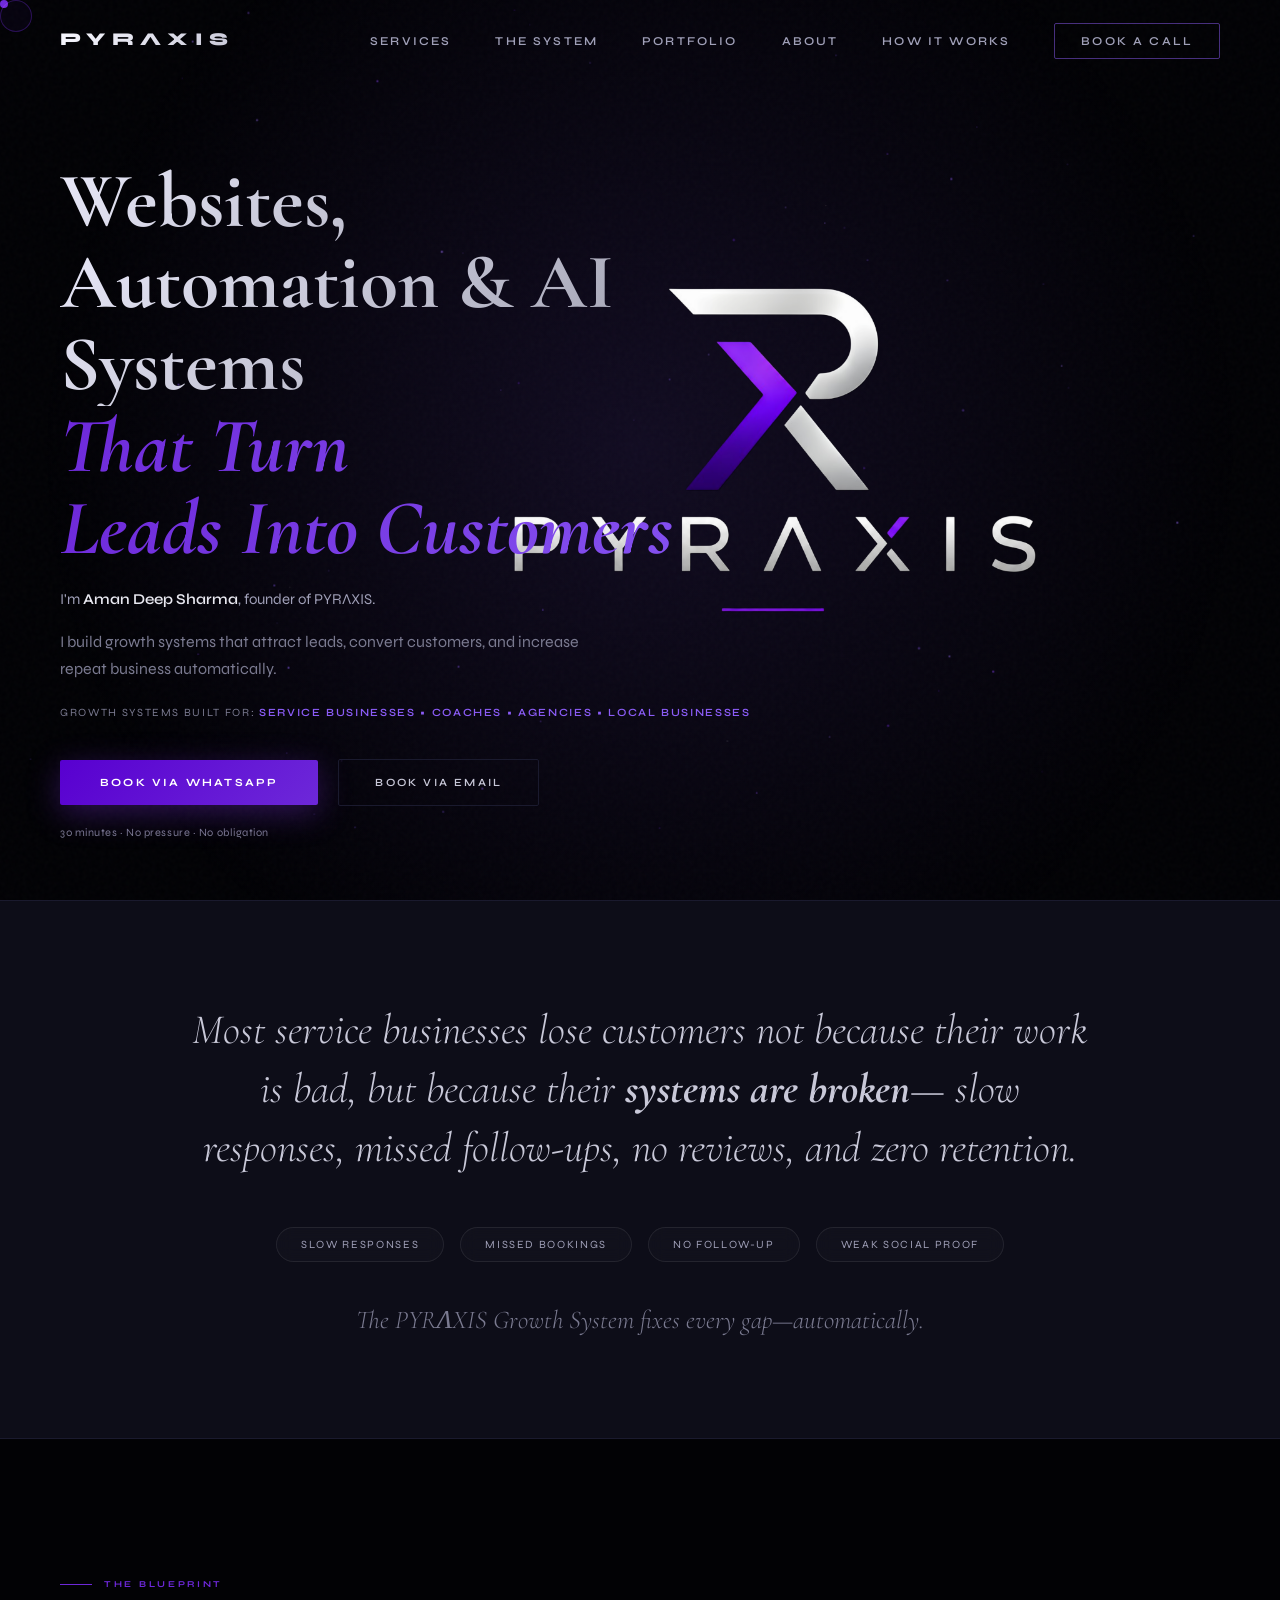
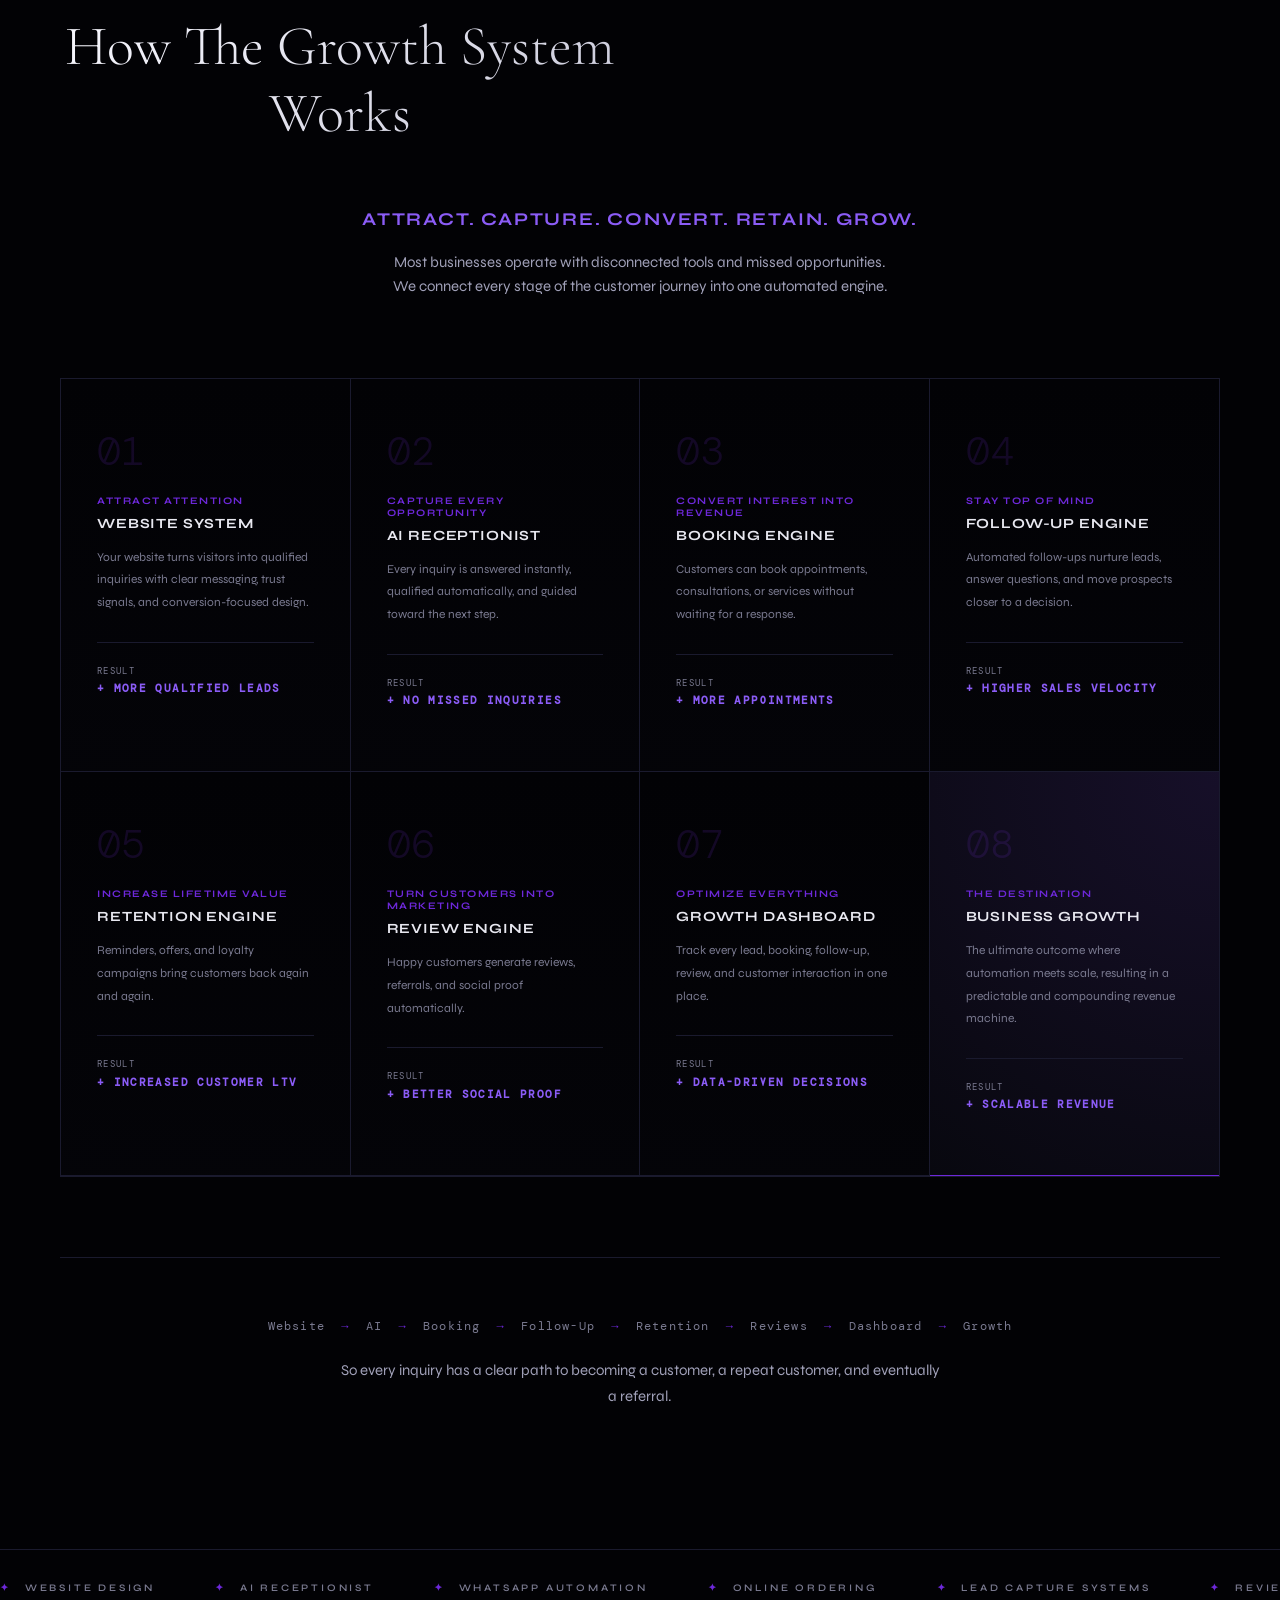
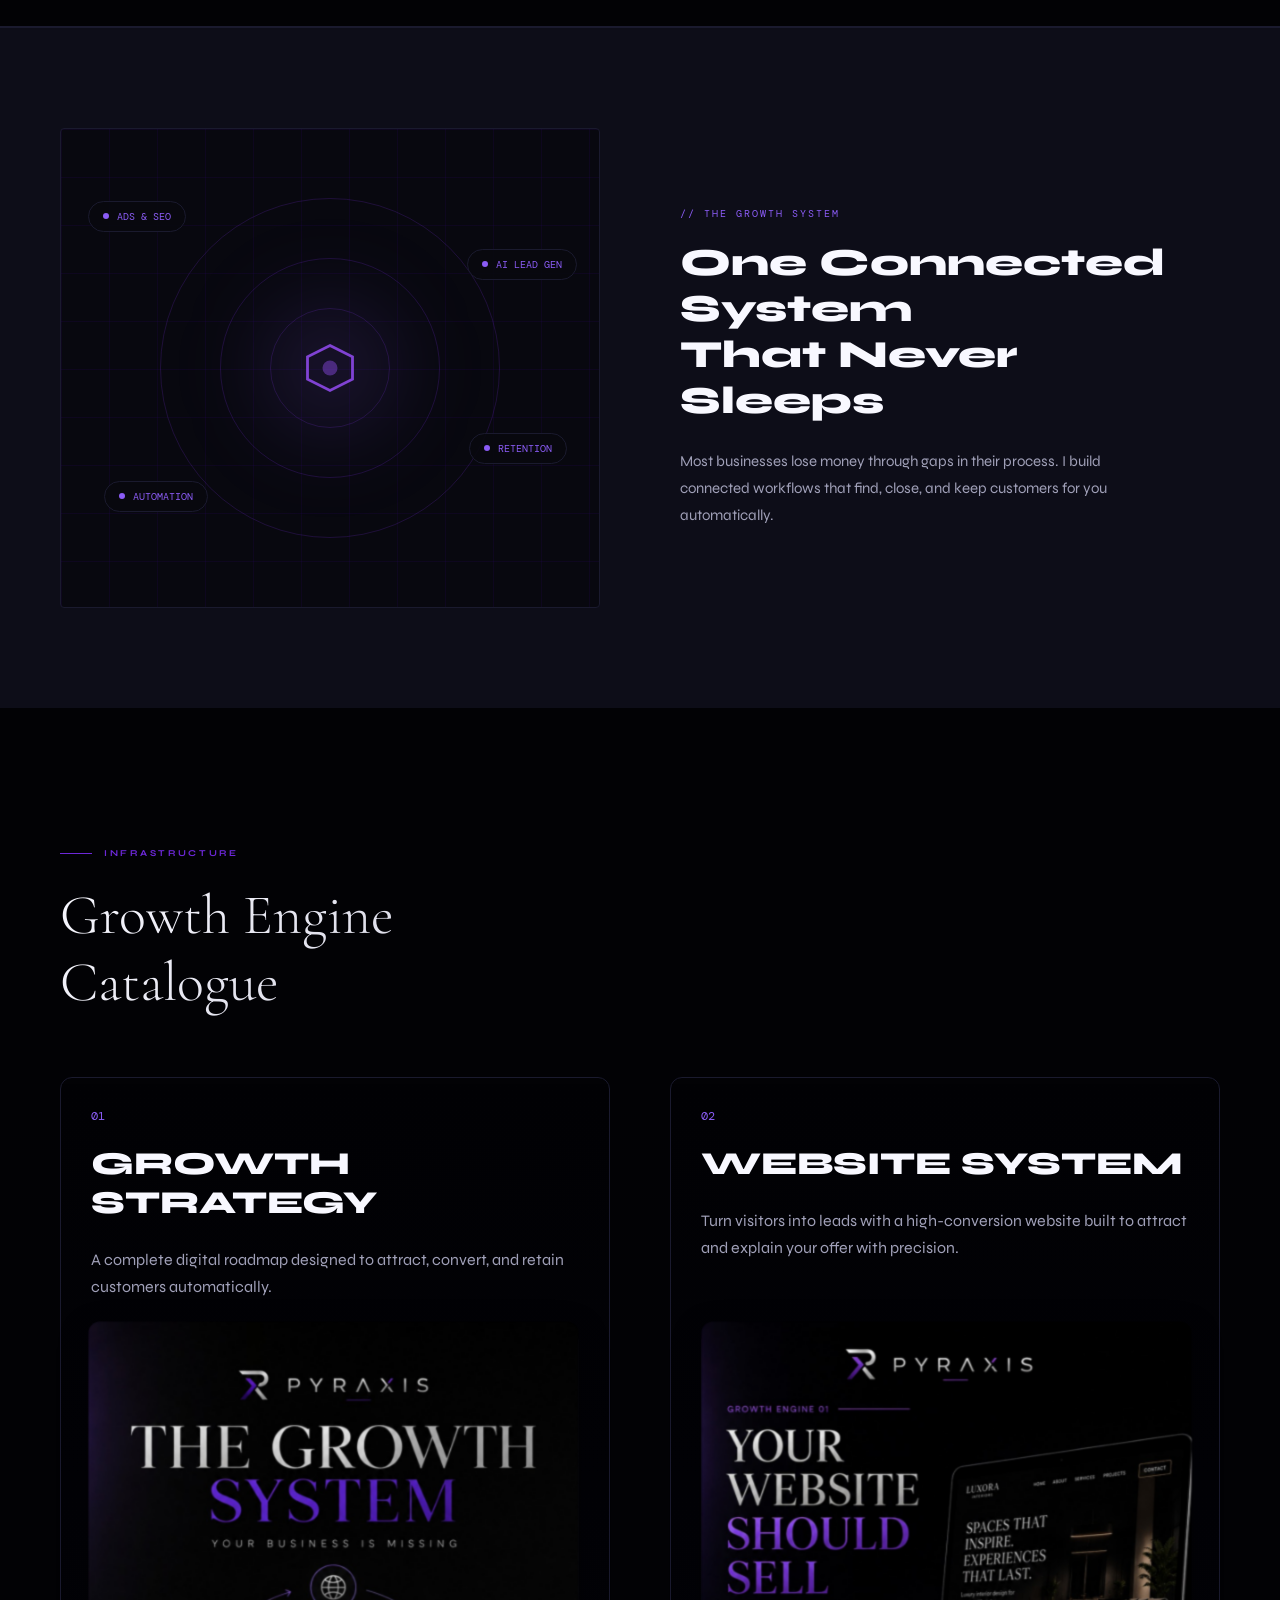
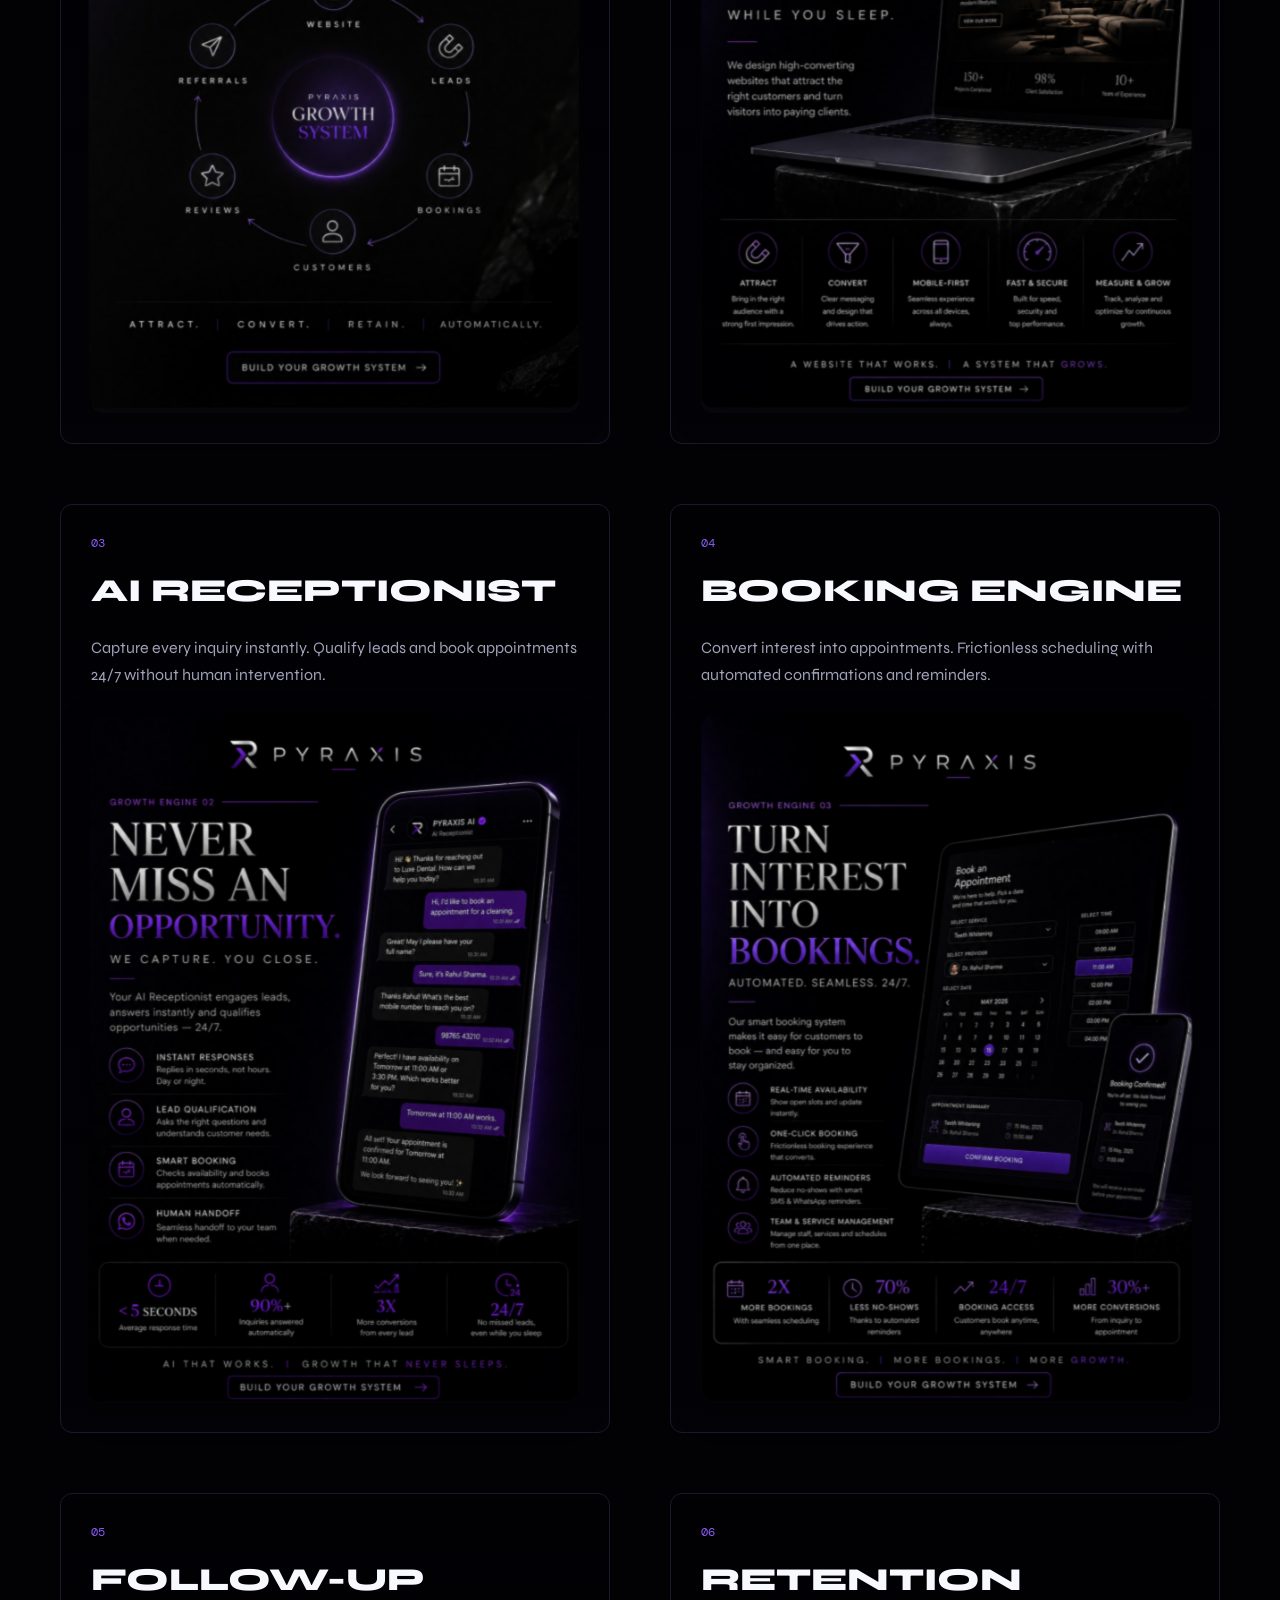
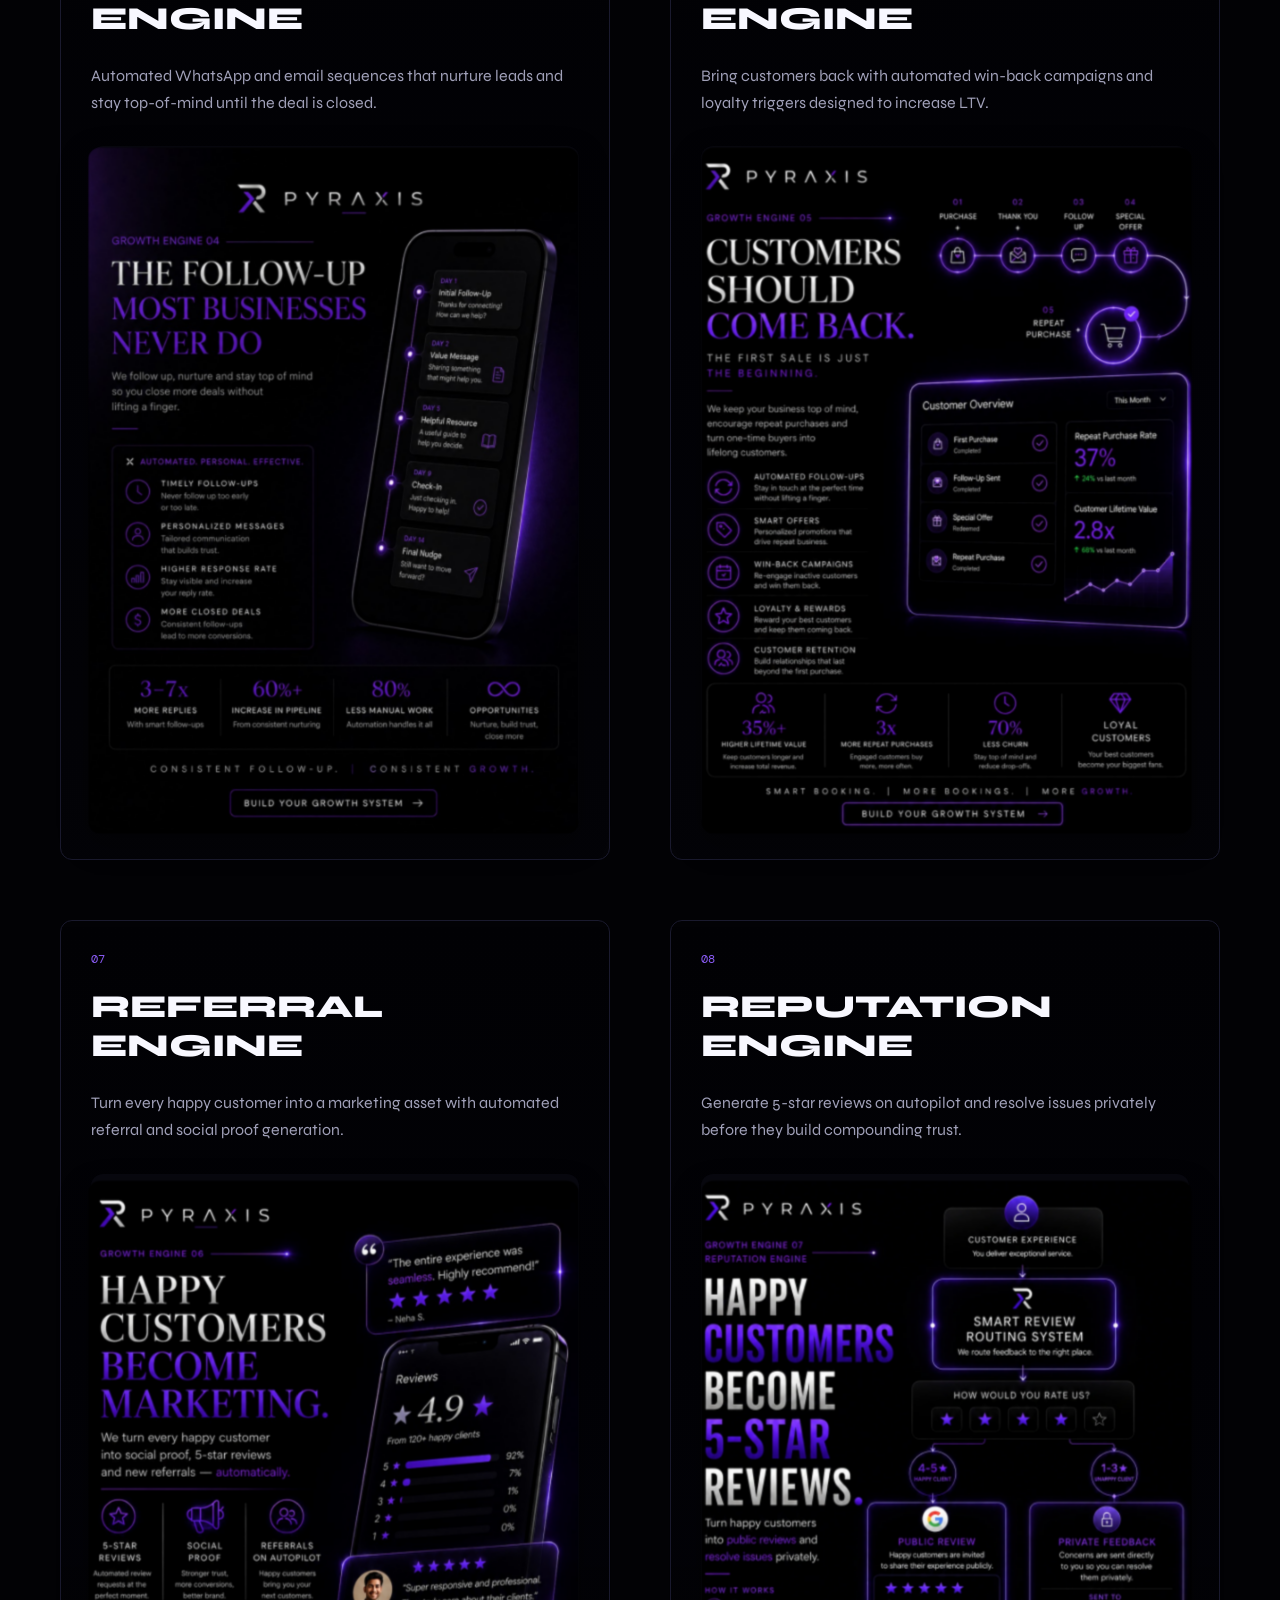
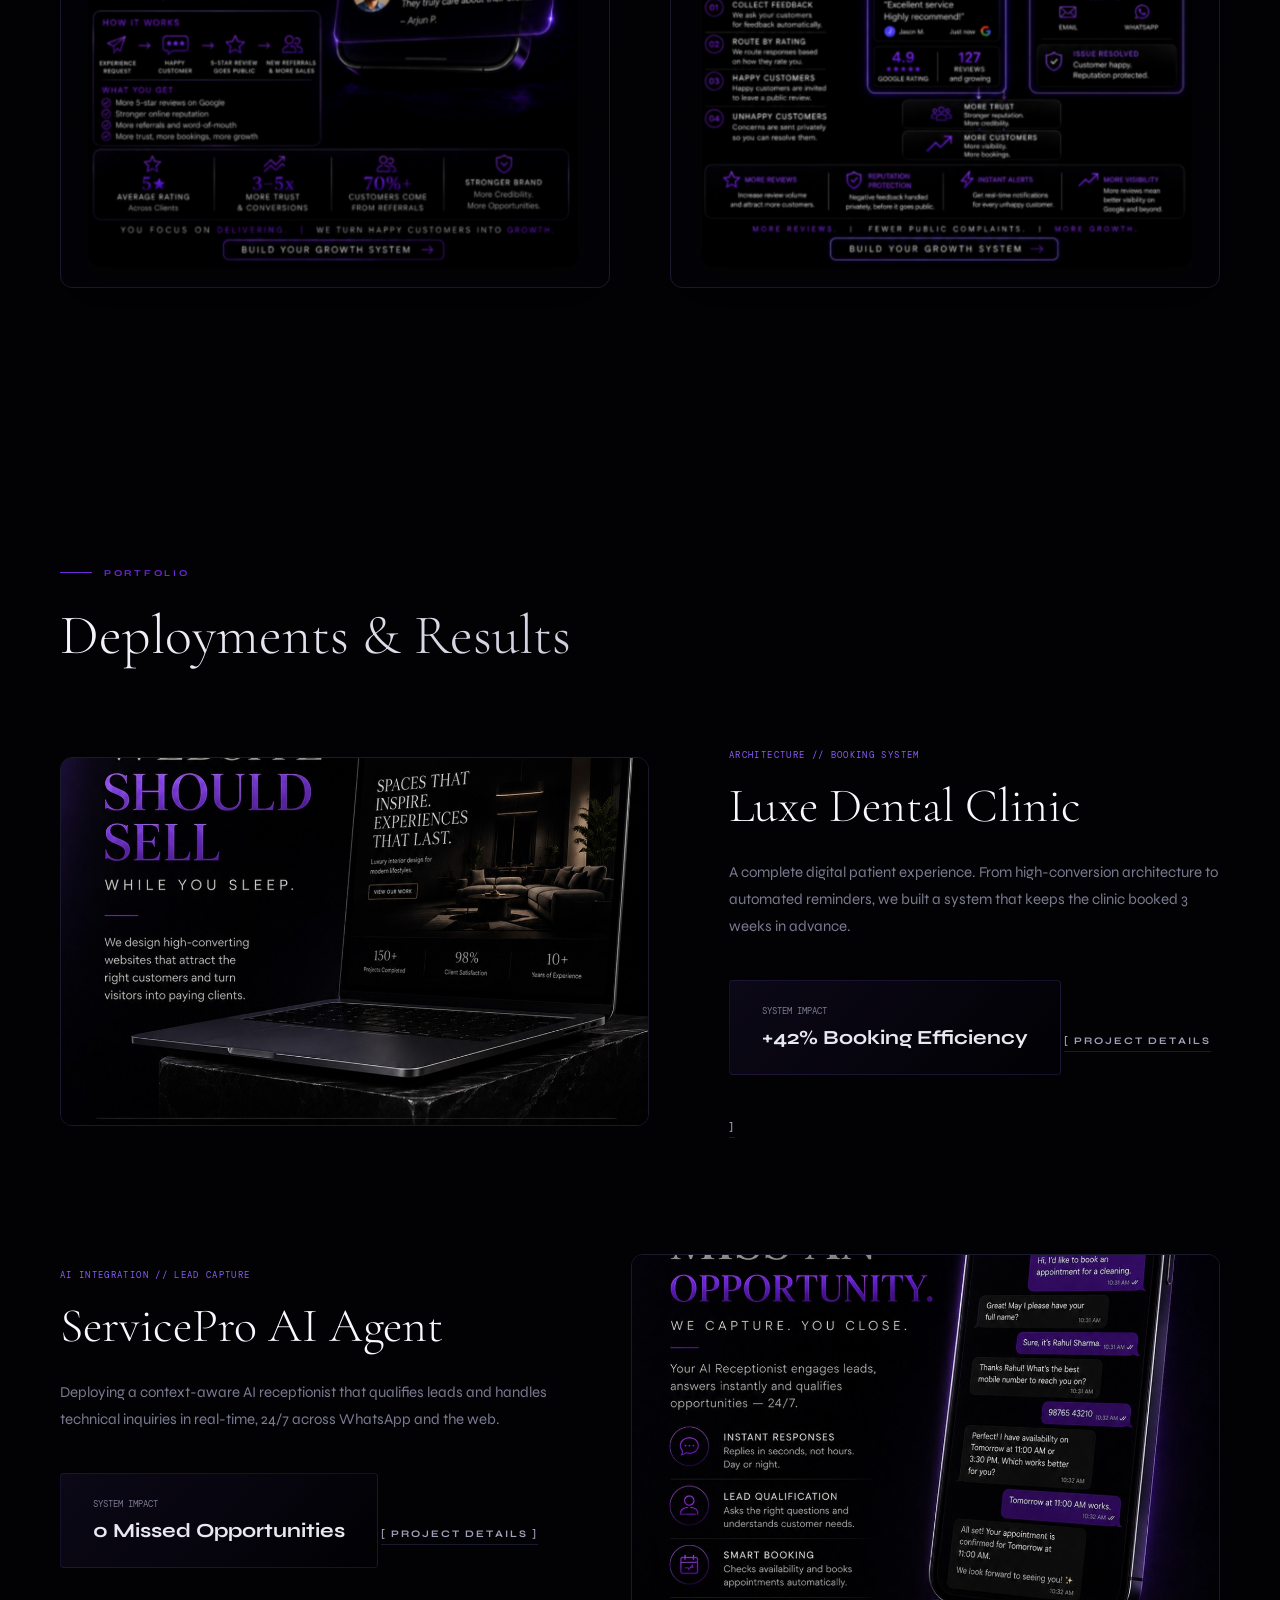
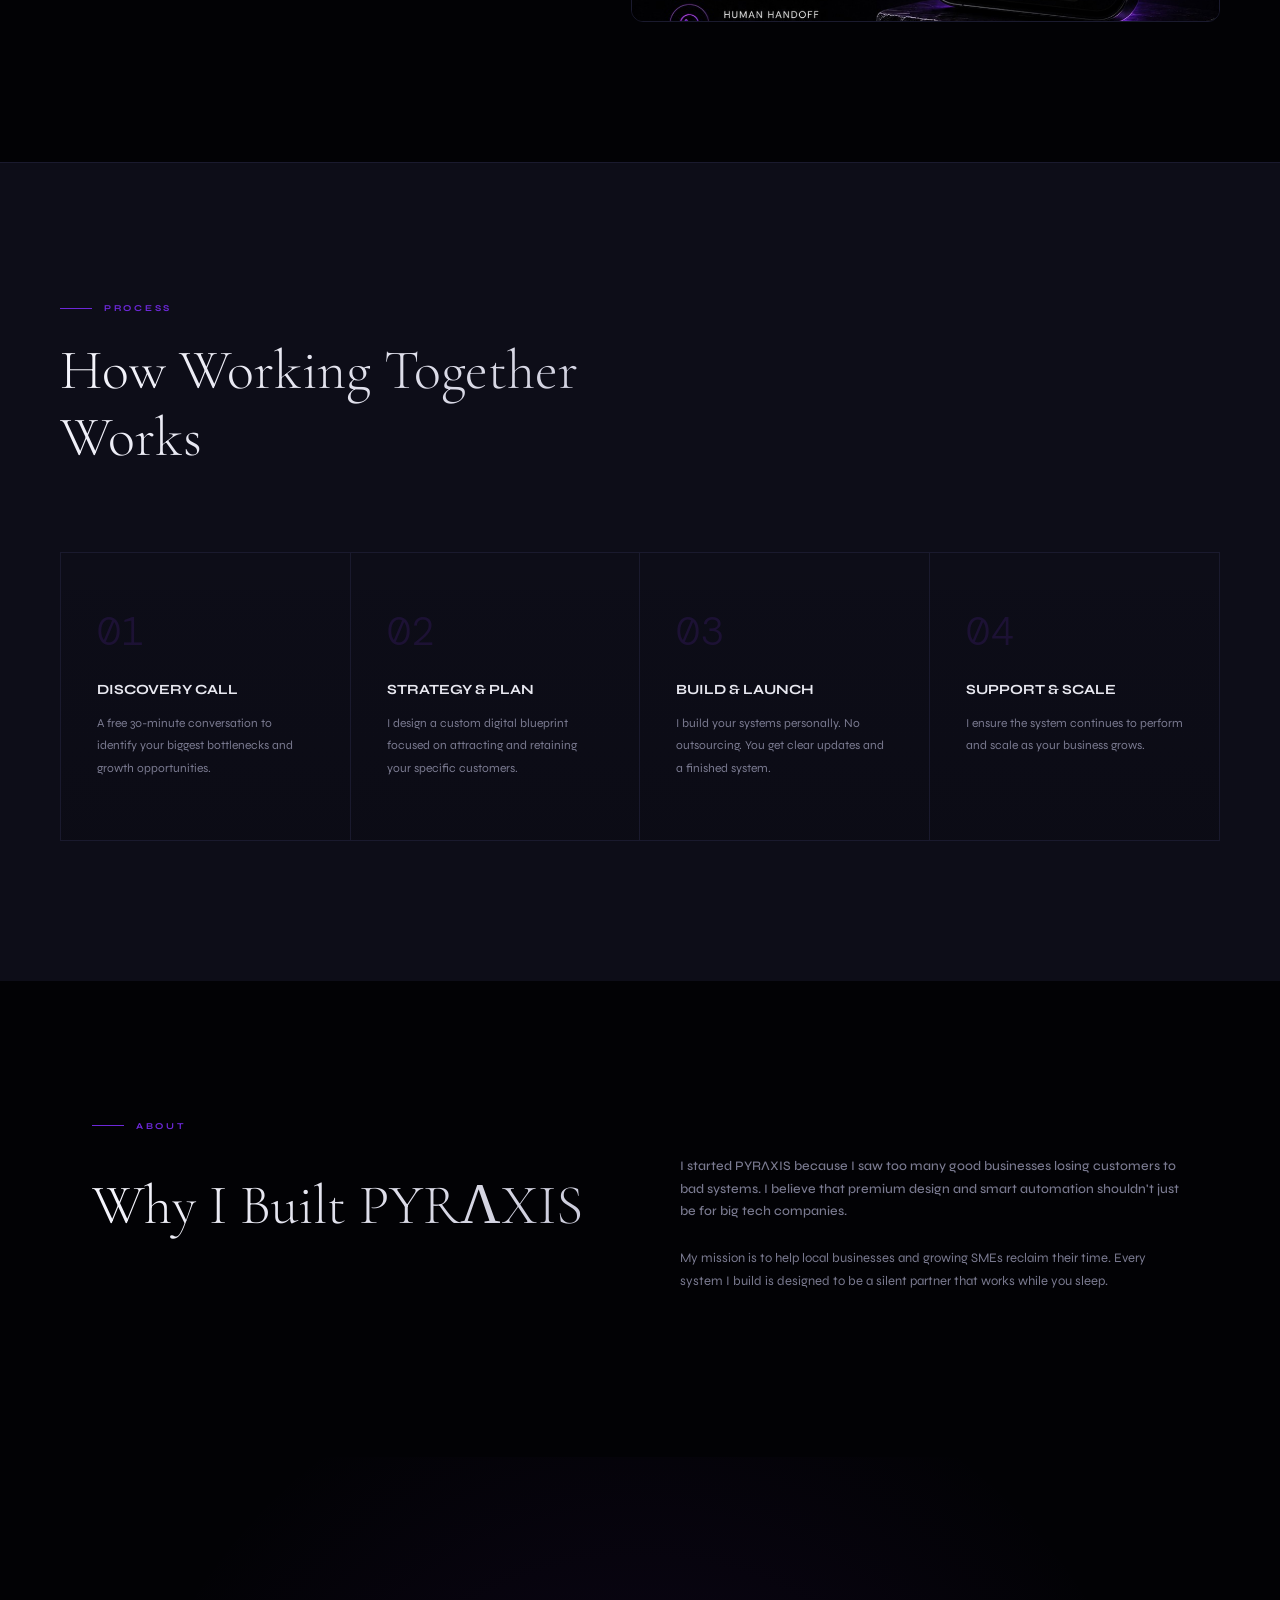
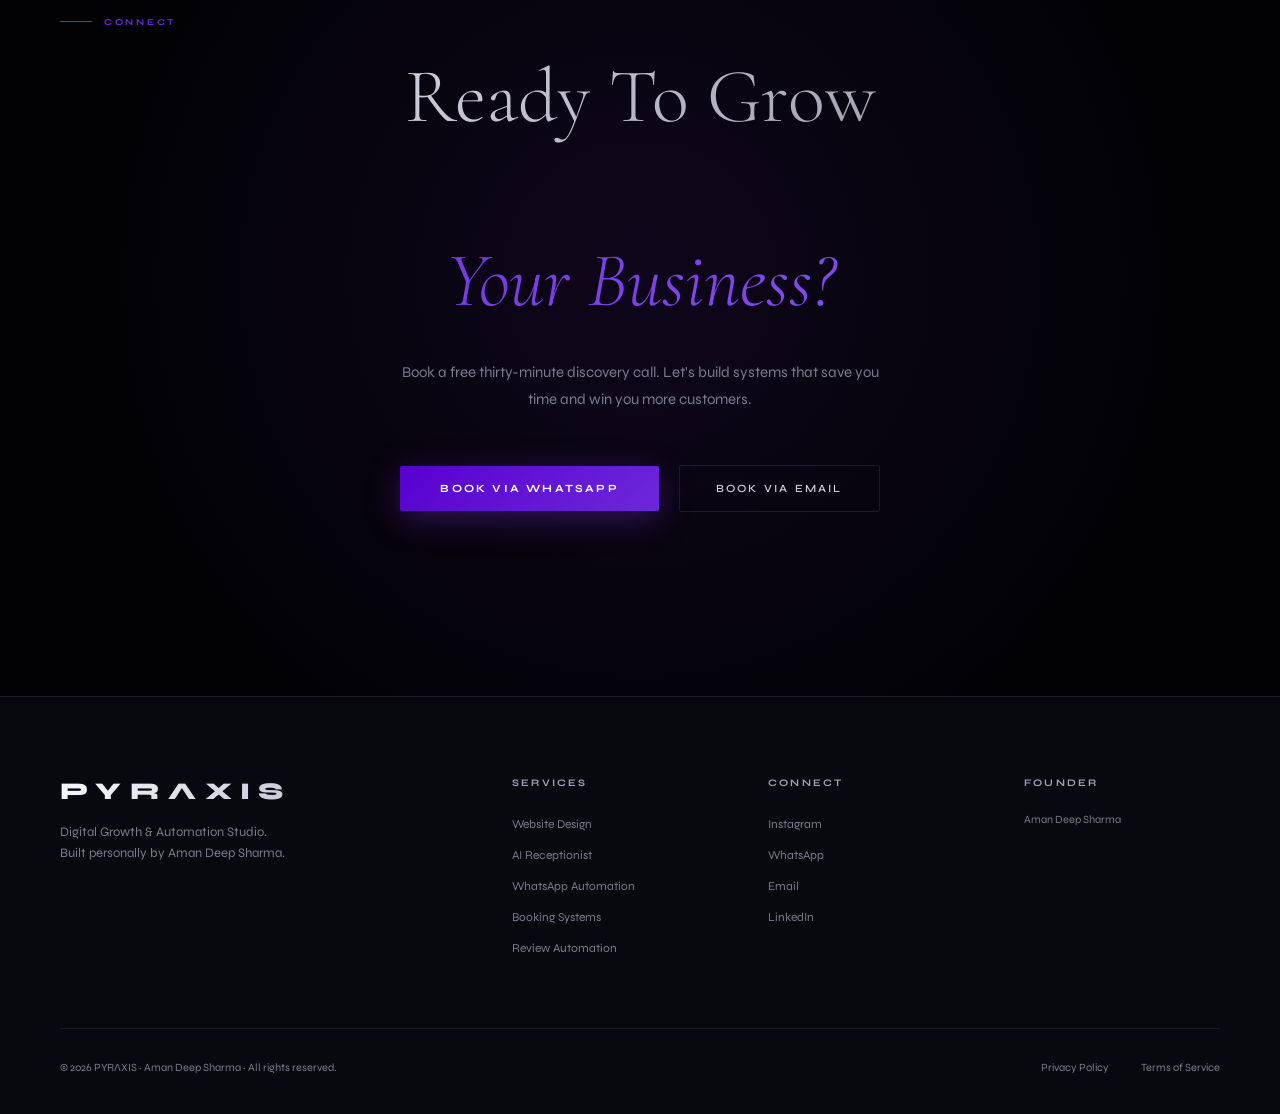
==== index.html @ 7e03f61f "added favicon icon" ====
<!DOCTYPE html>
<html lang="en">
<head>
    <meta charset="UTF-8">
    <meta name="viewport" content="width=device-width, initial-scale=1.0">
    <title>PYRΛXIS — Digital Growth & Automation Studio</title>
    <meta name="description" content="Websites, automation, and AI systems for growing businesses. Founded by Aman Deep Sharma.">
    <link rel="icon" type="image/x-icon" href="pyr/logo/pyraxis_favicon.ico">
    <link rel="preconnect" href="https://fonts.googleapis.com">
    <link rel="preconnect" href="https://fonts.gstatic.com" crossorigin>
    <link href="https://fonts.googleapis.com/css2?family=Cormorant+Garamond:wght@300;400;600&family=Syne:wght@400;600;700;800&family=DM+Mono:wght@300;400&display=swap" rel="stylesheet">
    <link rel="stylesheet" href="style.css">

    <!-- Analytics & Tracking -->
    <meta name="google-site-verification" content="your_actual_verification_code_here" />
    <!-- Google Analytics (GA4) -->
    <script async src="https://www.googletagmanager.com/gtag/js?id=G-XXXXXXXXXX"></script>
    <script>
        window.dataLayer = window.dataLayer || [];
        function gtag(){dataLayer.push(arguments);}
        gtag('js', new Date());
        gtag('config', 'G-XXXXXXXXXX');
    </script>
    <!-- Microsoft Clarity -->
    <script type="text/javascript">
        (function(c,l,a,r,i,t,y){
            c[a]=c[a]||function(){(c[a].q=c[a].q||[]).push(arguments)};
            t=l.createElement(r);t.async=1;t.src="https://www.clarity.ms/tag/"+i;y=l.getElementsByTagName(r)[0];y.parentNode.insertBefore(t,y);
        })(window, document, "clarity", "script", "your_clarity_project_id");
    </script>
</head>
<body>
    <div class="cursor" id="cursor"></div>
    <div class="cursor-ring" id="cursorRing"></div>

    <!-- NAV -->
    <nav id="nav">
        <a href="#" class="nav-logo">
            <span class="nav-wordmark">PYRΛXIS</span>
        </a>
        <button class="mobile-nav-toggle" aria-label="Toggle Menu">
            <div class="line"></div>
            <div class="line"></div>
            <div class="line"></div>
        </button>
        <ul class="nav-links">
            <li><a href="#services">Services</a></li>
            <li><a href="#system">The System</a></li>
            <li><a href="#work">Portfolio</a></li>
            <li><a href="#about">About</a></li>
            <li><a href="#process">How It Works</a></li>
            <li><a href="#contact" class="nav-cta">Book a Call</a></li>
        </ul>
    </nav>

    <main>

    <!-- HERO -->
    <section class="hero" id="heroSection">
        <div class="hero-background">
            <div class="background-layer layer-noise" data-speed="0.01"></div>
            <div class="background-layer layer-glow" data-speed="0.02"></div>
            <div class="layer-hero-image">
                <canvas id="logoErosionCanvas"></canvas>
            </div>
            <canvas class="background-layer layer-particles" id="particlesCanvas" data-speed="0.04"></canvas>
        </div>
        <div class="hero-content">
            <h1 class="hero-headline">
                <span class="headline-silver">Websites,</span>
                <span class="headline-silver">Automation & AI Systems</span>
                <span class="headline-accent">That Turn</span>
                <span class="headline-accent">Leads Into Customers</span>
            </h1>
            <p class="hero-founder-line">
                I'm <strong>Aman Deep Sharma</strong>, founder of PYRΛXIS.
            </p>
            <p class="hero-subtext">
                I build growth systems that attract leads, convert customers, and increase repeat business automatically.
            </p>
            <p class="hero-trust-indicator">
                Growth Systems Built For: <span>Service Businesses • Coaches • Agencies • Local Businesses</span>
            </p>
            <div class="hero-actions">
                <a href="https://wa.me/919837104413" class="btn-primary">Book via WhatsApp</a>
                <a href="https://mail.google.com/mail/?view=cm&fs=1&to=thepyraxis@gmail.com" class="btn-secondary" target="_blank">Book via Email</a>
            </div>
            <p class="hero-microcopy">30 minutes · No pressure · No obligation</p>
        </div>
    </section>

    <!-- PROBLEM BAR -->
    <section class="problem-bar">
        <div class="problem-inner">
            <p class="problem-statement reveal">
                Most service businesses lose customers not because their work is bad, 
                but because their <strong>systems are broken</strong>— 
                slow responses, missed follow-ups, no reviews, and zero retention.
            </p>
            <div class="problem-pills">
                <span class="pill reveal reveal-delay-1">Slow Responses</span>
                <span class="pill reveal reveal-delay-2">Missed Bookings</span>
                <span class="pill reveal reveal-delay-3">No Follow-Up</span>
                <span class="pill reveal reveal-delay-4">Weak Social Proof</span>
            </div>
            <p class="problem-statement reveal" style="font-size:clamp(18px,2vw,28px); color: var(--silver-500); margin-top: 40px;">
                The PYRΛXIS Growth System fixes every gap—automatically.
            </p>
        </div>
    </section>

    <!-- SYSTEM FLOW -->
    <section class="system-path-section" id="system">
        <div class="section-label reveal">The Blueprint</div>
        <h2 class="section-title reveal">How The Growth System Works</h2>

        <div class="system-intro reveal">
            <p class="system-keywords">Attract. Capture. Convert. Retain. Grow.</p>
            <p class="system-brief">
                Most businesses operate with disconnected tools and missed opportunities.<br>
                We connect every stage of the customer journey into one automated engine.
            </p>
        </div>

        <div class="system-grid reveal reveal-delay-1">
            <div class="system-step reveal">
                <div class="system-step-num">01</div>
                <div class="system-step-tag">Attract Attention</div>
                <div class="system-step-name">Website System</div>
                <div class="system-step-desc">Your website turns visitors into qualified inquiries with clear messaging, trust signals, and conversion-focused design.</div>
                <div class="system-step-result">RESULT<br><span>+ More Qualified Leads</span></div>
            </div>
            <div class="system-step reveal">
                <div class="system-step-num">02</div>
                <div class="system-step-tag">Capture Every Opportunity</div>
                <div class="system-step-name">AI Receptionist</div>
                <div class="system-step-desc">Every inquiry is answered instantly, qualified automatically, and guided toward the next step.</div>
                <div class="system-step-result">RESULT<br><span>+ No Missed Inquiries</span></div>
            </div>
            <div class="system-step reveal">
                <div class="system-step-num">03</div>
                <div class="system-step-tag">Convert Interest Into Revenue</div>
                <div class="system-step-name">Booking Engine</div>
                <div class="system-step-desc">Customers can book appointments, consultations, or services without waiting for a response.</div>
                <div class="system-step-result">RESULT<br><span>+ More Appointments</span></div>
            </div>
            <div class="system-step reveal">
                <div class="system-step-num">04</div>
                <div class="system-step-tag">Stay Top Of Mind</div>
                <div class="system-step-name">Follow-Up Engine</div>
                <div class="system-step-desc">Automated follow-ups nurture leads, answer questions, and move prospects closer to a decision.</div>
                <div class="system-step-result">RESULT<br><span>+ Higher Sales Velocity</span></div>
            </div>
            <div class="system-step reveal">
                <div class="system-step-num">05</div>
                <div class="system-step-tag">Increase Lifetime Value</div>
                <div class="system-step-name">Retention Engine</div>
                <div class="system-step-desc">Reminders, offers, and loyalty campaigns bring customers back again and again.</div>
                <div class="system-step-result">RESULT<br><span>+ Increased Customer LTV</span></div>
            </div>
            <div class="system-step reveal">
                <div class="system-step-num">06</div>
                <div class="system-step-tag">Turn Customers Into Marketing</div>
                <div class="system-step-name">Review Engine</div>
                <div class="system-step-desc">Happy customers generate reviews, referrals, and social proof automatically.</div>
                <div class="system-step-result">RESULT<br><span>+ Better Social Proof</span></div>
            </div>
            <div class="system-step reveal">
                <div class="system-step-num">07</div>
                <div class="system-step-tag">Optimize Everything</div>
                <div class="system-step-name">Growth Dashboard</div>
                <div class="system-step-desc">Track every lead, booking, follow-up, review, and customer interaction in one place.</div>
                <div class="system-step-result">RESULT<br><span>+ Data-Driven Decisions</span></div>
            </div>
            <div class="system-step reveal system-final">
                <div class="system-step-num">08</div>
                <div class="system-step-tag">The Destination</div>
                <div class="system-step-name">Business Growth</div>
                <div class="system-step-desc">The ultimate outcome where automation meets scale, resulting in a predictable and compounding revenue machine.</div>
                <div class="system-step-result">RESULT<br><span>+ Scalable Revenue</span></div>
            </div>
        </div>

        <div class="system-footer reveal">
            <p class="system-chain">
                Website <span>→</span> AI <span>→</span> Booking <span>→</span> Follow-Up <span>→</span> Retention <span>→</span> Reviews <span>→</span> Dashboard <span>→</span> Growth
            </p>
            <p class="system-conclusion">
                So every inquiry has a clear path to becoming a customer, a repeat customer, and eventually a referral.
            </p>
        </div>
    </section>

    <!-- MARQUEE -->
    <div class="marquee-section">
        <div class="marquee-track" id="marqueeTrack">
            <span class="marquee-item"><span>✦</span> Website Design</span>
            <span class="marquee-item"><span>✦</span> AI Receptionist</span>
            <span class="marquee-item"><span>✦</span> WhatsApp Automation</span>
            <span class="marquee-item"><span>✦</span> Online Ordering</span>
            <span class="marquee-item"><span>✦</span> Lead Capture Systems</span>
            <span class="marquee-item"><span>✦</span> Review Automation</span>
            <span class="marquee-item"><span>✦</span> Customer Follow-Up</span>
            <span class="marquee-item"><span>✦</span> Booking Automation</span>
            <!-- Duplicate for seamless loop -->
            <span class="marquee-item"><span>✦</span> Website Design</span>
            <span class="marquee-item"><span>✦</span> AI Receptionist</span>
            <span class="marquee-item"><span>✦</span> WhatsApp Automation</span>
            <span class="marquee-item"><span>✦</span> Online Ordering</span>
            <span class="marquee-item"><span>✦</span> Lead Capture Systems</span>
            <span class="marquee-item"><span>✦</span> Review Automation</span>
            <span class="marquee-item"><span>✦</span> Customer Follow-Up</span>
            <span class="marquee-item"><span>✦</span> Booking Automation</span>
        </div>
    </div>

    <!-- THE GROWTH SYSTEM -->
    <section class="feature-strip" id="platform">
        <div class="feature-visual reveal">
            <div class="feature-box-outer">
                <div class="feature-bg"></div>
                <div class="feature-grid-lines"></div>
                <div class="feature-center-glow"></div>
                <div class="feature-ring ring-1"></div>
                <div class="feature-ring ring-2"></div>
                <div class="feature-ring ring-3"></div>
                <div class="feature-center-icon">
                    <svg viewBox="0 0 32 32" fill="none">
                        <path d="M16 4 L28 10 L28 22 L16 28 L4 22 L4 10 Z" stroke="rgba(155,79,255,0.8)" stroke-width="1.5" fill="none"/>
                        <circle cx="16" cy="16" r="4" fill="rgba(155,79,255,0.4)"/>
                    </svg>
                </div>
                <div class="data-points">
                    <div class="data-point dp-1"><span class="dp-dot"></span>ADS & SEO</div>
                    <div class="data-point dp-2"><span class="dp-dot"></span>AI LEAD GEN</div>
                    <div class="data-point dp-3"><span class="dp-dot"></span>AUTOMATION</div>
                    <div class="data-point dp-4"><span class="dp-dot"></span>RETENTION</div>
                </div>
            </div>
        </div>
        <div class="feature-text reveal reveal-delay-2">
            <div class="feature-tag">// THE GROWTH SYSTEM</div>
            <h3 class="feature-title">One Connected System<br>That Never Sleeps</h3>
            <p class="feature-body">
                Most businesses lose money through gaps in their process. I build connected workflows that find, close, and keep customers for you automatically.
            </p>
        </div>
    </section>

    <!-- SERVICE CATALOGUE: THE GROWTH STAGES -->
    <section class="services" id="services">
        <div class="section-label reveal">Infrastructure</div>
        <h2 class="section-title reveal">Growth Engine Catalogue</h2>

        <div class="engine-stages-container">
            <!-- 01 GROWTH STRATEGY -->
            <a href="#contact" class="engine-stage reveal">
                <div class="stage-content">
                    <span class="stage-num">01</span>
                    <h3 class="stage-title">Growth Strategy</h3>
                    <p class="stage-desc">A complete digital roadmap designed to attract, convert, and retain customers automatically.</p>
                </div>
                <div class="stage-visual">
                    <img src="pyr/catalogue/1000048952.webp" alt="Growth System Overview" loading="lazy">
                </div>
            </a>

            <!-- 02 WEBSITE SYSTEM -->
            <a href="#contact" class="engine-stage reveal">
                <div class="stage-content">
                    <span class="stage-num">02</span>
                    <h3 class="stage-title">Website System</h3>
                    <p class="stage-desc">Turn visitors into leads with a high-conversion website built to attract and explain your offer with precision.</p>
                </div>
                <div class="stage-visual">
                    <img src="pyr/catalogue/1000048953.webp" alt="Website Growth Engine" loading="lazy">
                </div>
            </a>

            <!-- 03 AI RECEPTIONIST -->
            <a href="#contact" class="engine-stage reveal">
                <div class="stage-content">
                    <span class="stage-num">03</span>
                    <h3 class="stage-title">AI Receptionist</h3>
                    <p class="stage-desc">Capture every inquiry instantly. Qualify leads and book appointments 24/7 without human intervention.</p>
                </div>
                <div class="stage-visual">
                    <img src="pyr/catalogue/1000048954.webp" alt="AI Receptionist" loading="lazy">
                </div>
            </a>

            <!-- 04 BOOKING ENGINE -->
            <a href="#contact" class="engine-stage reveal">
                <div class="stage-content">
                    <span class="stage-num">04</span>
                    <h3 class="stage-title">Booking Engine</h3>
                    <p class="stage-desc">Convert interest into appointments. Frictionless scheduling with automated confirmations and reminders.</p>
                </div>
                <div class="stage-visual">
                    <img src="pyr/catalogue/1000048955.webp" alt="Booking System" loading="lazy">
                </div>
            </a>

            <!-- 05 FOLLOW-UP ENGINE -->
            <a href="#contact" class="engine-stage reveal">
                <div class="stage-content">
                    <span class="stage-num">05</span>
                    <h3 class="stage-title">Follow-Up Engine</h3>
                    <p class="stage-desc">Automated WhatsApp and email sequences that nurture leads and stay top-of-mind until the deal is closed.</p>
                </div>
                <div class="stage-visual">
                    <img src="pyr/catalogue/1000048956.webp" alt="WhatsApp Follow-up" loading="lazy">
                </div>
            </a>

            <!-- 06 RETENTION ENGINE -->
            <a href="#contact" class="engine-stage reveal">
                <div class="stage-content">
                    <span class="stage-num">06</span>
                    <h3 class="stage-title">Retention Engine</h3>
                    <p class="stage-desc">Bring customers back with automated win-back campaigns and loyalty triggers designed to increase LTV.</p>
                </div>
                <div class="stage-visual">
                    <img src="pyr/catalogue/1000048960.webp" alt="Retention Engine" loading="lazy">
                </div>
            </a>

            <!-- 07 REFERRAL ENGINE -->
            <a href="#contact" class="engine-stage reveal">
                <div class="stage-content">
                    <span class="stage-num">07</span>
                    <h3 class="stage-title">Referral Engine</h3>
                    <p class="stage-desc">Turn every happy customer into a marketing asset with automated referral and social proof generation.</p>
                </div>
                <div class="stage-visual">
                    <img src="pyr/catalogue/1000048957.webp" alt="Lead Capture & Referrals" loading="lazy">
                </div>
            </a>

            <!-- 08 REPUTATION ENGINE -->
            <a href="#contact" class="engine-stage reveal">
                <div class="stage-content">
                    <span class="stage-num">08</span>
                    <h3 class="stage-title">Reputation Engine</h3>
                    <p class="stage-desc">Generate 5-star reviews on autopilot and resolve issues privately before they build compounding trust.</p>
                </div>
                <div class="stage-visual">
                    <img src="pyr/catalogue/1000048963.webp" alt="Review & Reputation Engine" loading="lazy">
                </div>
            </a>

        </div>
    </section>

    <!-- PORTFOLIO / PROJECTS -->
    <section class="portfolio-section" id="work">
        <div class="section-label reveal">Portfolio</div>
        <h2 class="section-title reveal">Deployments & Results</h2>
        <div class="portfolio-grid">
            <div class="portfolio-card reveal">
                <div class="port-visual">
                    <img src="pyr/catalogue/1000048953.webp" alt="Luxe Dental Project" loading="lazy">
                </div>
                <div class="port-content">
                    <span class="port-category">Architecture // Booking System</span>
                    <h3 class="port-title">Luxe Dental Clinic</h3>
                    <p class="port-desc">A complete digital patient experience. From high-conversion architecture to automated reminders, we built a system that keeps the clinic booked 3 weeks in advance.</p>
                    <div class="port-result">
                        <span class="port-result-label">System Impact</span>
                        <span class="port-result-val">+42% Booking Efficiency</span>
                    </div>
                    <a href="#contact" class="port-link">[ Project Details ]</a>
                </div>
            </div>

            <div class="portfolio-card reveal">
                <div class="port-visual">
                    <img src="pyr/catalogue/1000048954.webp" alt="AI Project" loading="lazy">
                </div>
                <div class="port-content">
                    <span class="port-category">AI Integration // Lead Capture</span>
                    <h3 class="port-title">ServicePro AI Agent</h3>
                    <p class="port-desc">Deploying a context-aware AI receptionist that qualifies leads and handles technical inquiries in real-time, 24/7 across WhatsApp and the web.</p>
                    <div class="port-result">
                        <span class="port-result-label">System Impact</span>
                        <span class="port-result-val">0 Missed Opportunities</span>
                    </div>
                    <a href="#contact" class="port-link">[ Project Details ]</a>
                </div>
            </div>
        </div>
    </section>

    <!-- PROCESS -->
    <section class="process" id="process">
        <div class="section-label reveal">Process</div>
        <h2 class="section-title reveal">How Working Together Works</h2>
        <div class="process-grid">
            <div class="process-step reveal">
                <div class="step-num">01</div>
                <div class="step-name">Discovery Call</div>
                <div class="step-desc">A free 30-minute conversation to identify your biggest bottlenecks and growth opportunities.</div>
            </div>
            <div class="process-step reveal reveal-delay-1">
                <div class="step-num">02</div>
                <div class="step-name">Strategy & Plan</div>
                <div class="step-desc">I design a custom digital blueprint focused on attracting and retaining your specific customers.</div>
            </div>
            <div class="process-step reveal reveal-delay-2">
                <div class="step-num">03</div>
                <div class="step-name">Build & Launch</div>
                <div class="step-desc">I build your systems personally. No outsourcing. You get clear updates and a finished system.</div>
            </div>
            <div class="process-step reveal reveal-delay-3">
                <div class="step-num">04</div>
                <div class="step-name">Support & Scale</div>
                <div class="step-desc">I ensure the system continues to perform and scale as your business grows.</div>
            </div>
        </div>
    </section>

    <!-- ABOUT -->
    <section class="about" id="about">
        <div class="container">
            <div class="section-label reveal">About</div>
            <div class="about-grid">
                <div class="about-header reveal">
                    <h2 class="section-title">Why I Built PYRΛXIS</h2>
                </div>
                <div class="about-content reveal reveal-delay-1">
                    <p class="about-text about-highlight">
                        I started PYRΛXIS because I saw too many good businesses losing customers to bad systems. I believe that premium design and smart automation shouldn't just be for big tech companies.
                    </p>
                    <p class="about-text">
                        My mission is to help local businesses and growing SMEs reclaim their time. Every system I build is designed to be a silent partner that works while you sleep.
                    </p>
                </div>
            </div>
        </div>
    </section>

    <!-- CTA SECTION -->
    <section class="cta-section" id="contact">
        <div class="cta-bg"></div>
        <div class="section-label reveal">Connect</div>
        <h2 class="cta-title reveal reveal-delay-1">
            <span class="headline-silver">Ready To Grow</span><br>
            <span class="headline-accent">Your Business?</span>
        </h2>
        <p class="cta-sub reveal reveal-delay-2">
            Book a free thirty-minute discovery call. Let's build systems that save you time and win you more customers.
        </p>
        <div class="cta-actions reveal reveal-delay-3">
            <div class="hero-actions" style="justify-content: center; margin-bottom: 24px;">
                <a href="https://wa.me/919837104413" class="btn-primary">Book via WhatsApp</a>
                <a href="https://mail.google.com/mail/?view=cm&fs=1&to=thepyraxis@gmail.com" class="btn-secondary" target="_blank">Book via Email</a>
            </div>
        </div>
    </section>

    </main>

    <!-- FOOTER -->
    <footer>
        <div class="footer-top">
            <div class="footer-brand">
                <span class="nav-wordmark">PYRΛXIS</span>
                <p class="footer-tagline">Digital Growth & Automation Studio.<br>Built personally by Aman Deep Sharma.</p>
            </div>
            <div>
                <div class="footer-col-title">Services</div>
                <ul class="footer-links">
                    <li><a href="#services">Website Design</a></li>
                    <li><a href="#services">AI Receptionist</a></li>
                    <li><a href="#services">WhatsApp Automation</a></li>
                    <li><a href="#services">Booking Systems</a></li>
                    <li><a href="#services">Review Automation</a></li>
                </ul>
            </div>
            <div>
                <div class="footer-col-title">Connect</div>
                <ul class="footer-links">
                    <li><a href="https://instagram.com/thepyraxis" target="_blank">Instagram</a></li>
                    <li><a href="https://wa.me/919837104413" target="_blank">WhatsApp</a></li>
                    <li><a href="https://mail.google.com/mail/?view=cm&fs=1&to=thepyraxis@gmail.com" target="_blank">Email</a></li>
                    <li><a href="https://linkedin.com/company/thepyraxis" target="_blank">LinkedIn</a></li>
                </ul>
            </div>
            <div>
                <div class="footer-col-title">Founder</div>
                <p class="footer-copy">Aman Deep Sharma</p>
            </div>
        </div>
        <div class="footer-bottom">
            <div class="footer-copy">© 2026 PYRΛXIS · Aman Deep Sharma · All rights reserved.</div>
            <div class="footer-legal">
                <a href="privacy.html">Privacy Policy</a>
                <a href="terms.html">Terms of Service</a>
            </div>
        </div>
    </footer>

    <script src="script.js"></script>
</body>
</html>
---- style.css ----
:root {
    --silver-100: #f8f8ff;
    --silver-200: #e8e8f0;
    --silver-300: #c8c8d8;
    --silver-400: #a0a0b8;
    --silver-500: #7a7a90;
    --purple-vivid: #5800D0;
    --purple-bright: #6D28D9;
    --purple-glow: #8B5CF6;
    --black-deep: #020205;
    --black-card: #08080f;
    --black-surface: #0d0d18;
    --black-border: #1a1a2e;
    --transition: all 0.7s cubic-bezier(0.16, 1, 0.3, 1);
}

*, *::before, *::after { box-sizing: border-box; margin: 0; padding: 0; }
html { scroll-behavior: smooth; }

body {
    background-color: var(--black-deep);
    color: var(--silver-200);
    font-family: 'Syne', -apple-system, BlinkMacSystemFont, 'Segoe UI', sans-serif;
    overflow-x: hidden;
    cursor: none;
}
body.no-scroll { overflow: hidden; }

@media (pointer: coarse) {
    .cursor, .cursor-ring { display: none !important; }
    body { cursor: auto; }
}

.container { max-width: 1200px; margin: 0 auto; padding: 0 2rem; }

/* CUSTOM CURSOR */
.cursor {
    position: fixed; top: 0; left: 0;
    width: 8px; height: 8px;
    background: var(--purple-bright); border-radius: 50%;
    pointer-events: none; z-index: 99999;
    will-change: transform;
    mix-blend-mode: screen;
}
.cursor-ring {
    position: fixed; top: 0; left: 0;
    width: 32px; height: 32px;
    border: 1px solid rgba(109, 40, 217, 0.35);
    background: rgba(109, 40, 217, 0.05);
    border-radius: 50%;
    pointer-events: none; z-index: 99998;
    will-change: transform;
    transition: border-color 0.3s ease, background 0.3s ease, box-shadow 0.3s ease;
}

/* NAV */
#nav {
    position: fixed; top: 0; left: 0; right: 0; z-index: 1000;
    padding: 28px 60px;
    display: flex; align-items: center; justify-content: space-between;
    transition: background 0.4s ease, backdrop-filter 0.4s ease;
}

#nav.scrolled {
    background: rgba(2, 2, 5, 0.85);
    backdrop-filter: blur(20px);
    border-bottom: 1px solid var(--black-border);
}

.nav-logo { display: flex; align-items: center; gap: 14px; text-decoration: none; }
.nav-logo img { height: 36px; width: auto; }
.nav-wordmark {
    font-family: 'Syne', sans-serif;
    font-weight: 800; font-size: 18px;
    letter-spacing: 0.35em;
    background: linear-gradient(135deg, var(--silver-100), var(--silver-300));
    -webkit-background-clip: text; -webkit-text-fill-color: transparent;
}

.nav-links { display: flex; gap: 44px; list-style: none; align-items: center; }
.nav-links a {
    color: var(--silver-400); text-decoration: none;
    font-size: 12px; font-weight: 600;
    letter-spacing: 0.18em; text-transform: uppercase;
    transition: color 0.3s;
}
.nav-links a:hover { color: var(--silver-100); }

.nav-cta {
    padding: 10px 26px;
    border: 1px solid rgba(139, 92, 246, 0.5);
    color: var(--purple-glow);
    border-radius: 2px;
    font-size: 11px; font-weight: 700;
    transition: all 0.3s ease;
}
.nav-cta:hover { background: var(--purple-vivid); color: #fff; }

/* HERO */
.hero {
    min-height: 100vh; display: flex; align-items: center;
    position: relative; overflow: hidden; padding: 0 60px;
}

.hero-background {
    position: absolute;
    inset: -5%; z-index: 0; pointer-events: none;
}
.background-layer {
    position: absolute; inset: 0;
    will-change: transform, opacity;
}
.layer-noise {
    background-image: url("data:image/svg+xml,%3Csvg viewBox='0 0 256 256' xmlns='http://www.w3.org/2000/svg'%3E%3Cfilter id='n'%3E%3CfeTurbulence type='fractalNoise' baseFrequency='0.9' numOctaves='4' stitchTiles='stitch'/%3E%3C/filter%3E%3Crect width='100%25' height='100%25' filter='url(%23n)' opacity='1'/%3E%3C/svg%3E");
    opacity: 0.025; z-index: 1;
}
.layer-glow {
    background: radial-gradient(circle at 50% 50%, rgba(139, 92, 246, 0.12), transparent 70%);
    z-index: 2;
}
.layer-hero-image {
    position: absolute; inset: 0; z-index: 3;
    display: flex; justify-content: flex-end; align-items: center;
    padding-right: 12%; pointer-events: none;
}

.hero-content { position: relative; z-index: 10; max-width: 800px; padding-top: 100px; }

.hero-headline {
    font-family: 'Cormorant Garamond', serif;
    font-size: clamp(34px, 8vw, 78px);
    line-height: 1.05; margin-bottom: 20px;
}

.headline-silver {
    background: linear-gradient(135deg, #e8e8f8, #888898);
    -webkit-background-clip: text; -webkit-text-fill-color: transparent;
    display: block;
}

.headline-accent {
    background: linear-gradient(135deg, var(--purple-bright), var(--purple-glow));
    -webkit-background-clip: text; -webkit-text-fill-color: transparent;
    display: block; font-style: italic;
}

.hero-founder-line { font-size: 15px; color: var(--silver-400); margin-bottom: 20px; }
.hero-founder-line strong { color: var(--silver-200); font-weight: 600; }
.hero-subtext { font-size: 16px; line-height: 1.7; color: var(--silver-500); max-width: 560px; margin-bottom: 24px; }
.hero-trust-indicator { font-size: 11px; color: var(--silver-500); text-transform: uppercase; letter-spacing: 0.15em; margin-bottom: 40px; }
.hero-trust-indicator span { color: var(--purple-glow); font-weight: 600; }
.hero-actions { display: flex; gap: 20px; align-items: center; margin-bottom: 20px; }
.hero-microcopy { font-size: 11px; color: var(--silver-500); letter-spacing: 0.05em; }

/* PROBLEM BAR */
.problem-bar {
    padding: 100px 60px;
    background: var(--black-surface);
    border-top: 1px solid var(--black-border);
    text-align: center;
}
.problem-inner { max-width: 900px; margin: 0 auto; }
.problem-statement {
    font-family: 'Cormorant Garamond', serif;
    font-size: clamp(24px, 3.5vw, 42px);
    font-weight: 300; font-style: italic;
    line-height: 1.4; color: var(--silver-300);
}
.problem-pills { 
    display: flex; 
    flex-wrap: wrap; 
    gap: 16px; 
    justify-content: center; 
    margin-top: 50px; 
    max-width: 800px;
    margin-left: auto;
    margin-right: auto;
}
.pill { 
    padding: 10px 24px; 
    border: 1px solid rgba(255, 255, 255, 0.08); 
    border-radius: 100px; 
    font-size: 11px; 
    color: var(--silver-400); 
    text-transform: uppercase; 
    letter-spacing: 0.15em; 
    background: rgba(255, 255, 255, 0.02); 
    backdrop-filter: blur(8px);
    transition: border-color 0.4s ease, background 0.4s ease, box-shadow 0.4s ease, transform 0.3s var(--transition);
    position: relative;
    overflow: hidden;
}

.pill::after {
    content: "";
    position: absolute;
    inset: 0;
    background: radial-gradient(100px circle at var(--mx, 50%) var(--my, 50%), rgba(139, 92, 246, 0.2), transparent 80%);
    opacity: 0;
    transition: opacity 0.4s ease;
    pointer-events: none;
}

.pill:hover {
    border-color: rgba(139, 92, 246, 0.5);
    color: var(--silver-100);
    background: rgba(139, 92, 246, 0.08);
    box-shadow: 0 0 30px rgba(139, 92, 246, 0.1);
}
.pill:hover::after { opacity: 1; }

/* SYSTEM PATH SECTION */
.system-path-section {
    padding: 140px 60px;
    background: var(--black-deep);
    text-align: center;
    border-top: 1px solid var(--black-border);
}

.system-intro { margin-bottom: 60px; }
.system-keywords { 
    font-family: 'Syne', sans-serif; 
    font-size: 18px; 
    font-weight: 700; 
    color: var(--purple-glow); 
    margin-bottom: 20px;
    text-transform: uppercase;
    letter-spacing: 0.1em;
}
.system-brief { 
    font-size: 15px; 
    line-height: 1.6; 
    color: var(--silver-400); 
    max-width: 700px; 
    margin: 0 auto; 
}

.system-grid {
    display: grid; grid-template-columns: repeat(4, 1fr);
    gap: 0;
    margin-top: 80px;
    border: 1px solid var(--black-border);
}
.system-step {
    padding: 52px 36px 60px 36px;
    border-right: 1px solid var(--black-border);
    border-bottom: 1px solid var(--black-border);
    position: relative;
    overflow: hidden;
    transition: all 0.6s cubic-bezier(0.23, 1, 0.32, 1);
    text-align: left;
    background: linear-gradient(180deg, rgba(8, 8, 15, 0) 0%, rgba(8, 8, 15, 0.3) 100%);
}
.system-step:nth-child(4n) { border-right: none; }
.system-step:hover { 
    border-color: rgba(139, 92, 246, 0.3);
    transform: translateY(-5px);
    z-index: 5;
}

.system-step::after {
    content: "";
    position: absolute;
    inset: 0;
    background: radial-gradient(600px circle at var(--mx, 50%) var(--my, 50%), rgba(139, 92, 246, 0.12), transparent 60%);
    opacity: 0;
    transition: opacity 0.5s ease;
    pointer-events: none;
    z-index: 1;
}
.system-step:hover::after { opacity: 1; }

.system-step-num, .system-step-tag, .system-step-name, .system-step-desc, .system-step-result {
    position: relative;
    z-index: 2;
}

.system-step-num {
    font-family: 'DM Mono', monospace;
    font-size: 40px; font-weight: 300;
    color: rgba(123,47,224,0.15);
    line-height: 1; margin-bottom: 24px;
}
.system-step-tag {
    font-size: 10px; color: var(--purple-bright);
    text-transform: uppercase; letter-spacing: 0.15em;
    margin-bottom: 8px; font-weight: 700;
}
.system-step-name {
    font-size: 14px; font-weight: 700;
    color: var(--silver-200); letter-spacing: 0.06em;
    margin-bottom: 14px; text-transform: uppercase;
}
.system-step-desc { font-size: 12px; line-height: 1.9; color: var(--silver-500); }

.system-step-result { 
    margin-top: 28px; 
    padding-top: 20px; 
    border-top: 1px solid var(--black-border); 
    font-family: 'DM Mono', monospace; 
    font-size: 9px; 
    color: var(--silver-500); 
    text-transform: uppercase; 
    letter-spacing: 0.15em; 
    line-height: 1.8; 
}
.system-step-result span { 
    color: var(--purple-glow); 
    font-weight: 700; 
    font-size: 11px; 
}

.system-final { 
    background: radial-gradient(circle at top right, rgba(139, 92, 246, 0.15), var(--black-card));
    border-color: var(--purple-bright) !important;
}

.system-footer { margin-top: 80px; padding-top: 60px; border-top: 1px solid var(--black-border); }
.system-chain { font-family: 'DM Mono', monospace; font-size: 12px; color: var(--silver-500); letter-spacing: 0.1em; margin-bottom: 24px; }
.system-chain span { color: var(--purple-bright); margin: 0 8px; }
.system-conclusion { font-size: 15px; color: var(--silver-400); max-width: 600px; margin: 0 auto; line-height: 1.7; }

/* MARQUEE */
.marquee-section {
    padding: 32px 0;
    overflow: hidden;
    position: relative;
    border-top: 1px solid var(--black-border);
    border-bottom: 1px solid var(--black-border);
}
.marquee-track {
    display: flex; gap: 60px;
    animation: marquee 30s linear infinite;
    width: max-content;
}
.marquee-item {
    display: flex; align-items: center; gap: 14px;
    font-size: 10px; font-weight: 600;
    letter-spacing: 0.28em; text-transform: uppercase;
    color: var(--silver-500); white-space: nowrap;
}
.marquee-item span { color: var(--purple-bright); }
@keyframes marquee {
    0% { transform: translateX(0); }
    100% { transform: translateX(-50%); }
}

/* FEATURE STRIP */
.feature-strip {
    padding: 100px 60px;
    background: var(--black-surface);
    display: grid; grid-template-columns: 1fr 1fr;
    gap: 80px; align-items: center;
    border-top: 1px solid var(--black-border);
}
.feature-visual { position: relative; height: 480px; }
.feature-box-outer {
    position: absolute; inset: 0;
    border: 1px solid var(--black-border);
    border-radius: 4px; overflow: hidden;
    background: var(--black-card);
}
.feature-grid-lines {
    position: absolute; inset: 0;
    background-image: linear-gradient(rgba(88, 0, 208, 0.08) 1px, transparent 1px), linear-gradient(90deg, rgba(88, 0, 208, 0.08) 1px, transparent 1px);
    background-size: 48px 48px;
}
.feature-center-glow {
    position: absolute; top: 50%; left: 50%; transform: translate(-50%, -50%);
    width: 200px; height: 200px;
    background: radial-gradient(circle, rgba(139, 92, 246, 0.2), transparent 70%);
    filter: blur(40px);
}
.feature-ring {
    position: absolute; border-radius: 50%;
    border: 1px solid rgba(123, 47, 224, 0.2);
    top: 50%; left: 50%; transform: translate(-50%,-50%);
}
.ring-1 { width: 120px; height: 120px; }
.ring-2 { width: 220px; height: 220px; }
.ring-3 { width: 340px; height: 340px; }
.feature-center-icon {
    position: absolute; top: 50%; left: 50%; transform: translate(-50%, -50%);
    width: 60px; height: 60px;
}
.data-point {
    position: absolute; display: flex; align-items: center; gap: 8px;
    padding: 8px 14px; background: rgba(8,8,15,0.9);
    border: 1px solid var(--black-border); border-radius: 100px;
    font-family: 'DM Mono', monospace; font-size: 10px; color: var(--purple-glow);
}
.dp-1 { top: 15%; left: 5%; }
.dp-2 { top: 25%; right: 4%; }
.dp-3 { bottom: 20%; left: 8%; }
.dp-4 { bottom: 30%; right: 6%; }
.dp-dot { width: 6px; height: 6px; border-radius: 50%; background: var(--purple-glow); display: inline-block; }

.feature-text { position: relative; z-index: 2; }
.feature-tag {
    font-family: 'DM Mono', monospace;
    font-size: 10px; color: var(--purple-glow);
    letter-spacing: 0.2em; text-transform: uppercase;
    margin-bottom: 20px;
}
.feature-title {
    font-family: 'Syne', sans-serif;
    font-size: clamp(28px, 3vw, 42px);
    font-weight: 800; color: var(--silver-100);
    line-height: 1.2; margin-bottom: 24px;
}
.feature-body {
    font-size: 15px; line-height: 1.8;
    color: var(--silver-400); max-width: 480px;
}

/* ENGINE CATALOGUE (SERVICES) */
.services { padding: 140px 60px; position: relative; }
.engine-stages-container {
    display: grid;
    grid-template-columns: repeat(2, 1fr);
    gap: 60px;
    max-width: 1400px;
    margin: 0 auto;
    perspective: 2000px;
}
.engine-stage {
    display: flex;
    flex-direction: column;
    gap: 30px;
    align-items: flex-start;
    position: relative;
    padding: 30px;
    border: 1px solid var(--black-border);
    border-radius: 12px;
    text-decoration: none;
    color: inherit;
    transition: border-color 0.6s ease, transform 0.4s cubic-bezier(0.16, 1, 0.3, 1);
    background: linear-gradient(180deg, rgba(8, 8, 15, 0) 0%, rgba(8, 8, 15, 0.3) 100%);
    transform-style: preserve-3d;
    transform: rotateX(var(--rx, 0deg)) rotateY(var(--ry, 0deg));
}
.engine-stage:hover {
    border-color: rgba(139, 92, 246, 0.3);
    z-index: 5;
}

.engine-stage::after {
    content: "";
    position: absolute;
    inset: 0;
    background: radial-gradient(circle at var(--mx, 50%) var(--my, 50%), rgba(255, 255, 255, 0.08), transparent 50%);
    opacity: 0;
    transition: opacity 0.4s ease;
    pointer-events: none;
    z-index: 3;
}
.engine-stage:hover::after { opacity: 1; }

.stage-content, .stage-visual { position: relative; z-index: 2; }

.stage-content {
    flex-grow: 1;
    display: flex;
    flex-direction: column;
}

.stage-num { font-family: 'DM Mono', monospace; font-size: 12px; color: var(--purple-glow); margin-bottom: 20px; display: block; }
.stage-title { font-family: 'Syne', sans-serif; font-size: 32px; font-weight: 800; text-transform: uppercase; color: var(--silver-100); margin-bottom: 24px; }
.stage-desc { font-size: 16px; line-height: 1.7; color: var(--silver-400); }
.stage-visual {
    position: relative; overflow: visible;
    border-radius: 12px; aspect-ratio: 1 / 1.4;
    background: var(--black-card);
    width: 100%;
    transform-style: preserve-3d;
}
.stage-visual img { 
    width: 100%; height: 100%; object-fit: cover; 
    border-radius: 12px;
    transition: transform 0.5s cubic-bezier(0.16, 1, 0.3, 1), box-shadow 0.5s cubic-bezier(0.16, 1, 0.3, 1);
    transform: translateZ(10px);
    box-shadow: 0 10px 30px rgba(0,0,0,0.4);
}
.engine-stage:hover .stage-visual img {
    transform: translateZ(35px);
    box-shadow: 0 30px 60px rgba(0,0,0,0.8);
}

/* PORTFOLIO */
.portfolio-section { padding: 140px 60px; position: relative; }
.portfolio-grid { display: flex; flex-direction: column; gap: 120px; margin-top: 80px; }
.portfolio-card { display: grid; grid-template-columns: 1.2fr 1fr; gap: 80px; align-items: center; }
.portfolio-card:nth-child(even) { direction: rtl; }
.portfolio-card:nth-child(even) .port-content { direction: ltr; }
.port-visual { border-radius: 12px; overflow: hidden; aspect-ratio: 16 / 10; border: 1px solid var(--black-border); }
.port-visual img { width: 100%; height: 100%; object-fit: cover; }
.port-content { direction: ltr; }
.port-category { font-family: 'DM Mono', monospace; font-size: 9px; color: var(--purple-glow); text-transform: uppercase; letter-spacing: 0.15em; margin-bottom: 16px; display: block; }
.port-title { font-family: 'Cormorant Garamond', serif; font-size: clamp(32px, 4vw, 48px); font-weight: 300; color: var(--silver-100); margin-bottom: 24px; }
.port-desc { font-size: 15px; line-height: 1.8; color: var(--silver-500); margin-bottom: 40px; }
.port-result {
    display: inline-block; padding: 24px 32px;
    background: linear-gradient(135deg, rgba(139, 92, 246, 0.08), transparent);
    border: 1px solid rgba(139, 92, 246, 0.15); border-radius: 4px; margin-bottom: 40px;
}
.port-result-label { display: block; font-family: 'DM Mono', monospace; font-size: 9px; color: var(--silver-500); text-transform: uppercase; margin-bottom: 8px; }
.port-result-val { font-family: 'Syne', sans-serif; font-size: 20px; font-weight: 700; color: var(--silver-200); }
.port-link { font-family: 'Syne', sans-serif; font-size: 10px; font-weight: 700; letter-spacing: 0.2em; text-transform: uppercase; color: var(--silver-400); text-decoration: none; border-bottom: 1px solid var(--black-border); padding-bottom: 4px; transition: all 0.3s; }
.port-link:hover { color: var(--purple-glow); border-color: var(--purple-bright); }

/* PROCESS */
.process { padding: 140px 60px; background: var(--black-surface); border-top: 1px solid var(--black-border); }
.process-grid { display: grid; grid-template-columns: repeat(4, 1fr); gap: 0; margin-top: 80px; border: 1px solid var(--black-border); }
.process-step { 
    padding: 52px 36px 60px 36px; 
    border-right: 1px solid var(--black-border); 
    position: relative; 
    overflow: hidden;
    transition: all 0.6s cubic-bezier(0.23, 1, 0.32, 1);
    background: linear-gradient(180deg, rgba(8, 8, 15, 0) 0%, rgba(8, 8, 15, 0.3) 100%);
}
.process-step:last-child { border-right: none; }
.process-step:hover {
    border-color: rgba(139, 92, 246, 0.3);
    transform: translateY(-5px);
    z-index: 5;
}
.process-step::after {
    content: "";
    position: absolute;
    inset: 0;
    background: radial-gradient(600px circle at var(--mx, 50%) var(--my, 50%), rgba(139, 92, 246, 0.12), transparent 60%);
    opacity: 0;
    transition: opacity 0.5s ease;
    pointer-events: none;
    z-index: 1;
}
.process-step:hover::after { opacity: 1; }

.step-num, .step-name, .step-desc { position: relative; z-index: 2; }
.step-num { font-family: 'DM Mono', monospace; font-size: 40px; font-weight: 300; color: rgba(123,47,224,0.15); margin-bottom: 24px; }
.step-name { font-size: 14px; font-weight: 700; color: var(--silver-200); text-transform: uppercase; margin-bottom: 14px; }
.step-desc { font-size: 12px; line-height: 1.9; color: var(--silver-500); }

/* ABOUT */
.about { padding: 140px 60px; background: var(--black-deep); }
.about-grid { display: grid; grid-template-columns: 1fr 1fr; gap: 80px; align-items: center; }
.about-header { position: relative; }
.about-highlight { font-size: 16px; font-weight: 500; color: var(--silver-200); line-height: 1.8; margin-bottom: 24px; }
.about-text { font-size: 13px; line-height: 1.75; color: var(--silver-500); margin-bottom: 24px; }

/* CTA SECTION */
.cta-section { padding: 160px 60px; text-align: center; position: relative; overflow: hidden; }
.cta-bg { 
    position: absolute; inset: 0; 
    background: radial-gradient(circle at 50% 50%, rgba(123,47,224,0.1), transparent 70%); 
    z-index: 0; 
}
.cta-title { font-family: 'Cormorant Garamond', serif; font-size: clamp(48px, 6vw, 80px); font-weight: 300; line-height: 1.2; margin-bottom: 32px; position: relative; z-index: 2; }
.cta-sub { font-size: 15px; color: var(--silver-500); line-height: 1.8; max-width: 480px; margin: 0 auto 52px; position: relative; z-index: 2; }
.cta-actions { position: relative; z-index: 2; display: flex; gap: 20px; justify-content: center; align-items: center; }

/* FOOTER */
footer { padding: 80px 60px 40px; border-top: 1px solid var(--black-border); background: var(--black-card); }
.footer-top { display: grid; grid-template-columns: 2fr repeat(3, 1fr); gap: 60px; padding-bottom: 60px; border-bottom: 1px solid var(--black-border); }
.footer-brand { position: relative; }
.footer-brand .nav-wordmark { font-size: 24px; margin-bottom: 16px; display: inline-block; }
.footer-tagline { font-size: 13px; line-height: 1.6; color: var(--silver-500); }
.footer-col-title { font-size: 10px; font-weight: 700; letter-spacing: 0.22em; text-transform: uppercase; color: var(--silver-400); margin-bottom: 24px; }
.footer-links { list-style: none; }
.footer-links li { margin-bottom: 12px; }
.footer-links a { font-size: 12px; color: var(--silver-500); text-decoration: none; transition: color 0.2s; }
.footer-links a:hover { color: var(--silver-200); }
.footer-bottom { padding-top: 32px; display: flex; justify-content: space-between; align-items: center; }
.footer-copy { font-size: 11px; color: var(--silver-500); }
.footer-legal { display: flex; gap: 32px; }
.footer-legal a { font-size: 11px; color: var(--silver-500); text-decoration: none; }

/* BUTTONS */
.btn-primary {
    display: inline-flex; align-items: center; padding: 16px 40px;
    background: linear-gradient(135deg, var(--purple-vivid), var(--purple-bright));
    color: white; border-radius: 2px; font-family: 'Syne', sans-serif;
    font-size: 11px; font-weight: 700; letter-spacing: 0.2em; text-transform: uppercase;
    text-decoration: none; box-shadow: 0 8px 32px rgba(123, 47, 224, 0.35); 
    transition: border-color 0.3s, color 0.3s, background 0.3s, box-shadow 0.3s;
    position: relative; z-index: 20;
}
.btn-primary:hover { box-shadow: 0 16px 48px rgba(123, 47, 224, 0.5); }

.btn-secondary {
    display: inline-flex; align-items: center;
    padding: 16px 36px; background: transparent; color: var(--silver-300);
    border: 1px solid var(--black-border); border-radius: 2px;
    font-family: 'Syne', sans-serif; font-size: 11px; font-weight: 600;
    letter-spacing: 0.2em; text-transform: uppercase; text-decoration: none;
    transition: border-color 0.3s, color 0.3s, background 0.3s, box-shadow 0.3s;
    position: relative; z-index: 20;
}
.btn-secondary:hover { border-color: var(--silver-500); color: var(--silver-100); }

/* UTILITY CLASSES */
.section-label {
    font-size: 9px; font-weight: 700; letter-spacing: 0.3em;
    text-transform: uppercase; color: var(--purple-bright);
    display: flex; align-items: center; gap: 12px; margin-bottom: 24px;
}
.section-label::before { content: ''; display: block; width: 32px; height: 1px; background: var(--purple-bright); }

.section-title {
    font-family: 'Cormorant Garamond', serif;
    font-size: clamp(32px, 7vw, 56px); font-weight: 300;
    background: linear-gradient(135deg, var(--silver-100), var(--silver-300));
    -webkit-background-clip: text; -webkit-text-fill-color: transparent;
    max-width: 560px; line-height: 1.2; margin-bottom: 60px;
}

/* ANIMATIONS */
.reveal { opacity: 0; transform: translateY(30px) scale(0.98); transition: opacity 1.2s var(--transition), transform 1.2s var(--transition); }
.reveal.active { opacity: 1; transform: translateY(0) scale(1); }
.reveal-delay-1 { transition-delay: 0.1s; }
.reveal-delay-2 { transition-delay: 0.2s; }
.reveal-delay-3 { transition-delay: 0.3s; }
.reveal-delay-4 { transition-delay: 0.4s; }

/* MOBILE NAV */
.mobile-nav-toggle { display: none; flex-direction: column; gap: 6px; background: none; border: none; cursor: pointer; padding: 8px; z-index: 1001; }
.mobile-nav-toggle .line { width: 24px; height: 1px; background: var(--silver-300); transition: all 0.3s ease; }
.mobile-nav-toggle.active .line:nth-child(1) { transform: rotate(45deg) translate(5px, 5px); }
.mobile-nav-toggle.active .line:nth-child(2) { opacity: 0; }
.mobile-nav-toggle.active .line:nth-child(3) { transform: rotate(-45deg) translate(5px, -5px); }
.nav-links.open { display: flex; position: fixed; top: 0; left: 0; right: 0; bottom: 0; background: rgba(2, 2, 5, 0.98); backdrop-filter: blur(20px); flex-direction: column; justify-content: center; align-items: center; gap: 40px; z-index: 999; }
.nav-links.open a { font-size: 18px; color: var(--silver-200); }

/* RESPONSIVE */
@media (max-width: 1024px) {
    #nav { padding: 20px 32px; }
    .hero { 
        padding: 100px 20px 60px; 
        text-align: center; 
        flex-direction: column;
        justify-content: center;
        min-height: auto;
    }
    .hero-content { padding-top: 40px; text-align: center; margin: 0 auto; }
    .hero-actions { justify-content: center; width: 100%; }
    .btn-primary, .btn-secondary { width: 100%; justify-content: center; }
    .hero-subtext { margin-left: auto; margin-right: auto; }
    
    .hero-background { 
        position: absolute; 
        height: 100%;
        width: 100%;
        inset: 0;
    }

    .layer-hero-image {
        position: relative;
        inset: auto; 
        padding-right: 0;
        justify-content: center; 
        width: 100%; 
        height: 260px;
        margin-bottom: 0;
        z-index: 10;
    }
    #logoErosionCanvas { 
        max-width: 280px; 
        width: 100%;
        height: auto; 
        display: block !important; 
    }
    
    .system-grid { grid-template-columns: repeat(2, 1fr); }
    .system-step:nth-child(2n) { border-right: none; }
    .system-step:nth-child(4n) { border-right: 1px solid var(--black-border); }
    .engine-stages-container { grid-template-columns: 1fr; gap: 40px; }
    .engine-stage { 
        gap: 40px; text-align: center; 
        transform: none !important; /* Disable tilt on tablet/mobile */
    }
    .engine-stage:nth-child(even) { direction: ltr; }
    .feature-strip { grid-template-columns: 1fr; gap: 60px; }
    .feature-visual { height: 360px; }
    .portfolio-card { grid-template-columns: 1fr; gap: 40px; }
    .portfolio-card:nth-child(even) { direction: ltr; }
    .process-grid { grid-template-columns: repeat(2, 1fr); }
    .process-step:nth-child(2) { border-right: none; }
    .process-step:nth-child(1), .process-step:nth-child(2) { border-bottom: 1px solid var(--black-border); }
    .about-grid { grid-template-columns: 1fr; gap: 40px; }
    .cta-section { padding: 100px 32px; }
    .footer-top { grid-template-columns: 1fr 1fr; }
}

@media (max-width: 680px) {
    .mobile-nav-toggle { display: flex; }
    .nav-links { display: none; }
    .nav-links.open { display: flex; }
    .hero { padding: 0 20px; }
    .hero-content { padding-top: 100px; }
    .hero-actions { flex-direction: column; gap: 16px; }
    .btn-primary, .btn-secondary { padding: 16px 24px; width: 100%; }
    .system-grid { grid-template-columns: 1fr; }
    .system-step { border-right: none !important; }
    .problem-bar { padding: 60px 20px; }
    .system-path-section { padding: 80px 20px; }
    .feature-strip { padding: 60px 20px; }
    .services { padding: 60px 16px; }
    .engine-stages-container { gap: 30px; }
    .engine-stage { grid-template-columns: 1fr; gap: 24px; padding: 20px; }
    .engine-stage:nth-child(even) { direction: ltr; }
    .portfolio-section { padding: 80px 20px; }
    .portfolio-grid { gap: 60px; }
    .portfolio-card { grid-template-columns: 1fr; gap: 30px; }
    .process { padding: 80px 20px; }
    .process-grid { grid-template-columns: 1fr; }
    .process-step { border-right: none; border-bottom: 1px solid var(--black-border); }
    .process-step:last-child { border-bottom: none; }
    .about { padding: 80px 20px; }
    .about-grid { grid-template-columns: 1fr; }
    .cta-section { padding: 100px 20px; }
    .cta-actions { flex-direction: column; gap: 16px; }
    .footer-top { grid-template-columns: 1fr; gap: 40px; }
    .footer-bottom { flex-direction: column; gap: 16px; text-align: center; }
    #nav { padding: 20px 20px; }
    .nav-wordmark { font-size: 14px; }
}
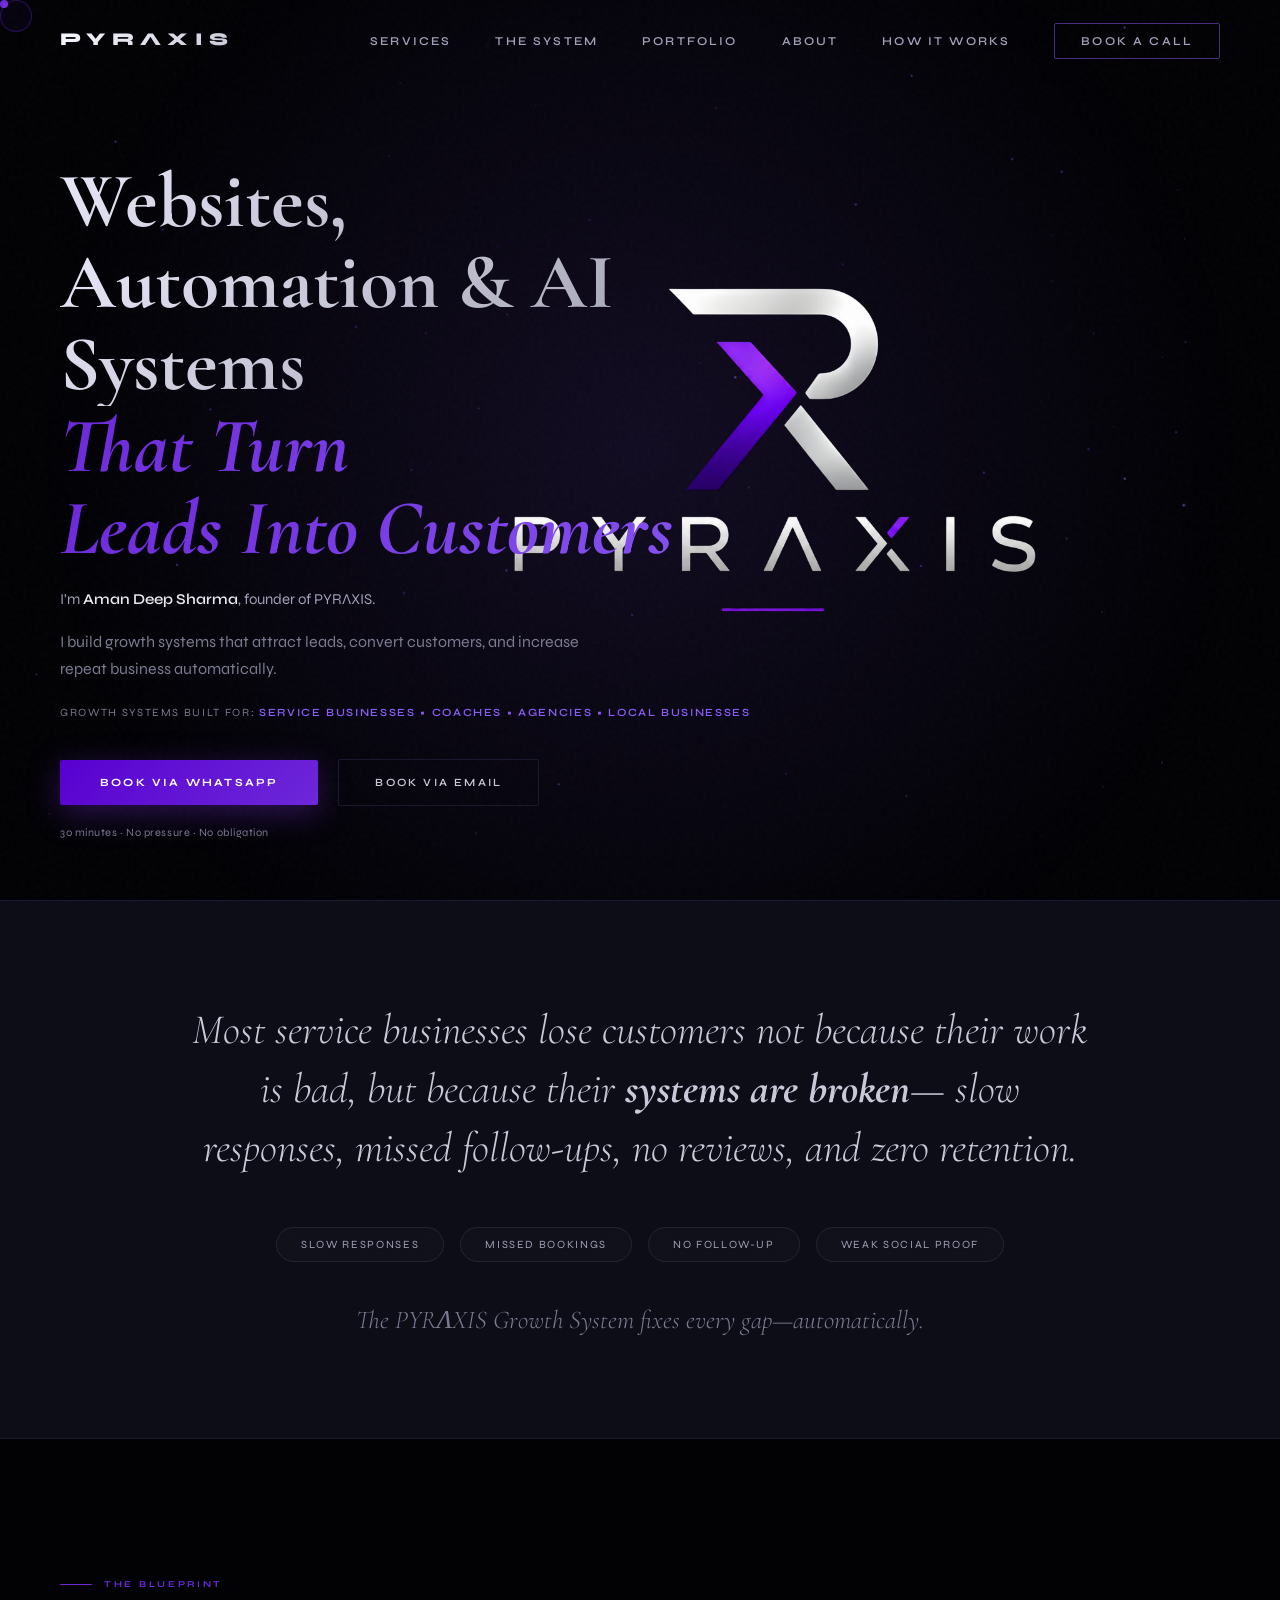
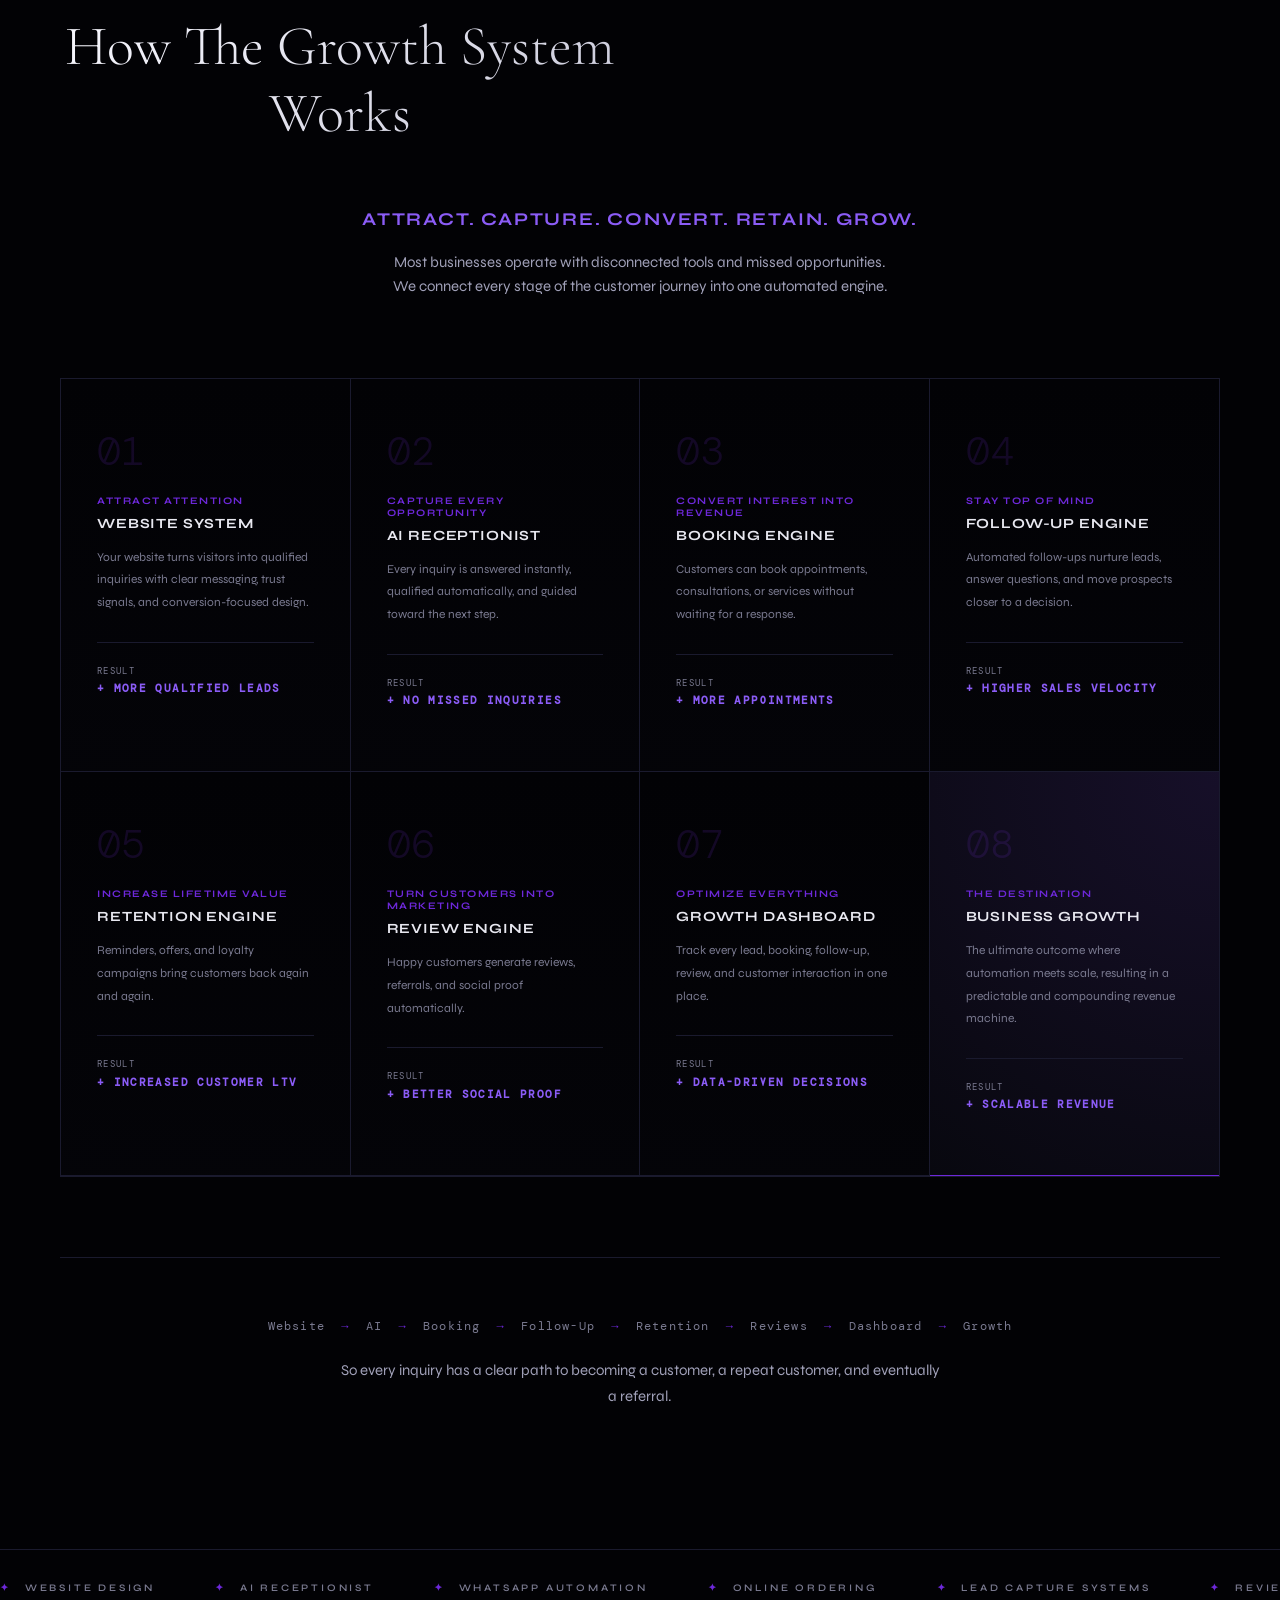
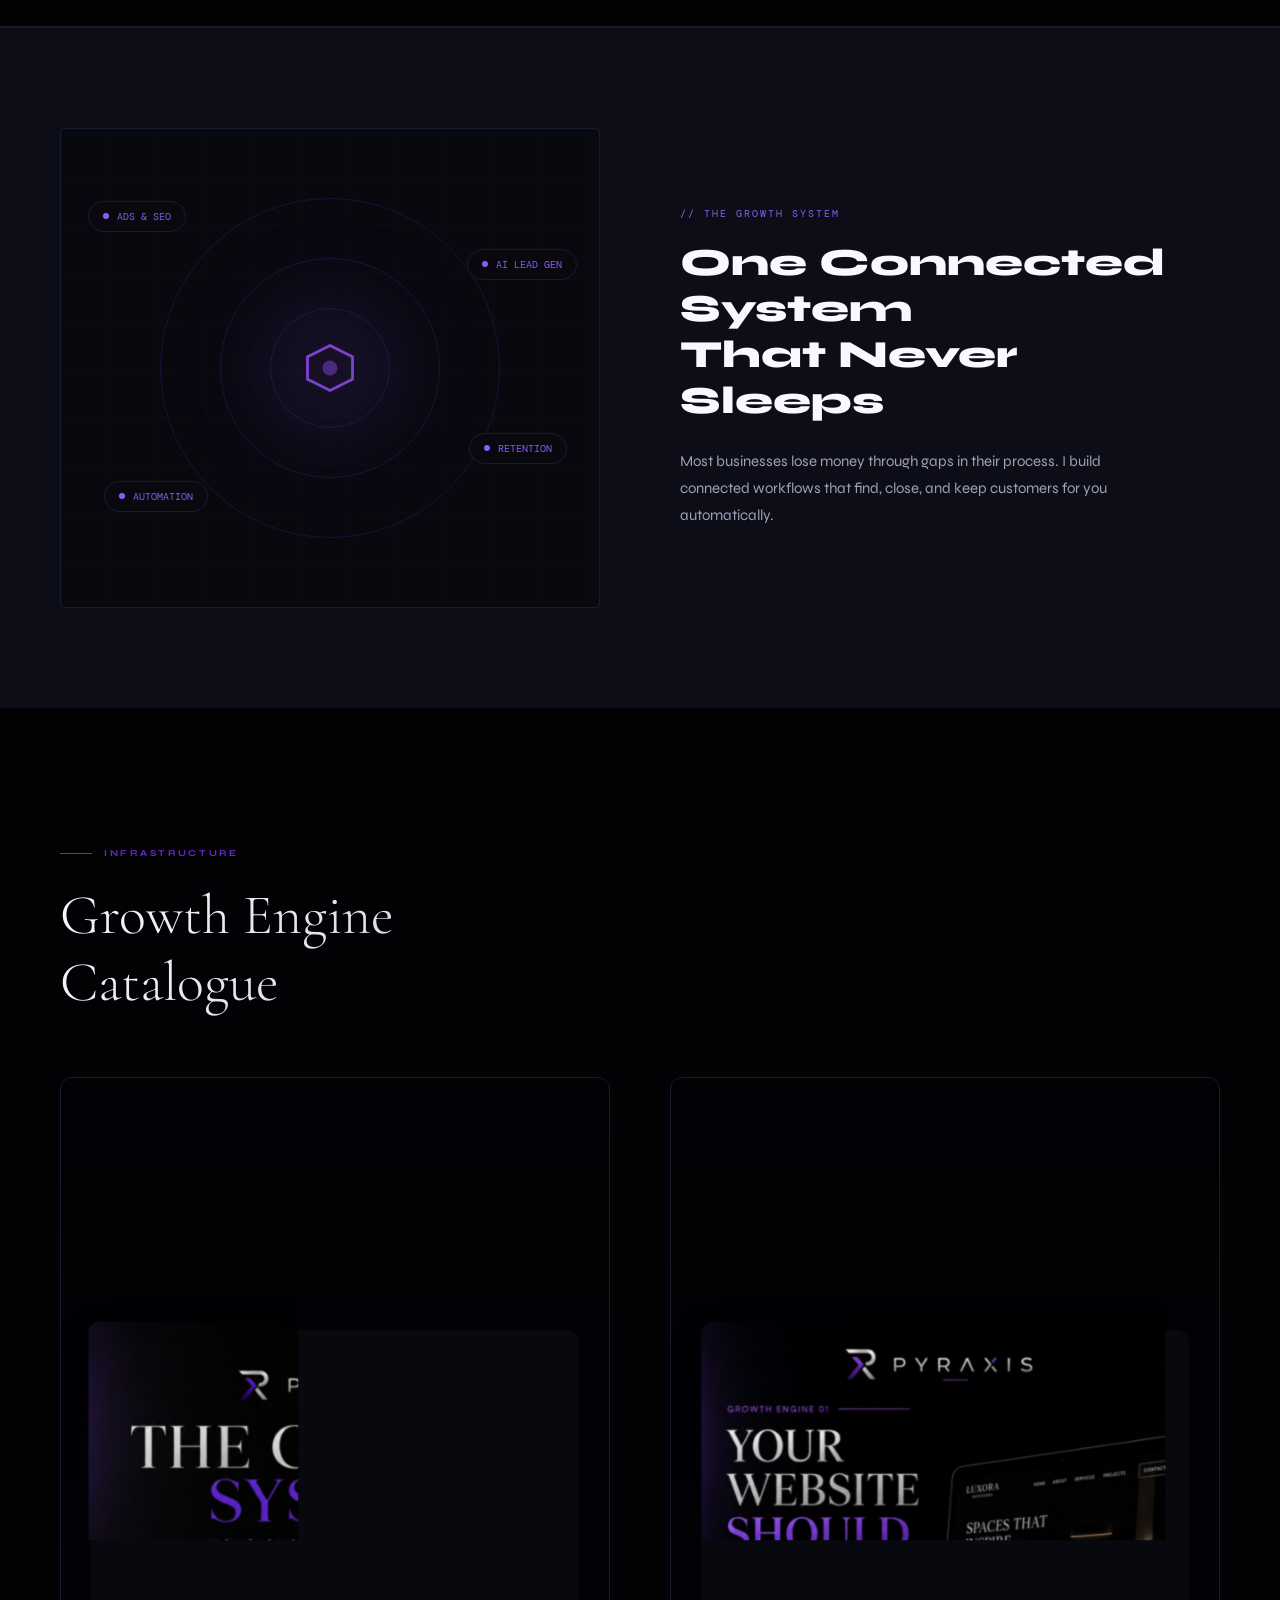
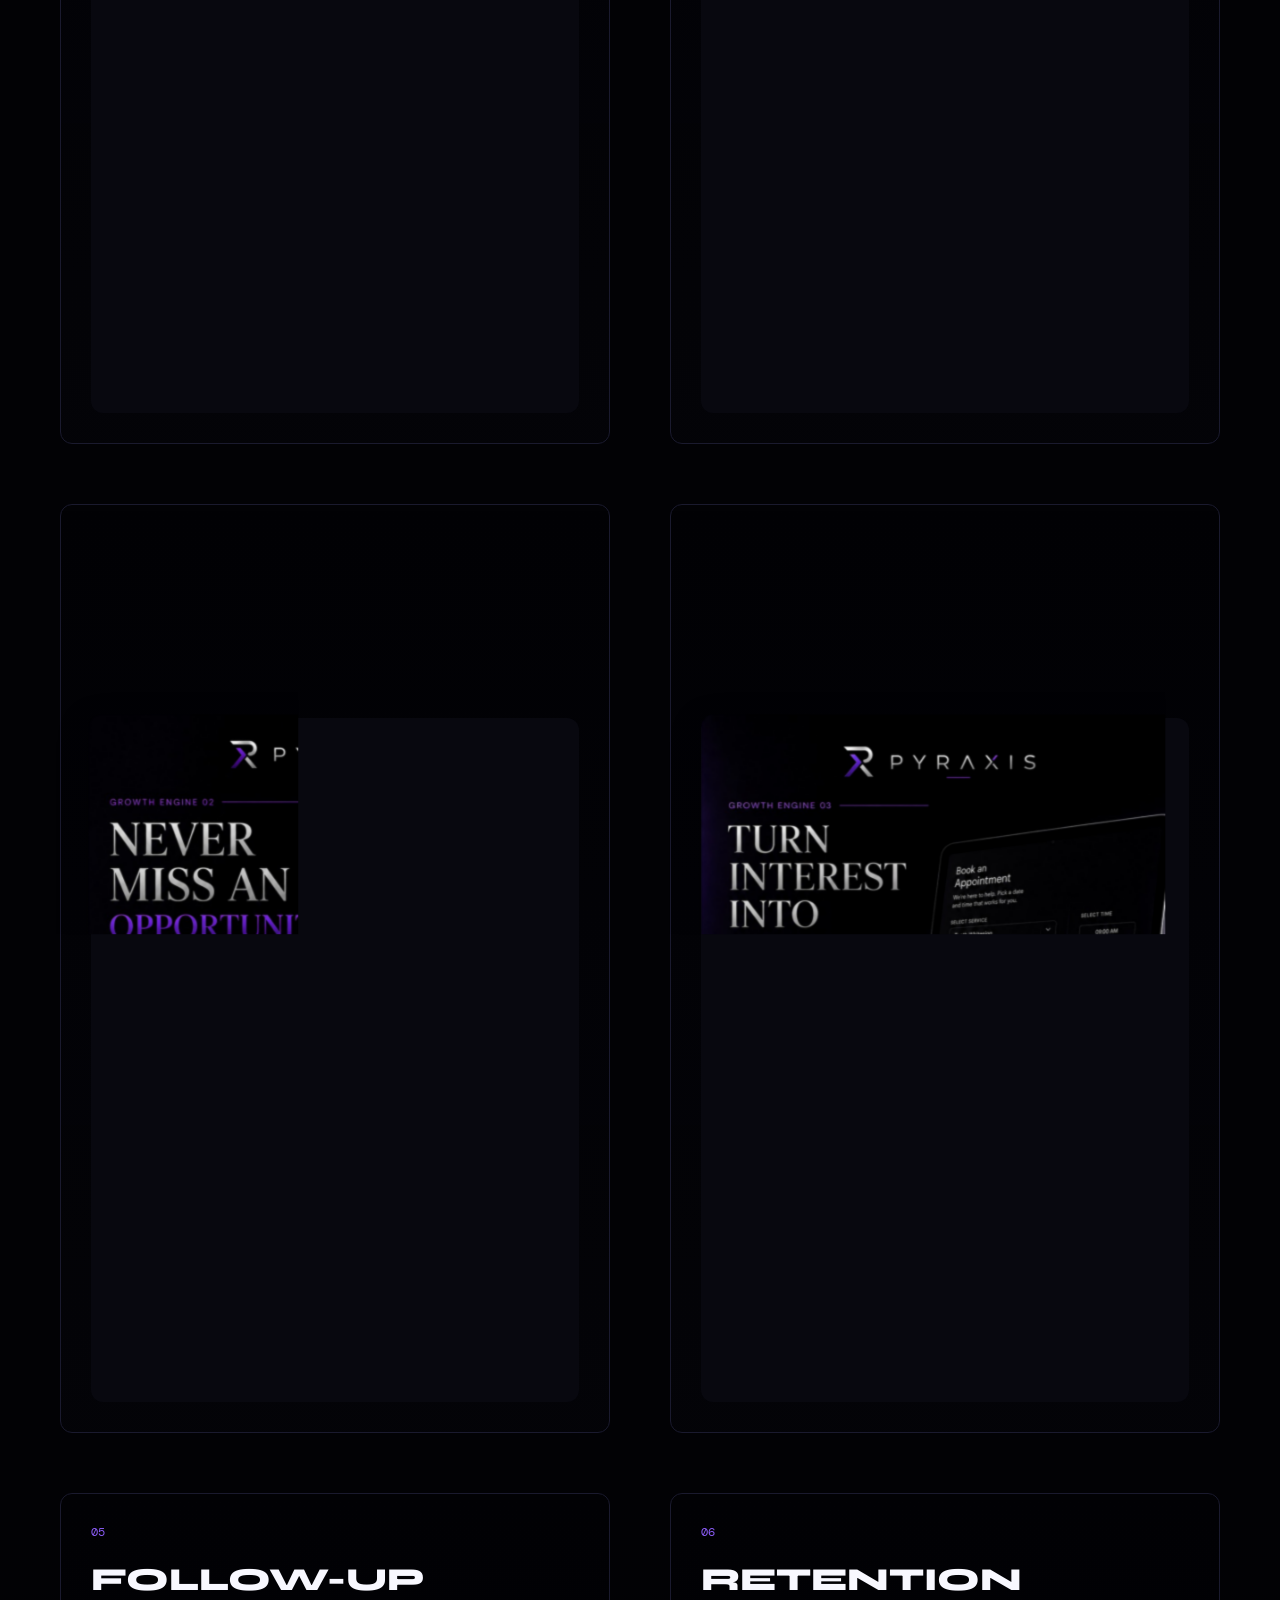
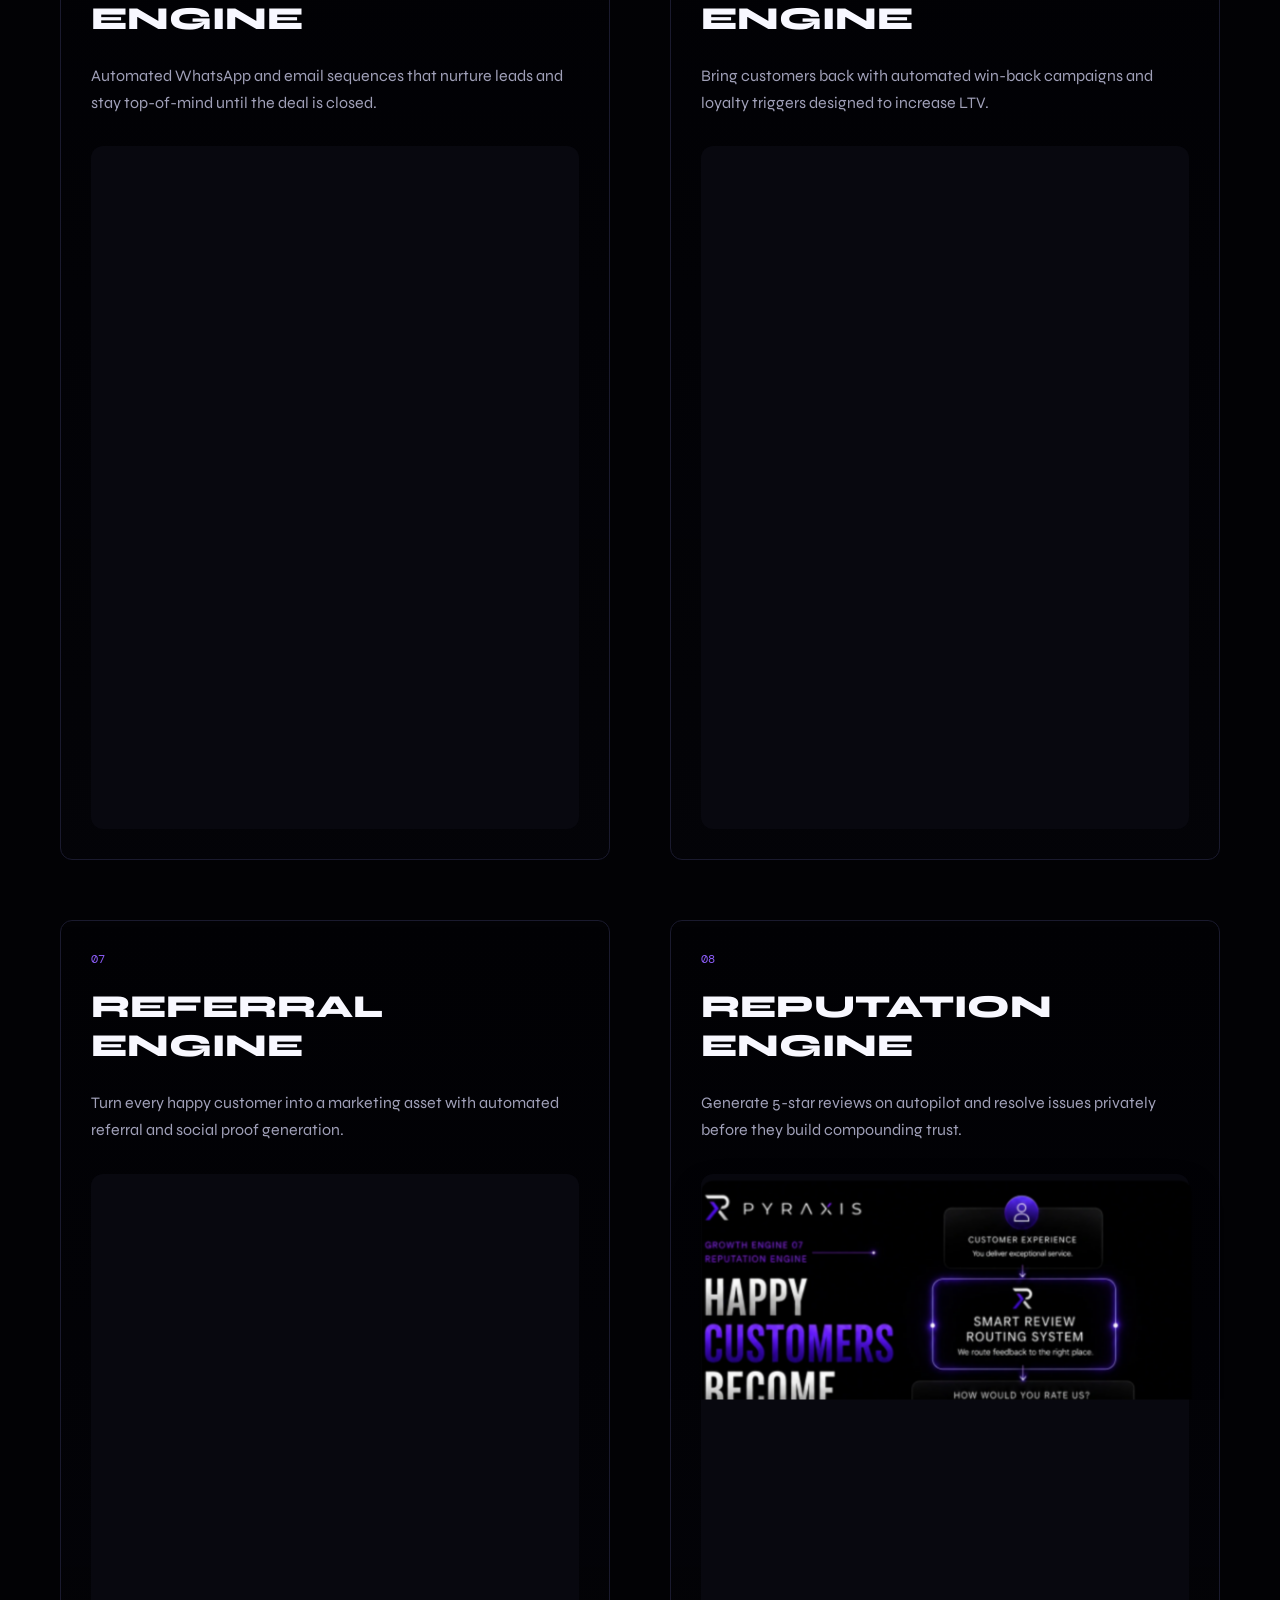
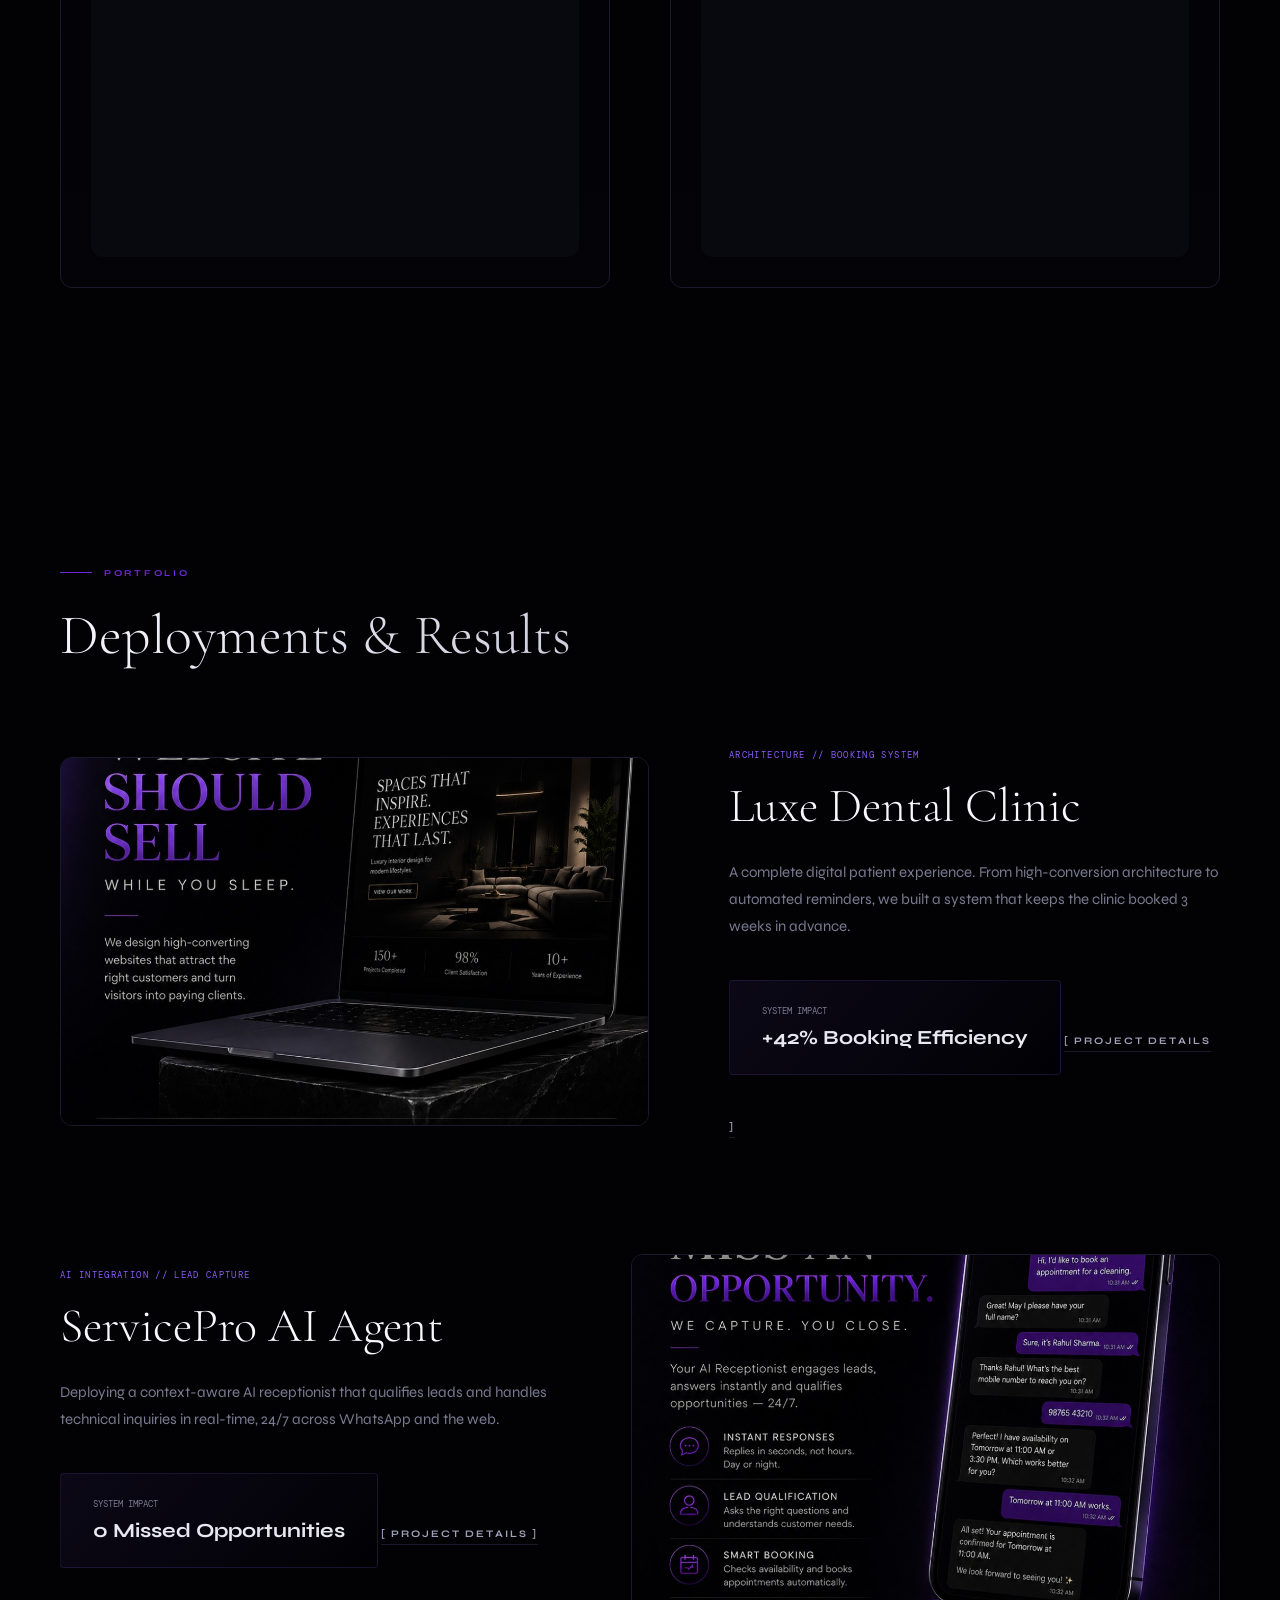
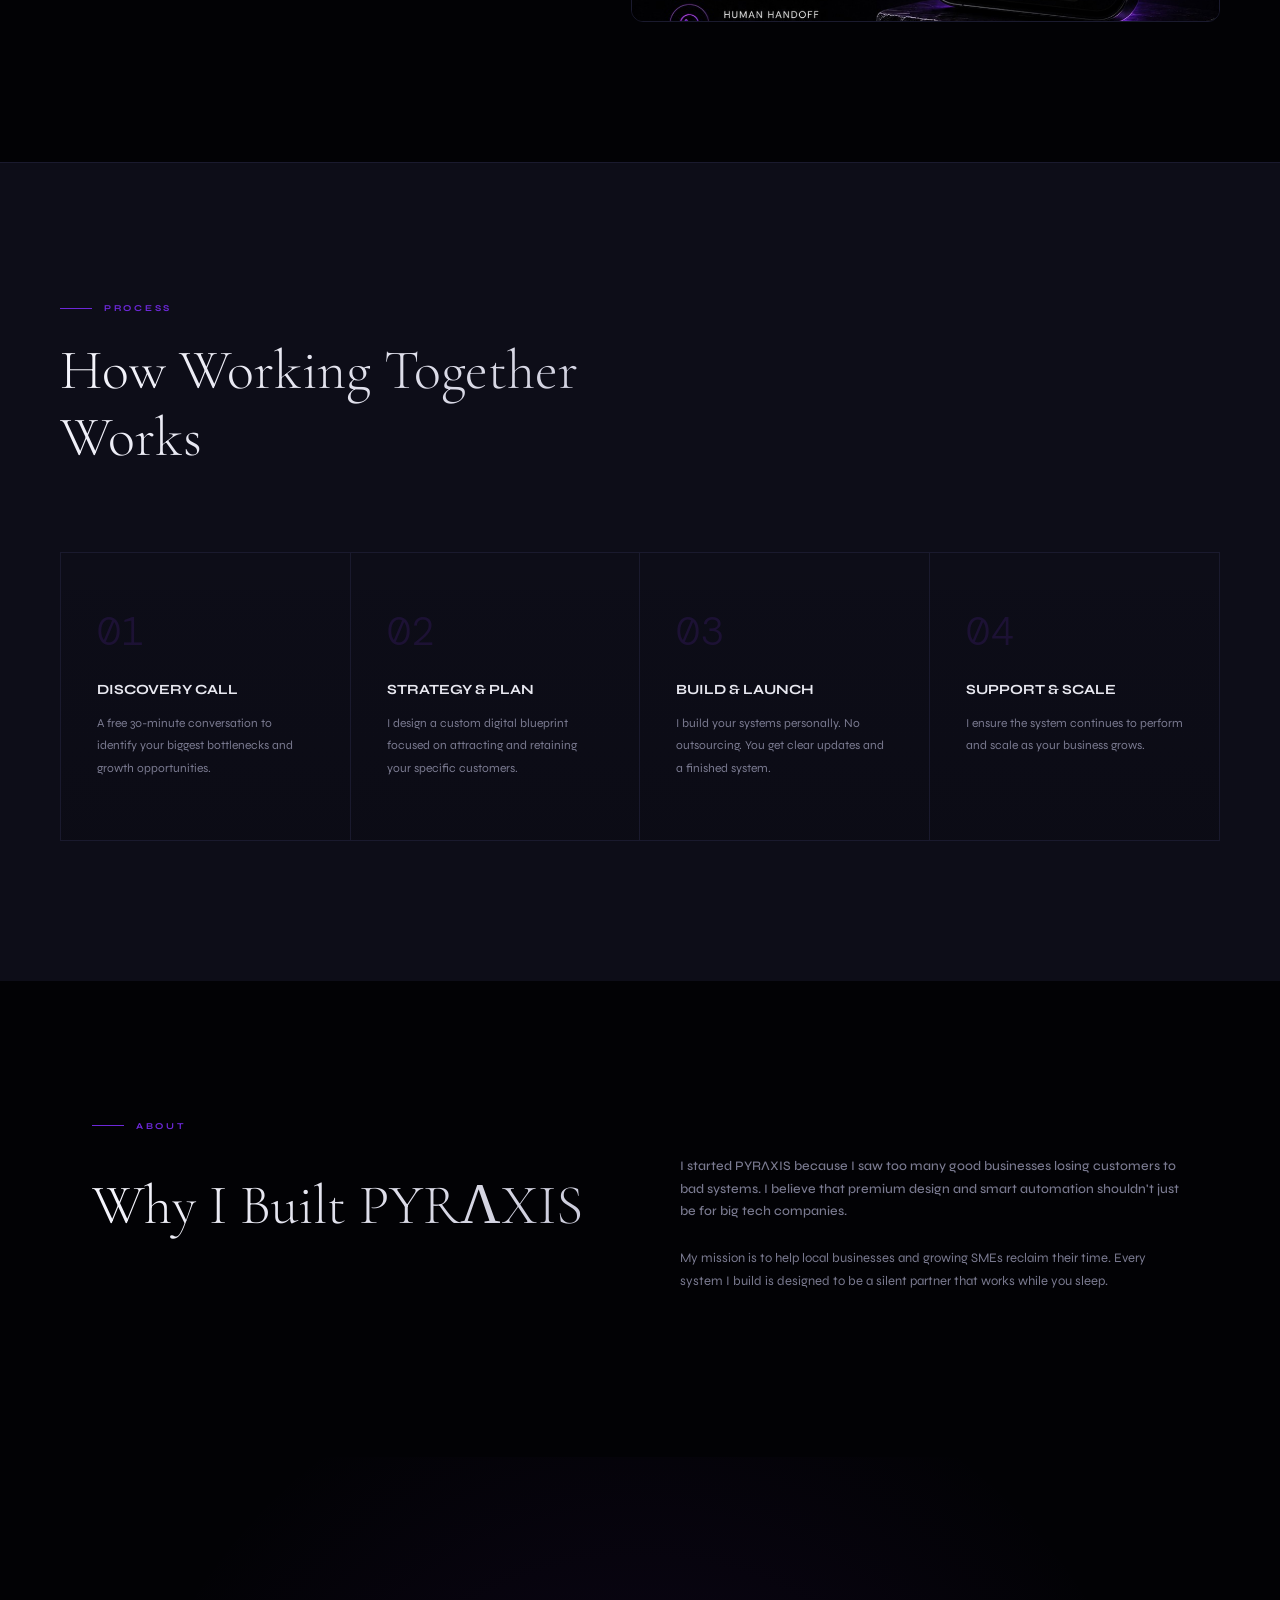
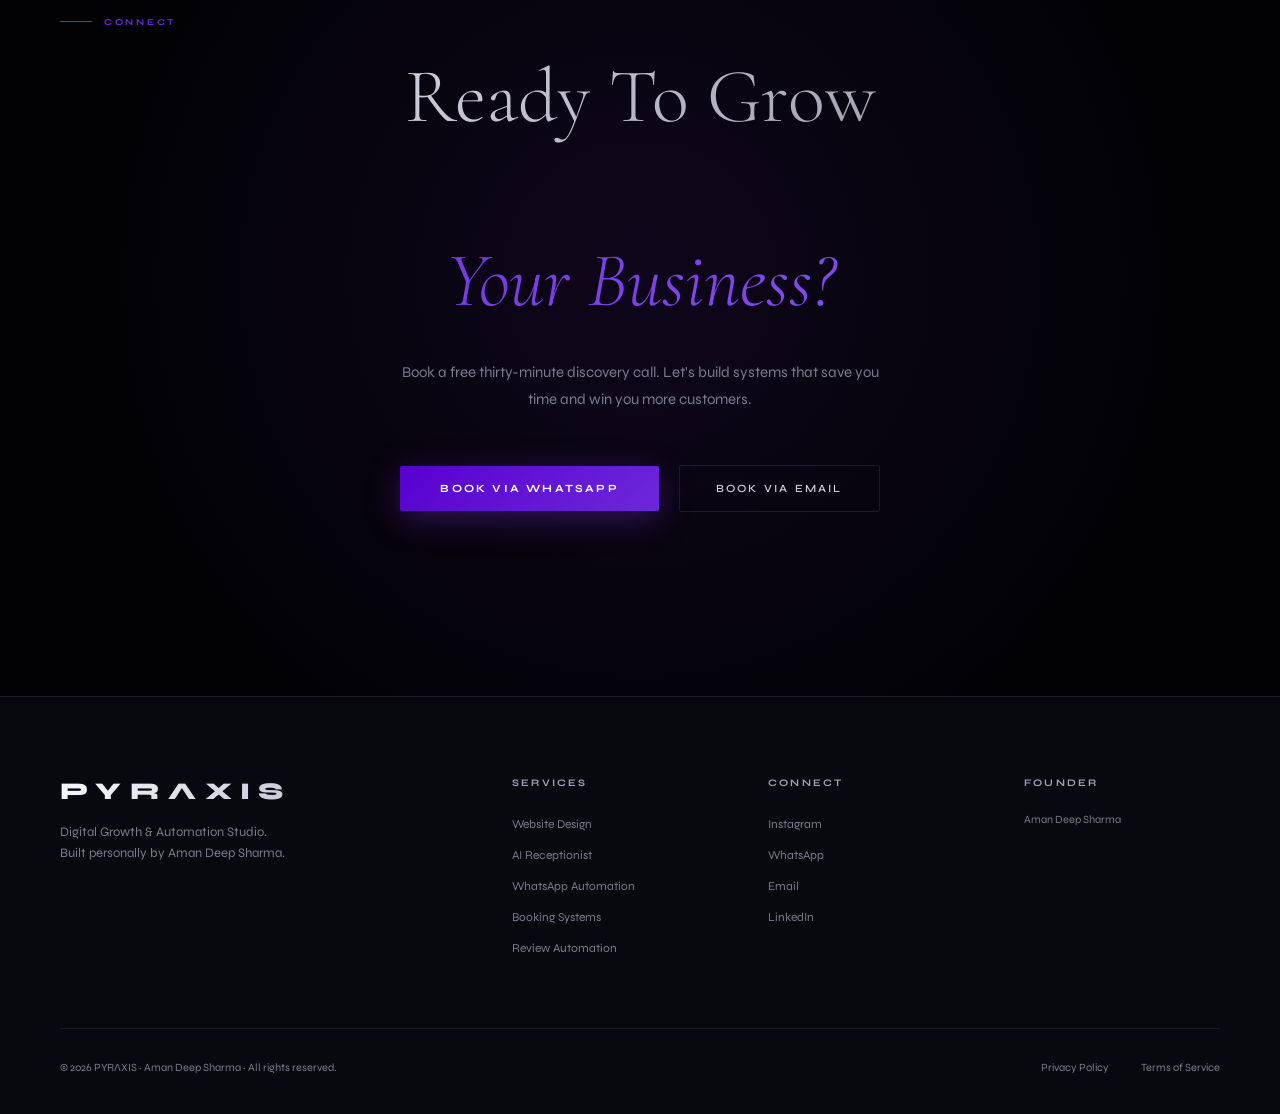
==== commit 0346271d: "favicon 2.0" ====
--- a/index.html
+++ b/index.html
@@ -5,7 +5,7 @@
     <meta name="viewport" content="width=device-width, initial-scale=1.0">
     <title>PYRΛXIS — Digital Growth & Automation Studio</title>
     <meta name="description" content="Websites, automation, and AI systems for growing businesses. Founded by Aman Deep Sharma.">
-    <link rel="icon" type="image/x-icon" href="pyr/logo/pyraxis_favicon.ico">
+    <link rel="icon" type="image/x-icon" href="pyr/logo/PYRAXIS_favicon.ico">
     <link rel="preconnect" href="https://fonts.googleapis.com">
     <link rel="preconnect" href="https://fonts.gstatic.com" crossorigin>
     <link href="https://fonts.googleapis.com/css2?family=Cormorant+Garamond:wght@300;400;600&family=Syne:wght@400;600;700;800&family=DM+Mono:wght@300;400&display=swap" rel="stylesheet">
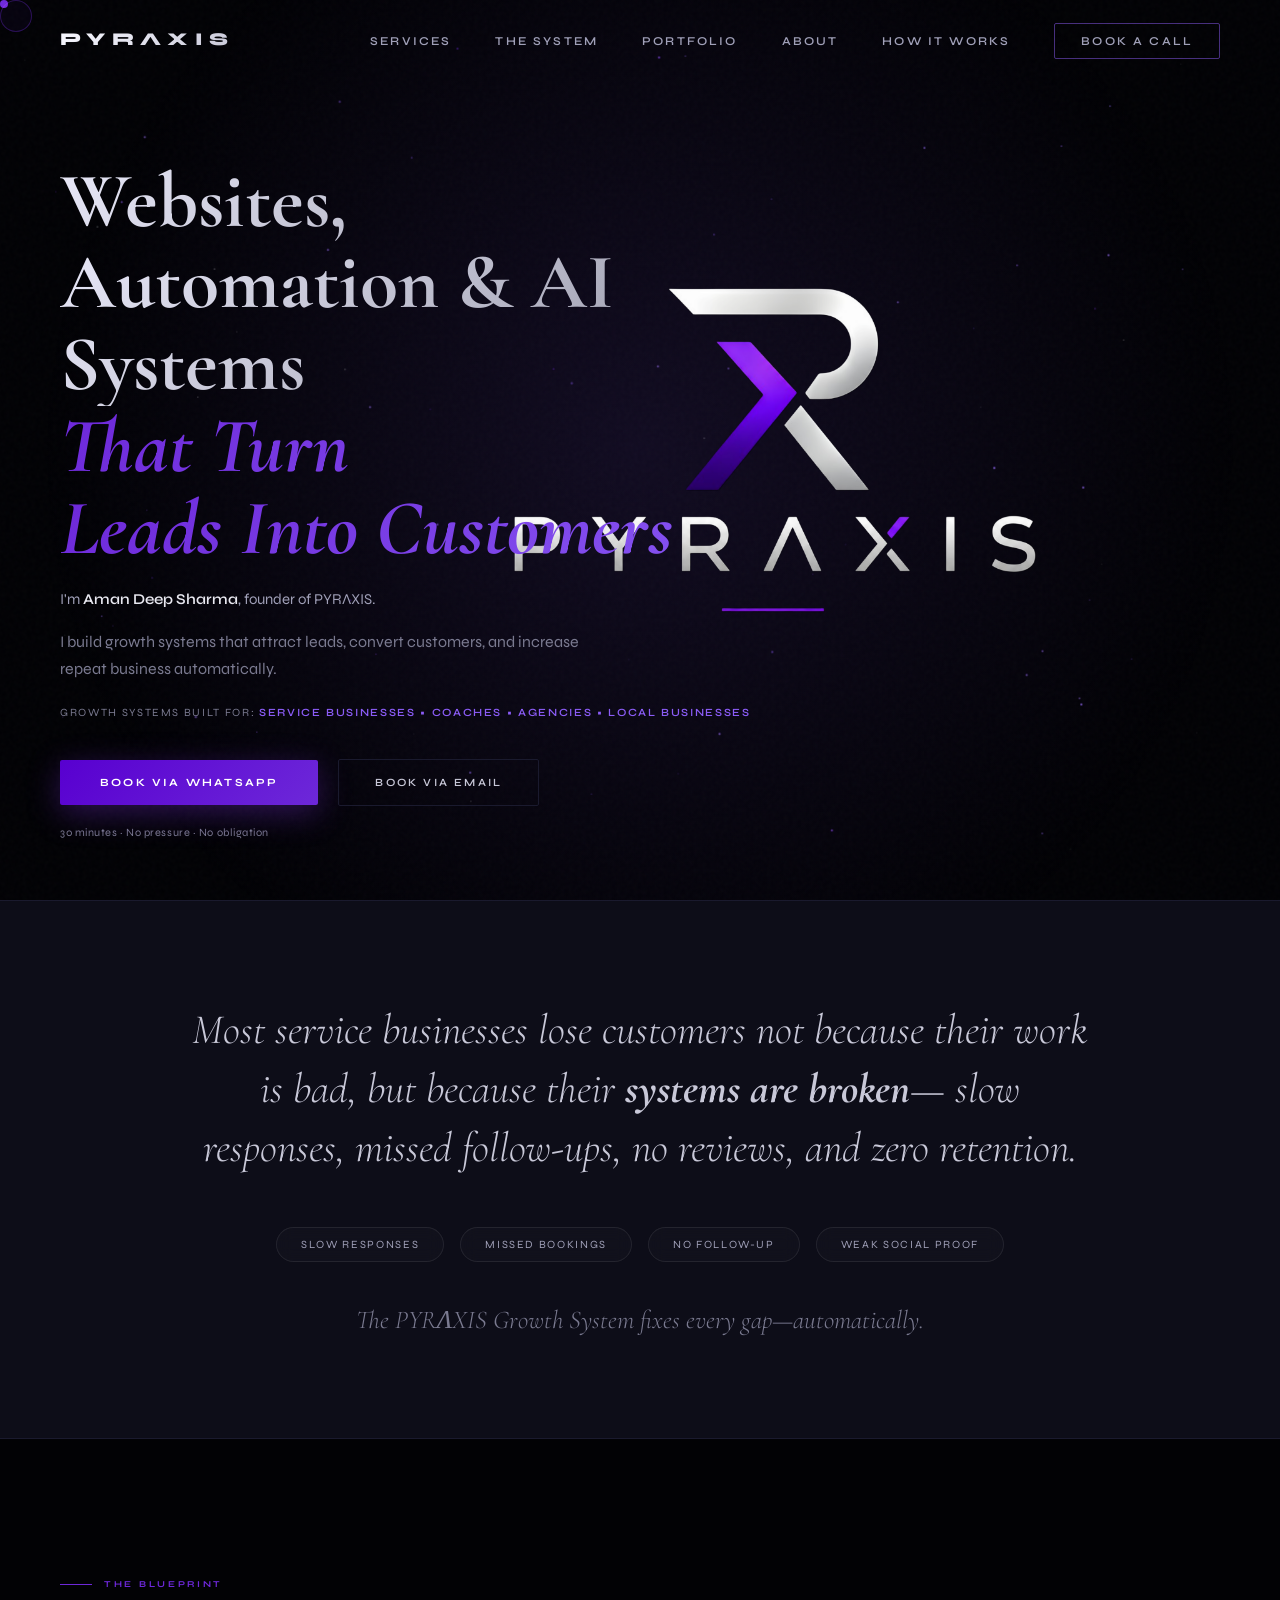
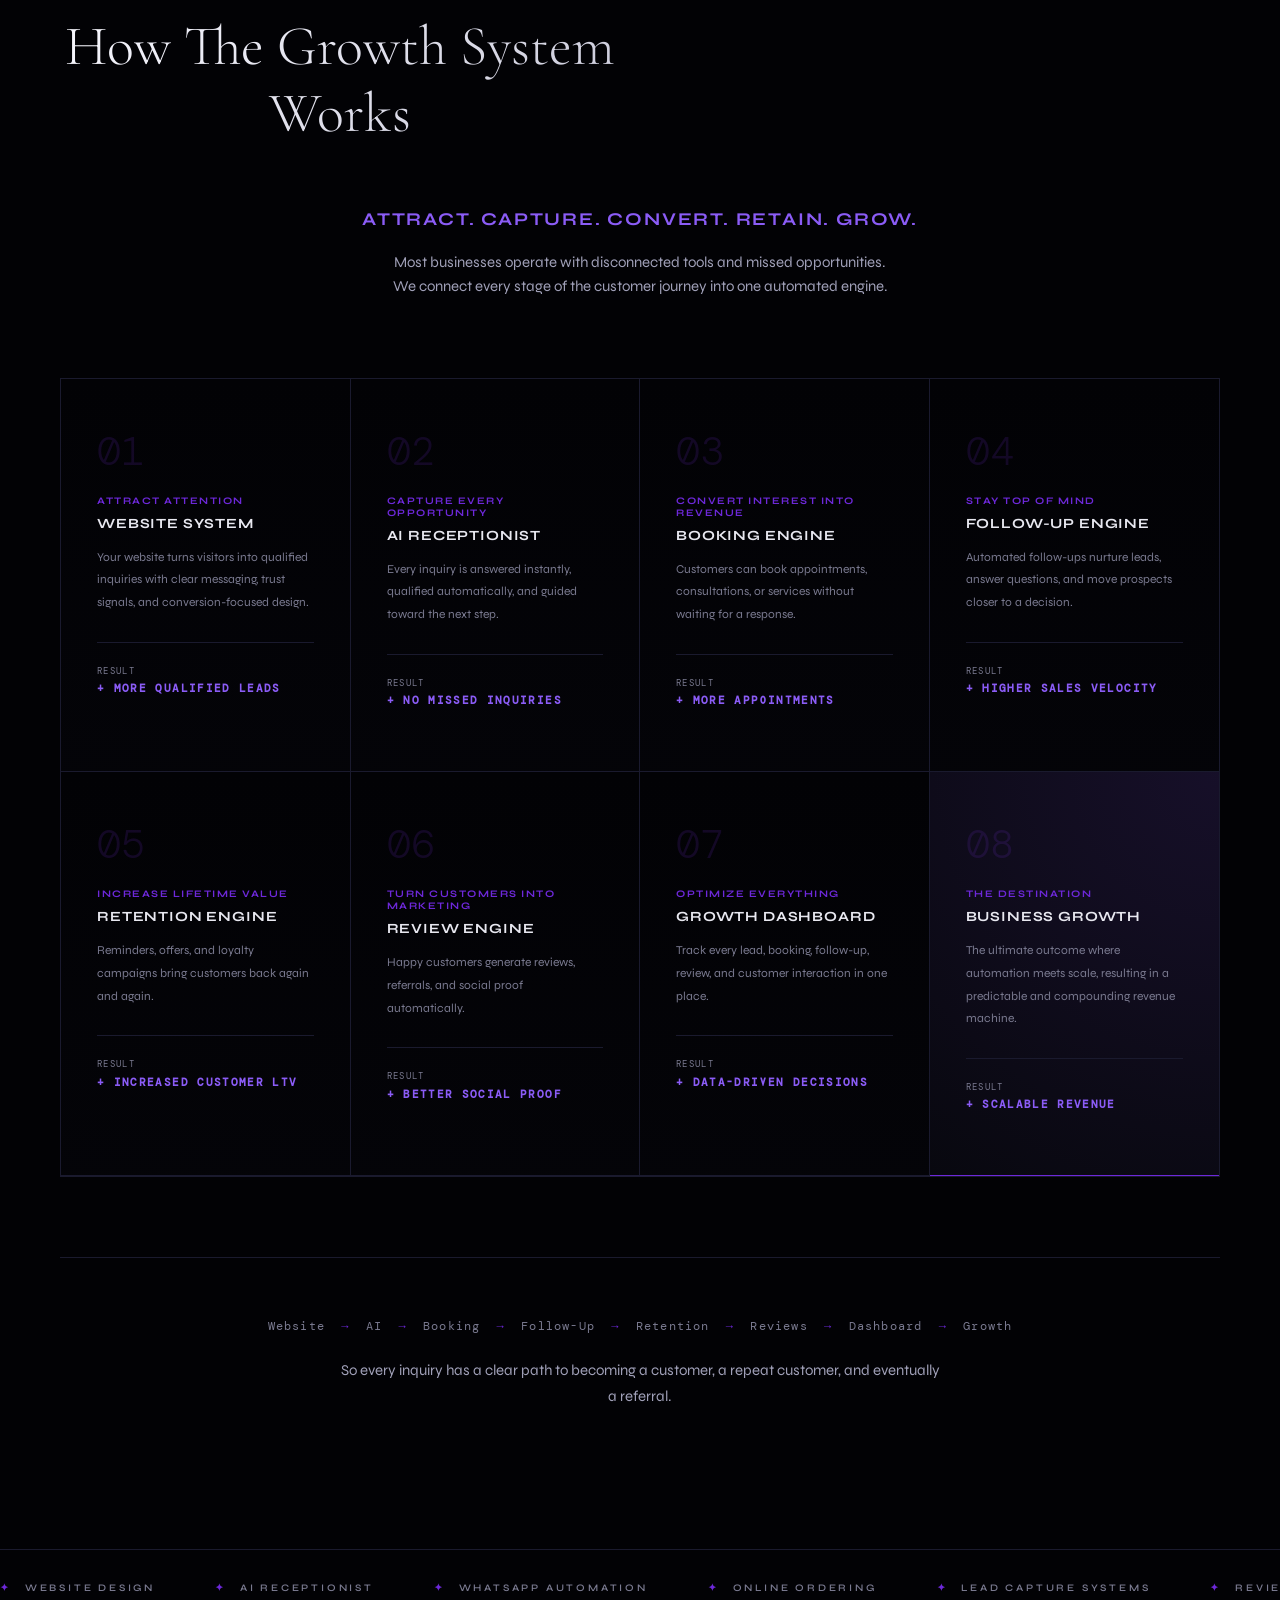
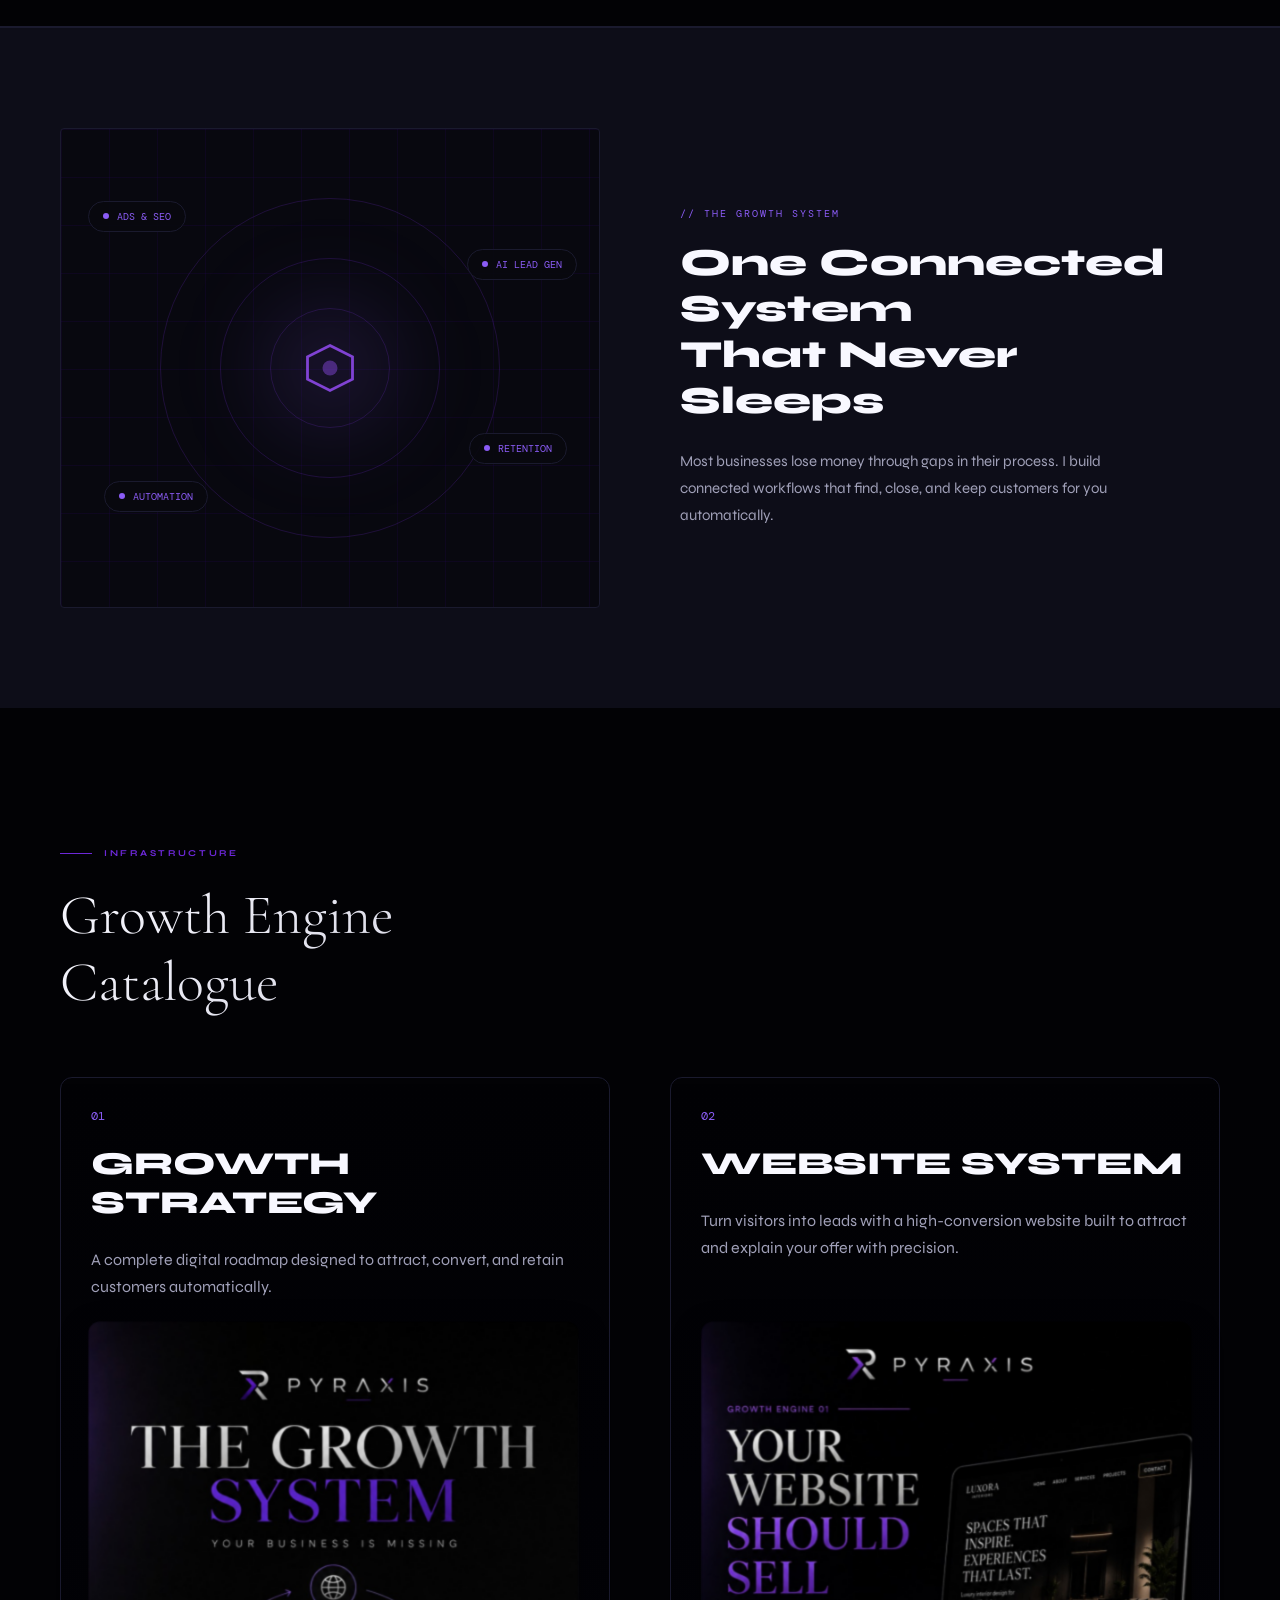
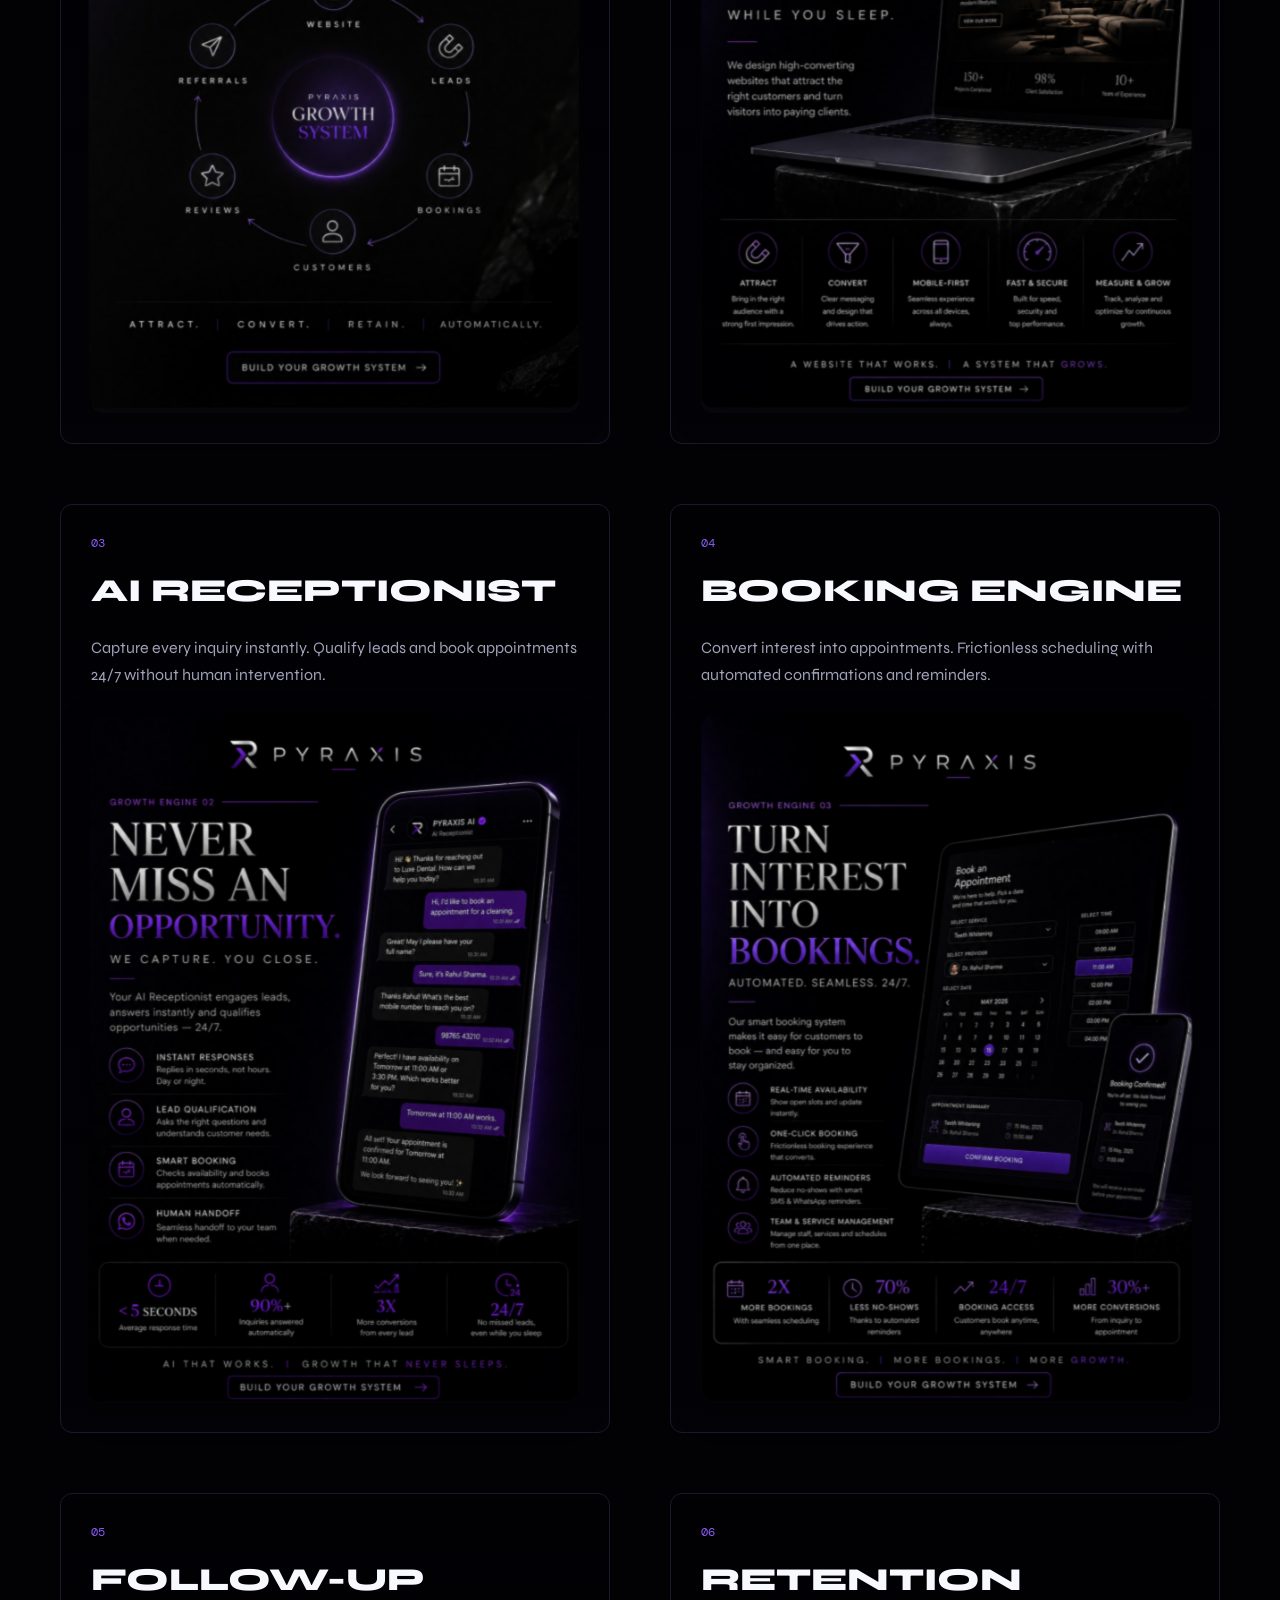
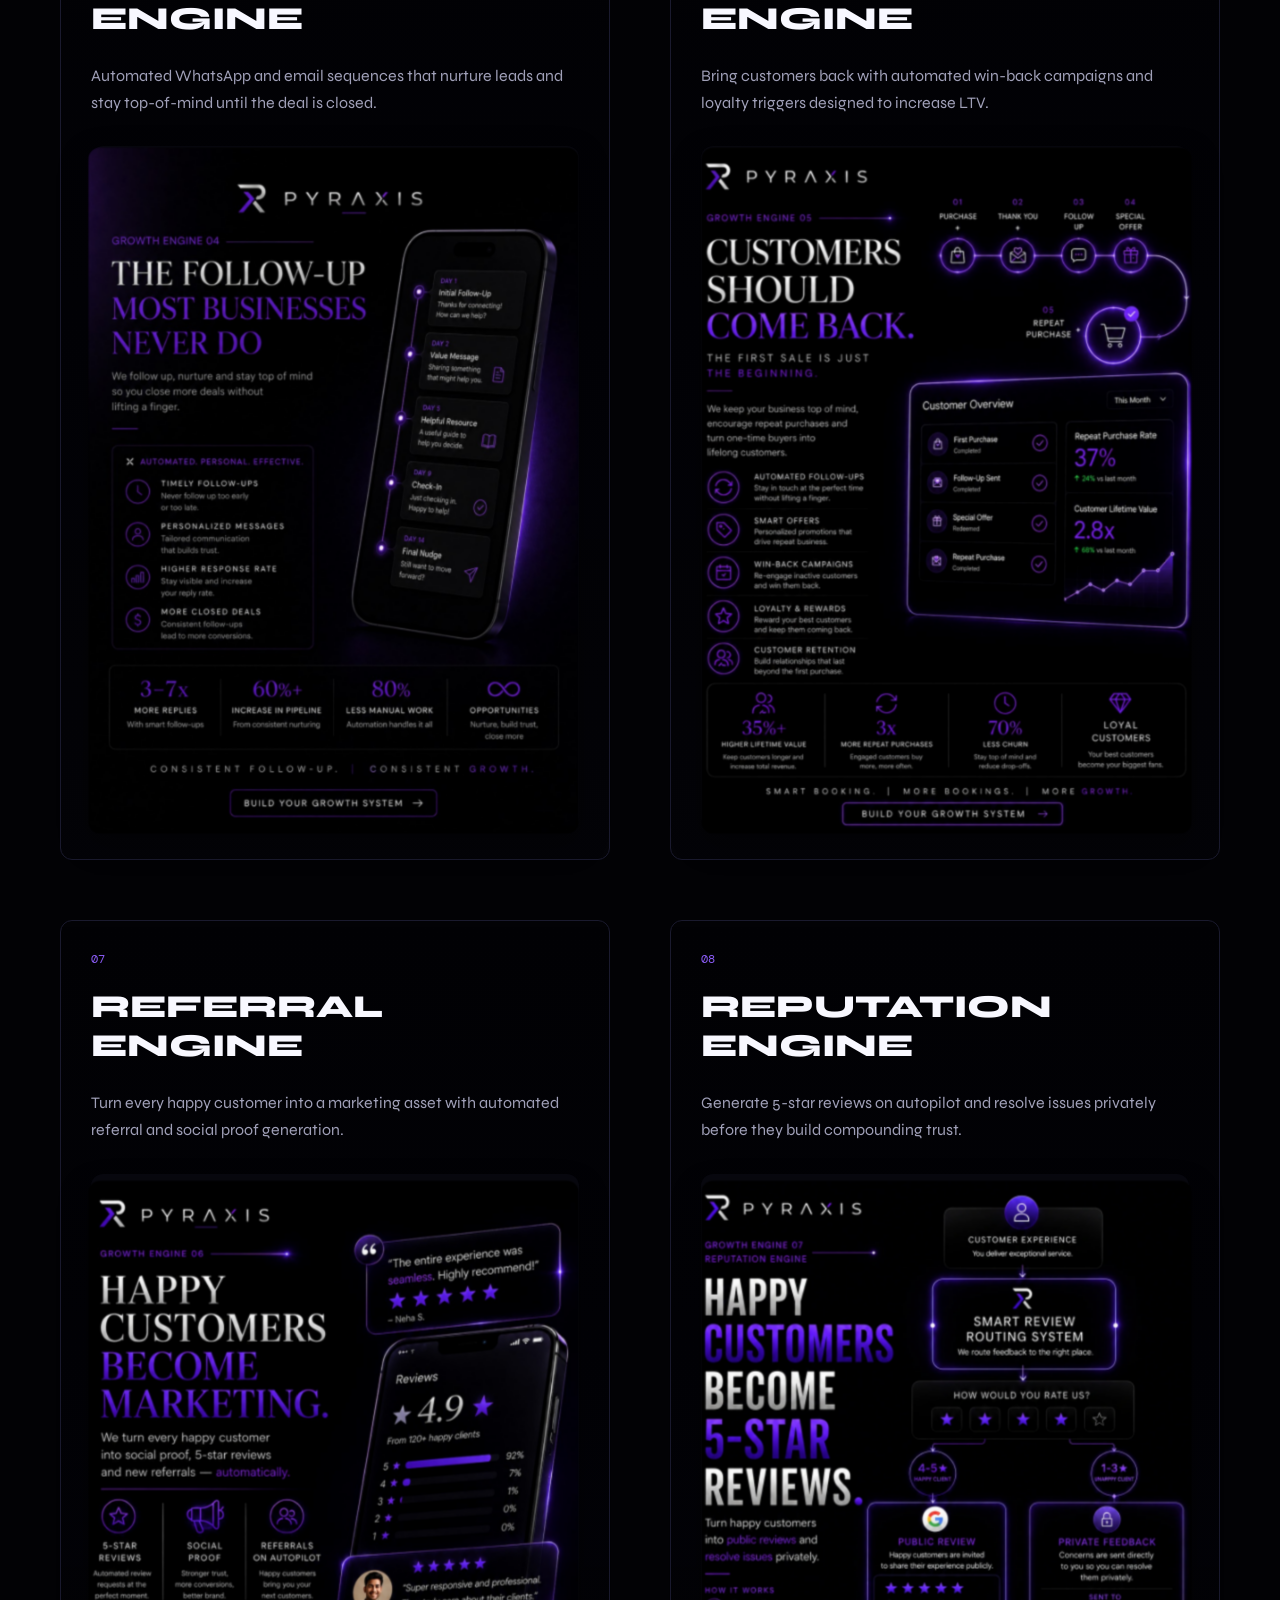
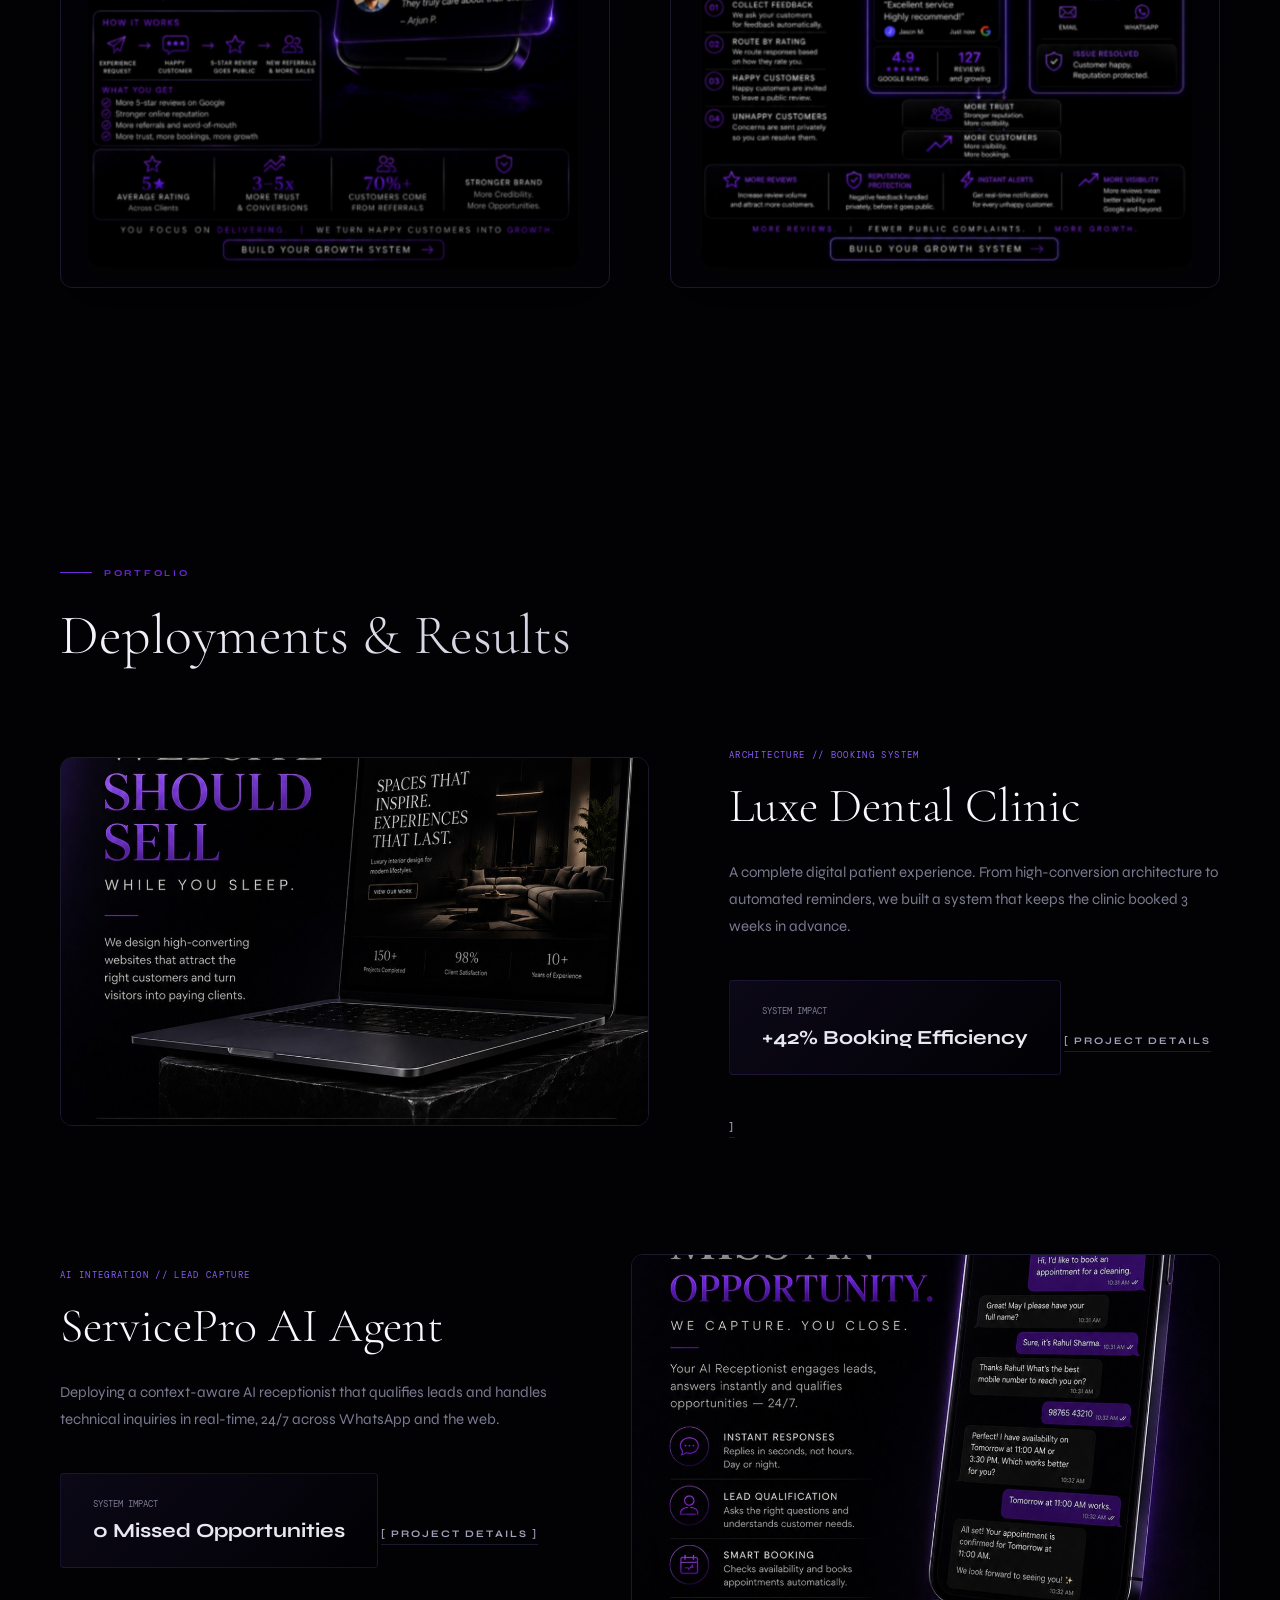
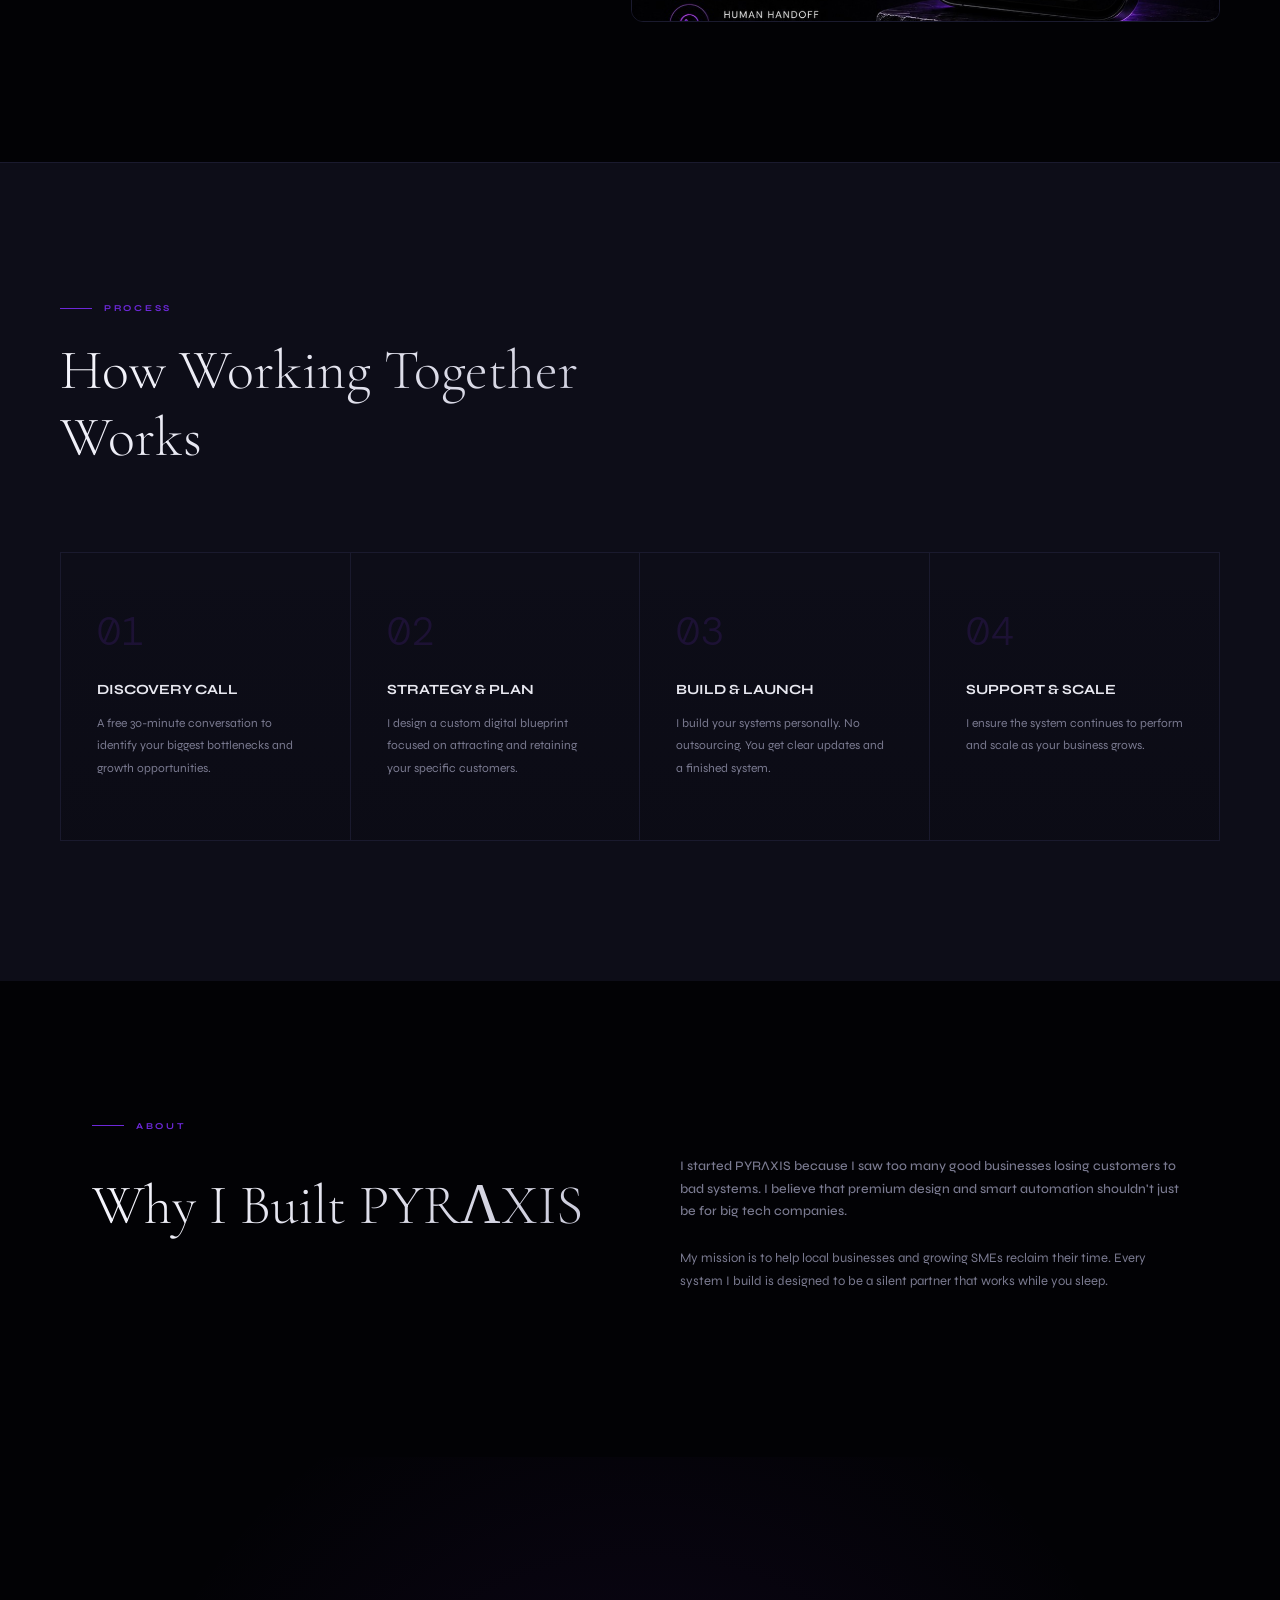
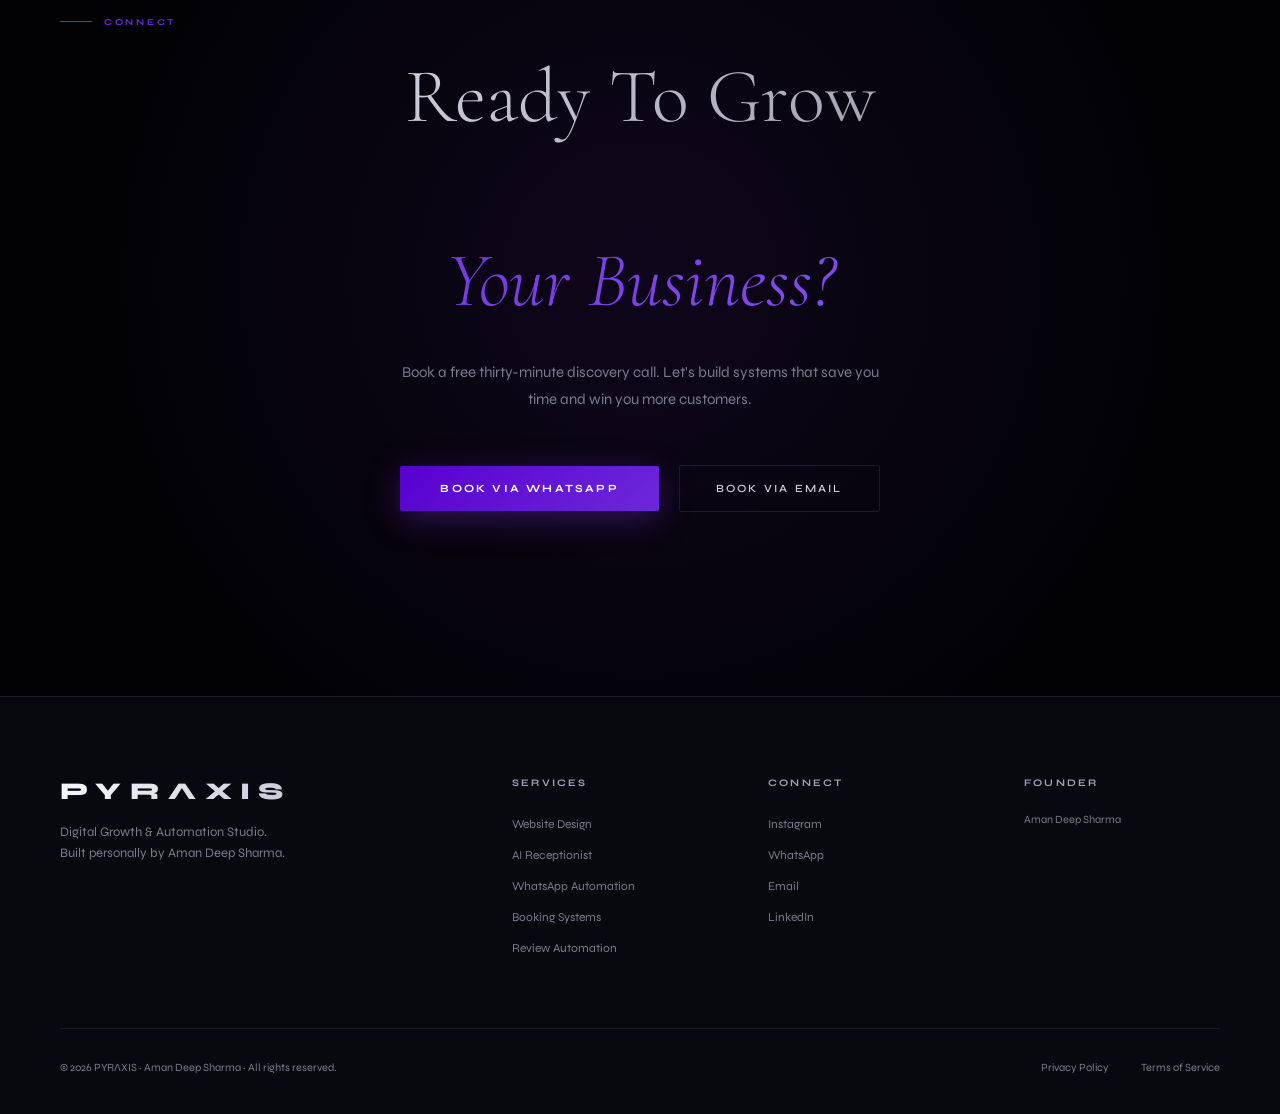
==== commit e92b2f87: "remove E" ====
--- a/index.html
+++ b/index.html
@@ -5,7 +5,6 @@
     <meta name="viewport" content="width=device-width, initial-scale=1.0">
     <title>PYRΛXIS — Digital Growth & Automation Studio</title>
     <meta name="description" content="Websites, automation, and AI systems for growing businesses. Founded by Aman Deep Sharma.">
-    <link rel="icon" type="image/x-icon" href="pyr/logo/PYRAXIS_favicon.ico">
     <link rel="preconnect" href="https://fonts.googleapis.com">
     <link rel="preconnect" href="https://fonts.gstatic.com" crossorigin>
     <link href="https://fonts.googleapis.com/css2?family=Cormorant+Garamond:wght@300;400;600&family=Syne:wght@400;600;700;800&family=DM+Mono:wght@300;400&display=swap" rel="stylesheet">
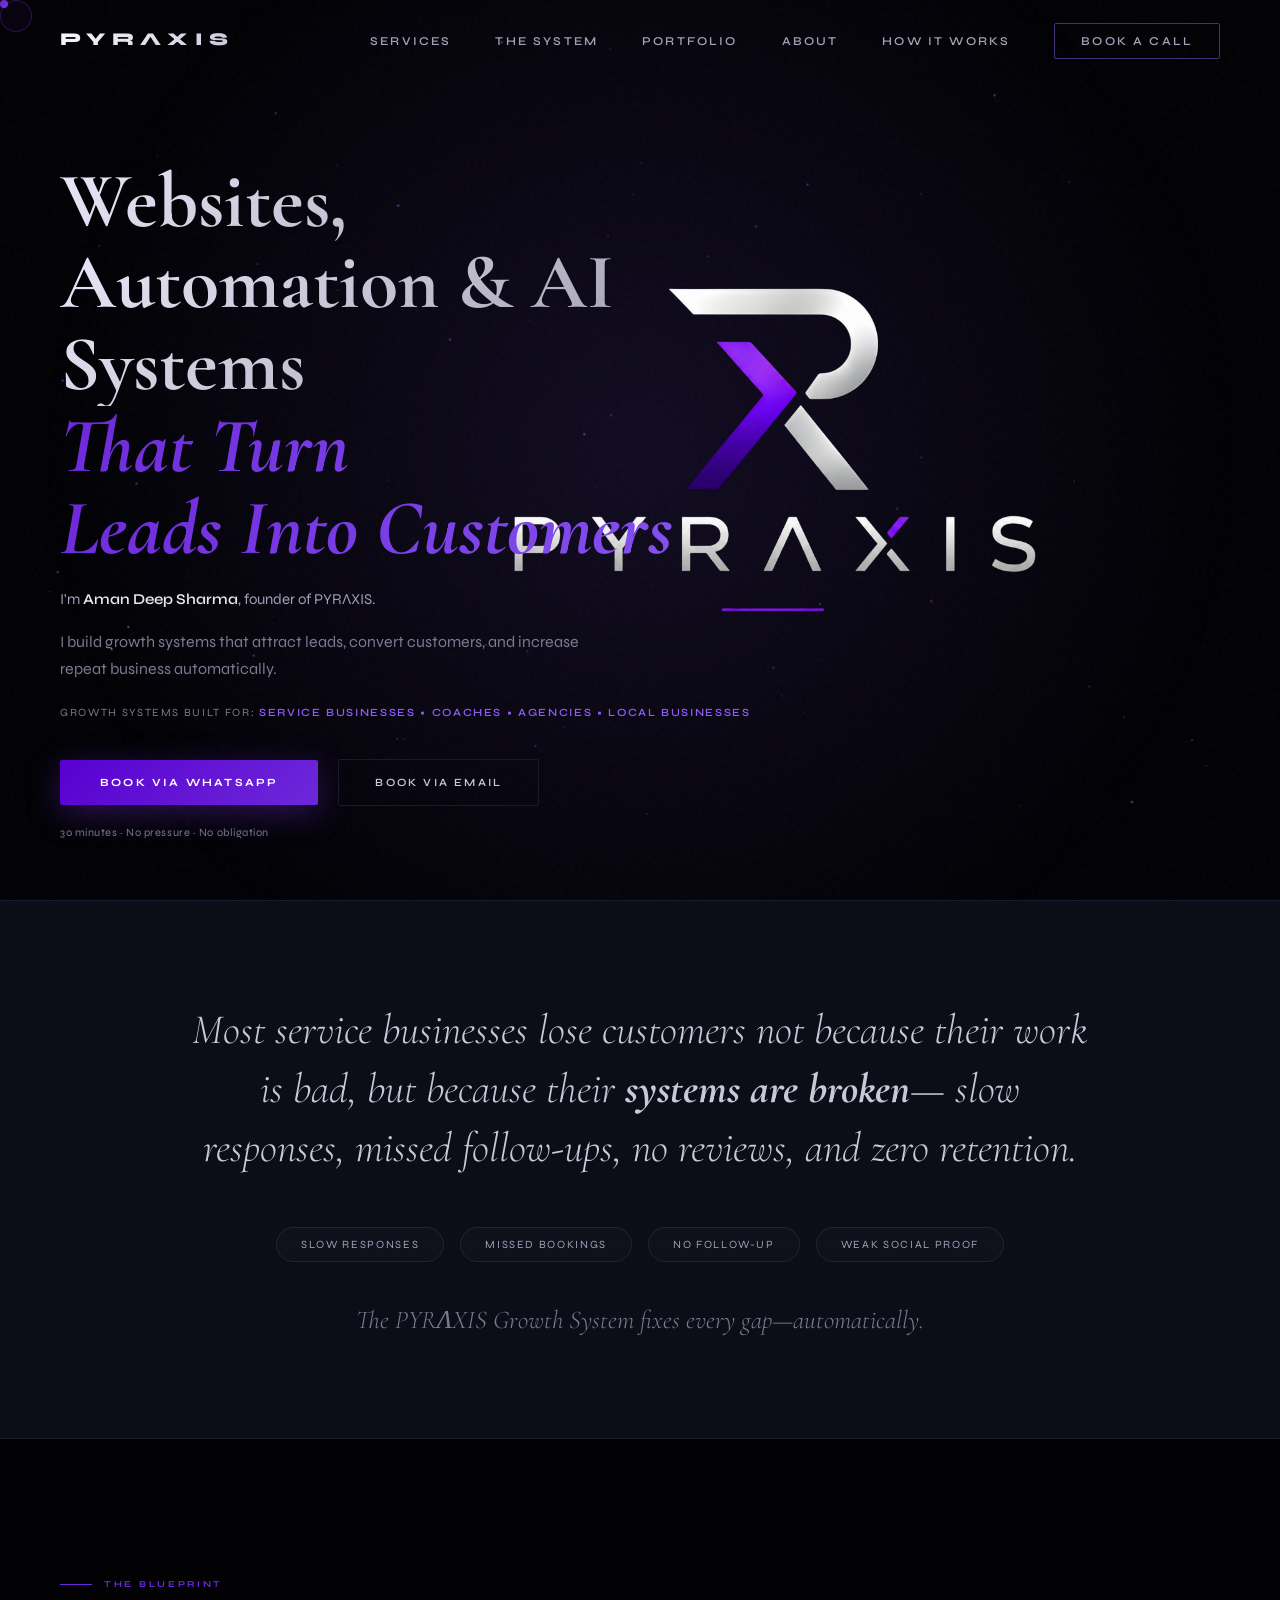
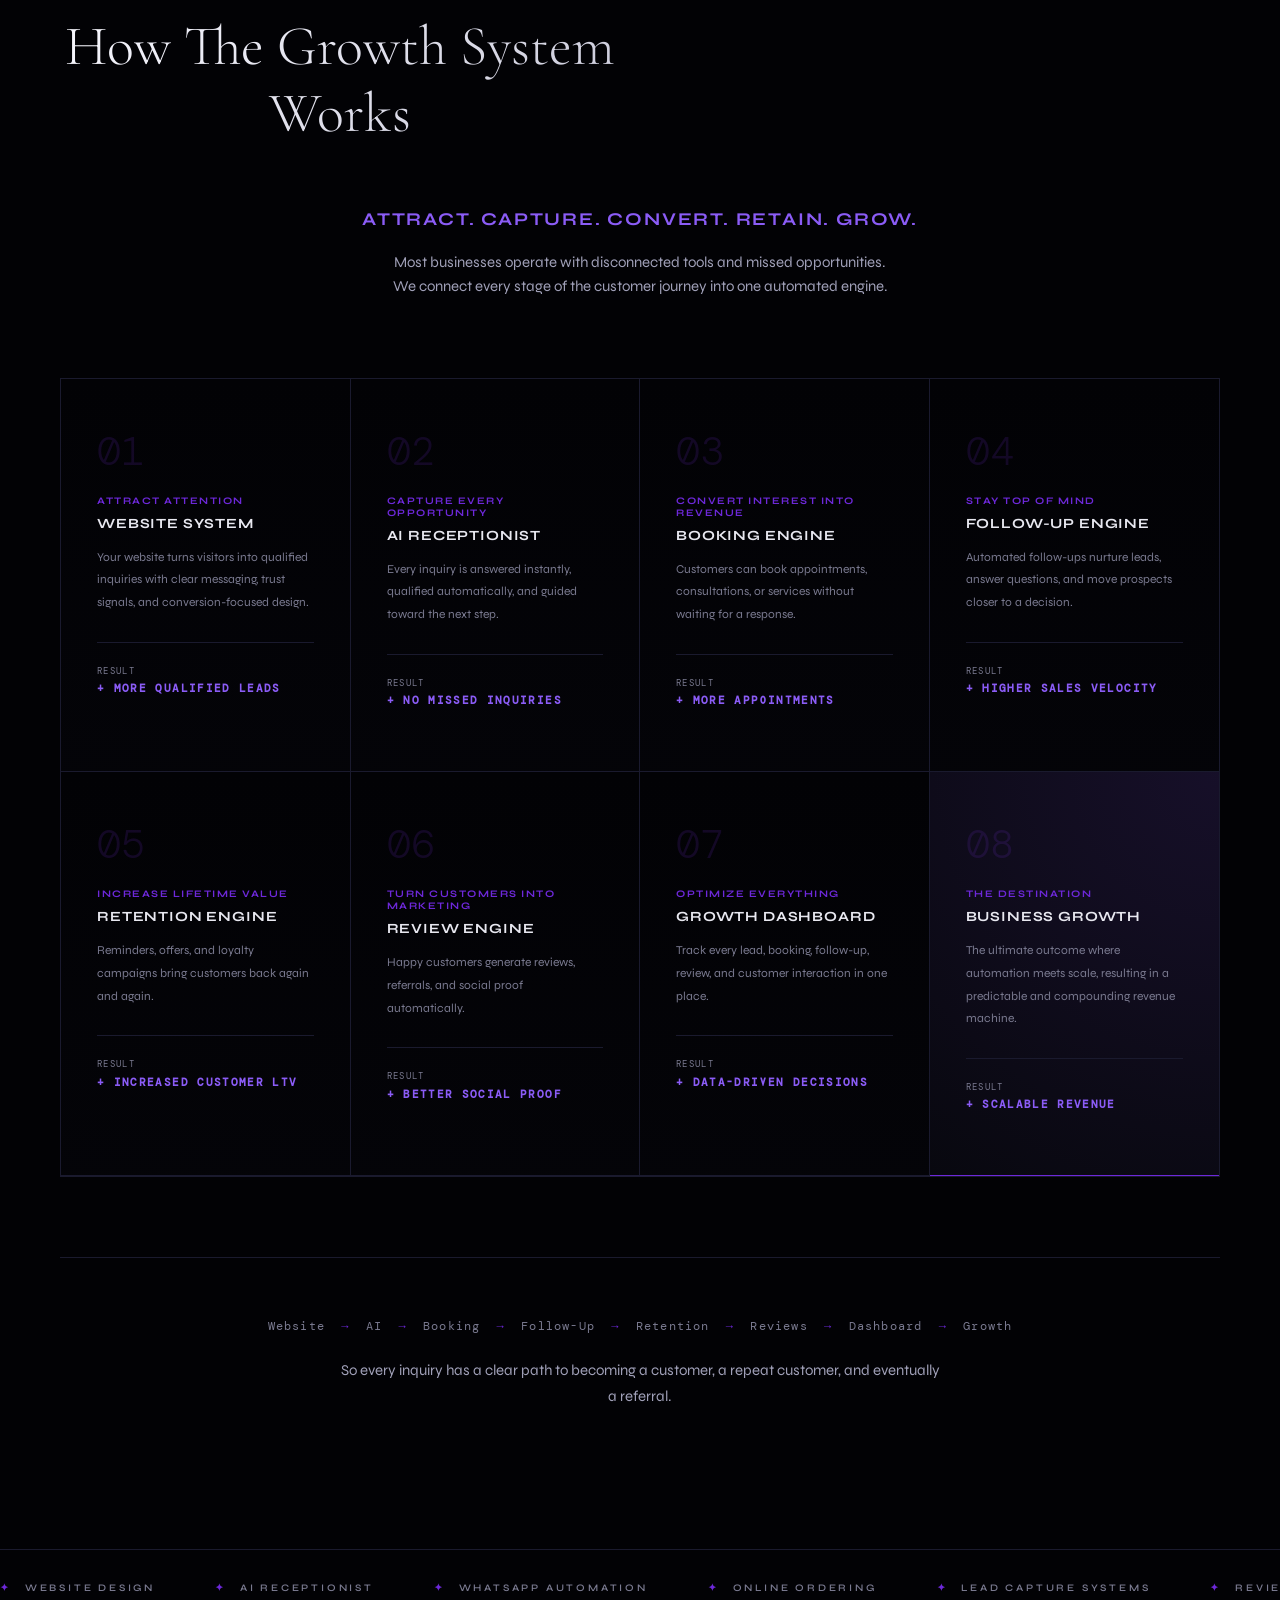
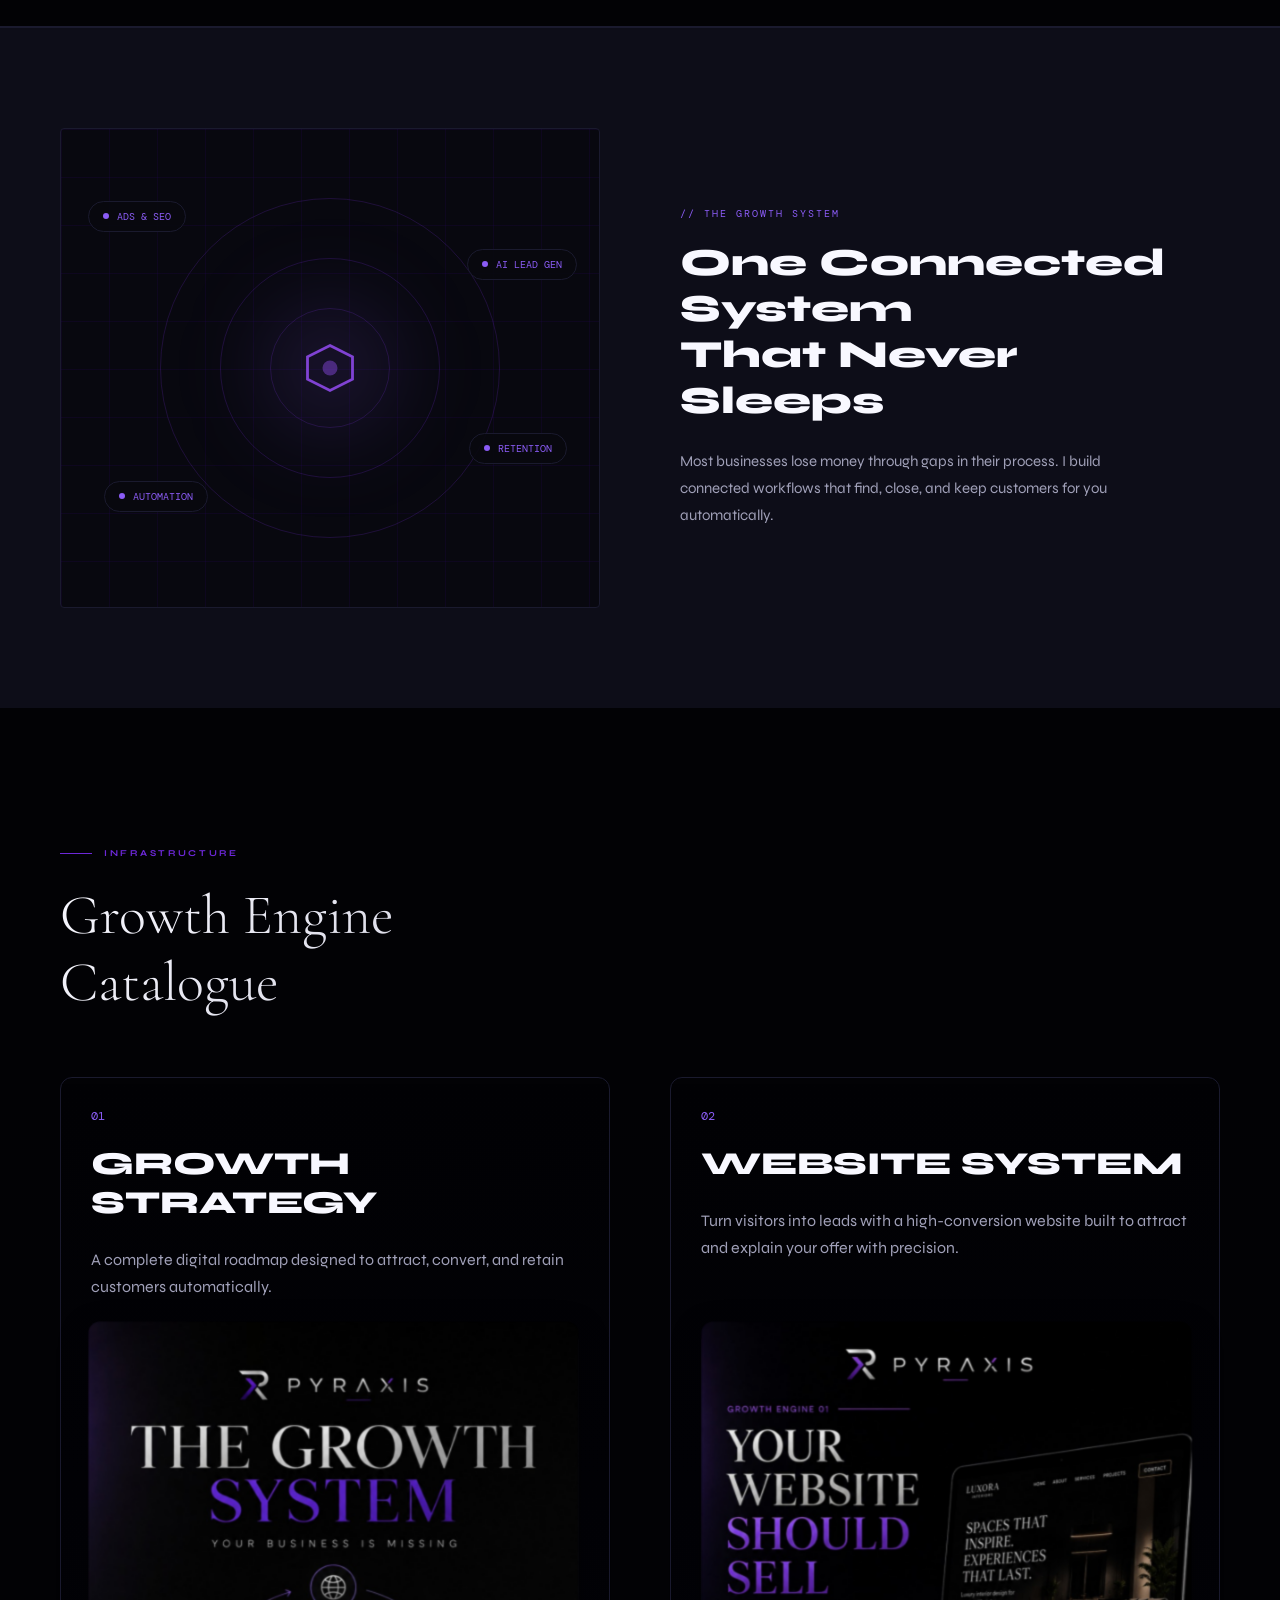
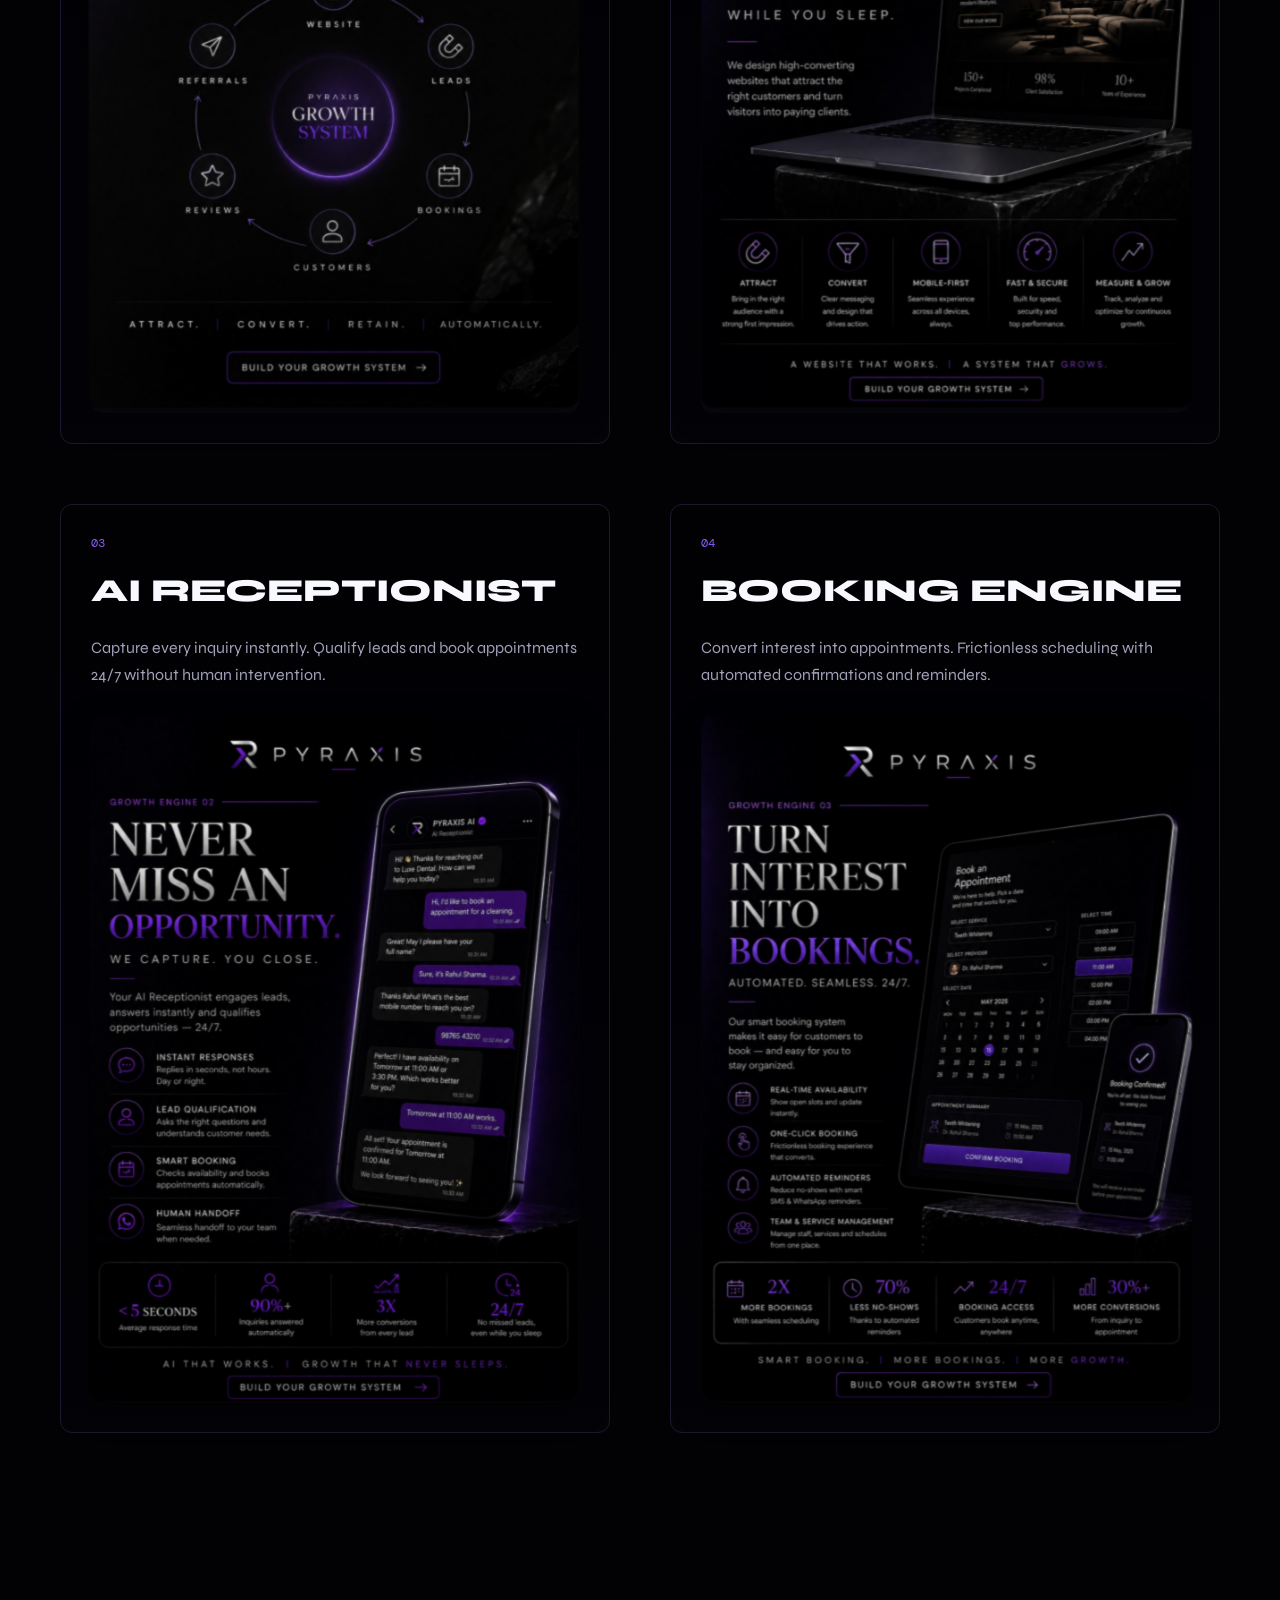
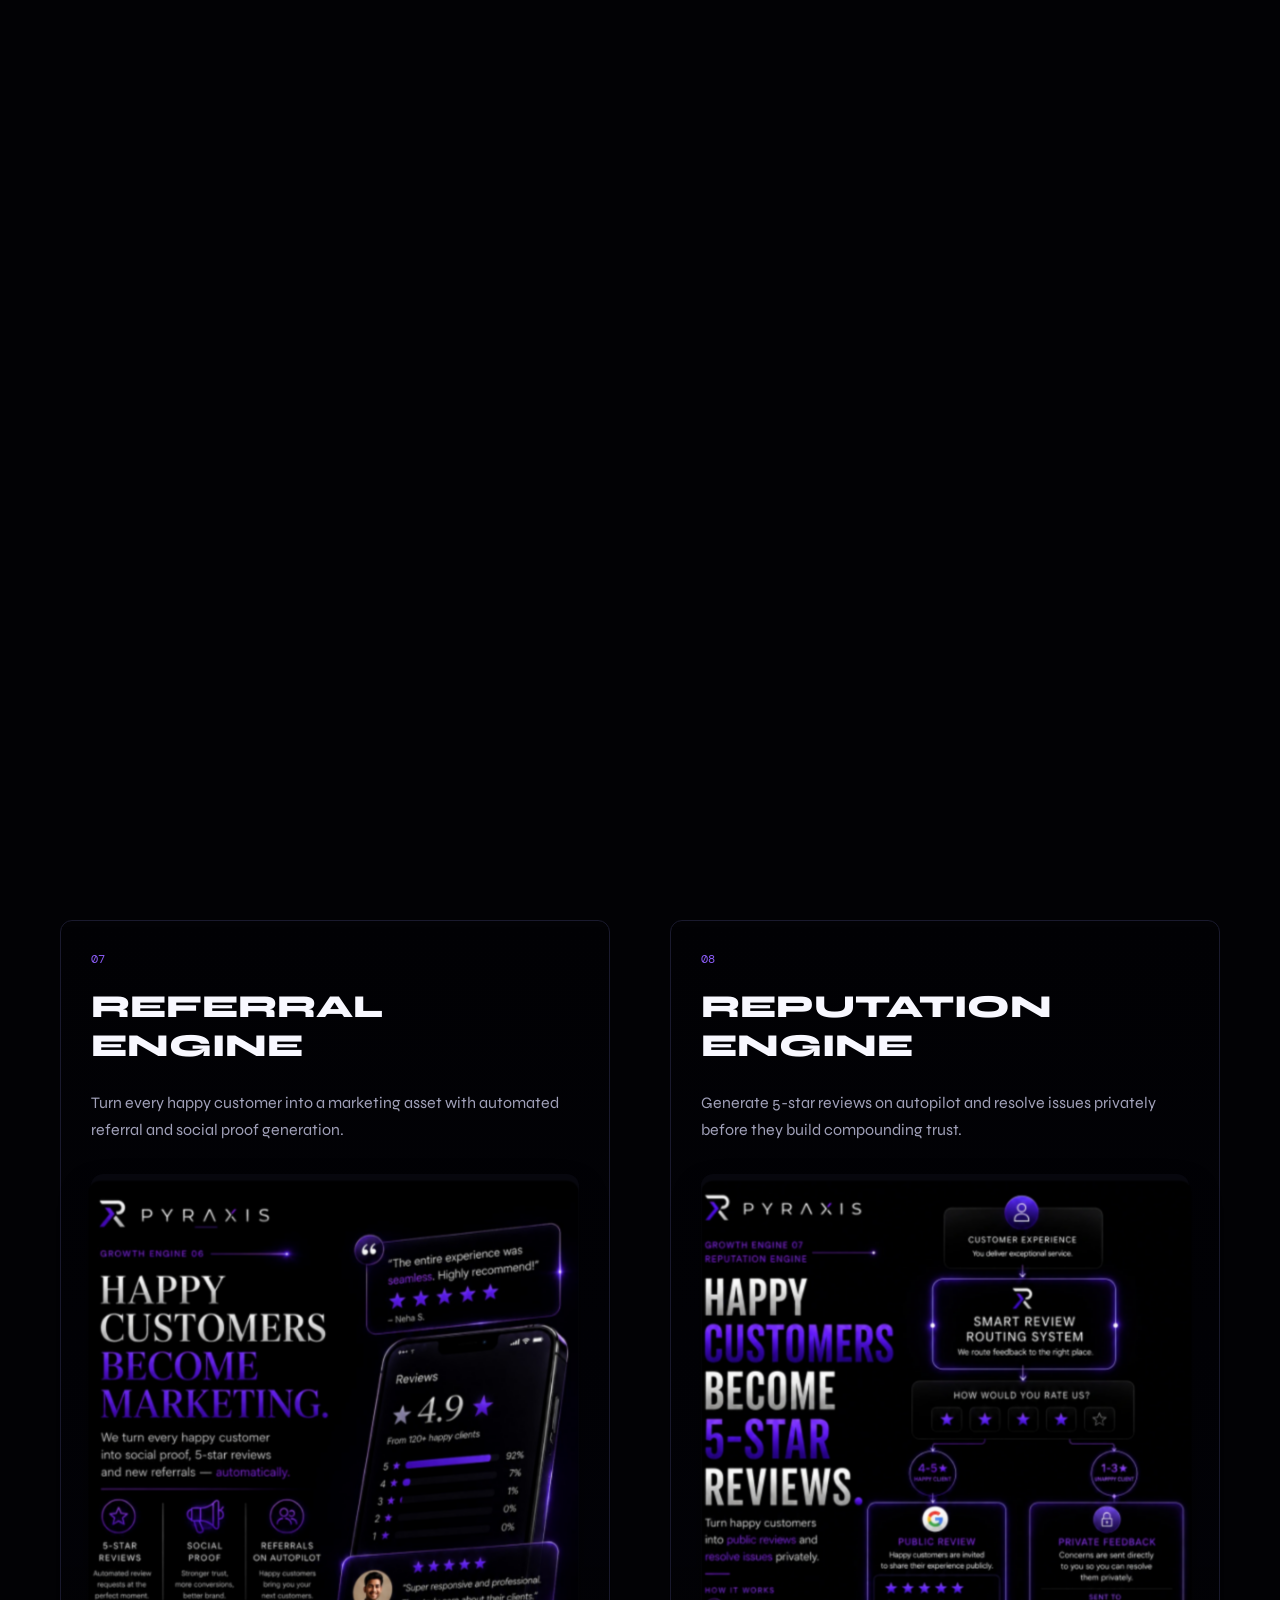
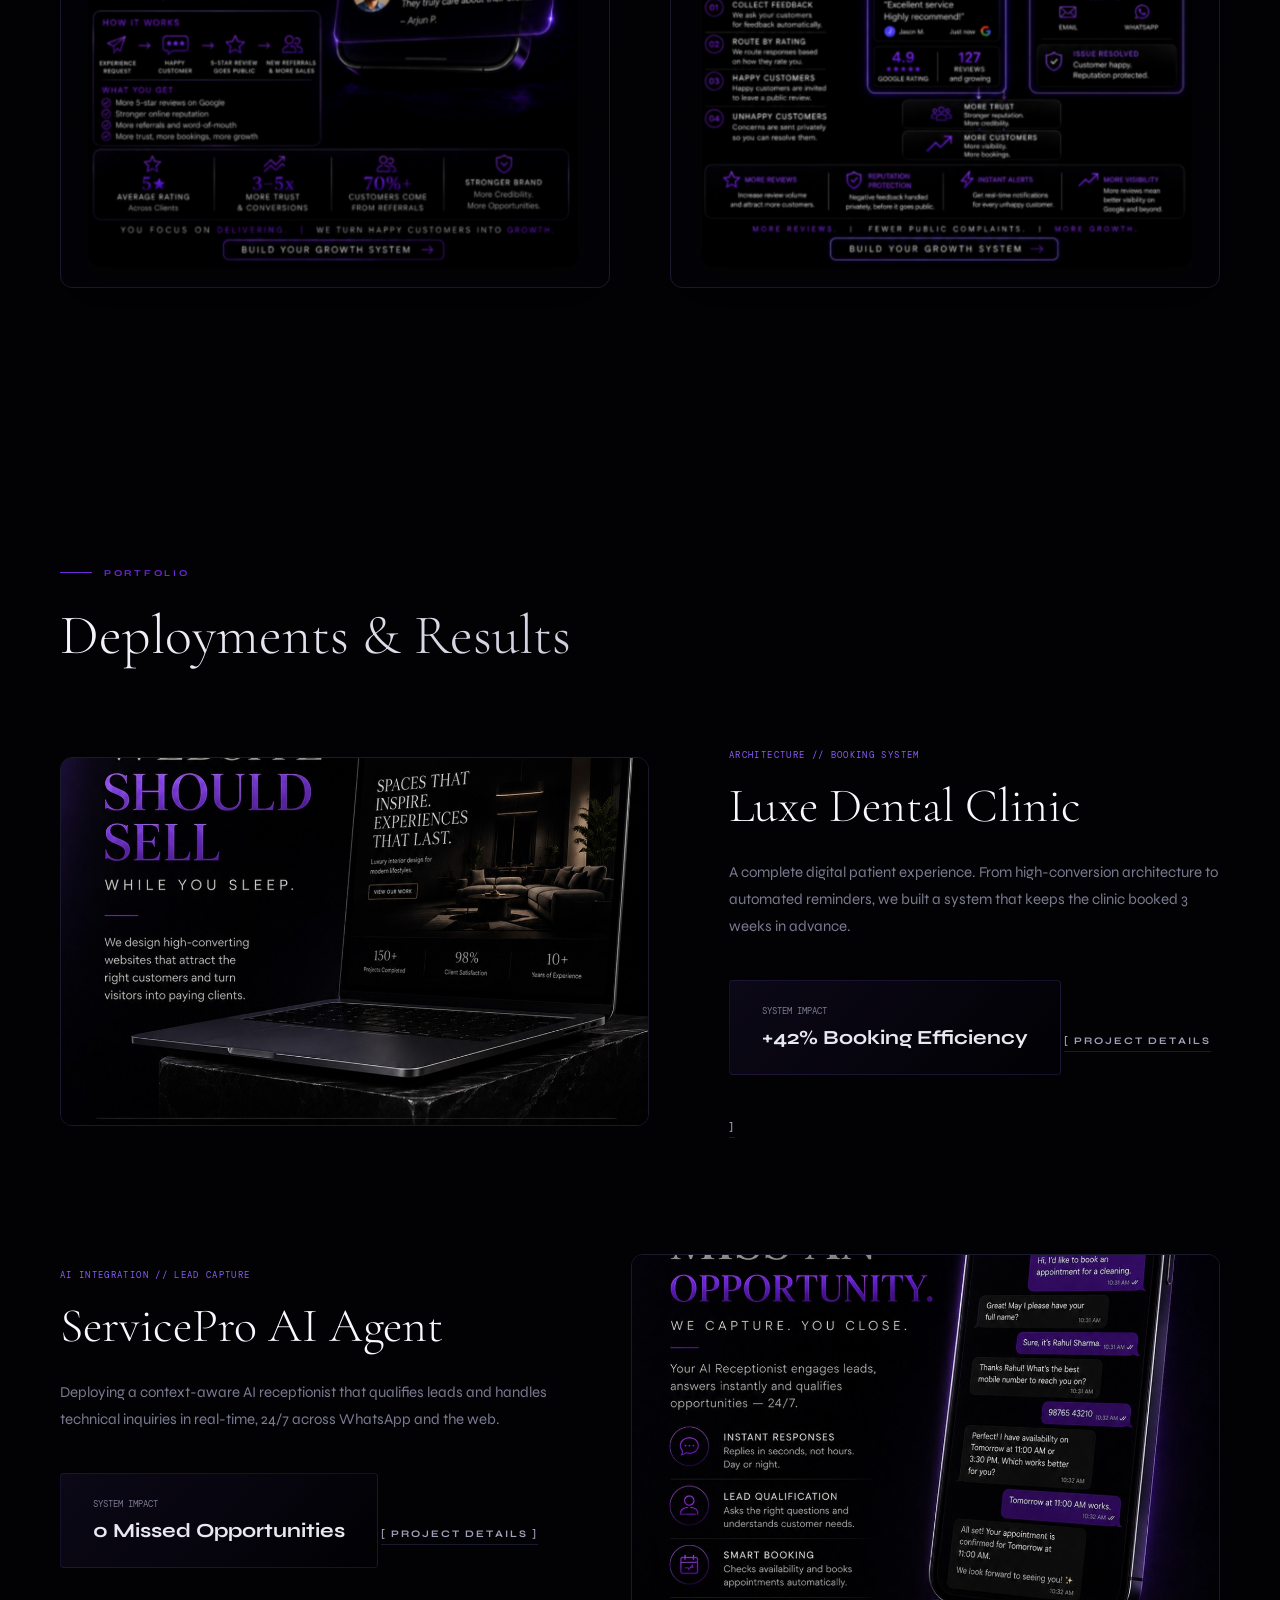
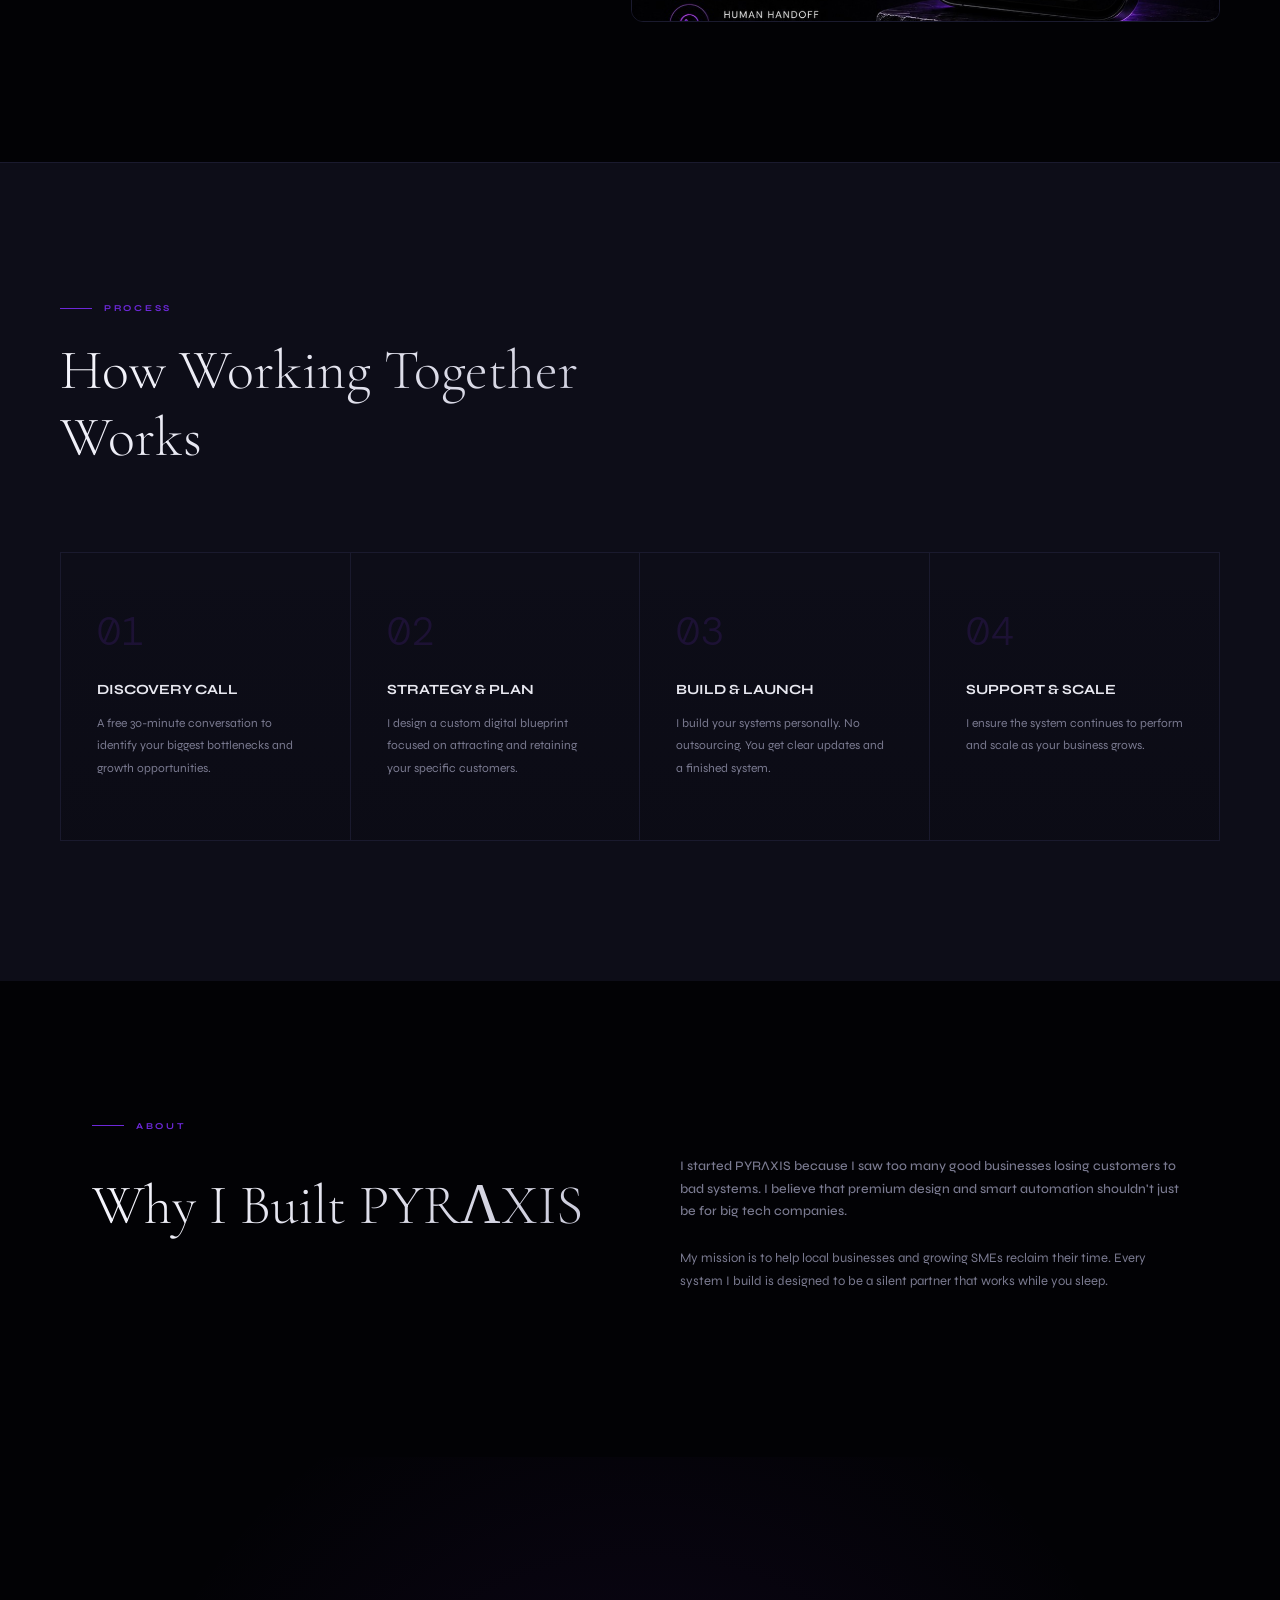
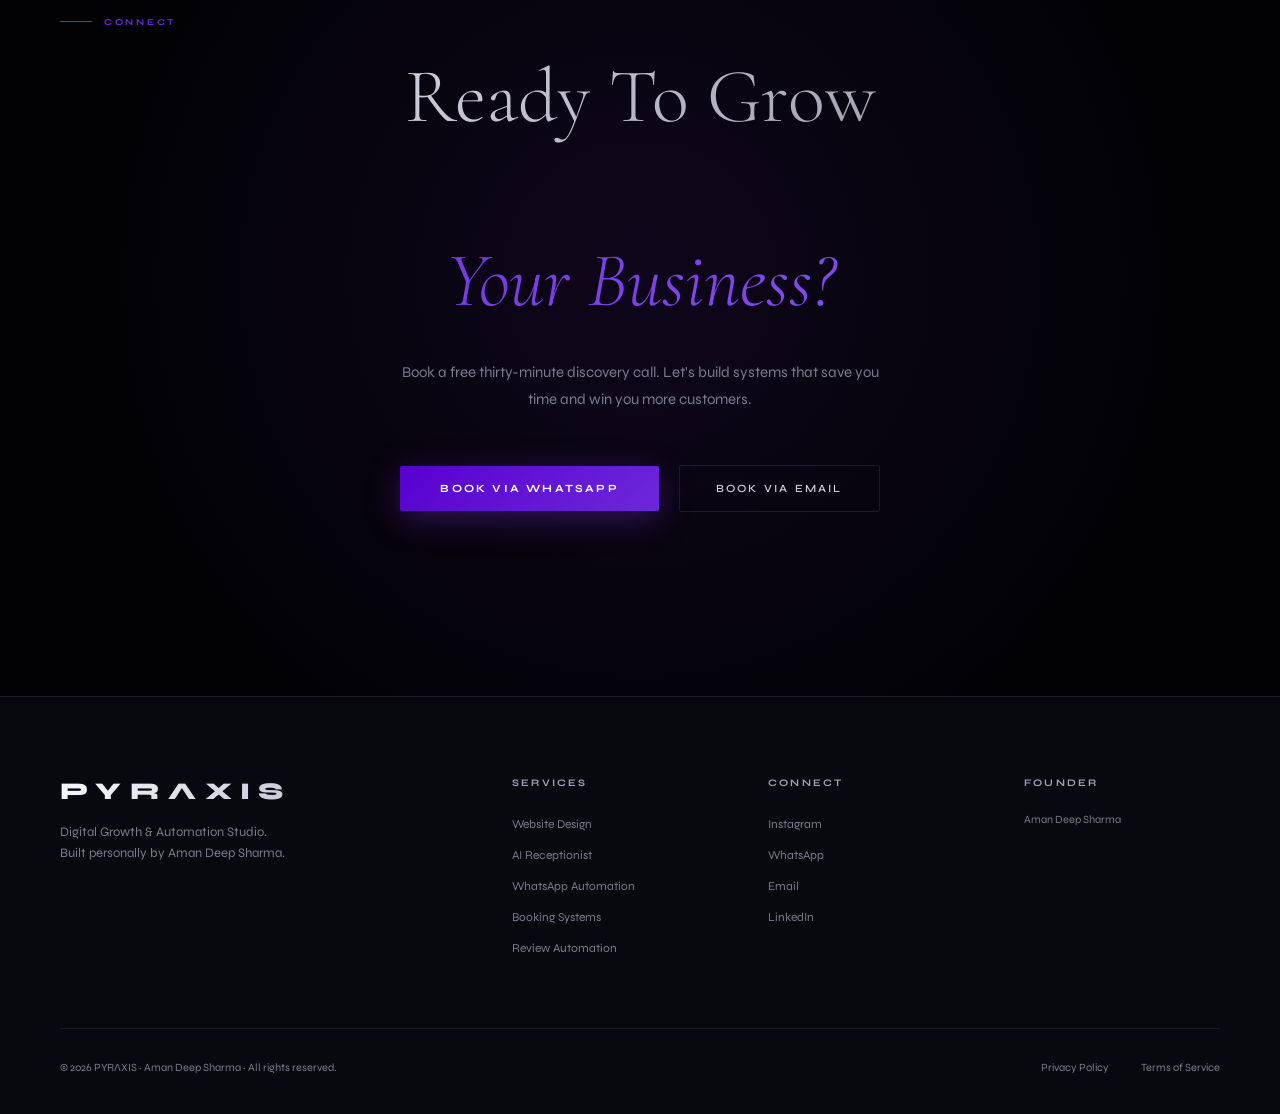
==== commit 21f89abd: "2.0" ====
--- a/index.html
+++ b/index.html
@@ -5,6 +5,7 @@
     <meta name="viewport" content="width=device-width, initial-scale=1.0">
     <title>PYRΛXIS — Digital Growth & Automation Studio</title>
     <meta name="description" content="Websites, automation, and AI systems for growing businesses. Founded by Aman Deep Sharma.">
+    <link rel="icon" type="image/x-icon" href="pyr/logo/PYRAXIS_favicon.ico">
     <link rel="preconnect" href="https://fonts.googleapis.com">
     <link rel="preconnect" href="https://fonts.gstatic.com" crossorigin>
     <link href="https://fonts.googleapis.com/css2?family=Cormorant+Garamond:wght@300;400;600&family=Syne:wght@400;600;700;800&family=DM+Mono:wght@300;400&display=swap" rel="stylesheet">
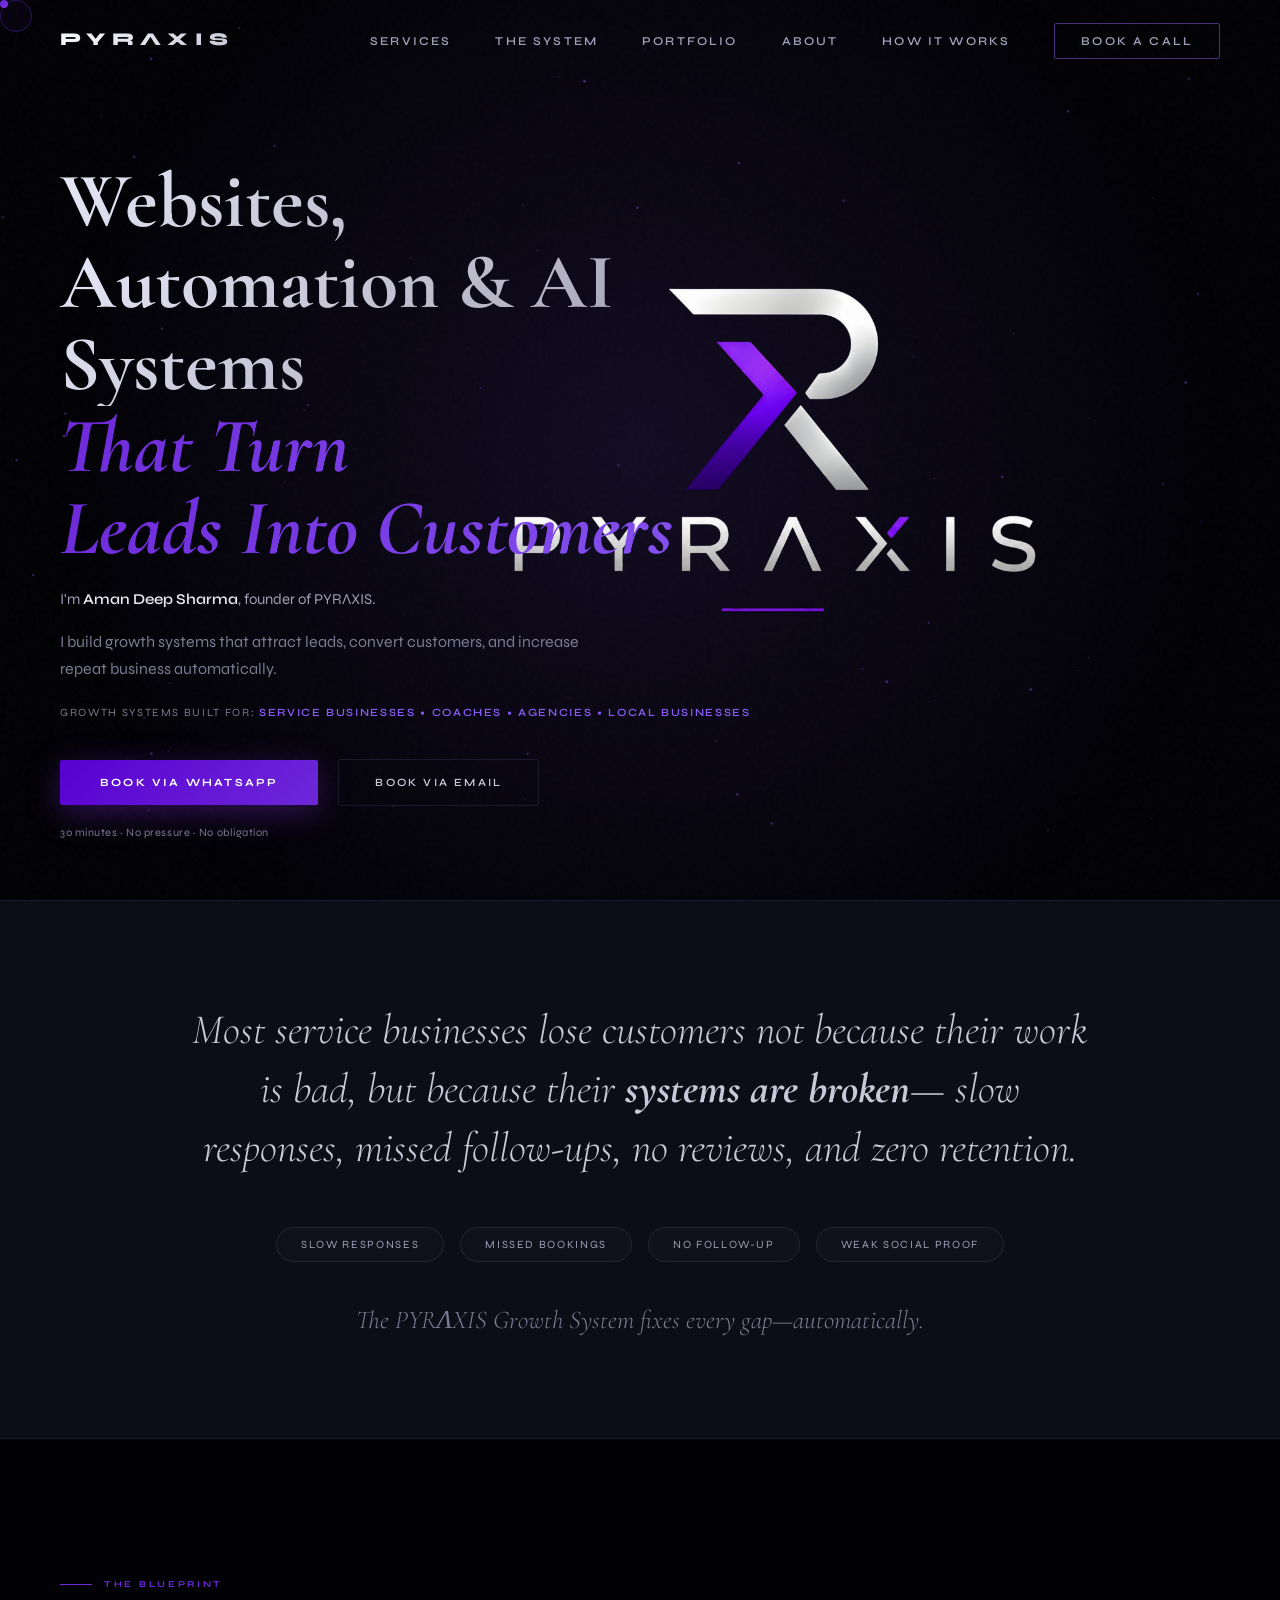
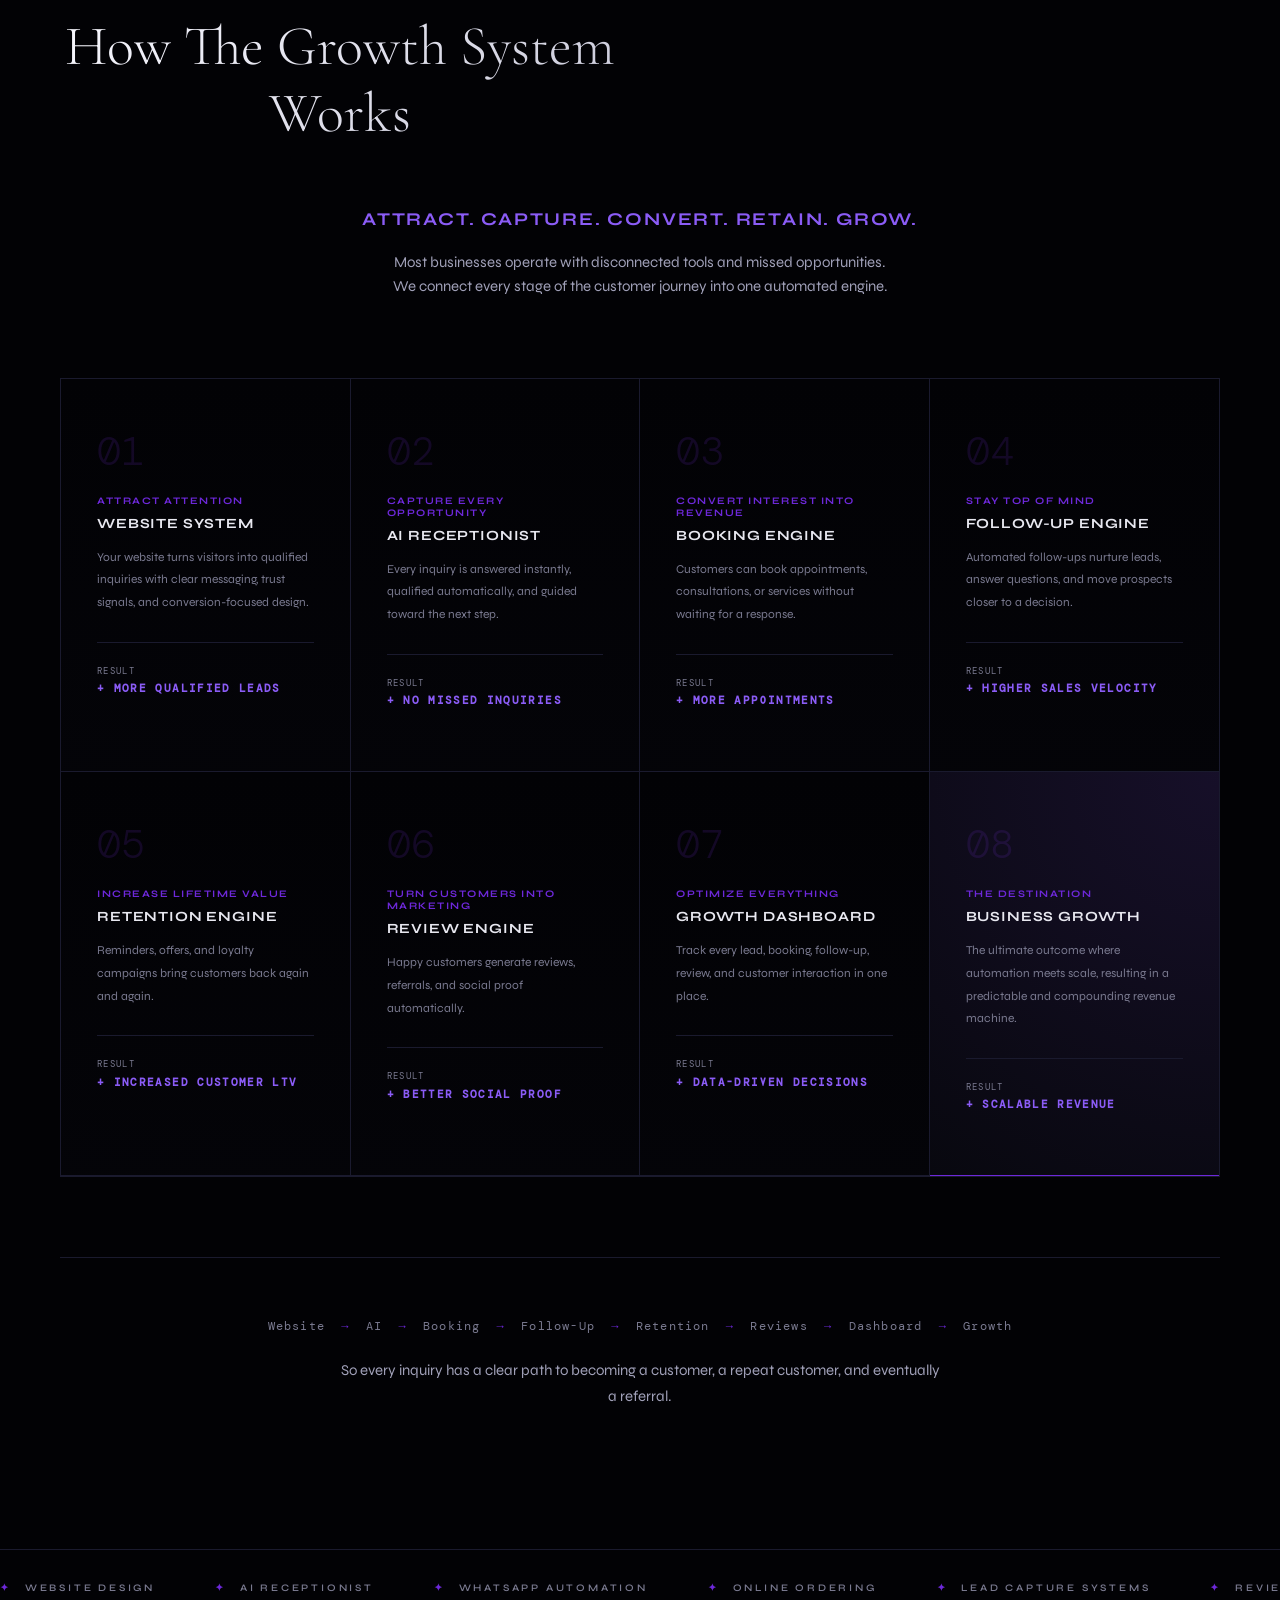
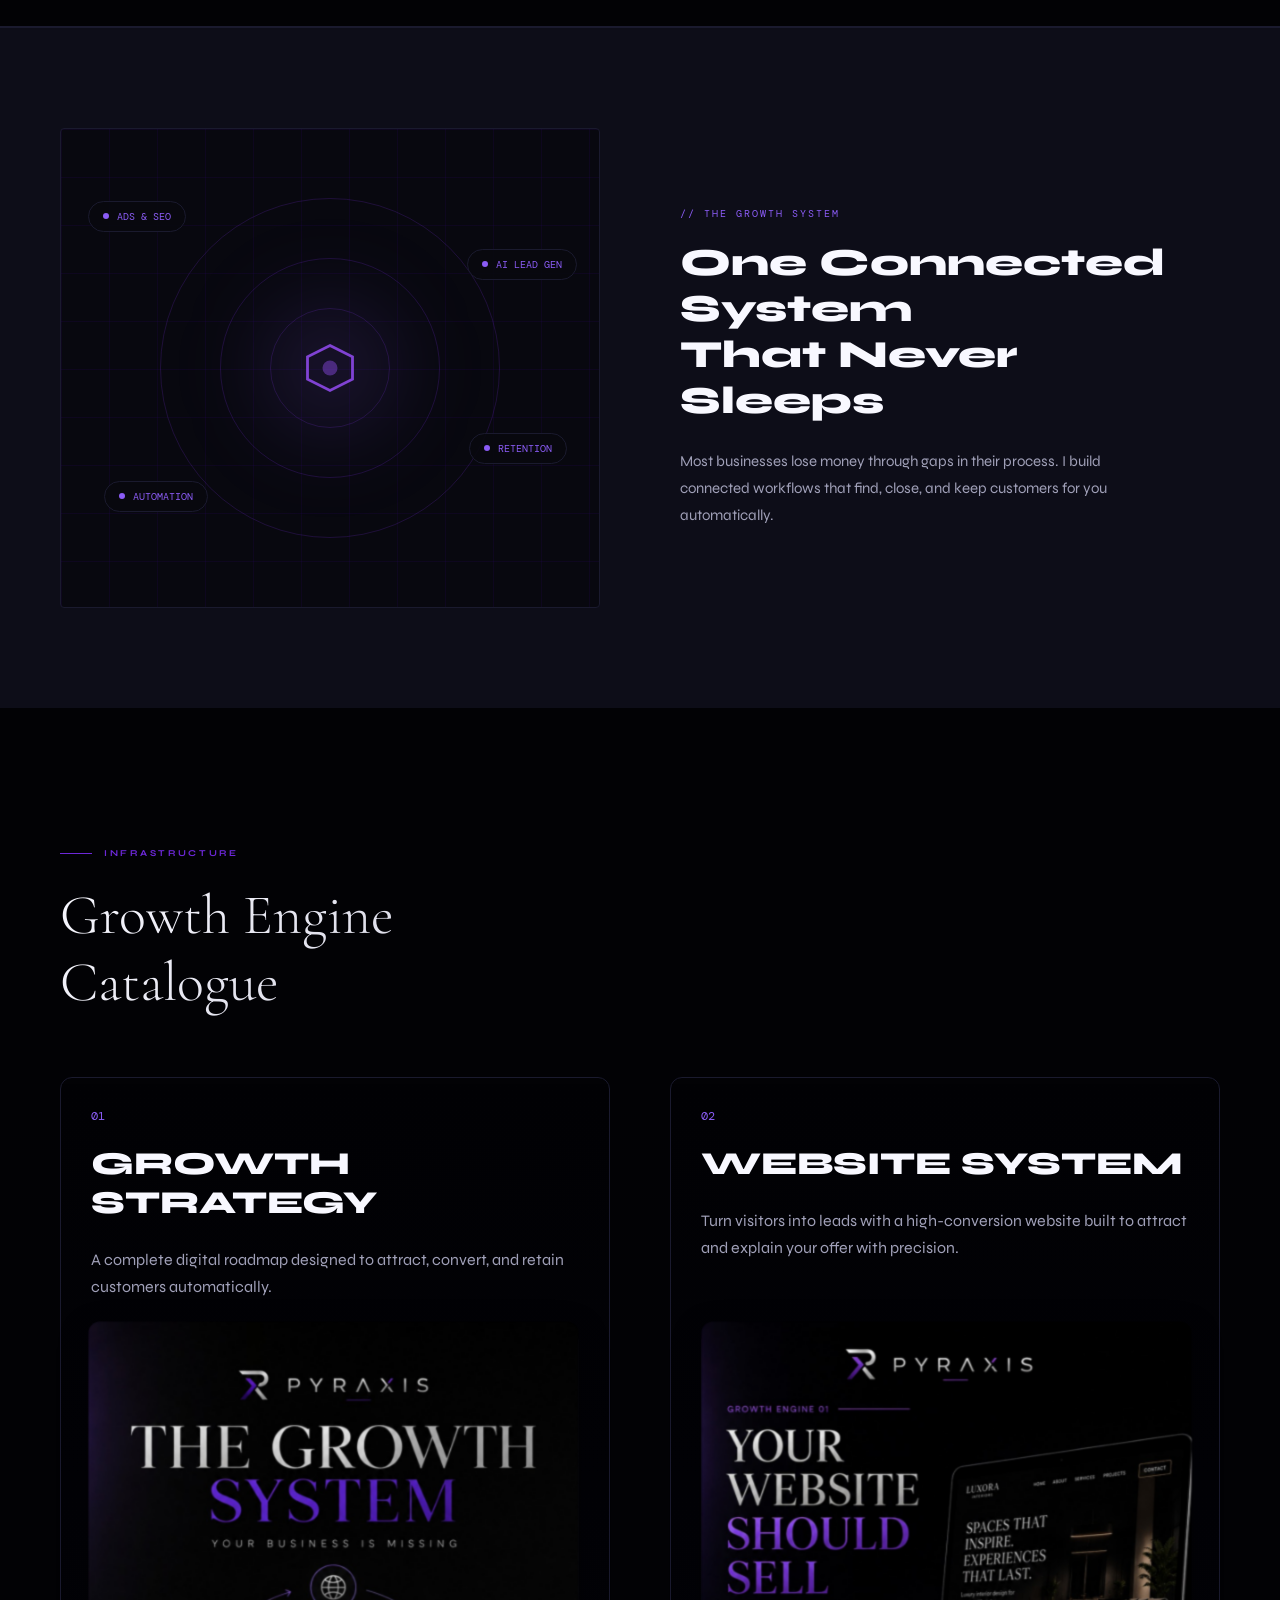
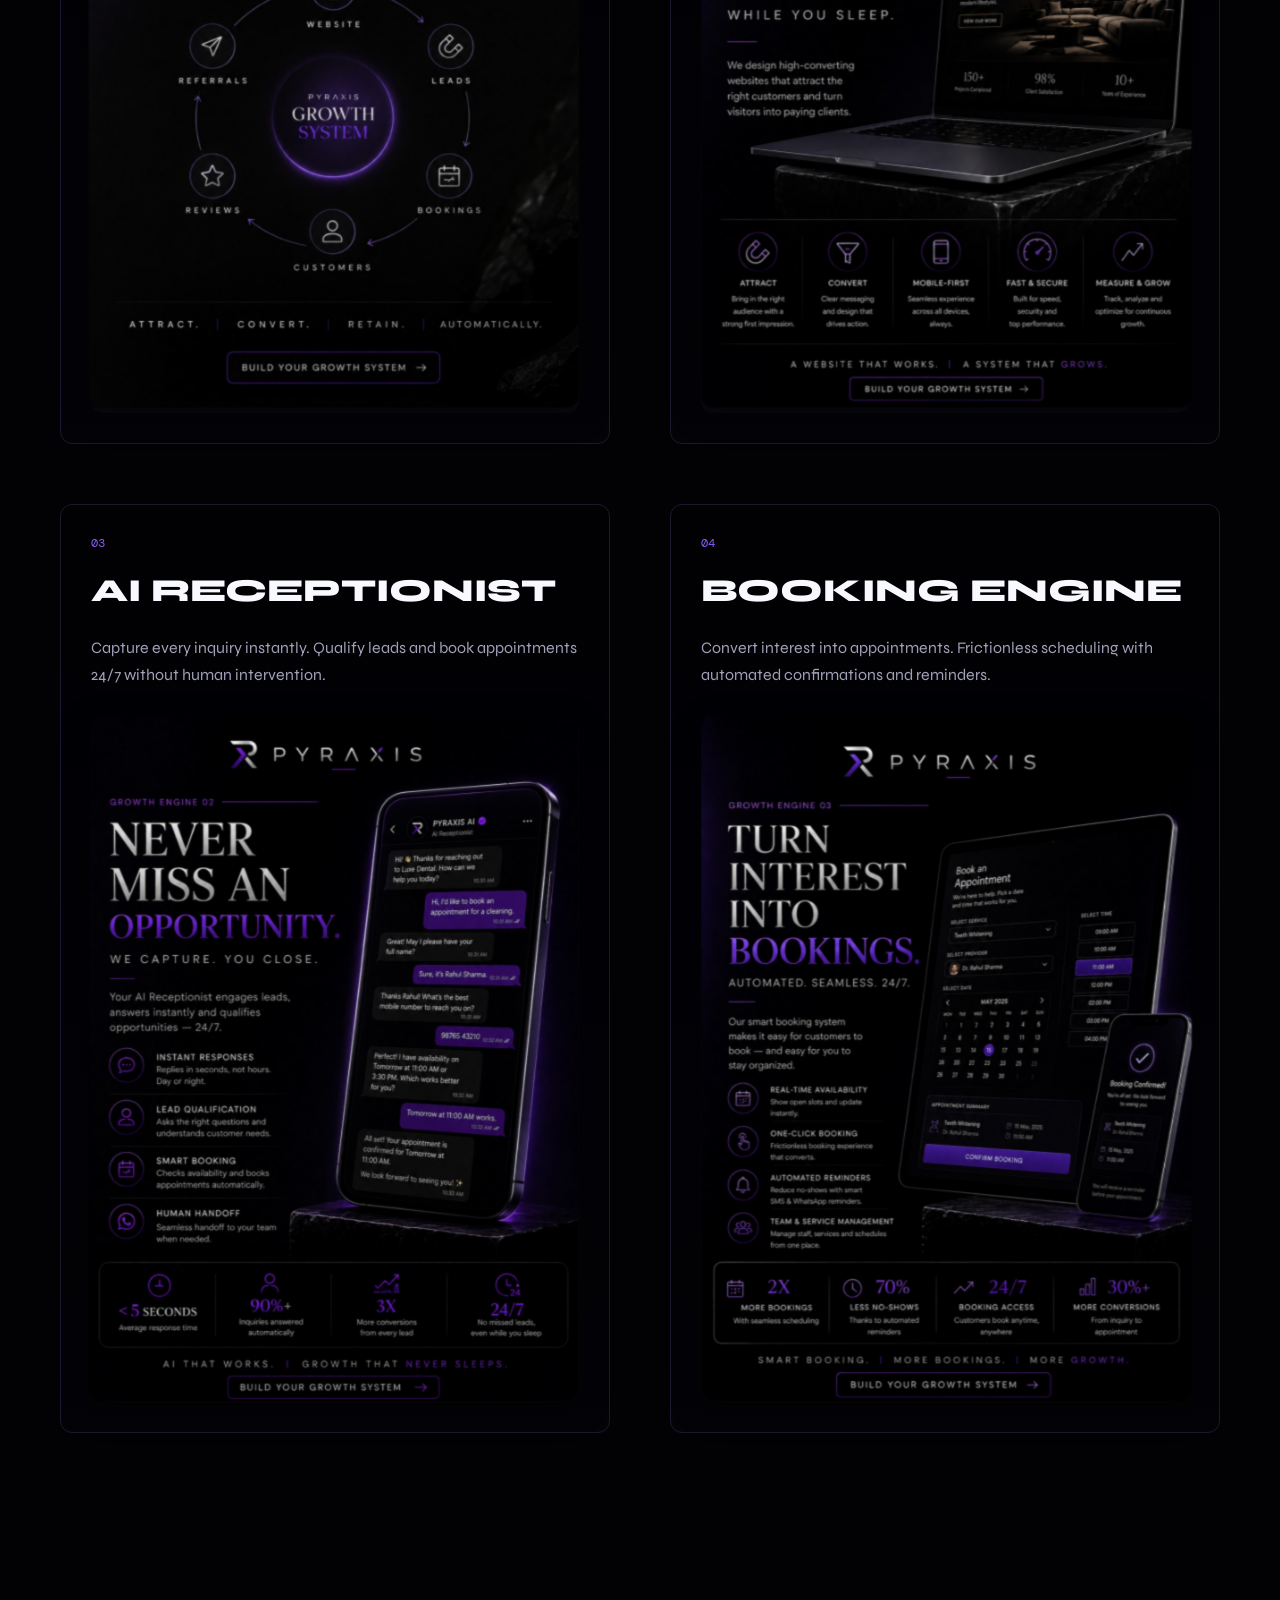
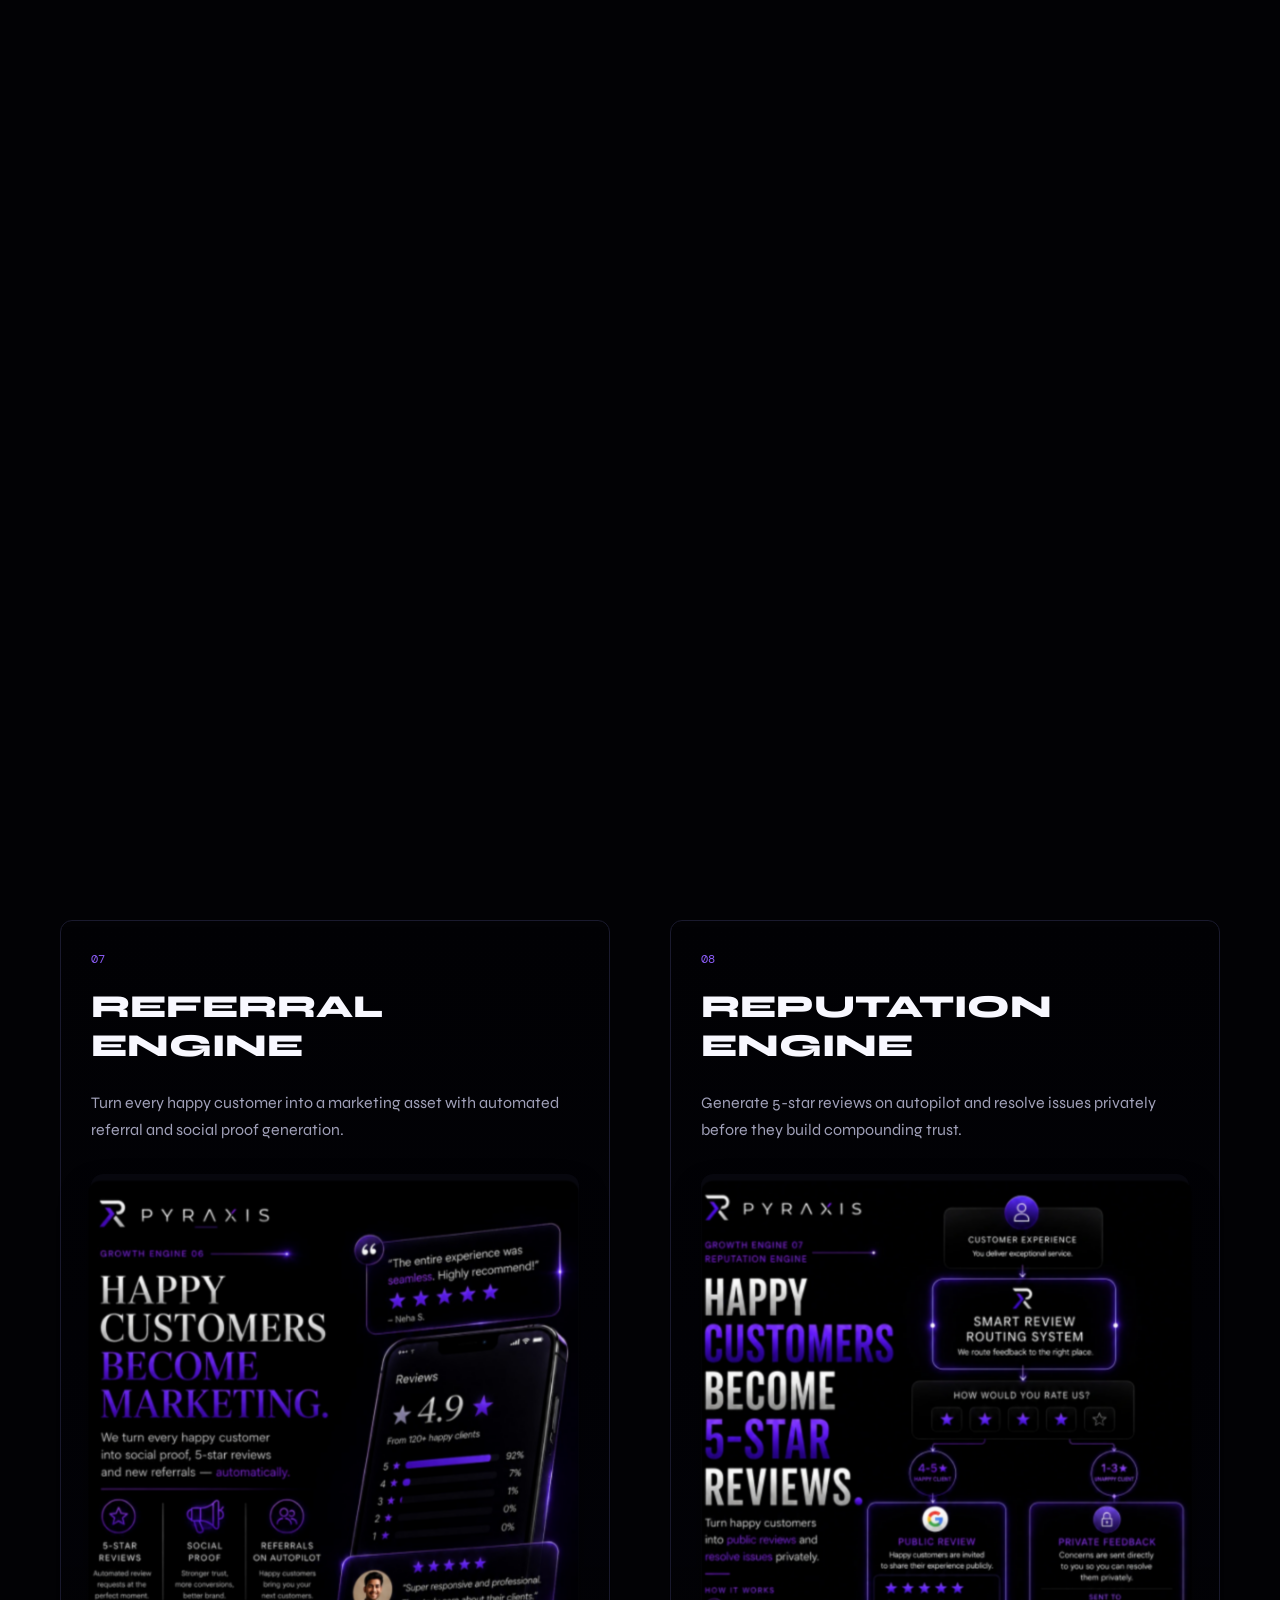
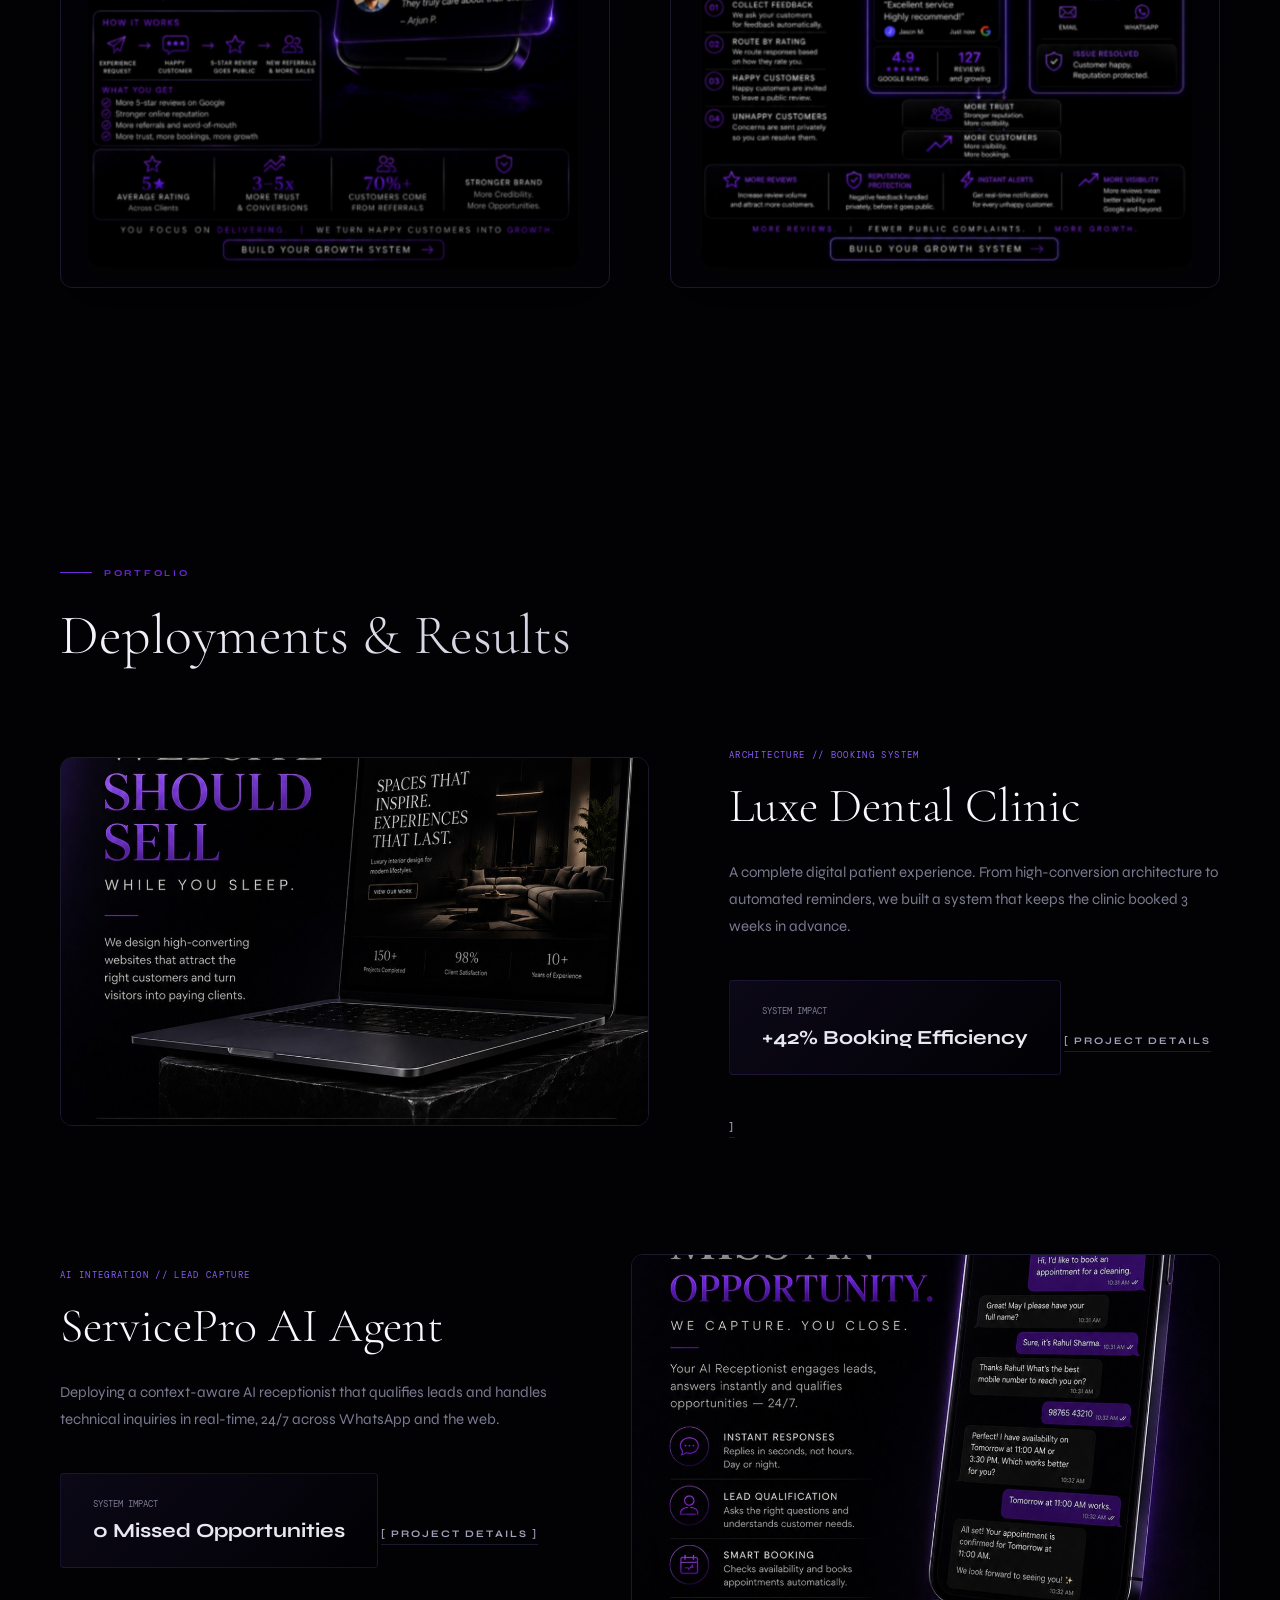
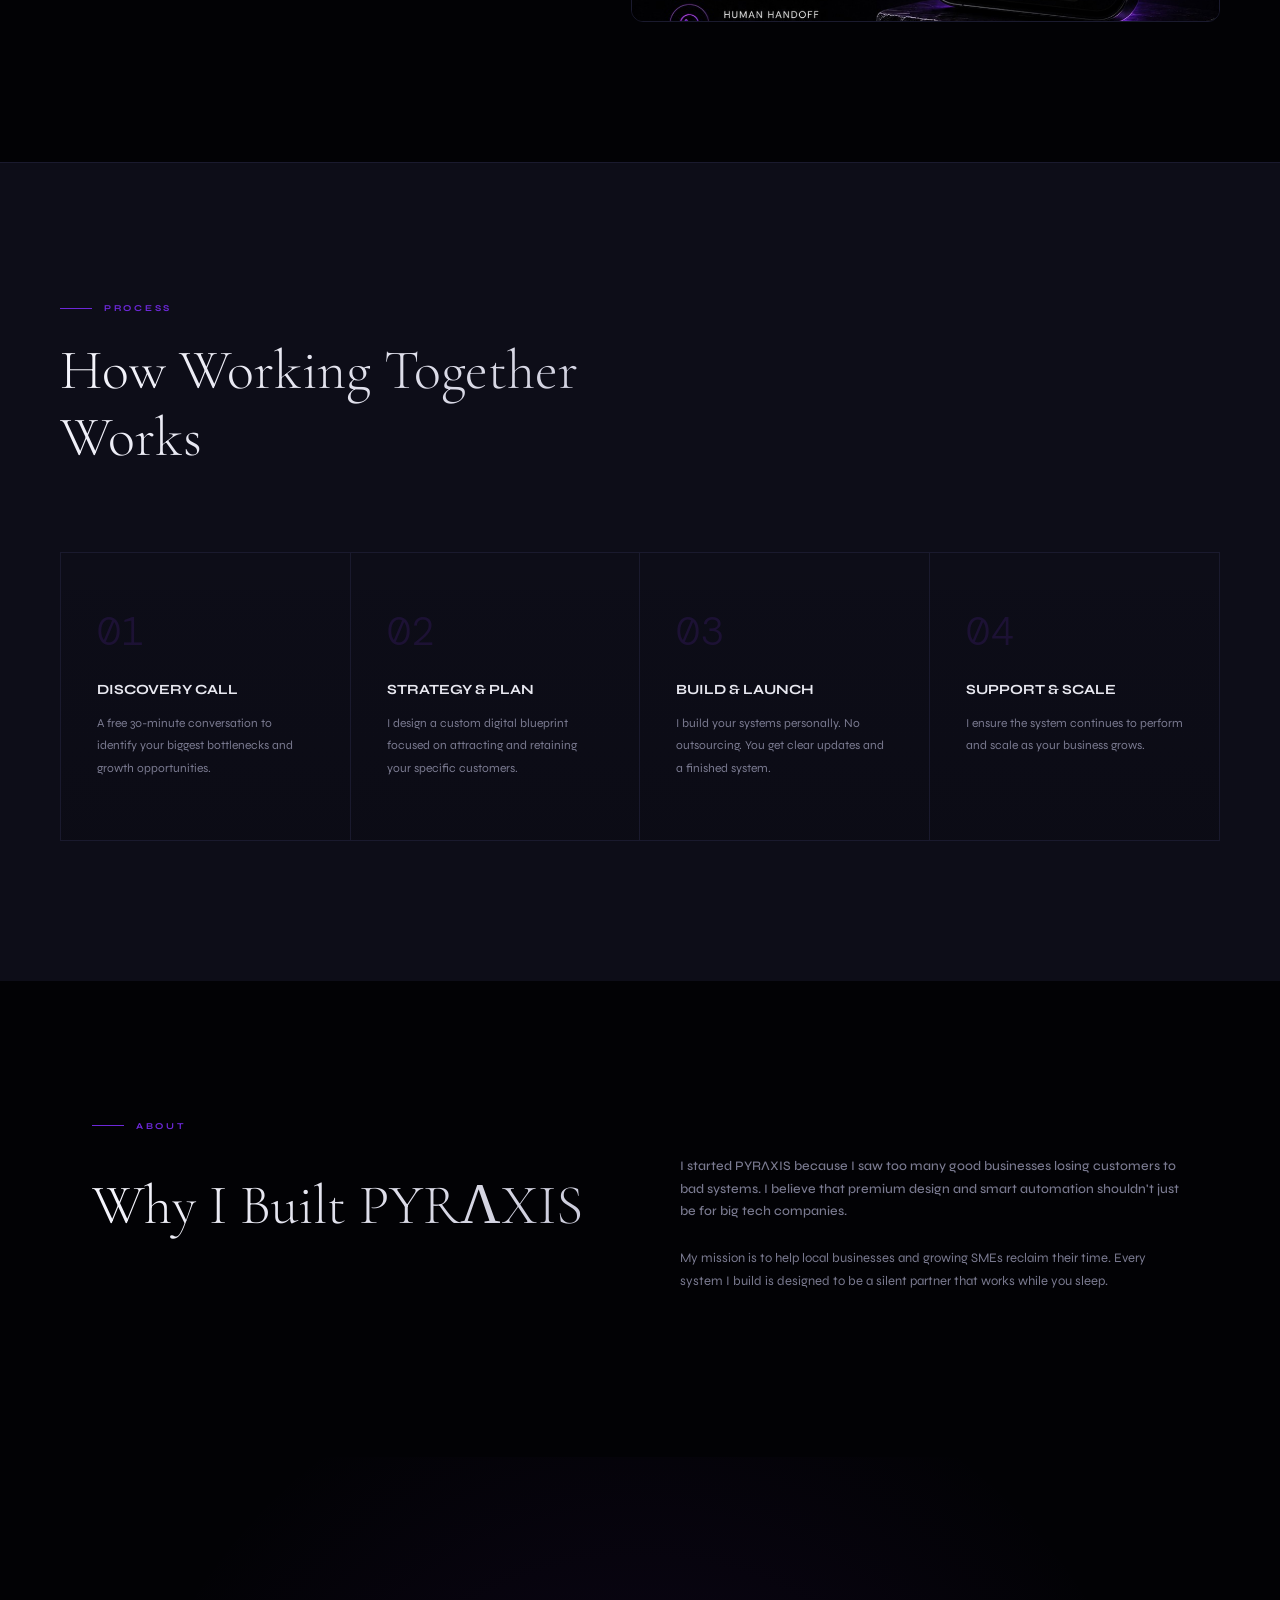
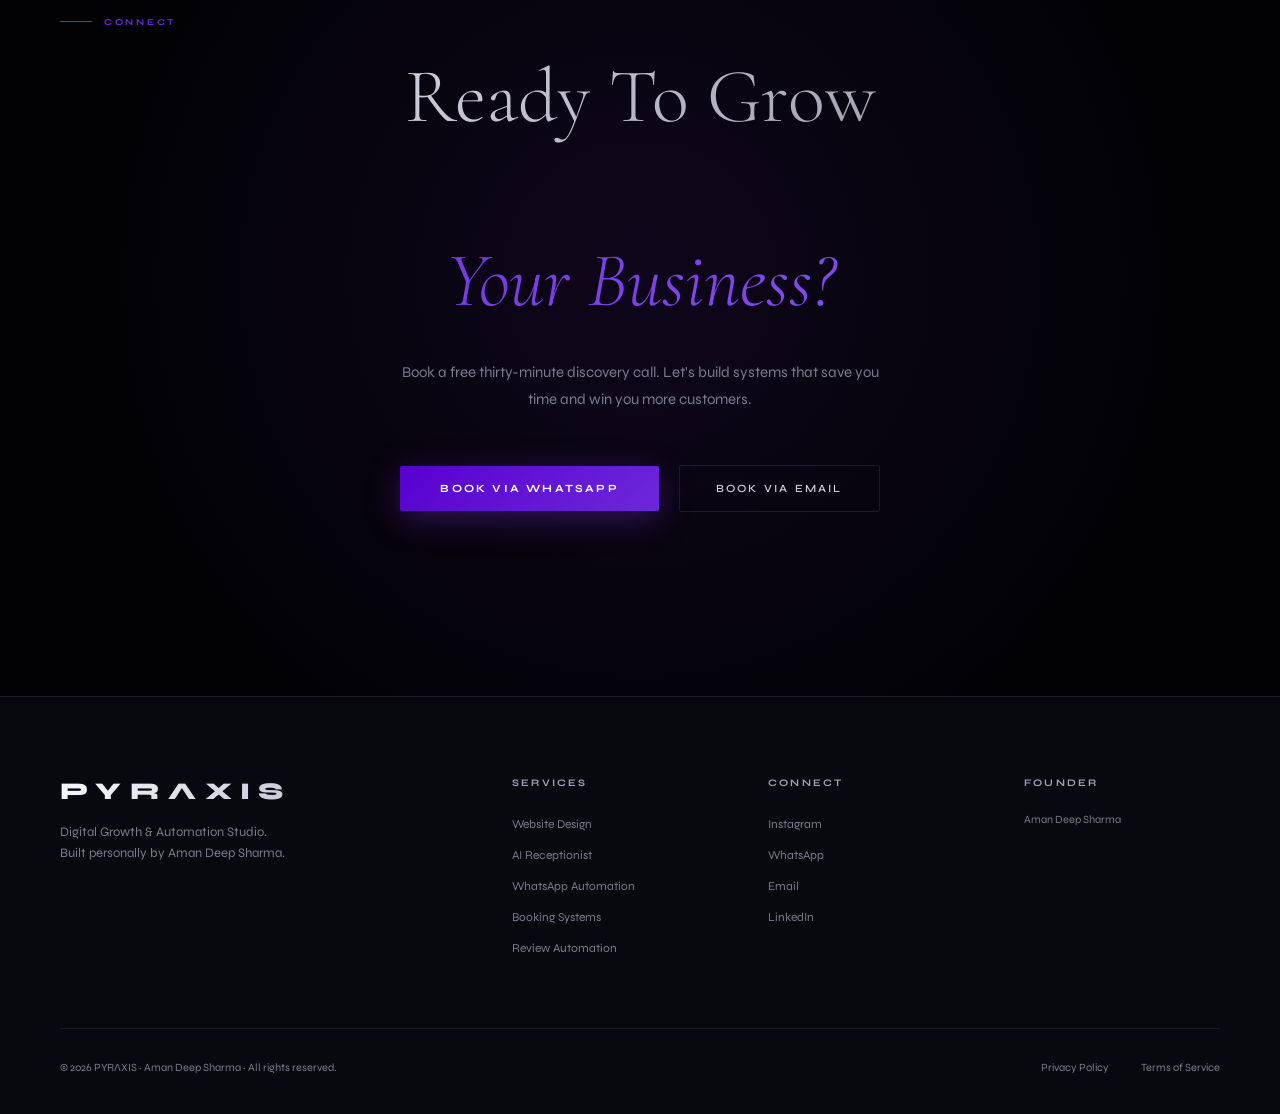
==== commit fb00f2ff: "remove" ====
--- a/index.html
+++ b/index.html
@@ -5,7 +5,6 @@
     <meta name="viewport" content="width=device-width, initial-scale=1.0">
     <title>PYRΛXIS — Digital Growth & Automation Studio</title>
     <meta name="description" content="Websites, automation, and AI systems for growing businesses. Founded by Aman Deep Sharma.">
-    <link rel="icon" type="image/x-icon" href="pyr/logo/PYRAXIS_favicon.ico">
     <link rel="preconnect" href="https://fonts.googleapis.com">
     <link rel="preconnect" href="https://fonts.gstatic.com" crossorigin>
     <link href="https://fonts.googleapis.com/css2?family=Cormorant+Garamond:wght@300;400;600&family=Syne:wght@400;600;700;800&family=DM+Mono:wght@300;400&display=swap" rel="stylesheet">
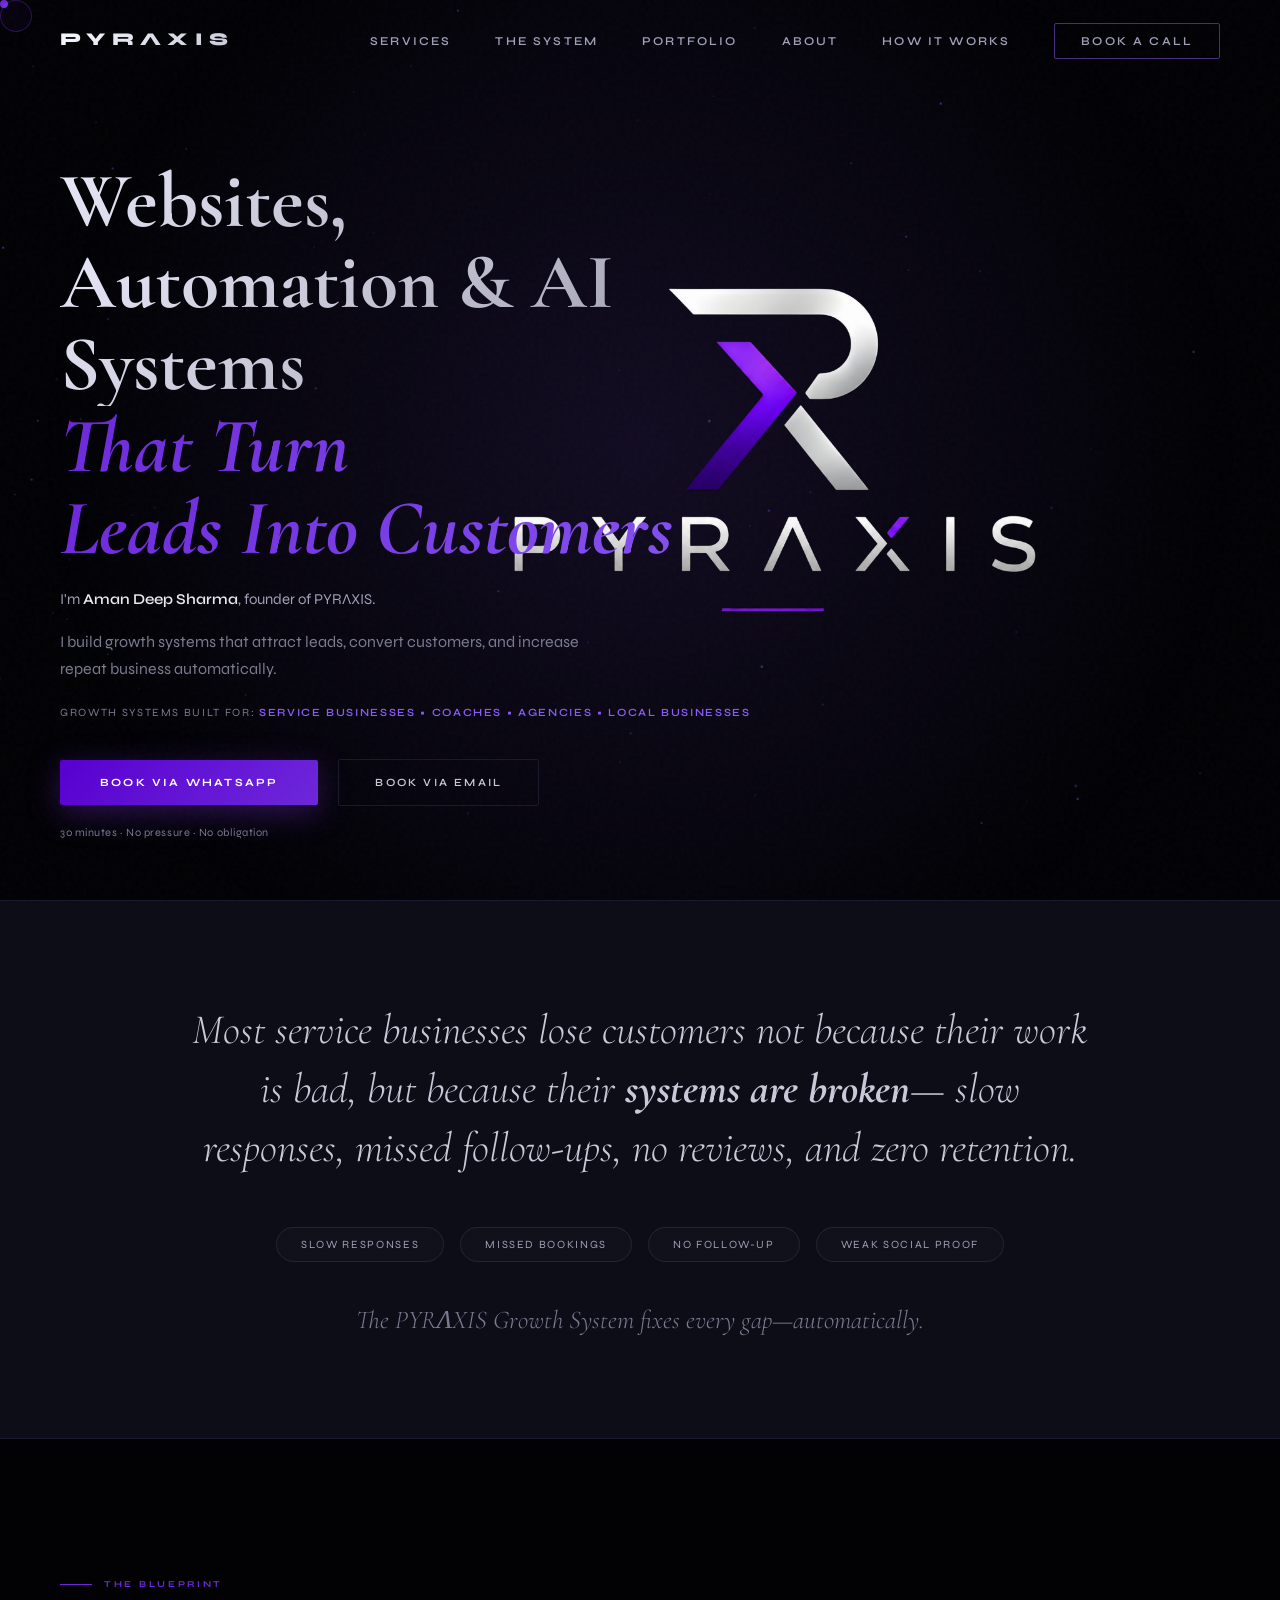
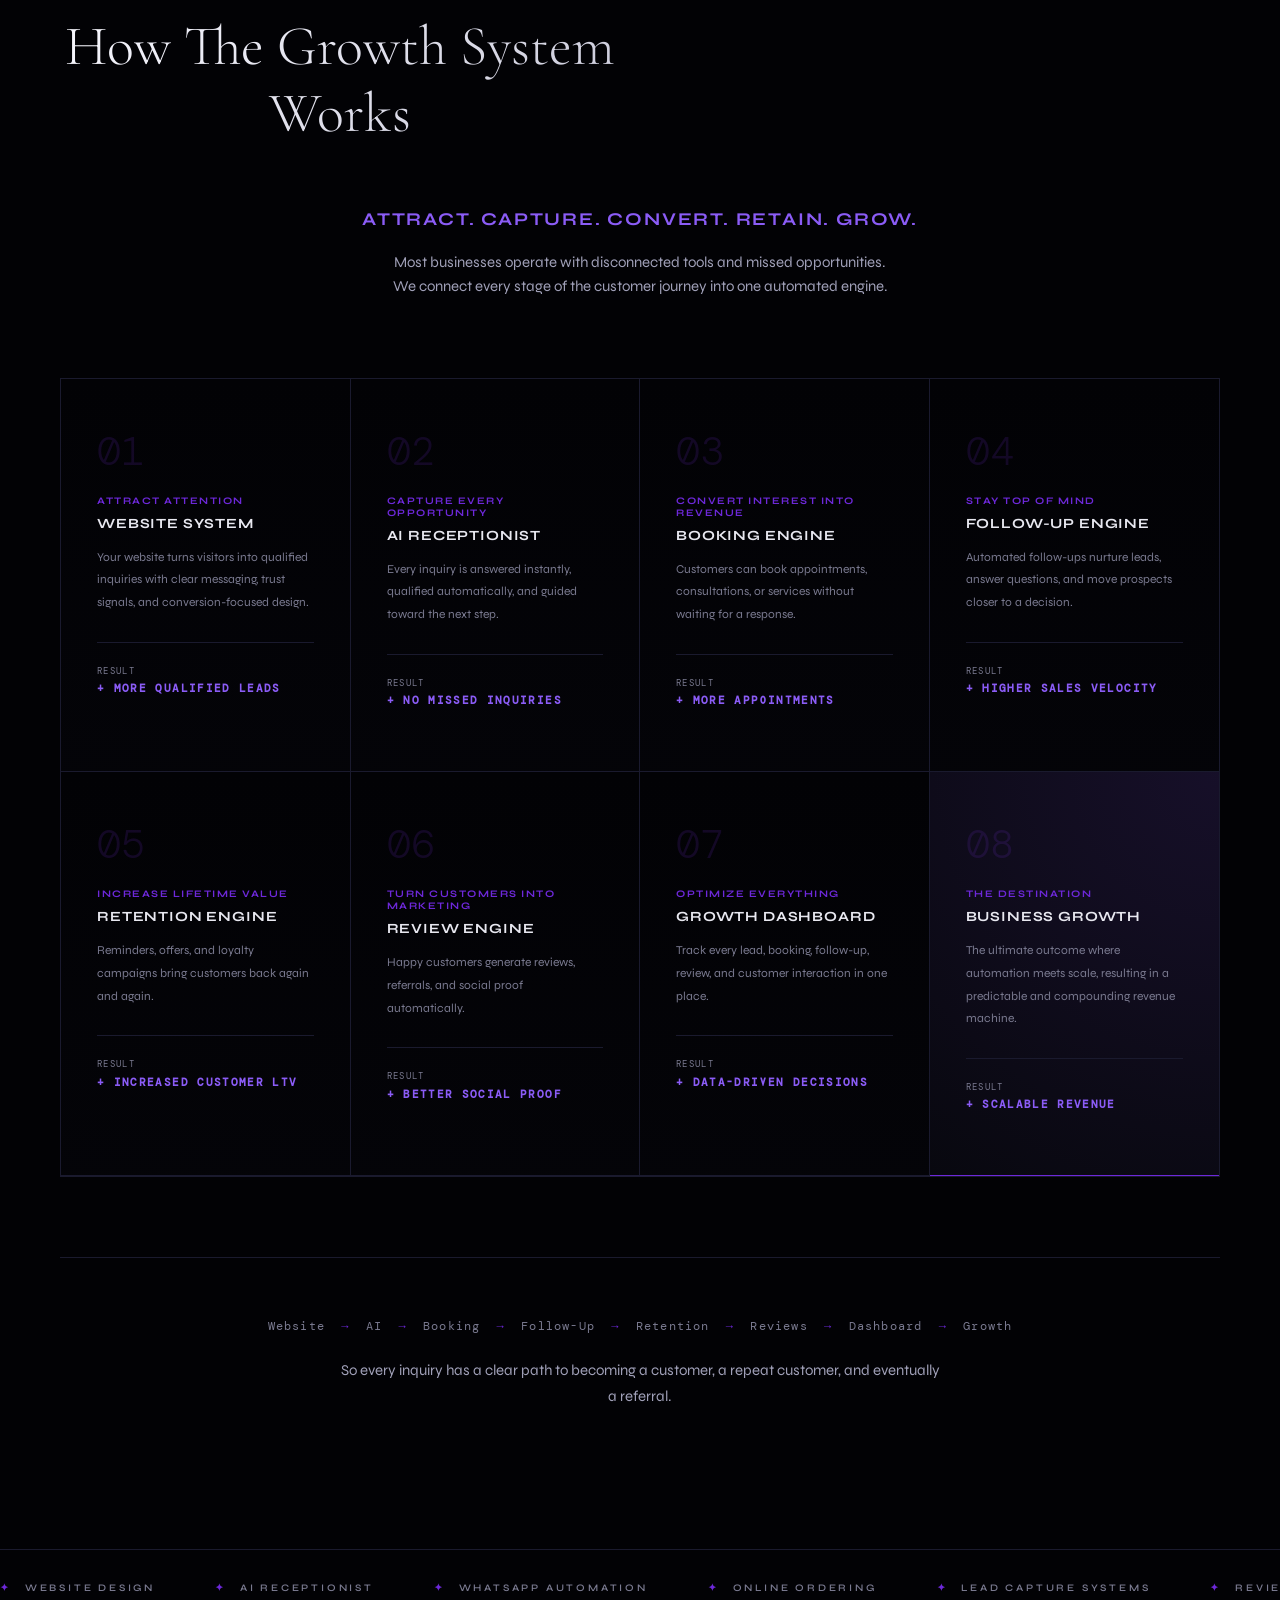
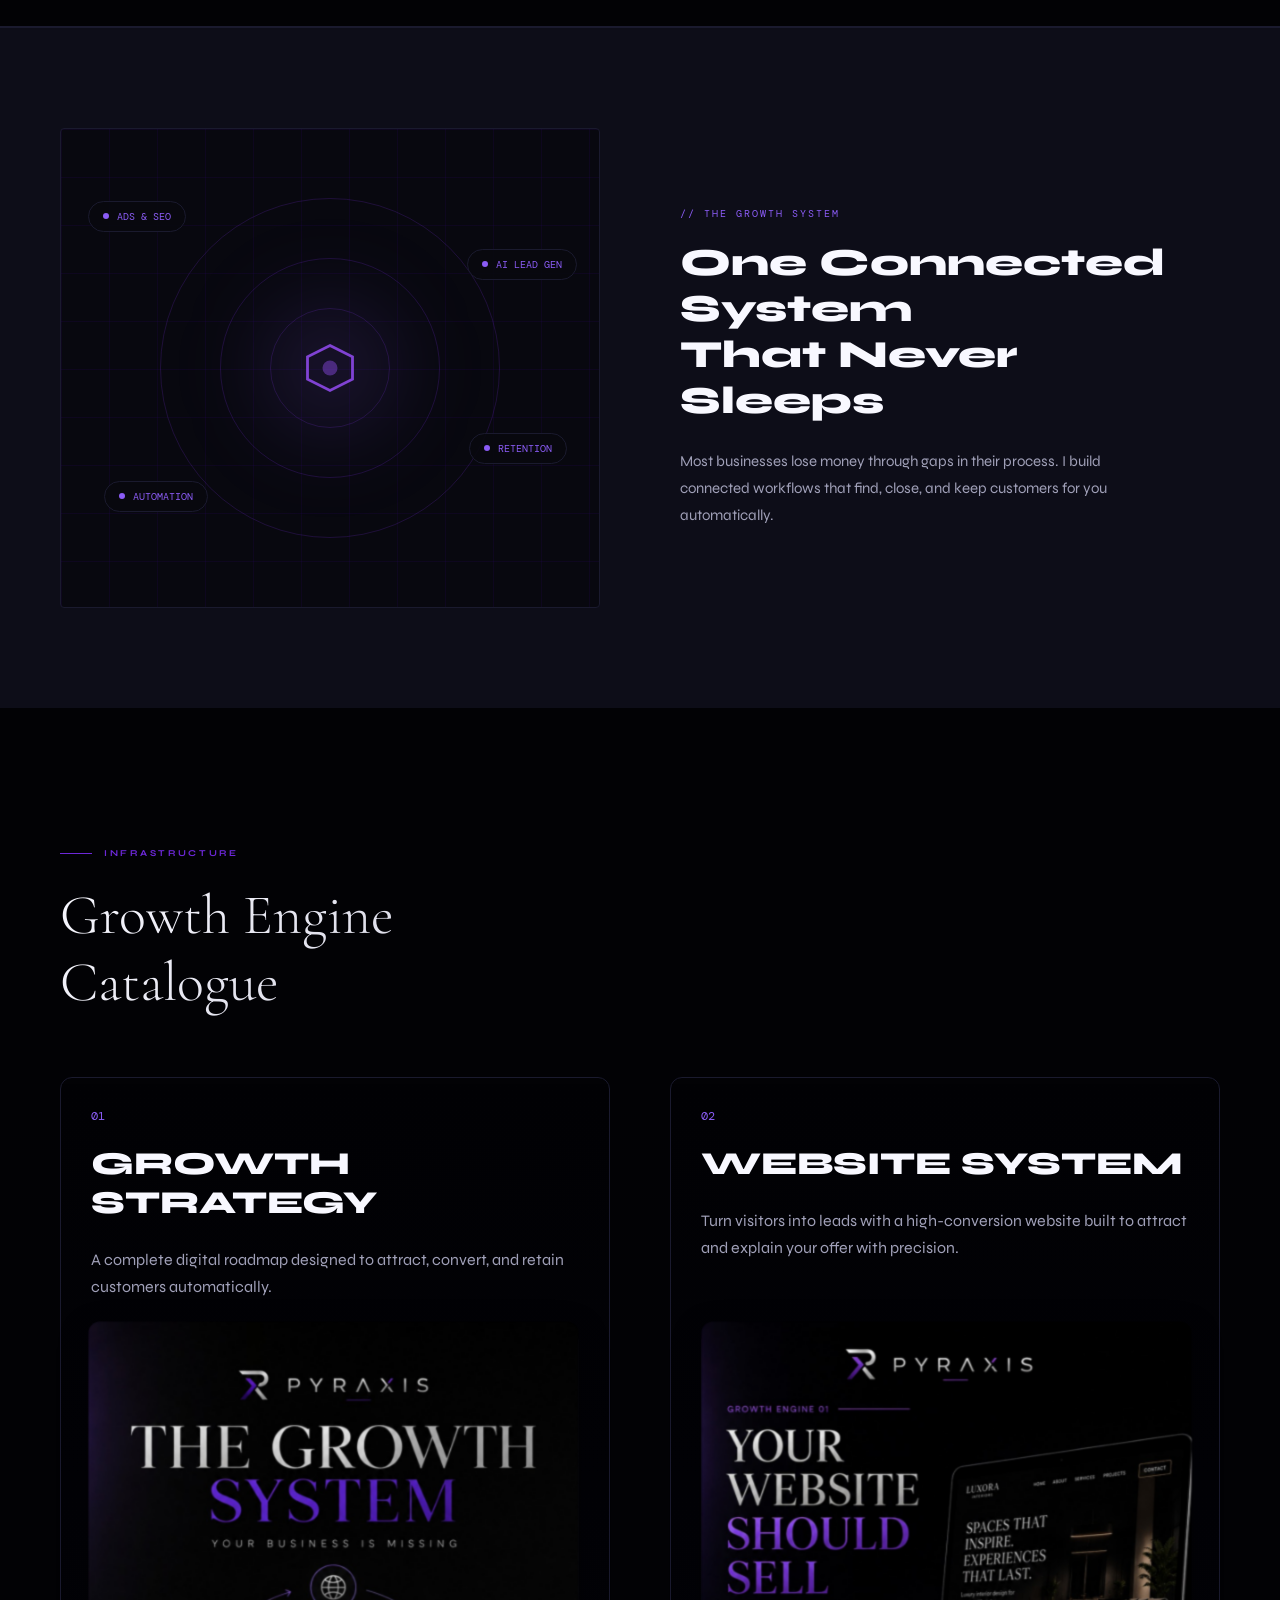
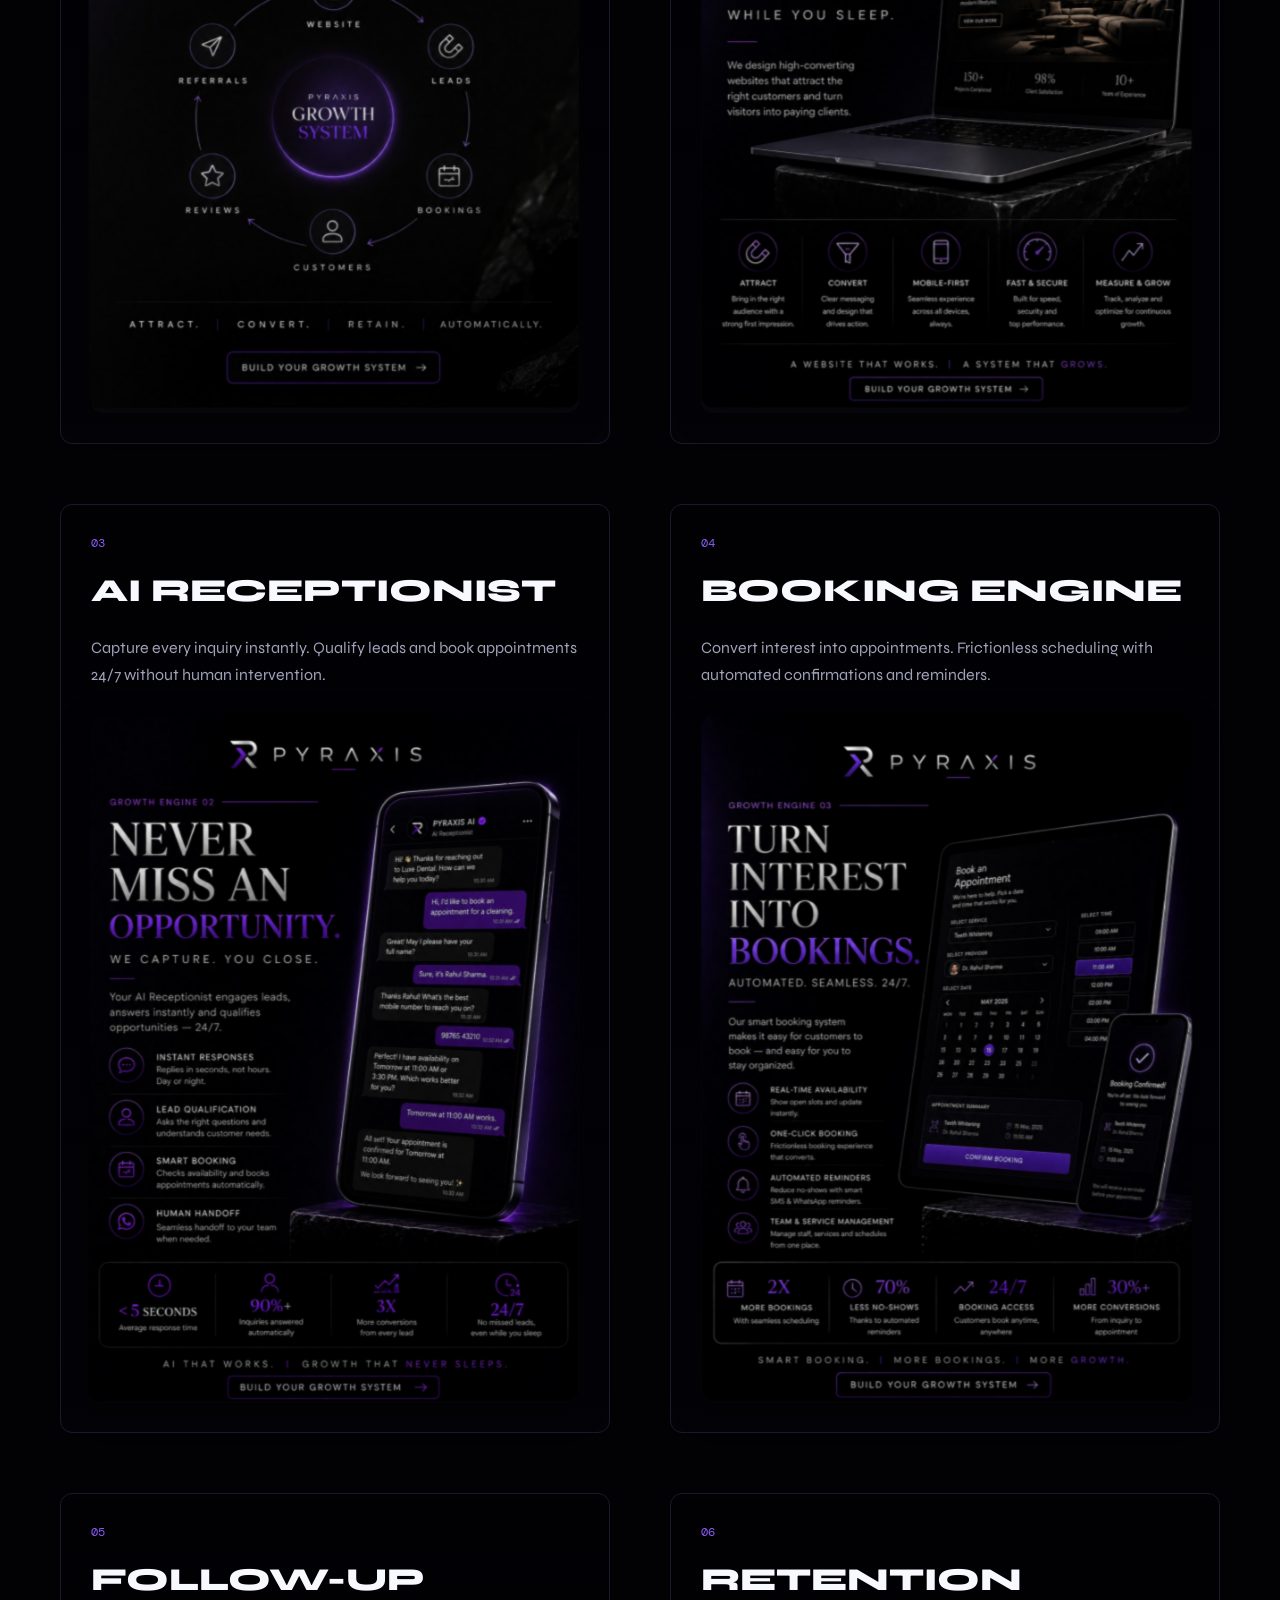
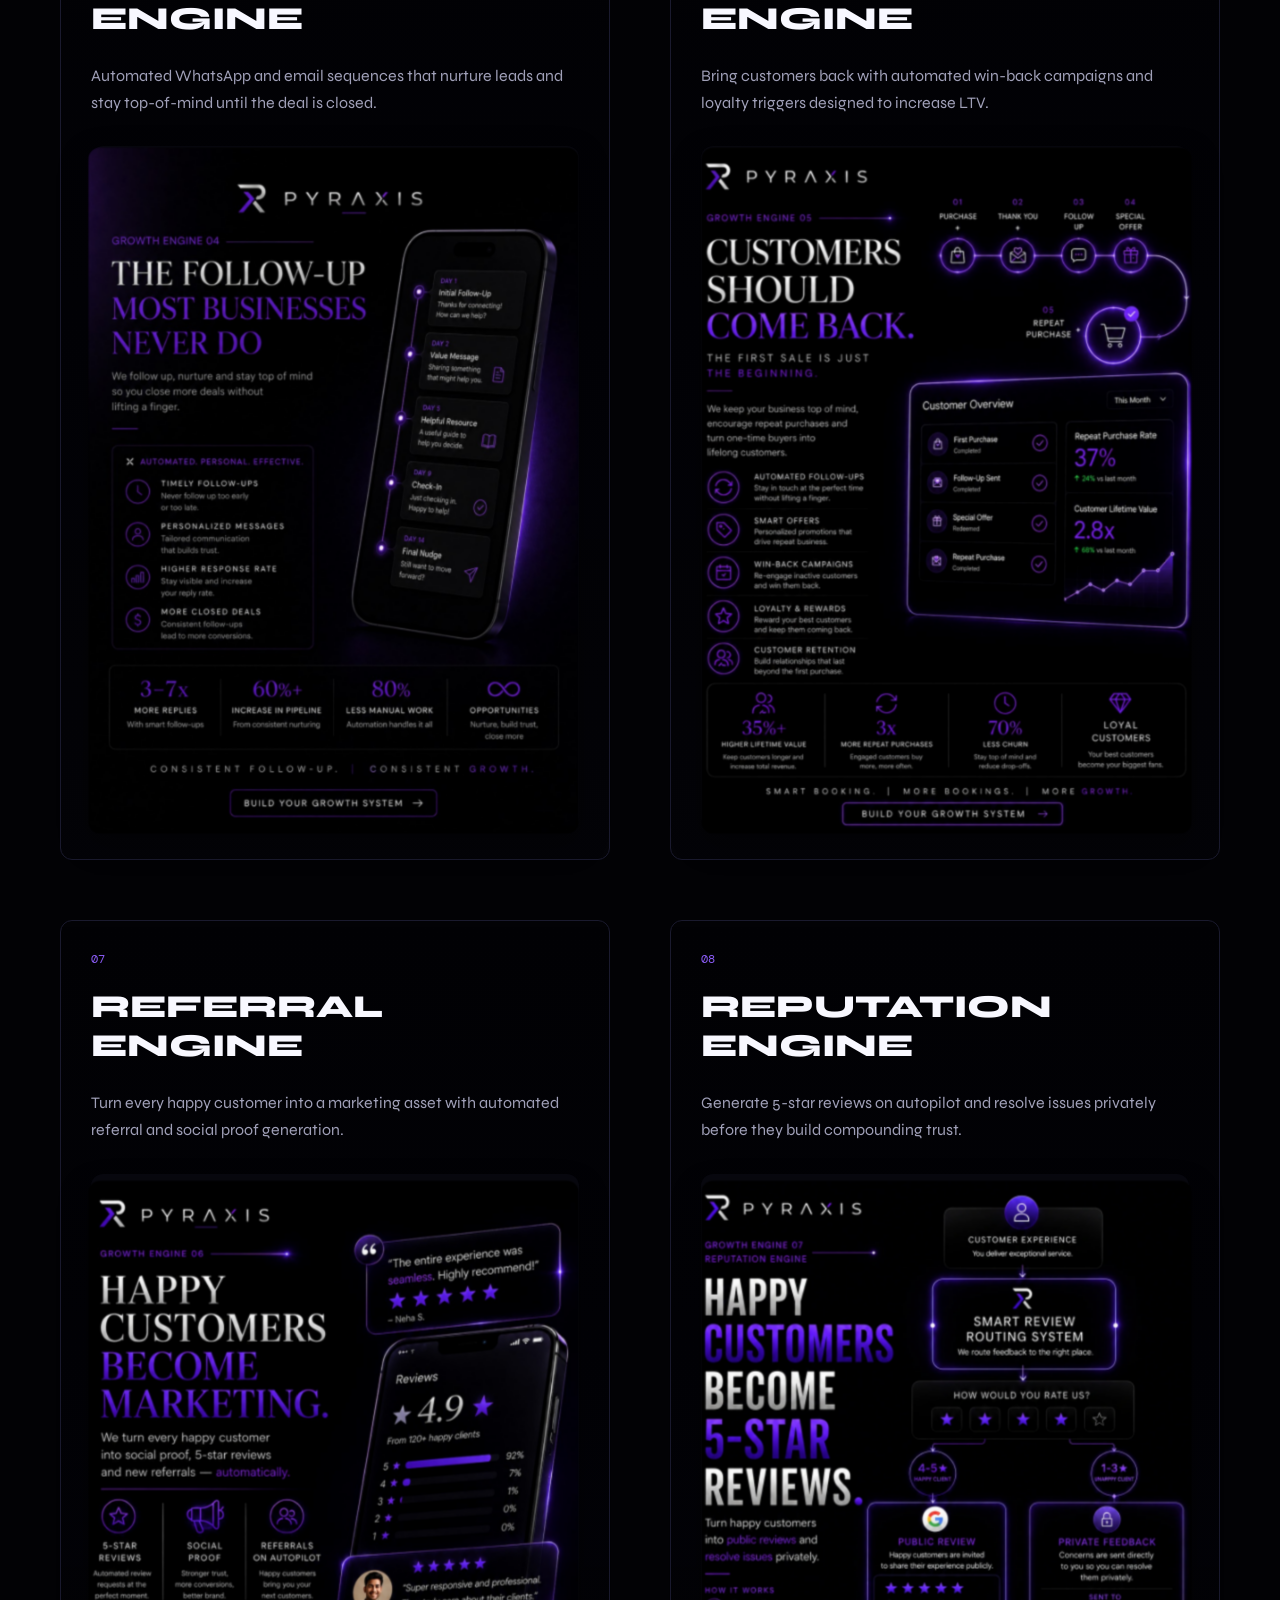
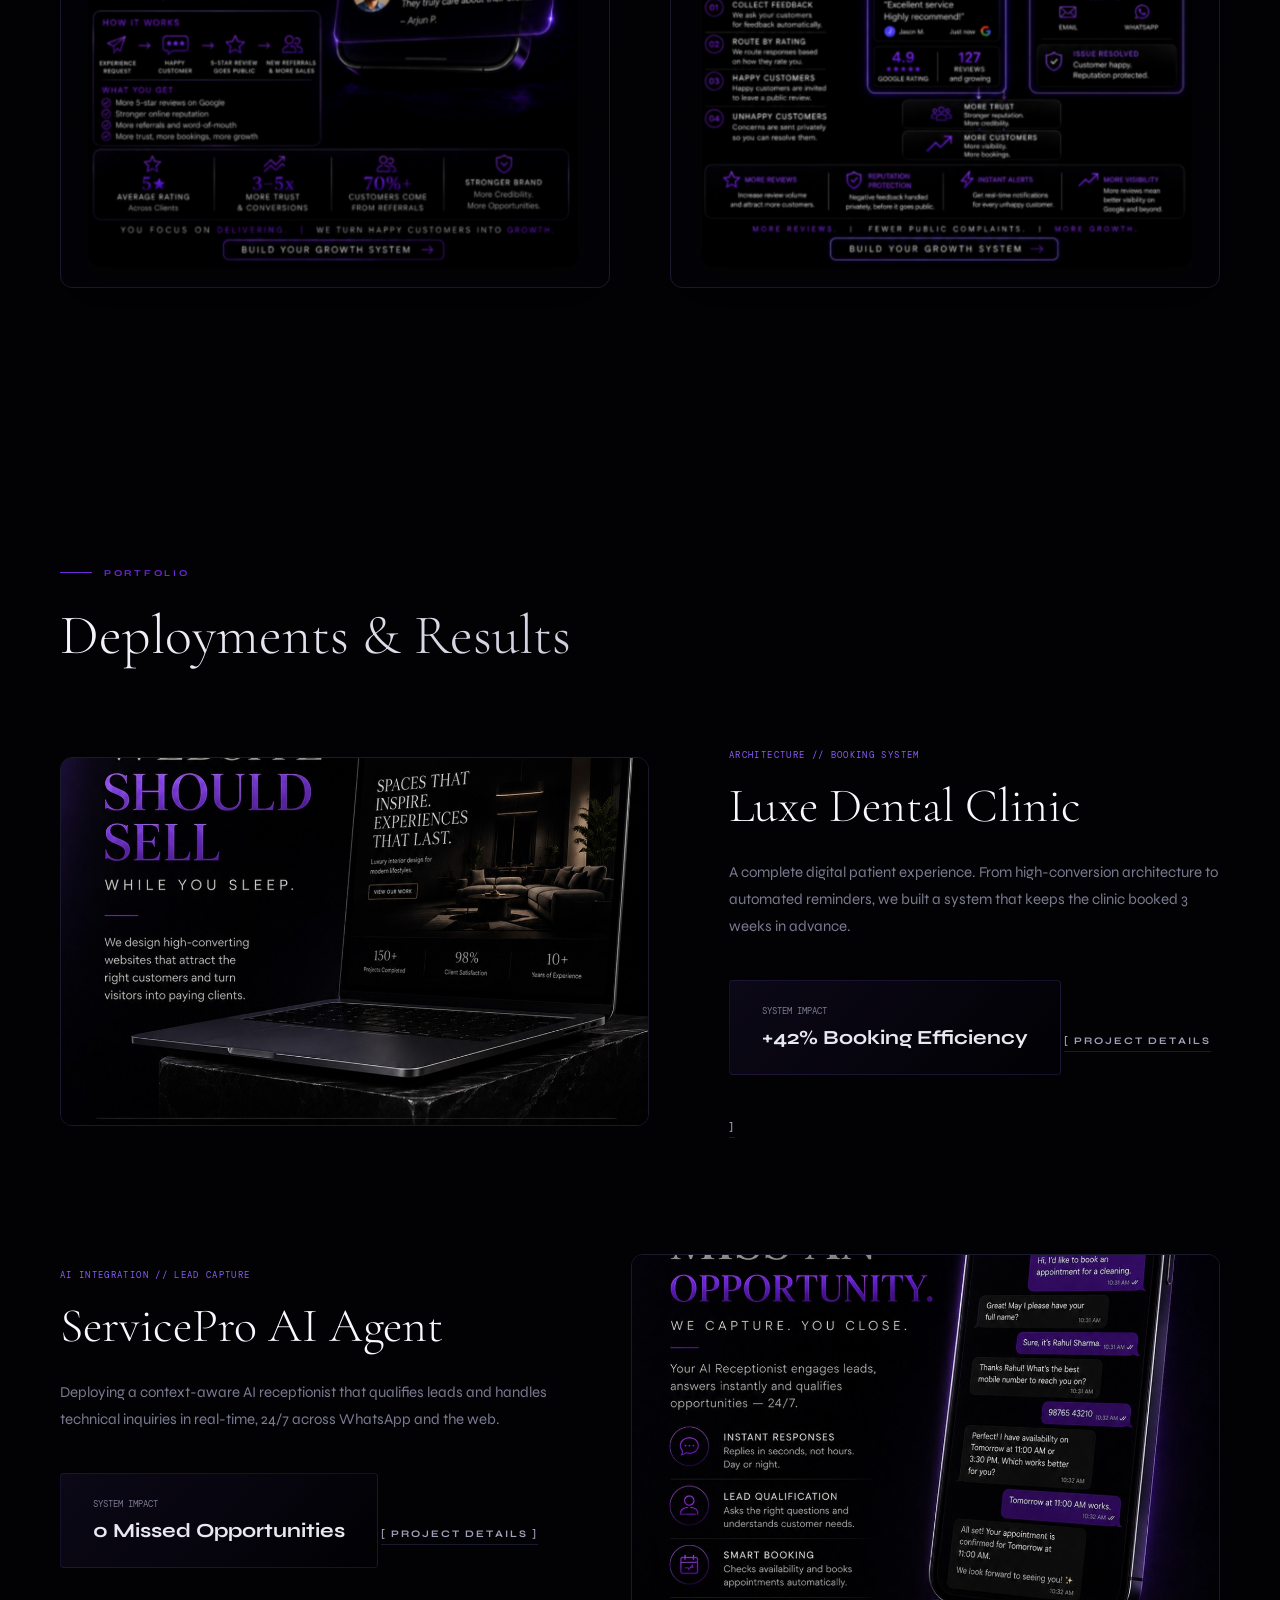
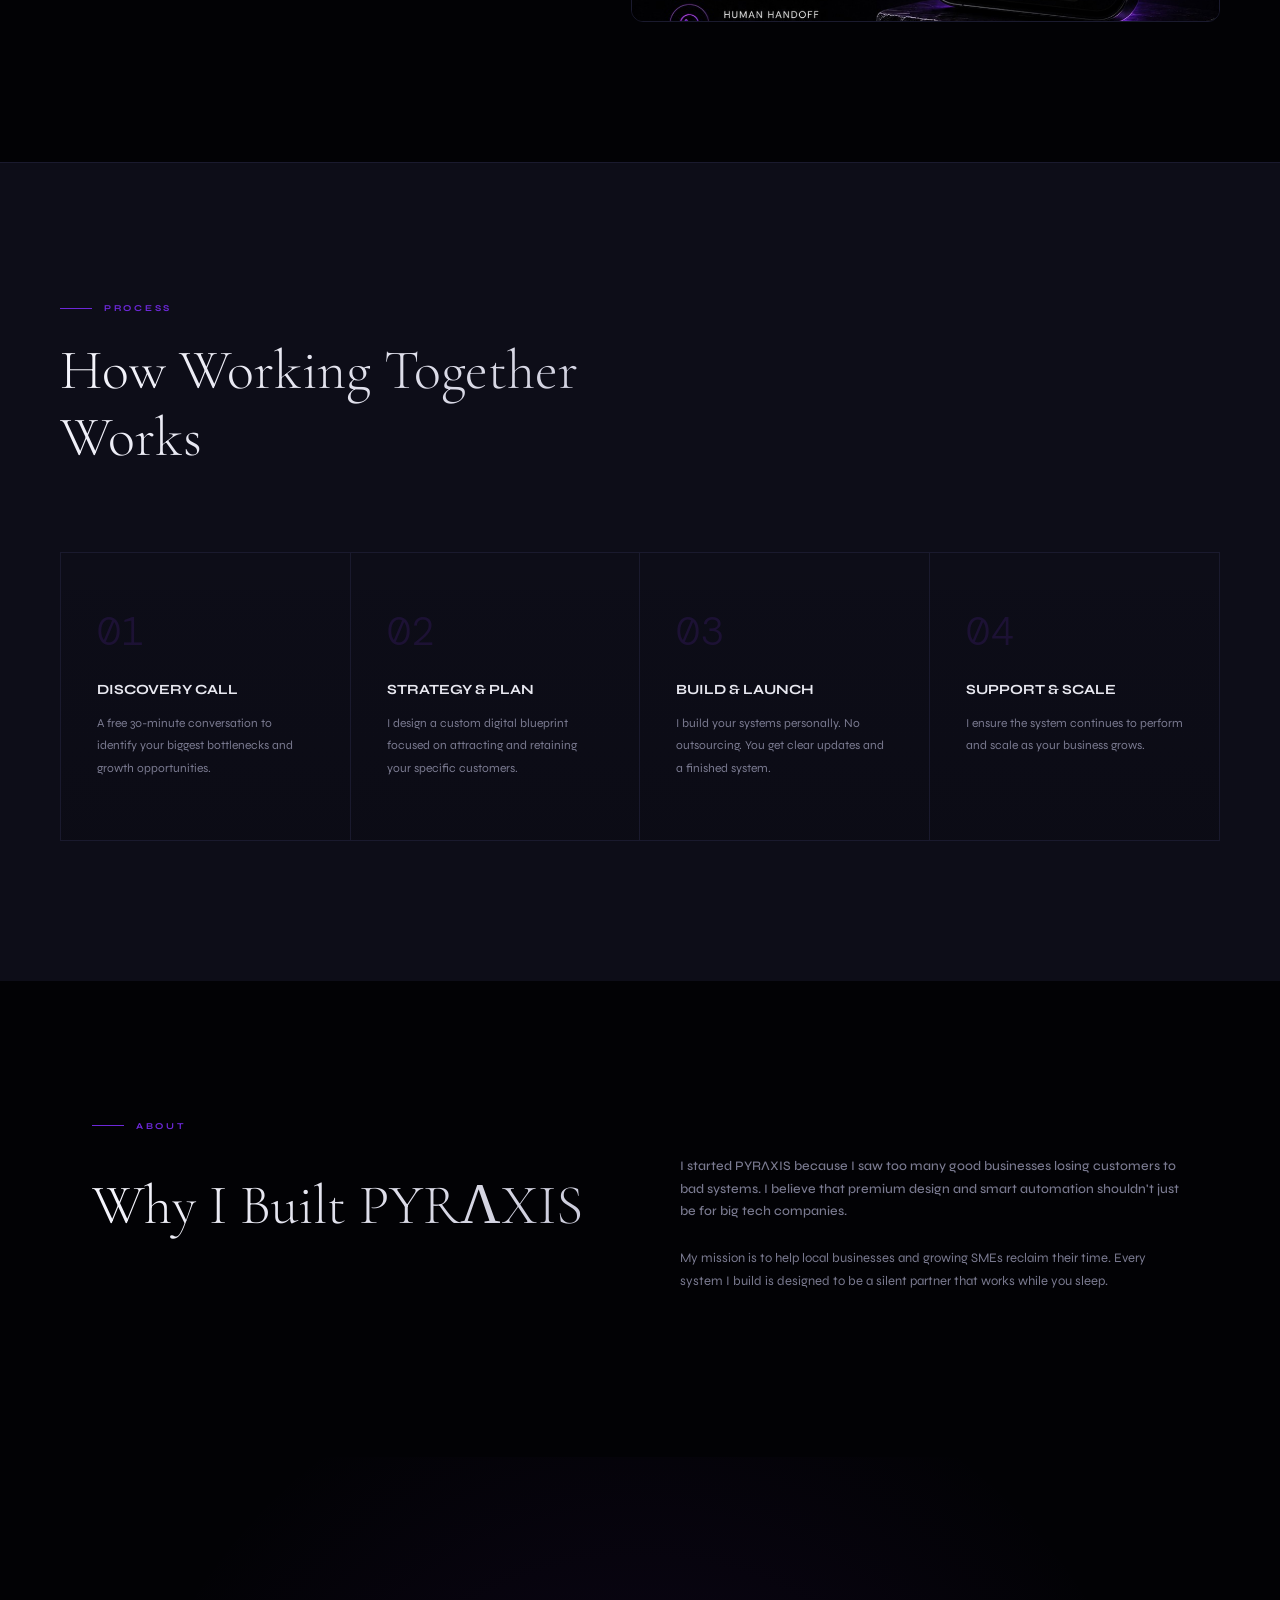
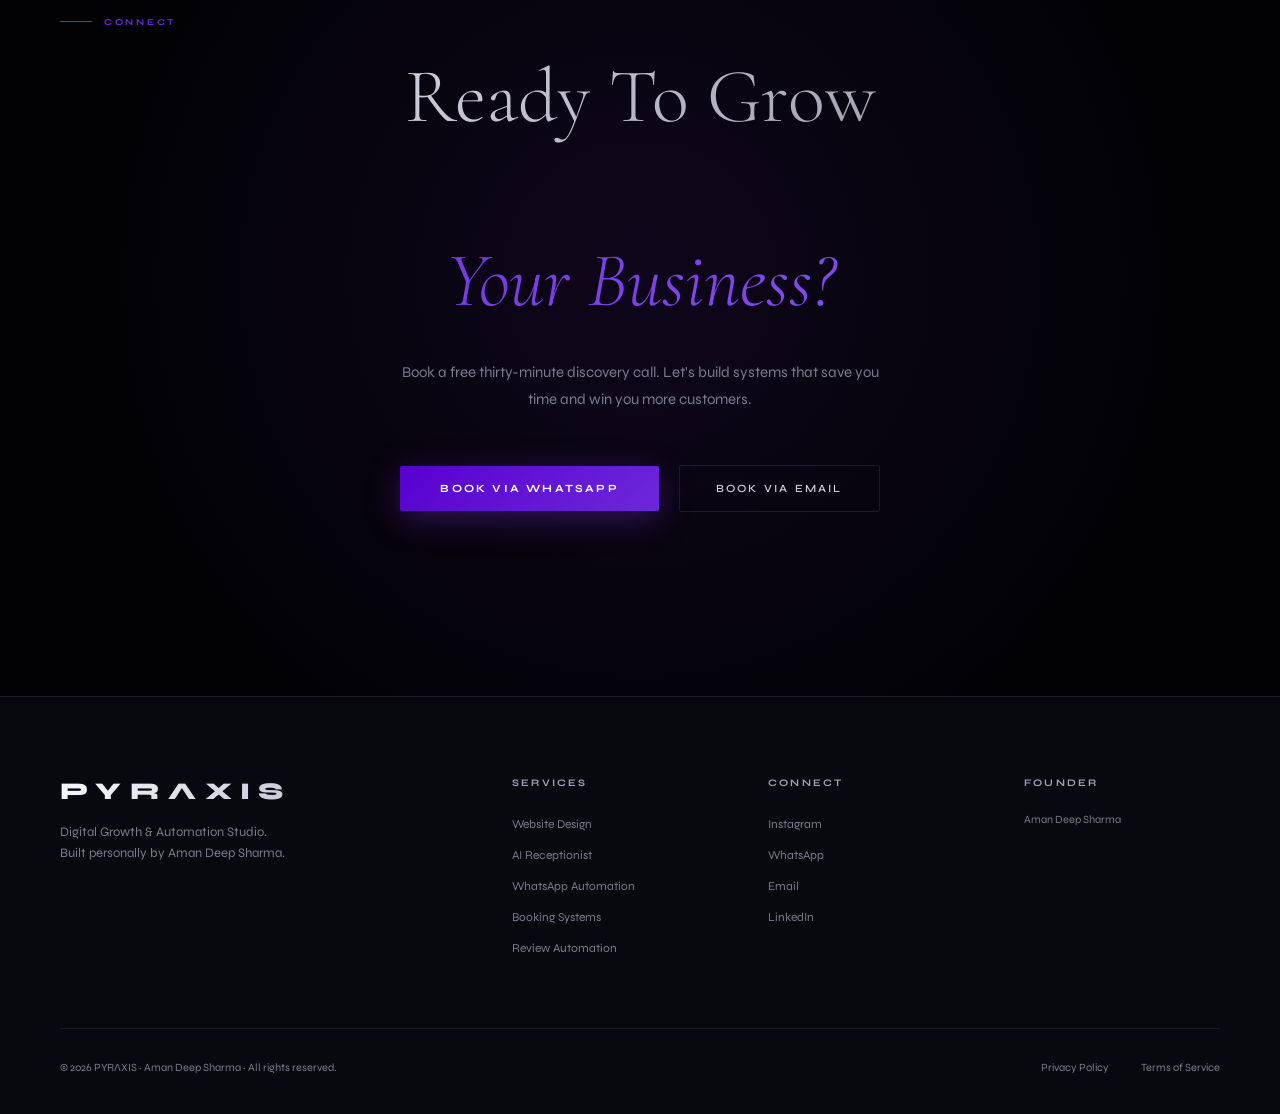
==== commit 5e7a44bc: "ICO" ====
--- a/index.html
+++ b/index.html
@@ -3,6 +3,7 @@
 <head>
     <meta charset="UTF-8">
     <meta name="viewport" content="width=device-width, initial-scale=1.0">
+    <link rel="icon" type="image/x-icon" href="pyr/logo/pyr-axis_favicon.ico">
     <title>PYRΛXIS — Digital Growth & Automation Studio</title>
     <meta name="description" content="Websites, automation, and AI systems for growing businesses. Founded by Aman Deep Sharma.">
     <link rel="preconnect" href="https://fonts.googleapis.com">
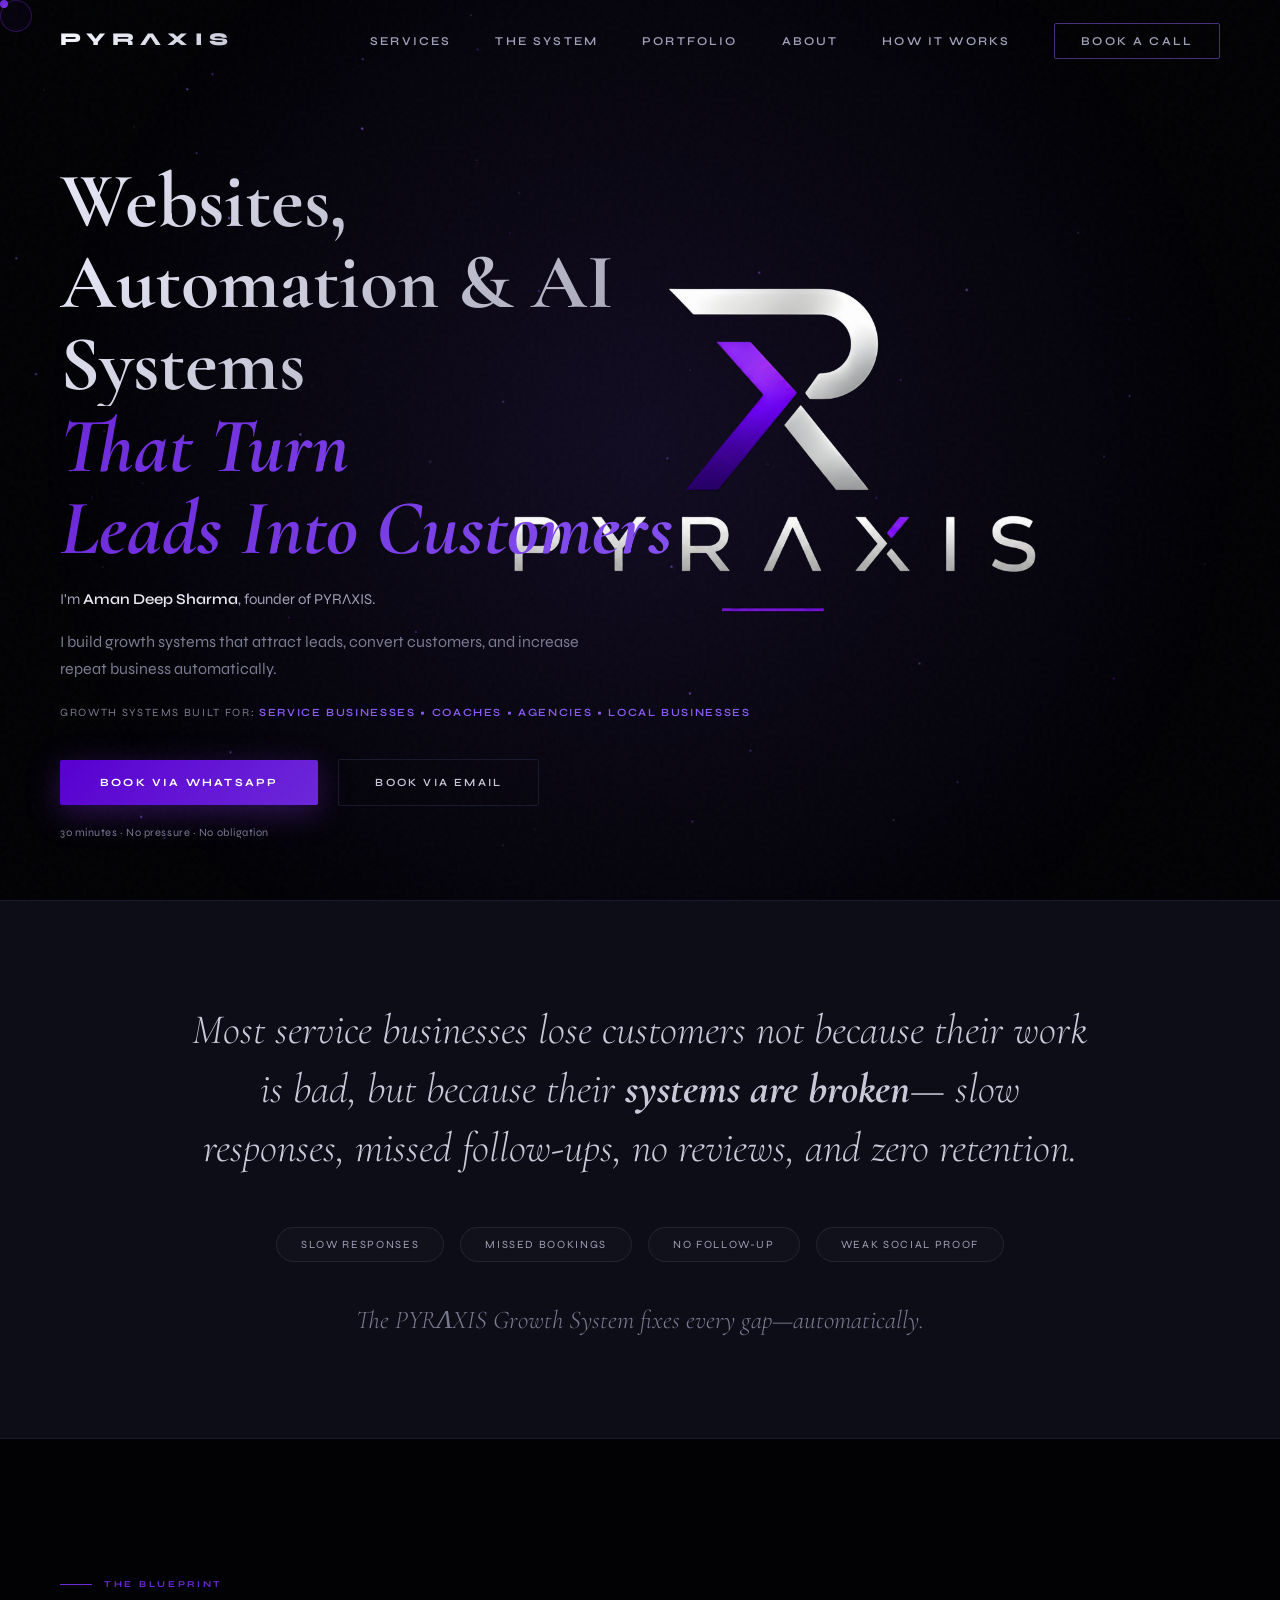
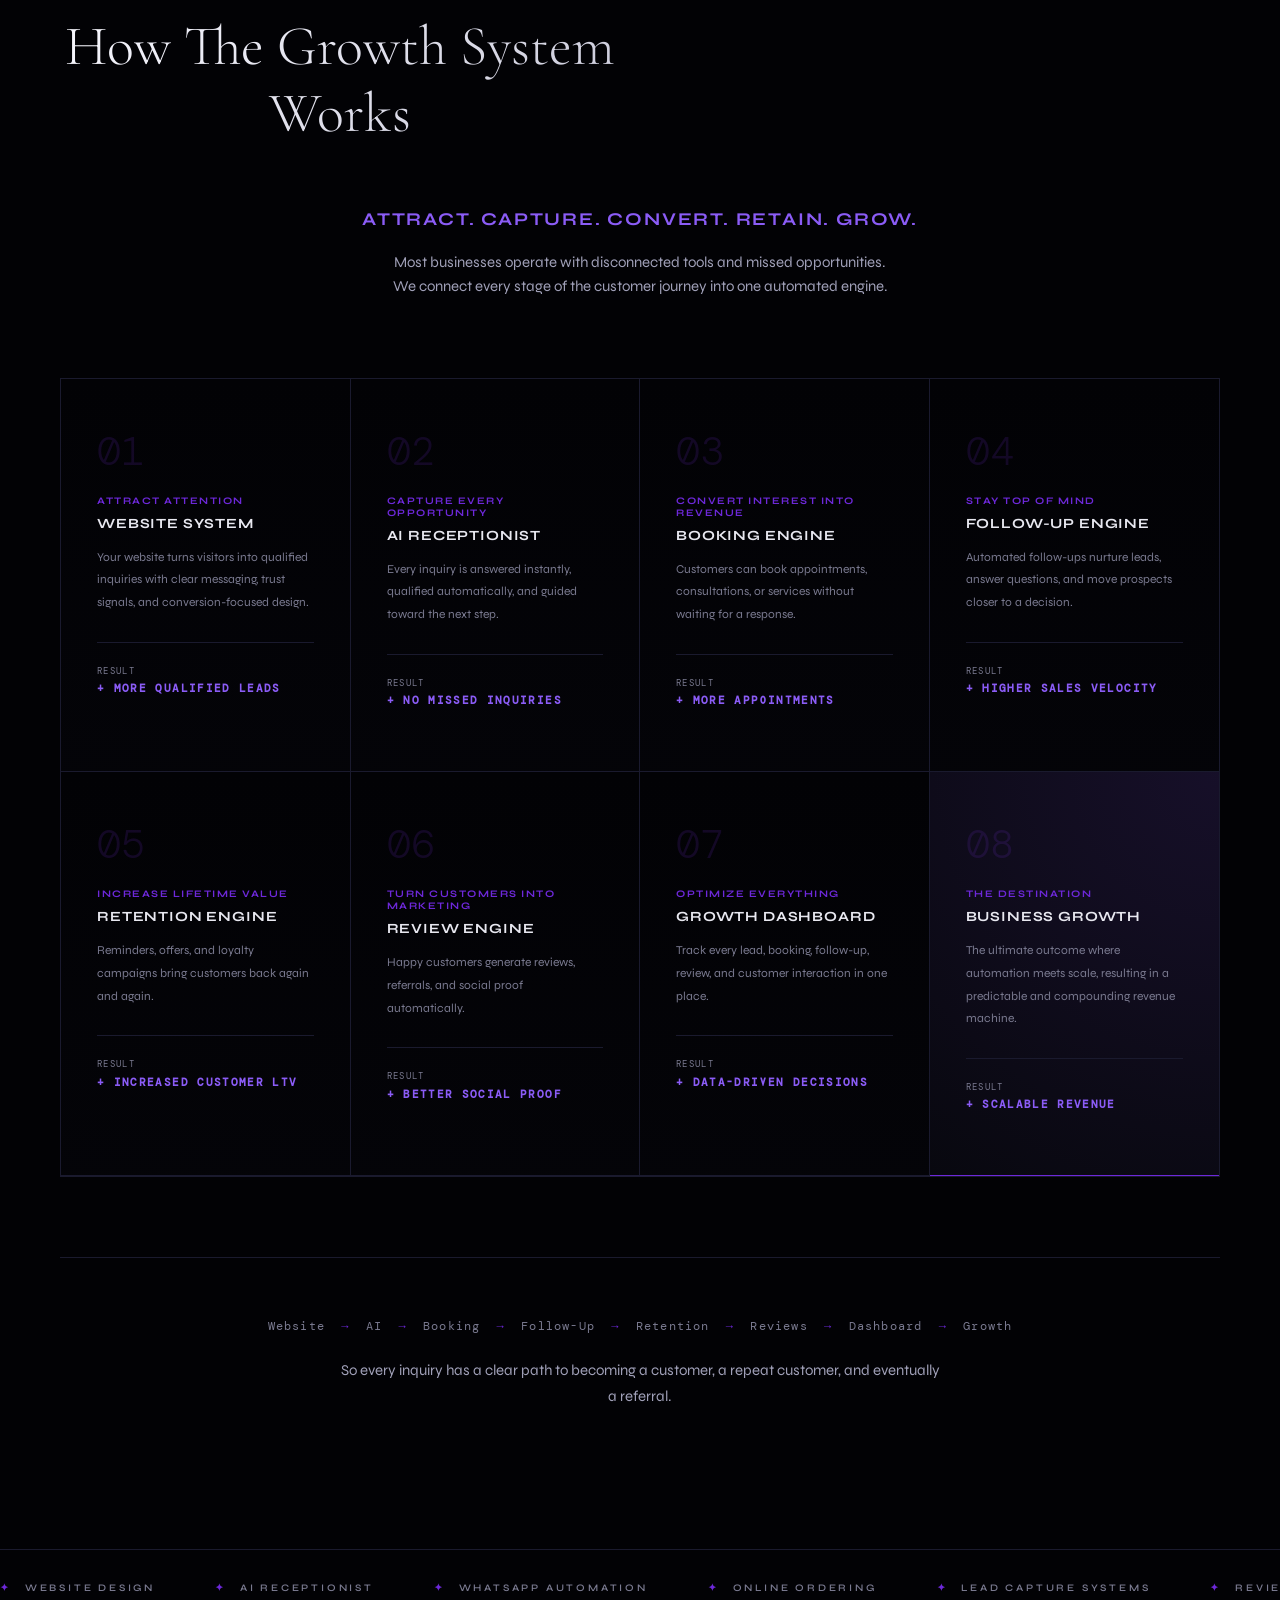
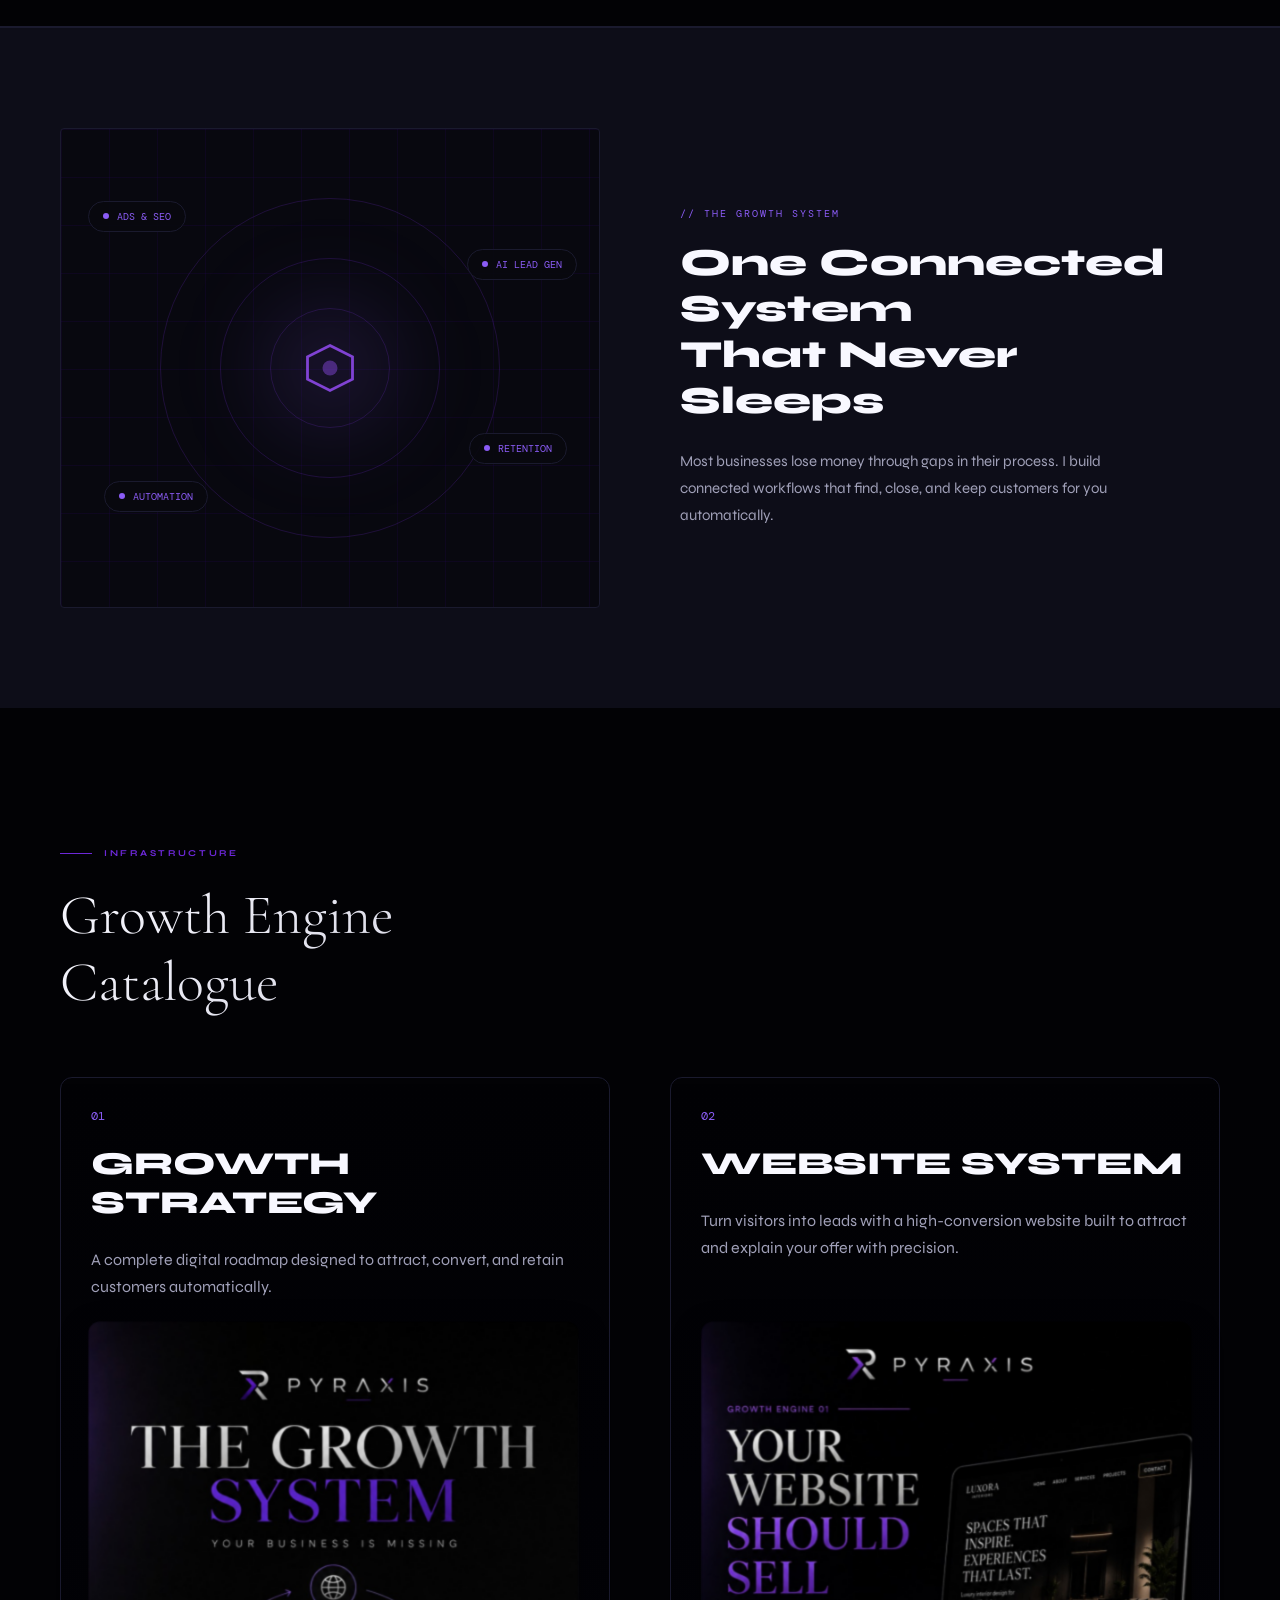
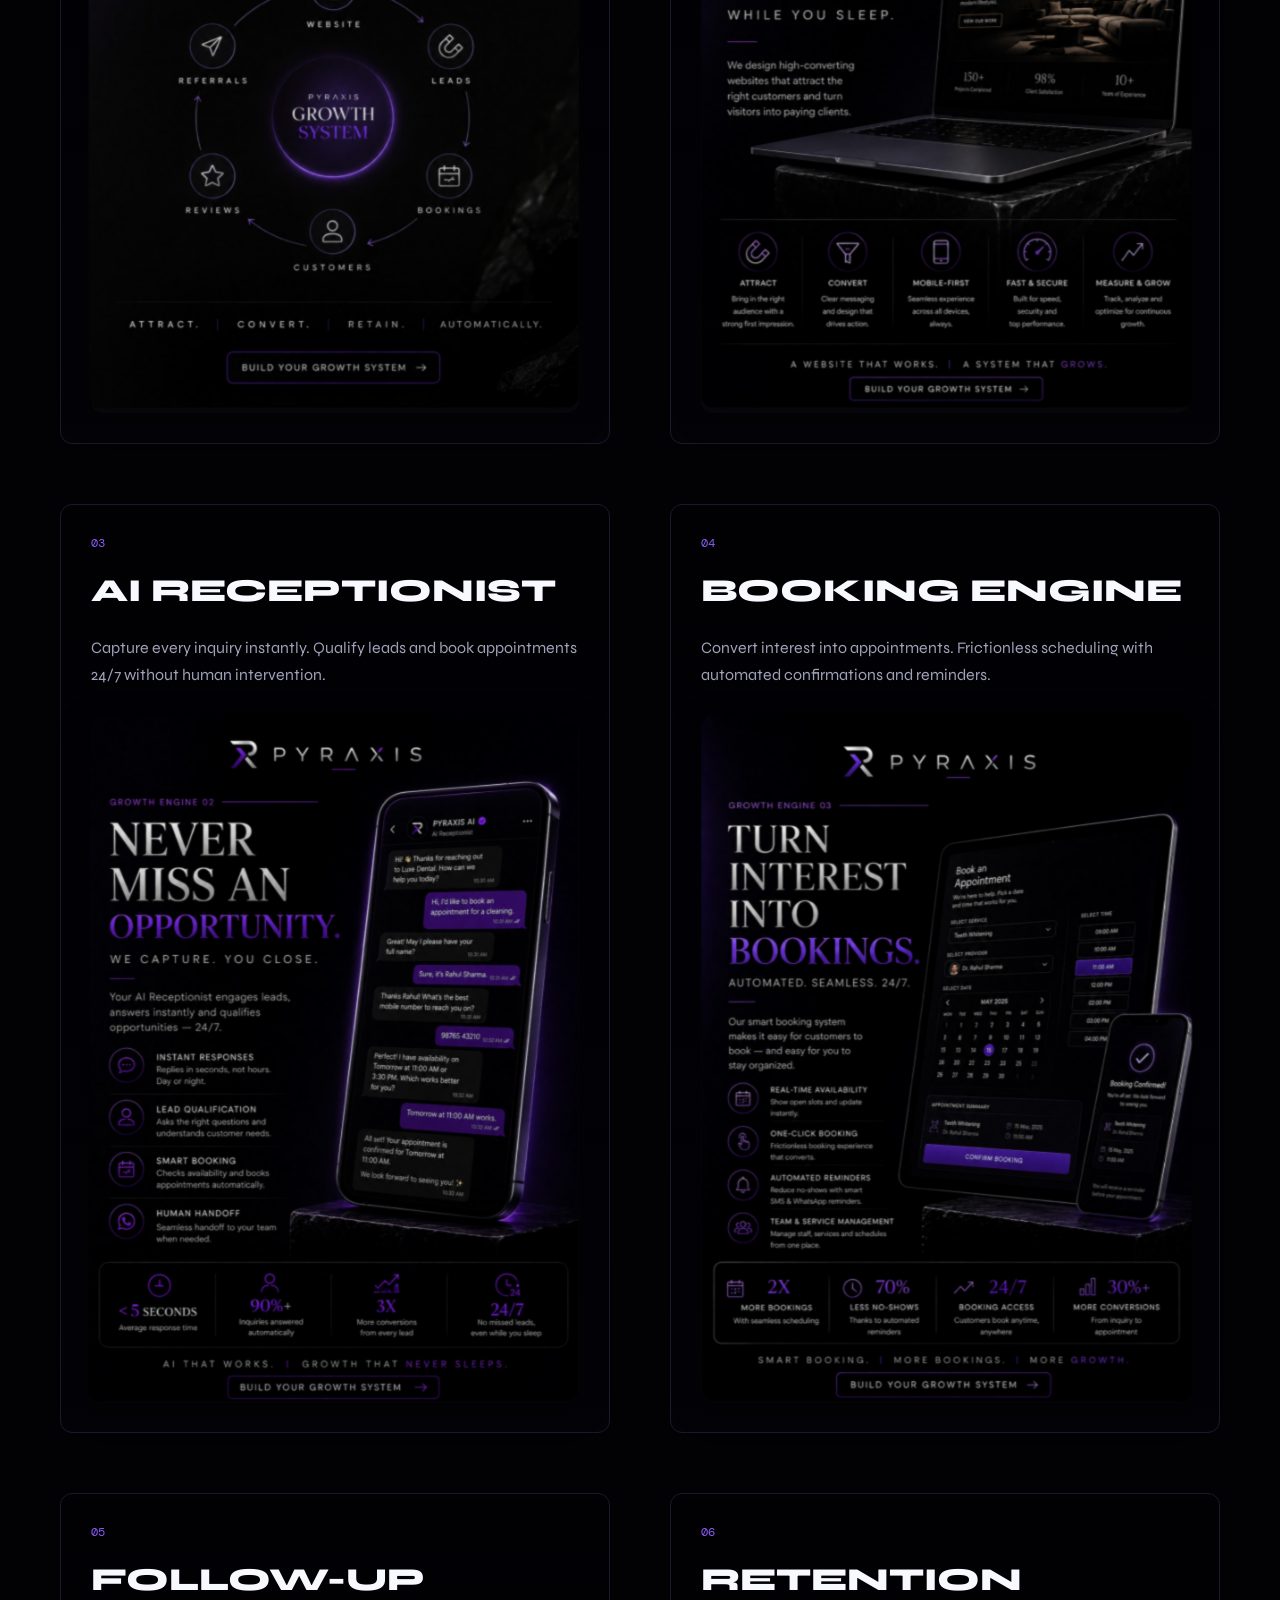
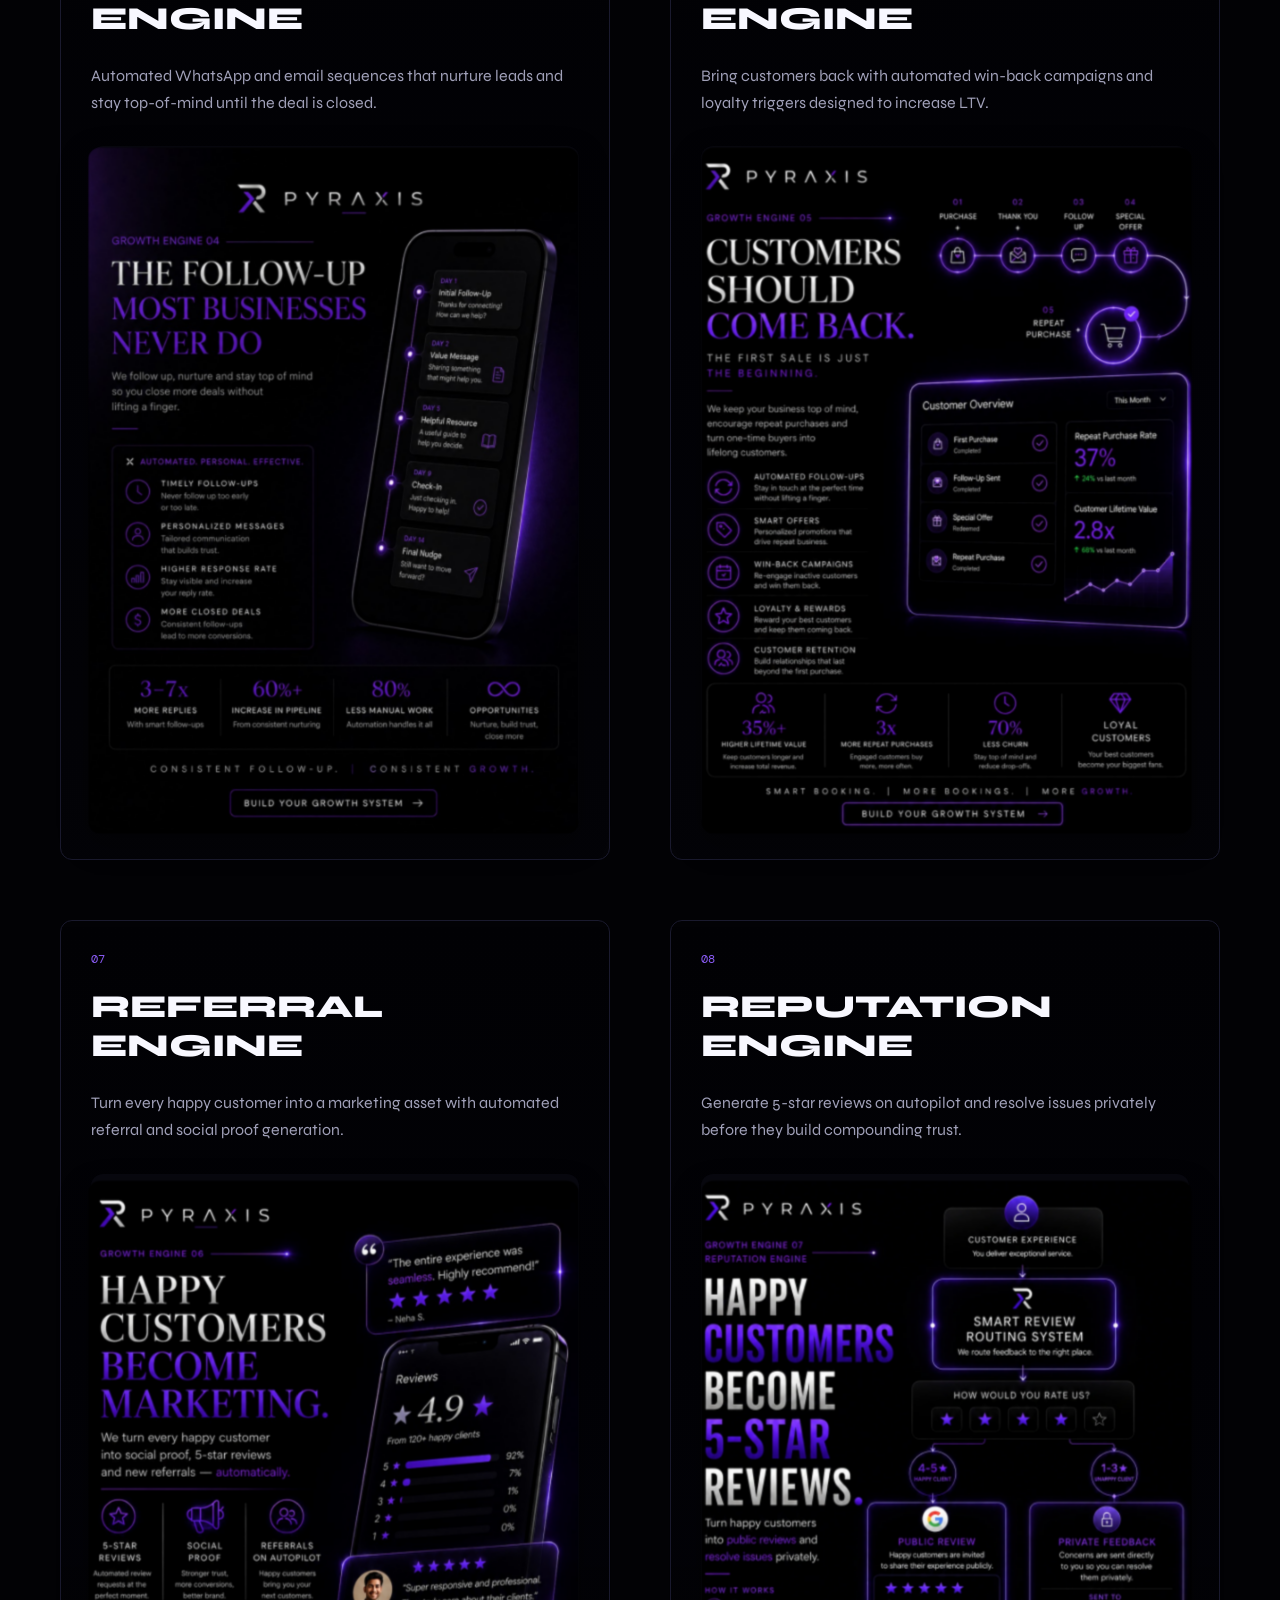
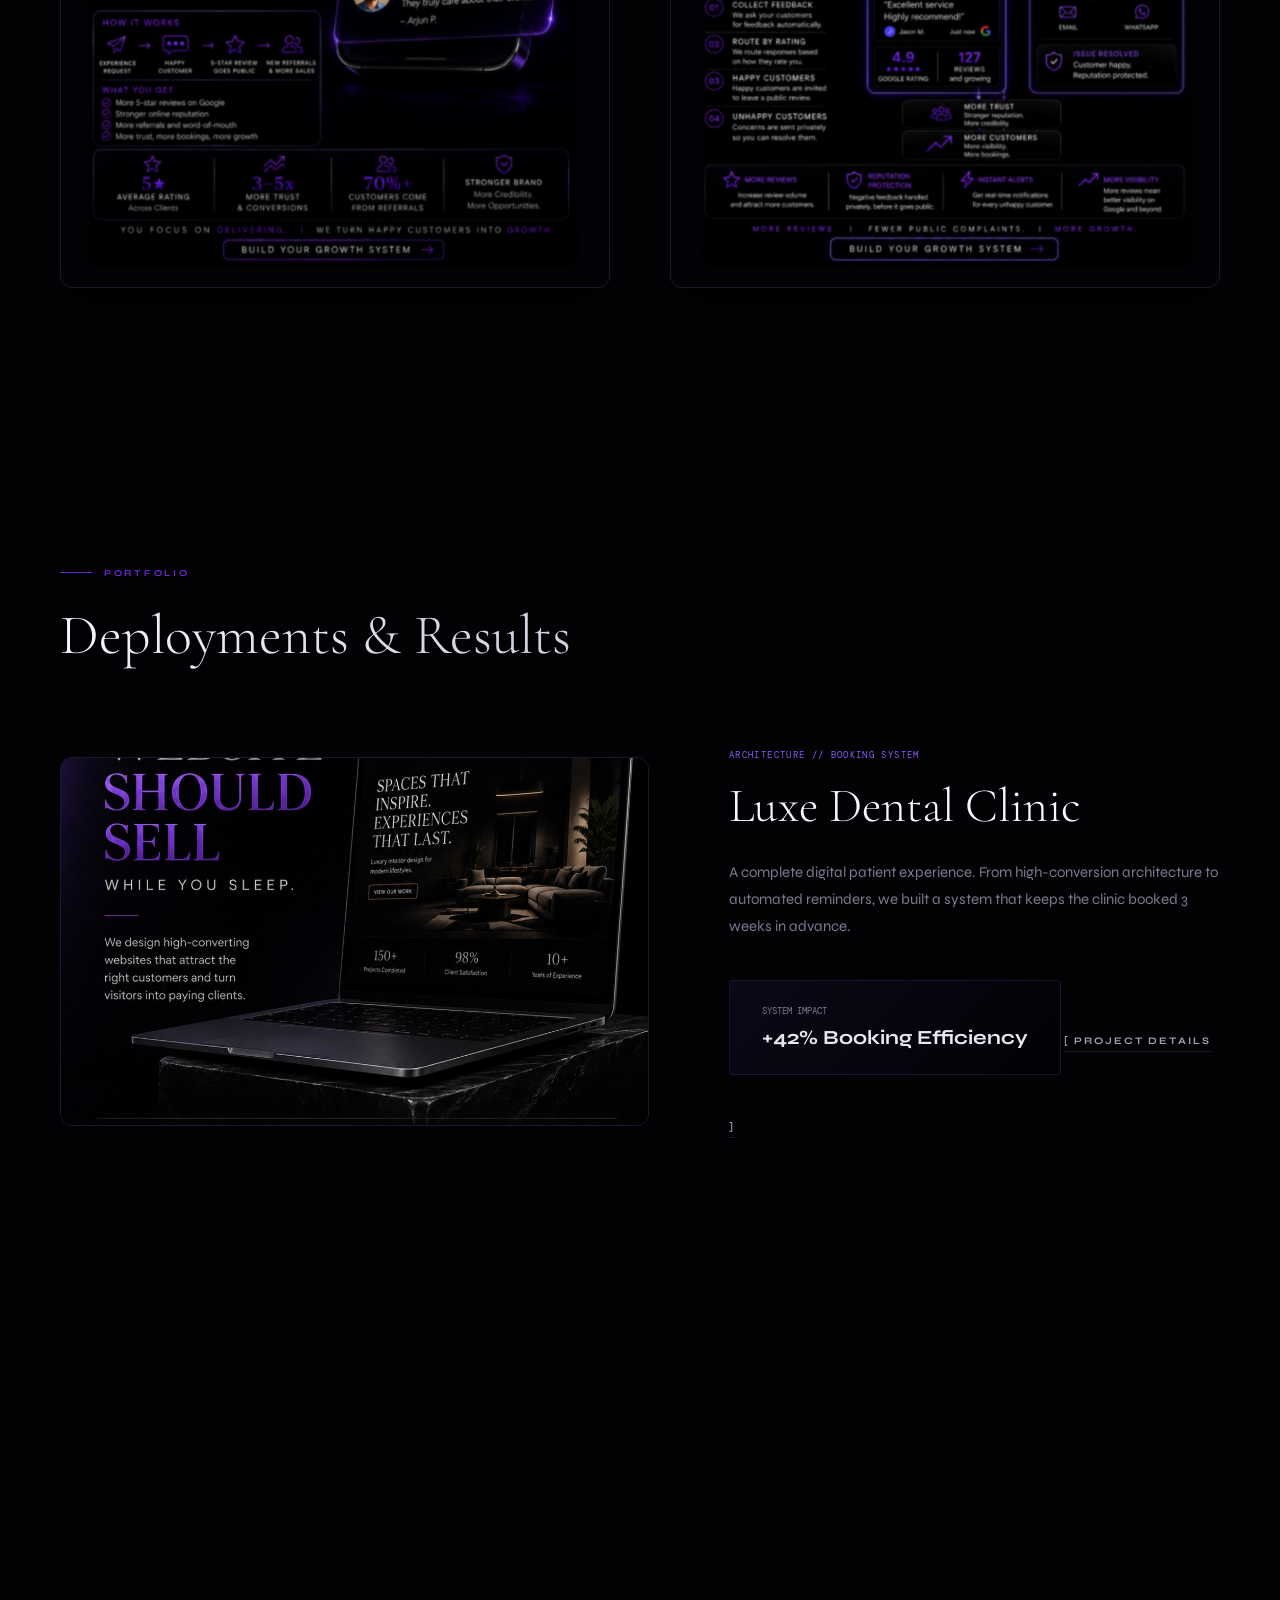
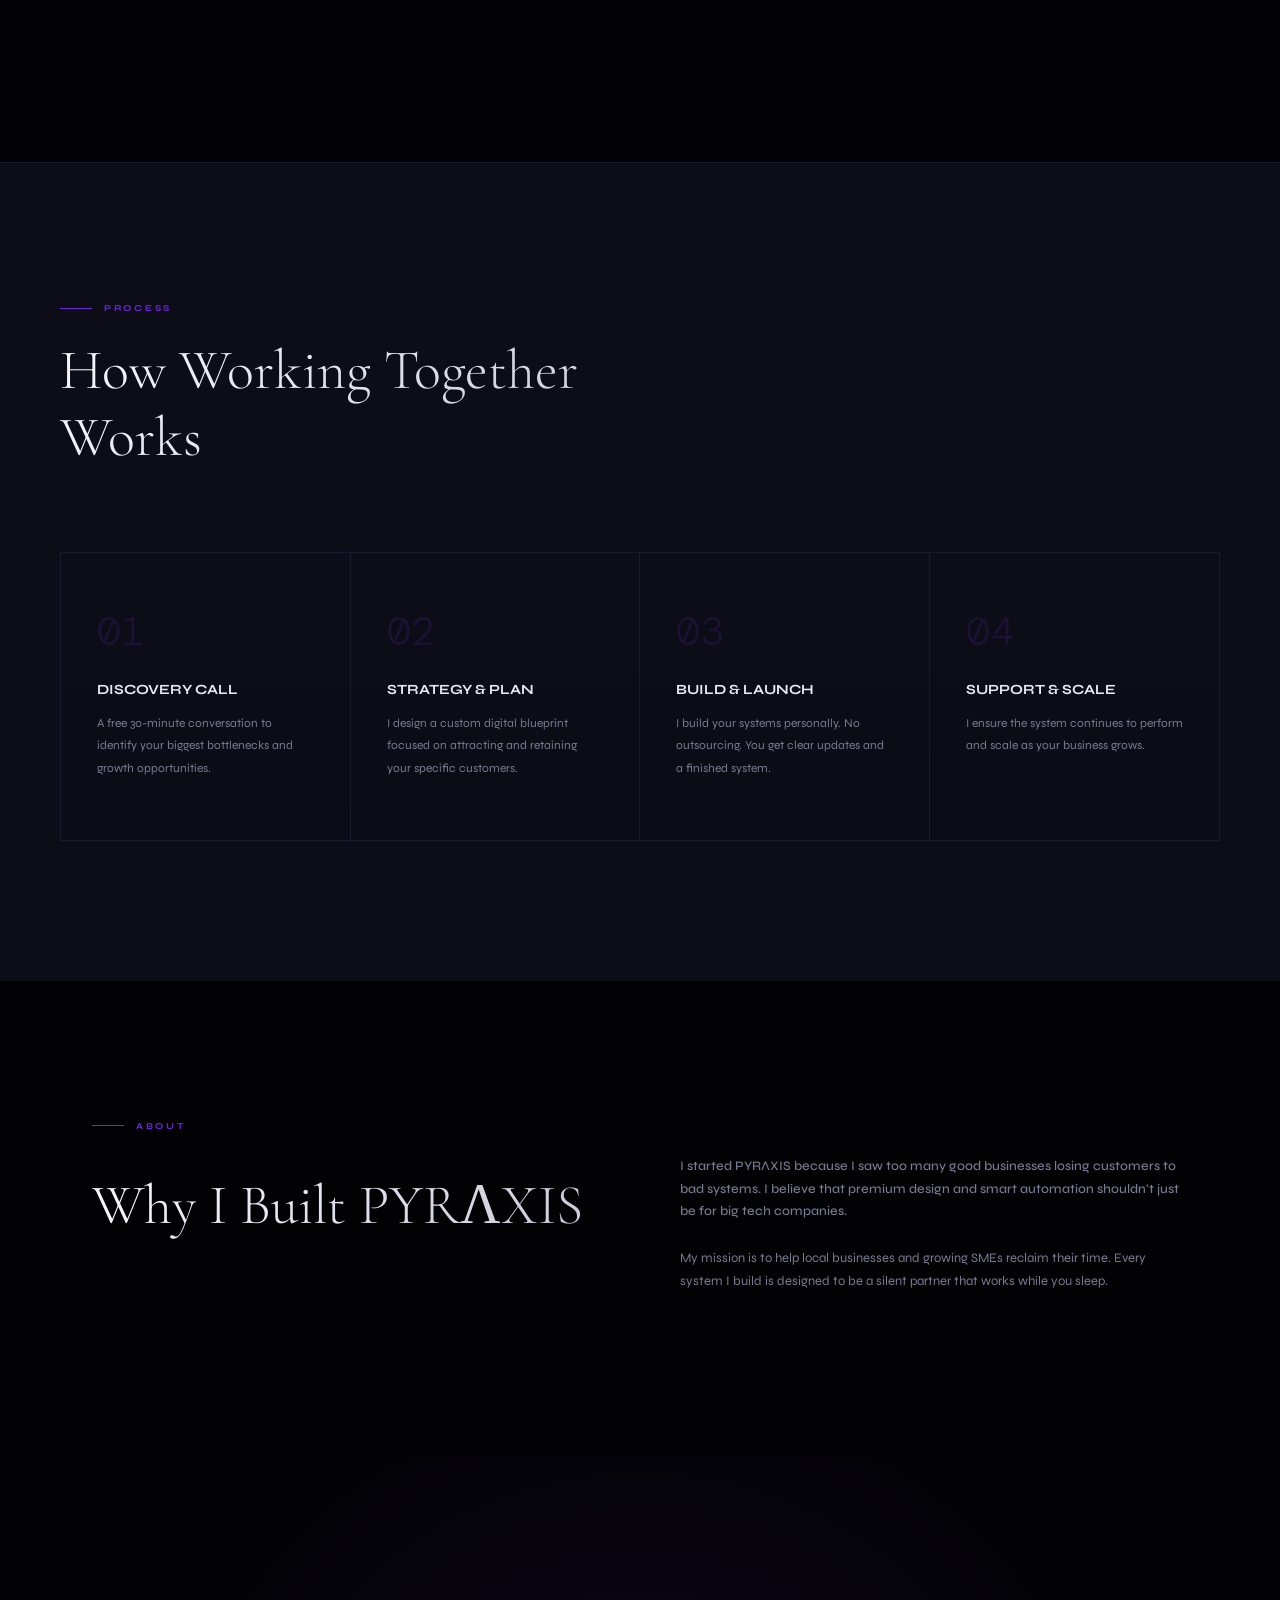
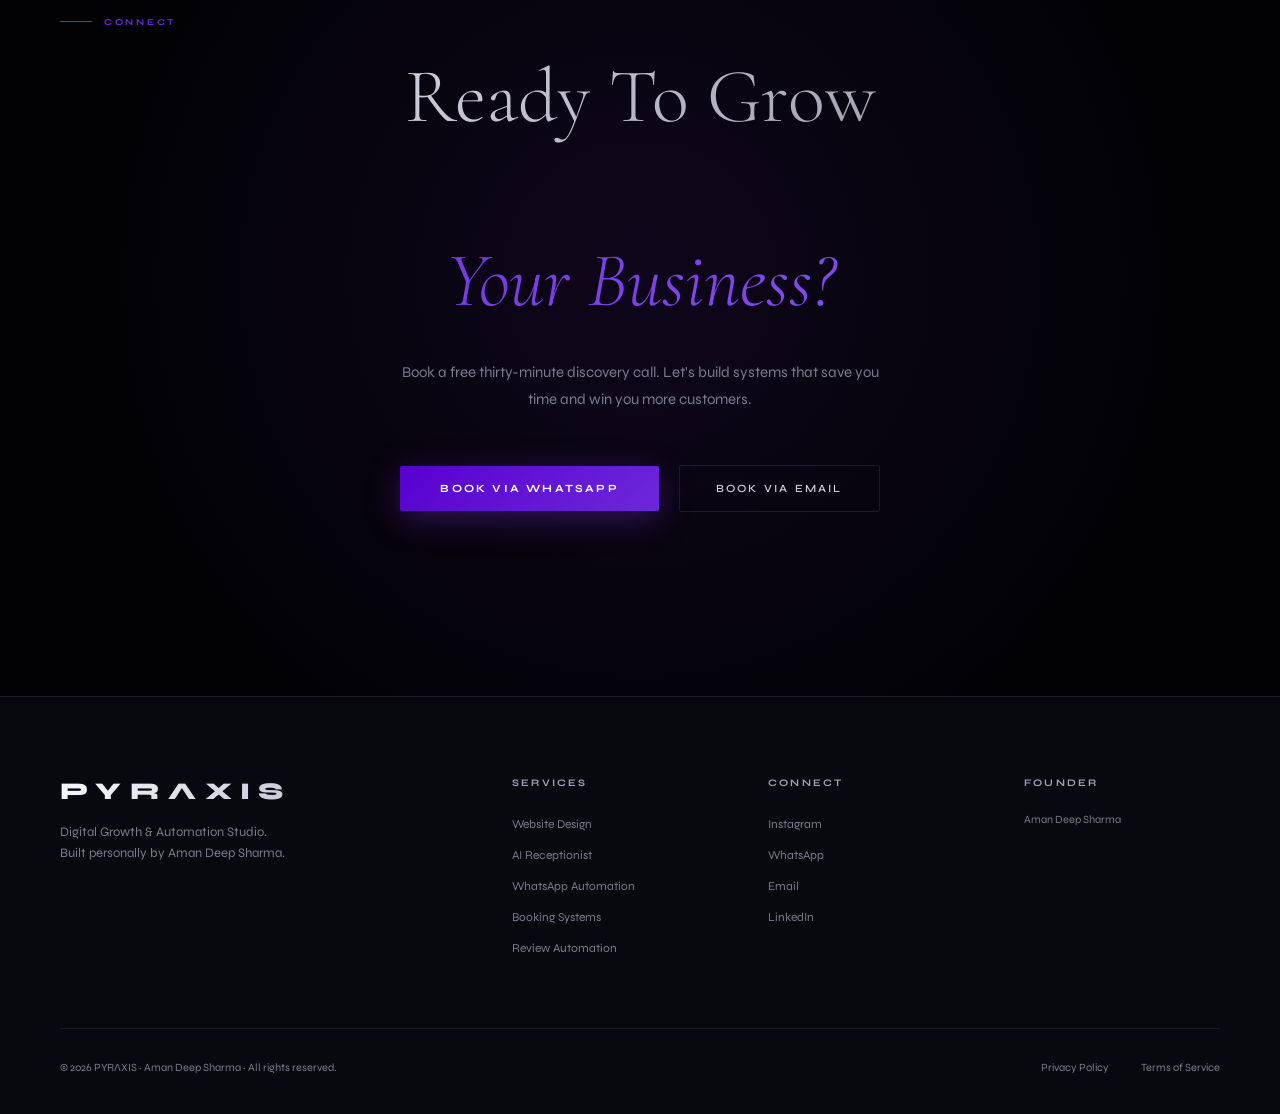
==== commit 238e7848: "2.0 FAVICON PYR" ====
--- a/index.html
+++ b/index.html
@@ -3,7 +3,7 @@
 <head>
     <meta charset="UTF-8">
     <meta name="viewport" content="width=device-width, initial-scale=1.0">
-    <link rel="icon" type="image/x-icon" href="pyr/logo/pyr-axis_favicon.ico">
+    <link rel="icon" type="image/x-icon" href="pyr/logo/favicon_from_uploaded.ico">
     <title>PYRΛXIS — Digital Growth & Automation Studio</title>
     <meta name="description" content="Websites, automation, and AI systems for growing businesses. Founded by Aman Deep Sharma.">
     <link rel="preconnect" href="https://fonts.googleapis.com">
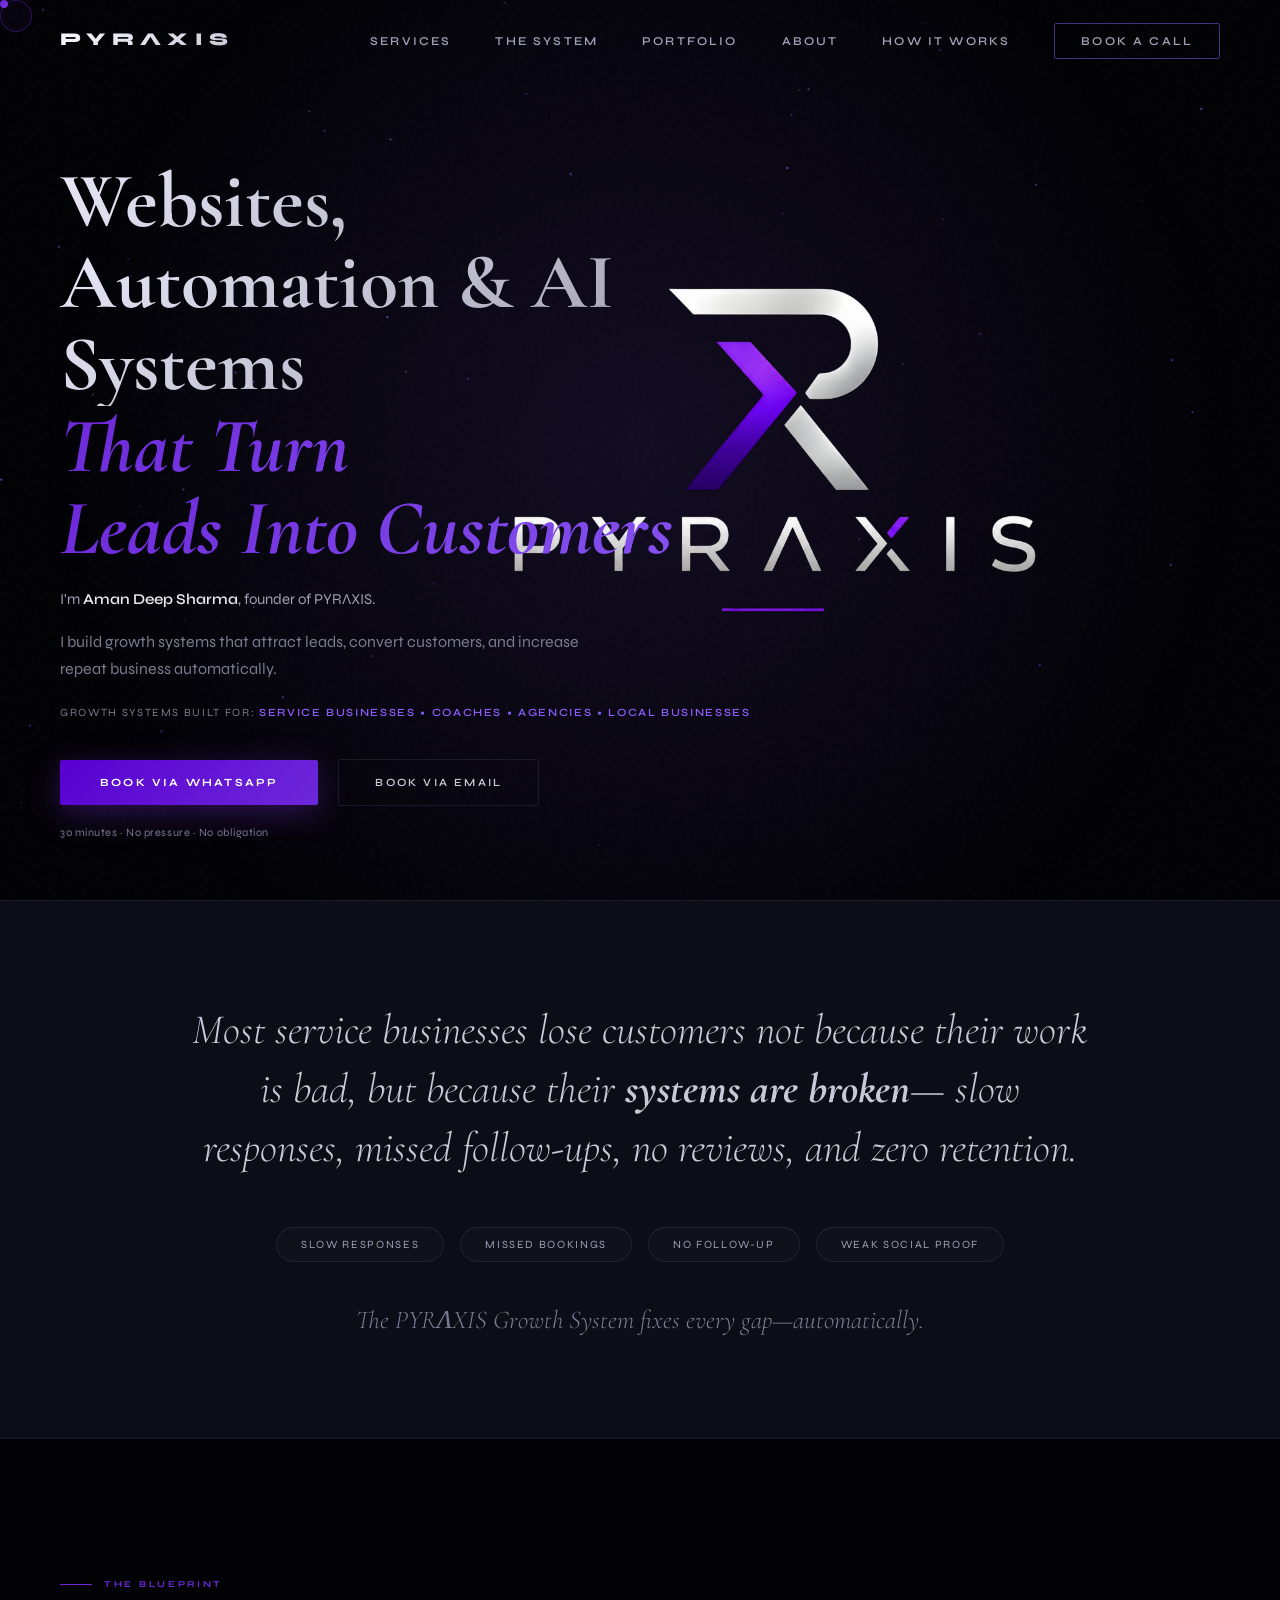
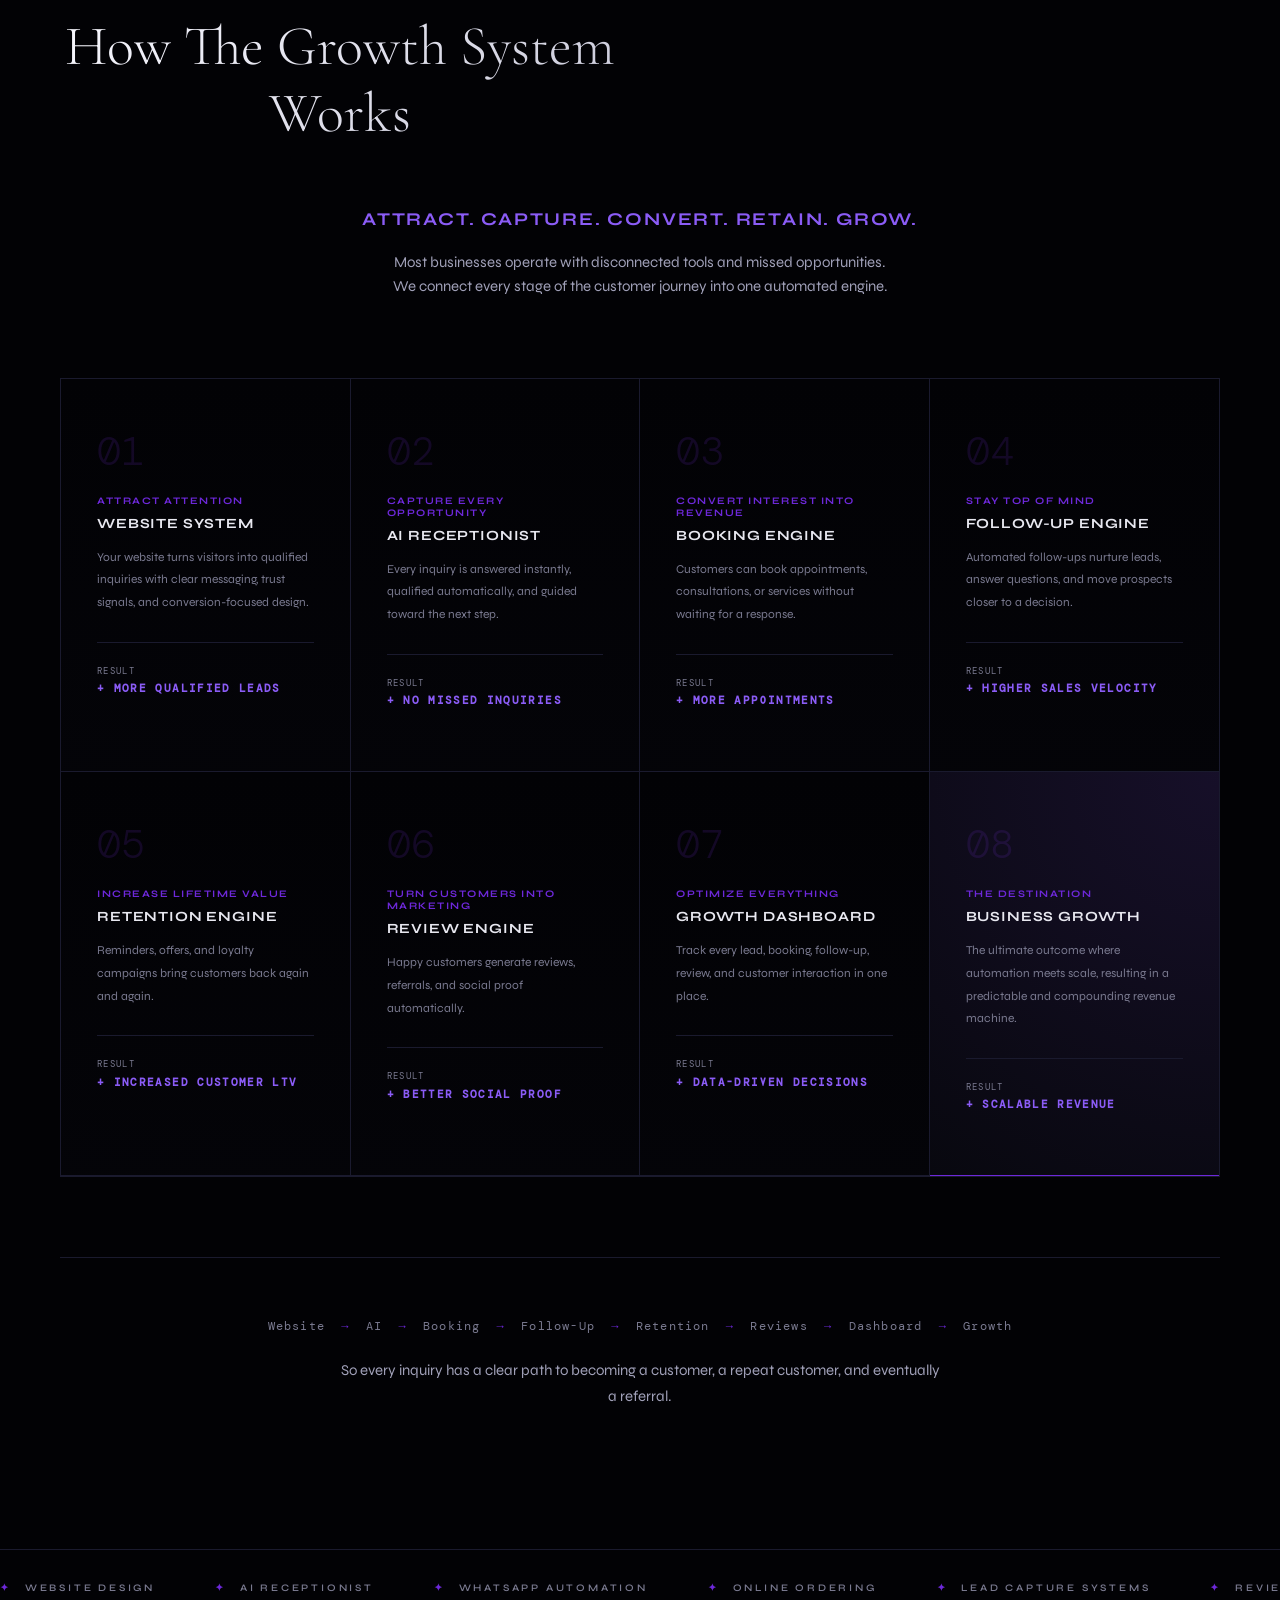
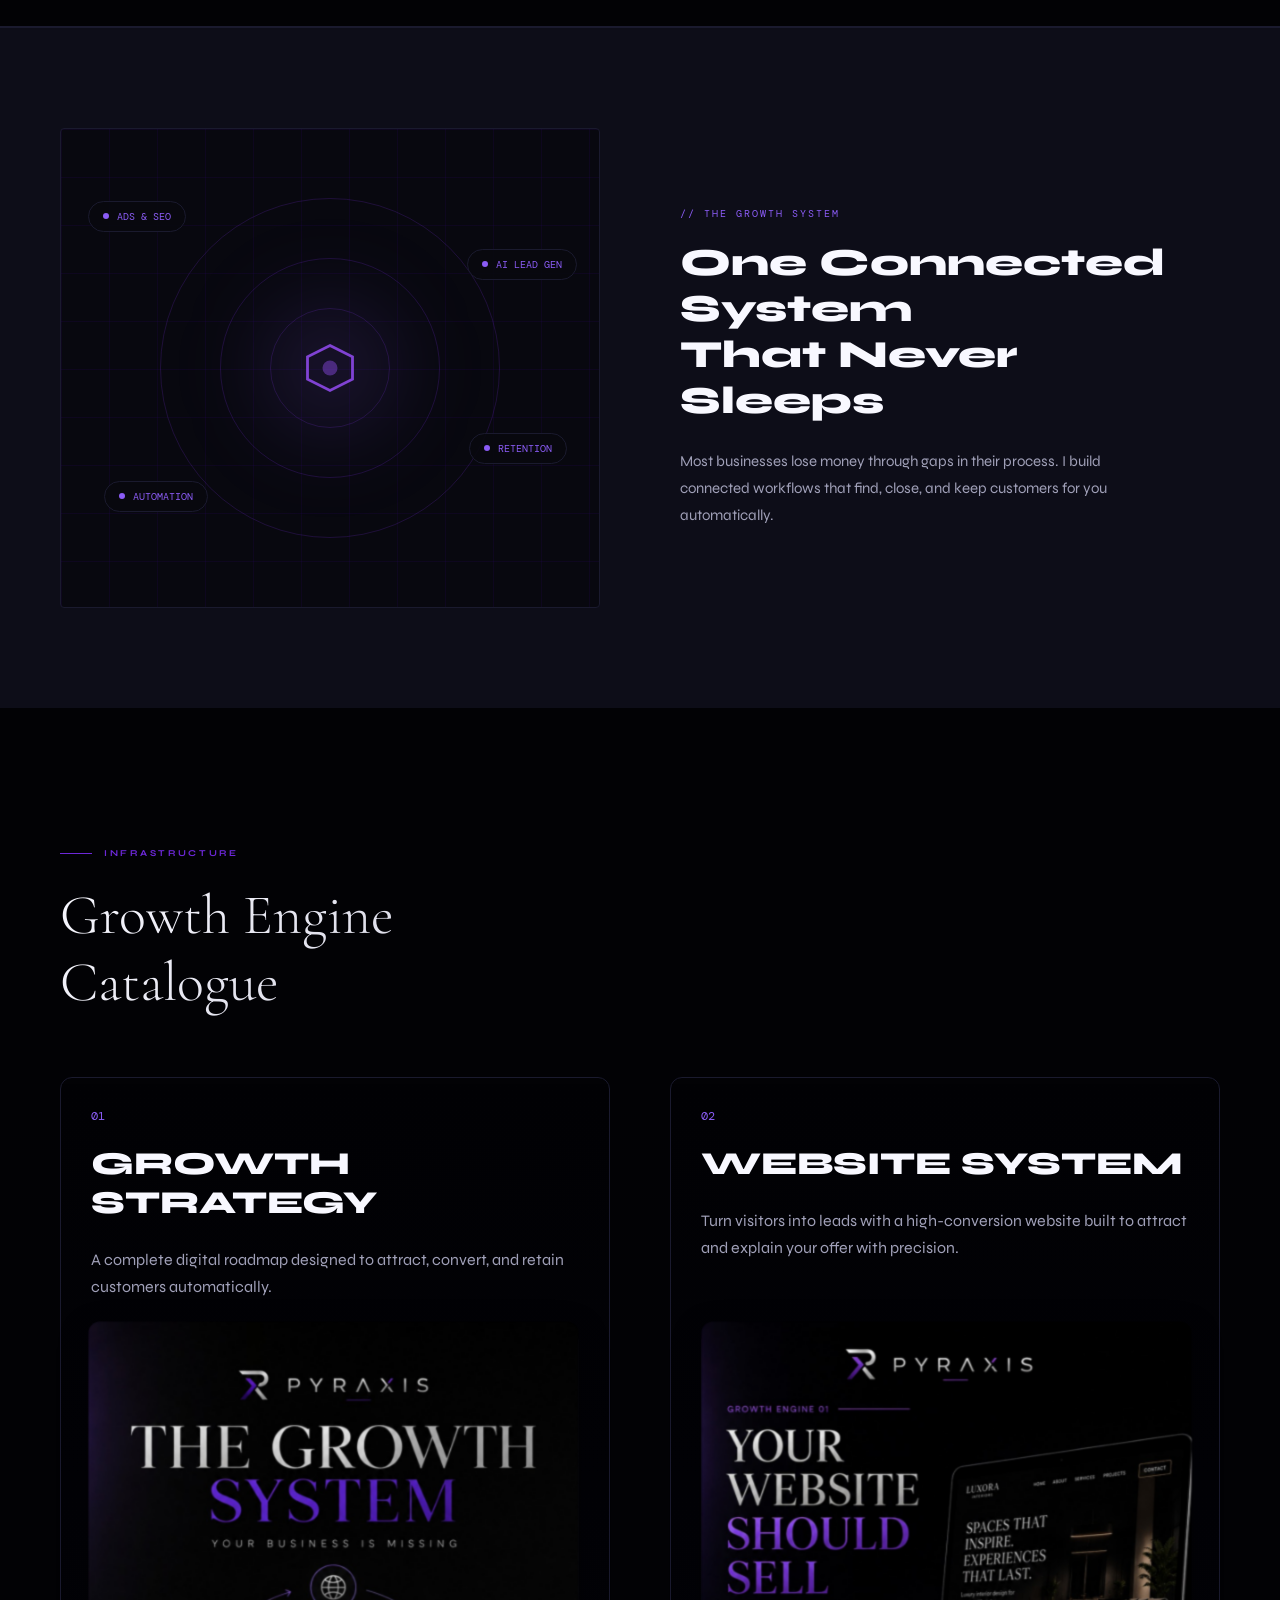
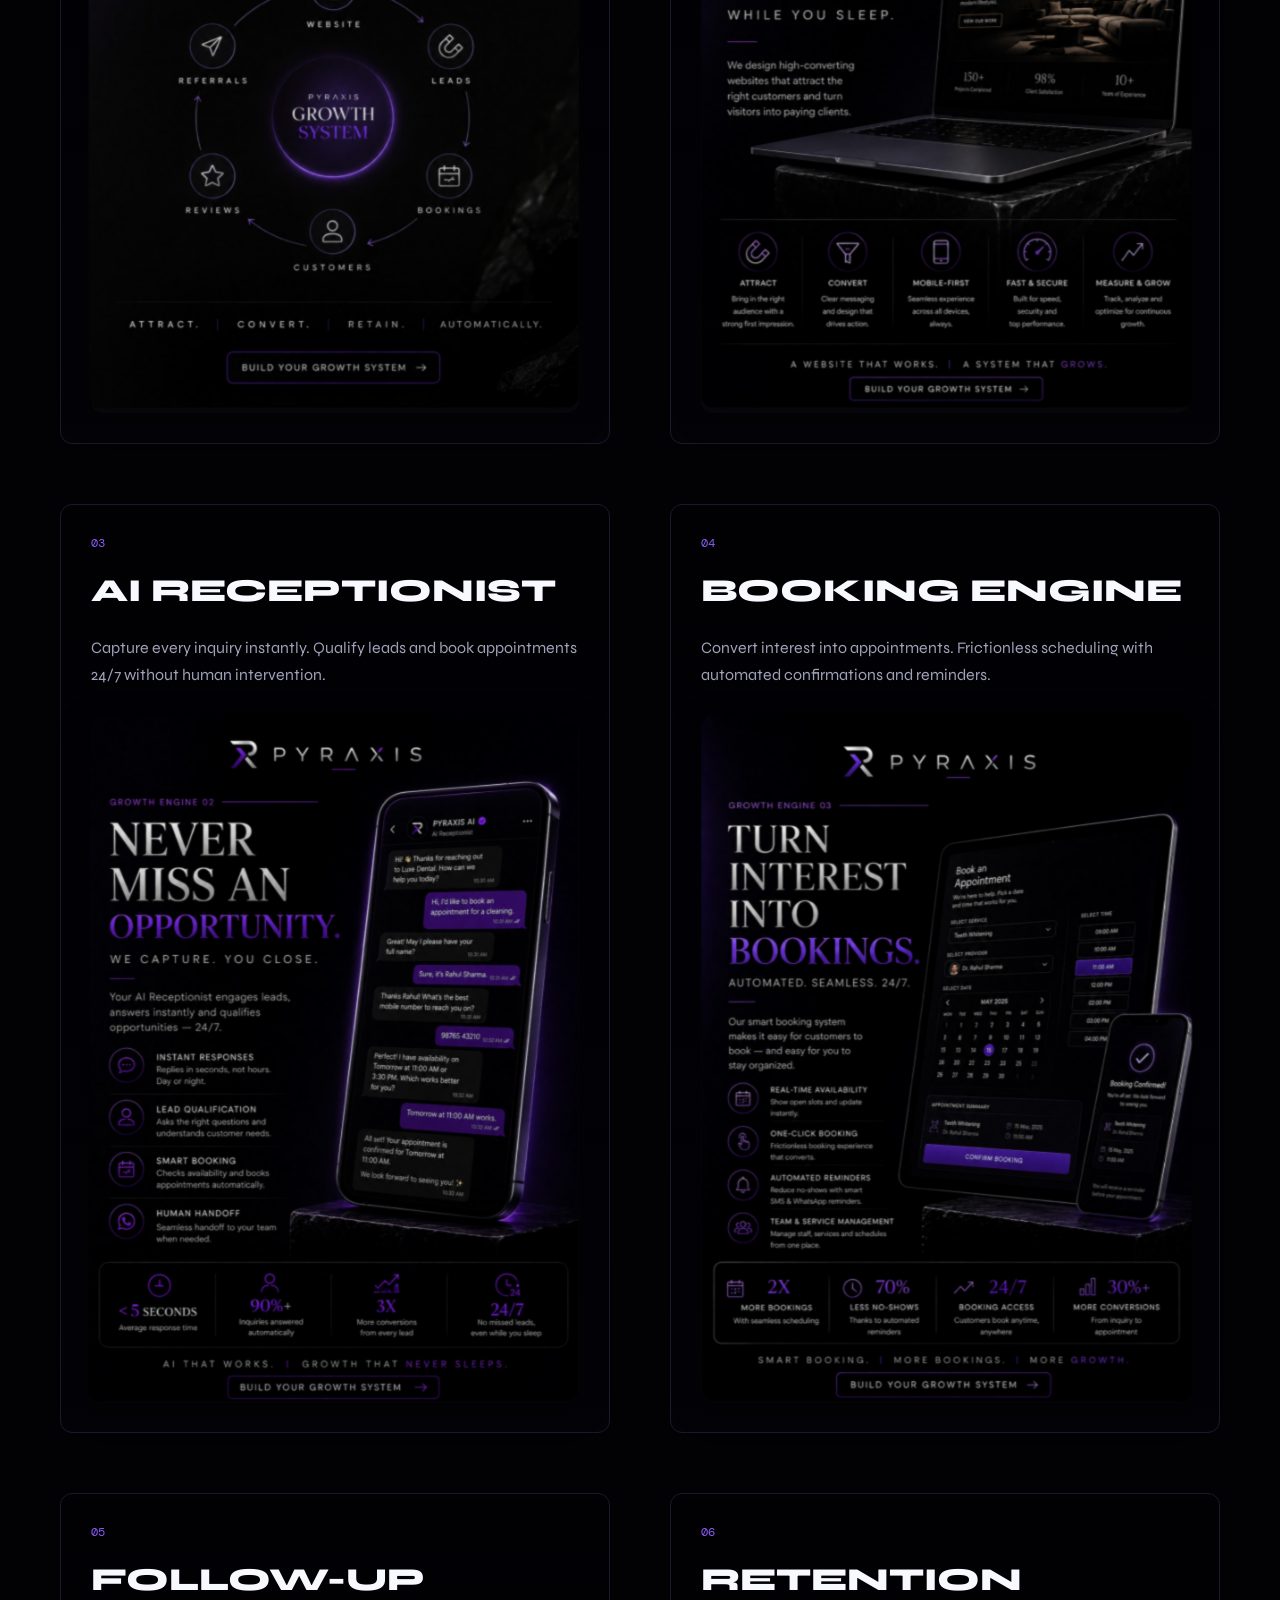
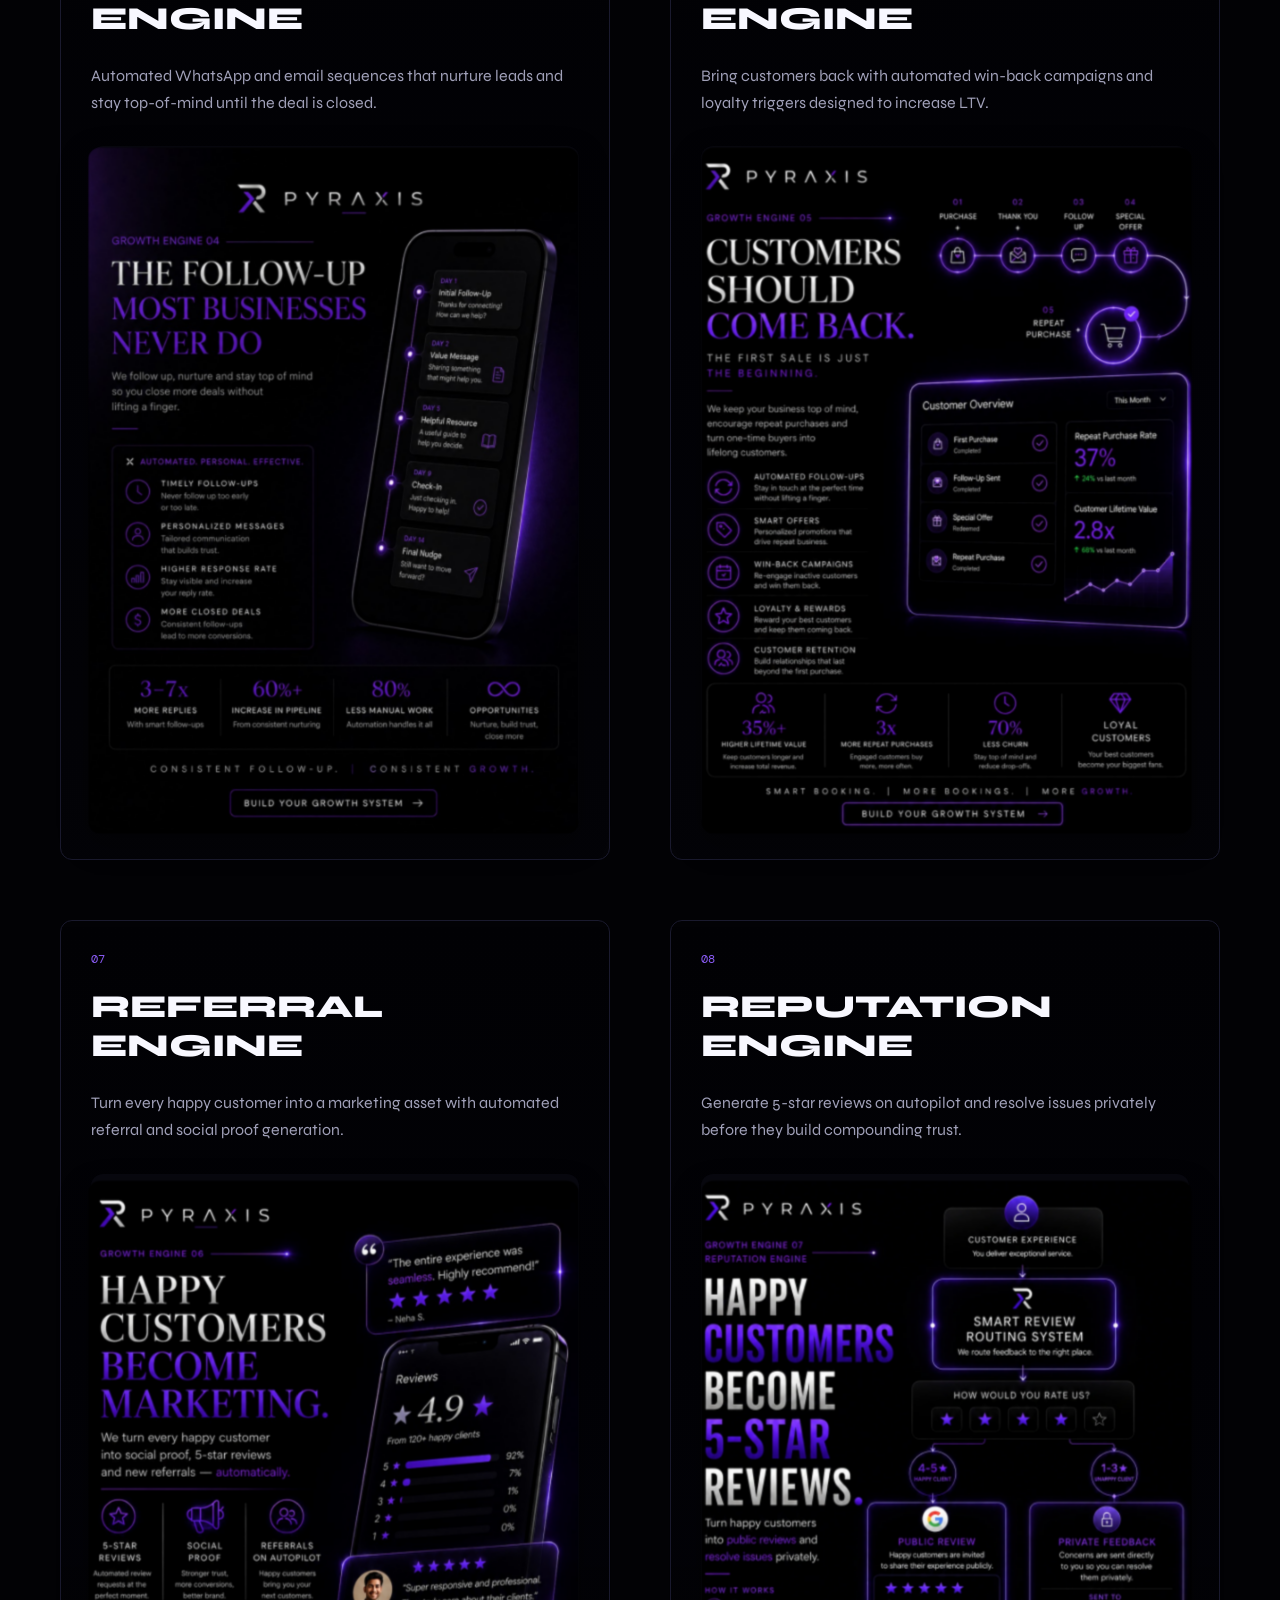
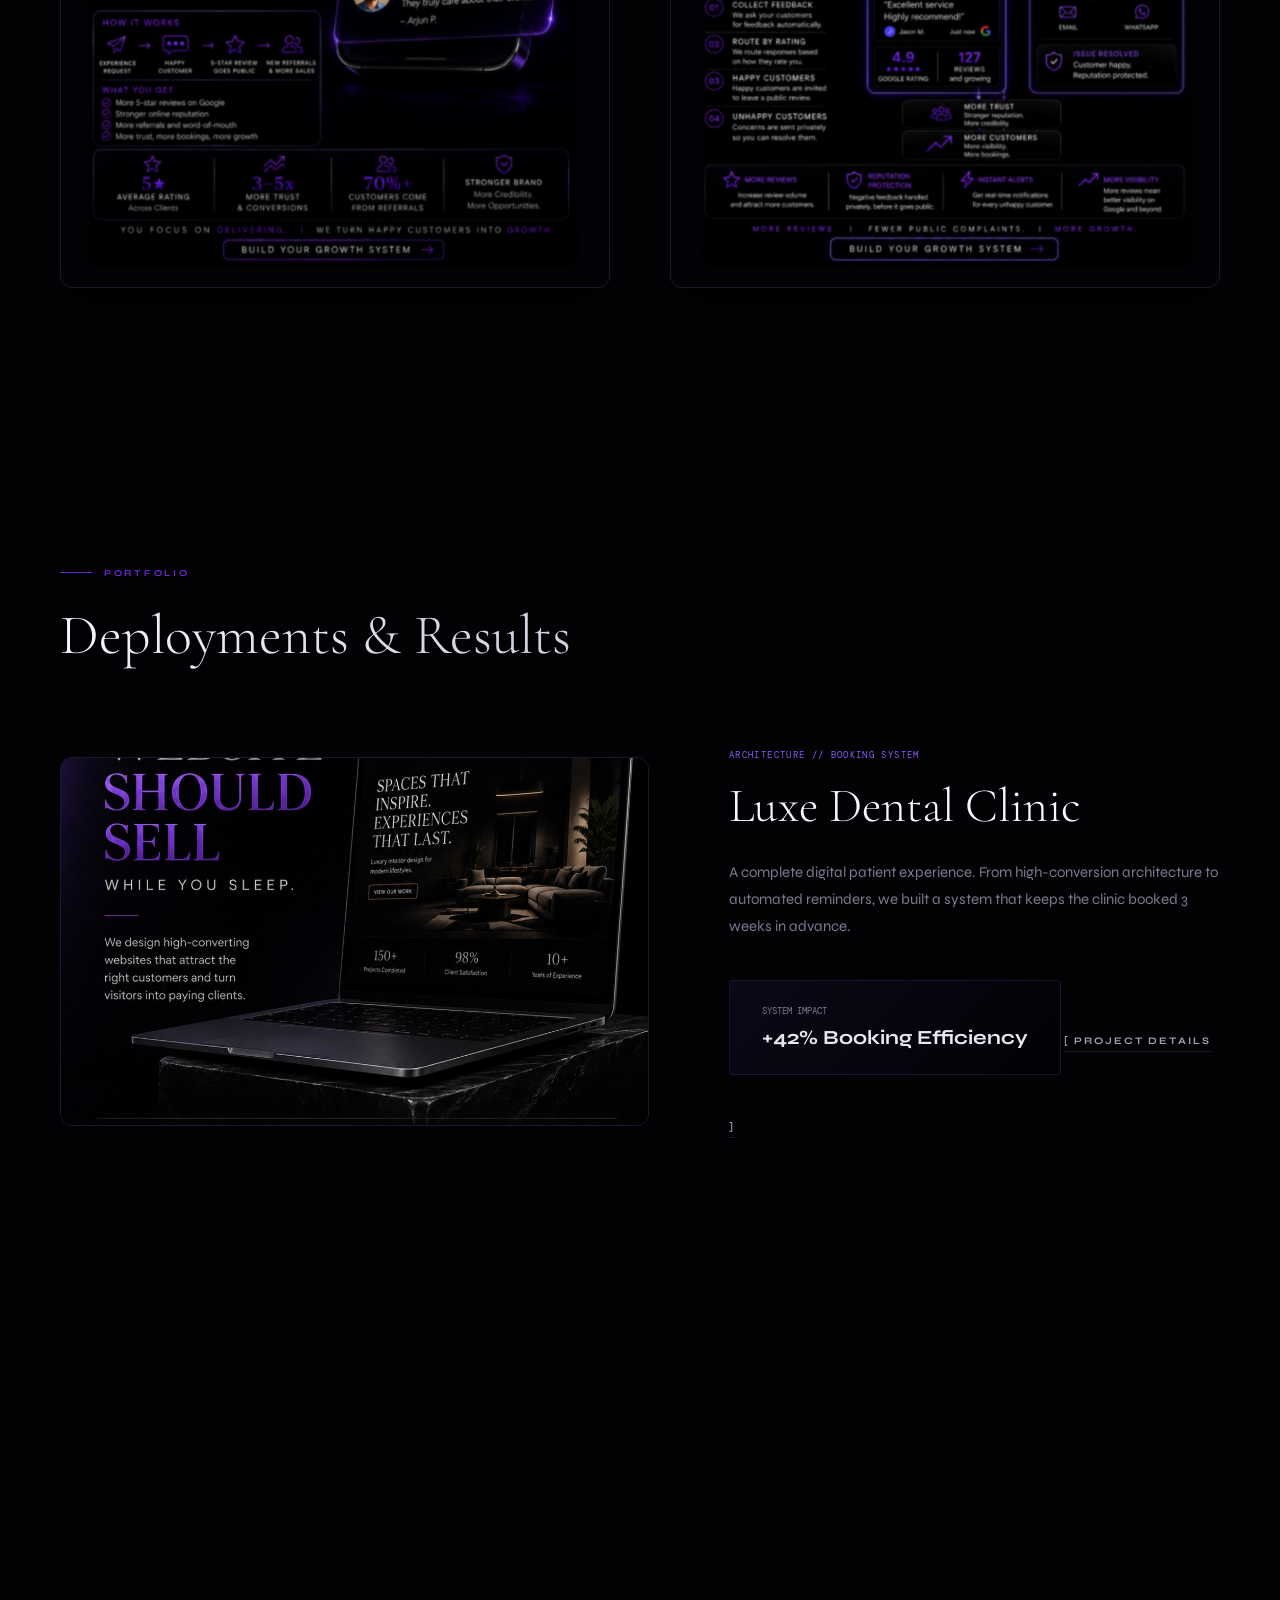
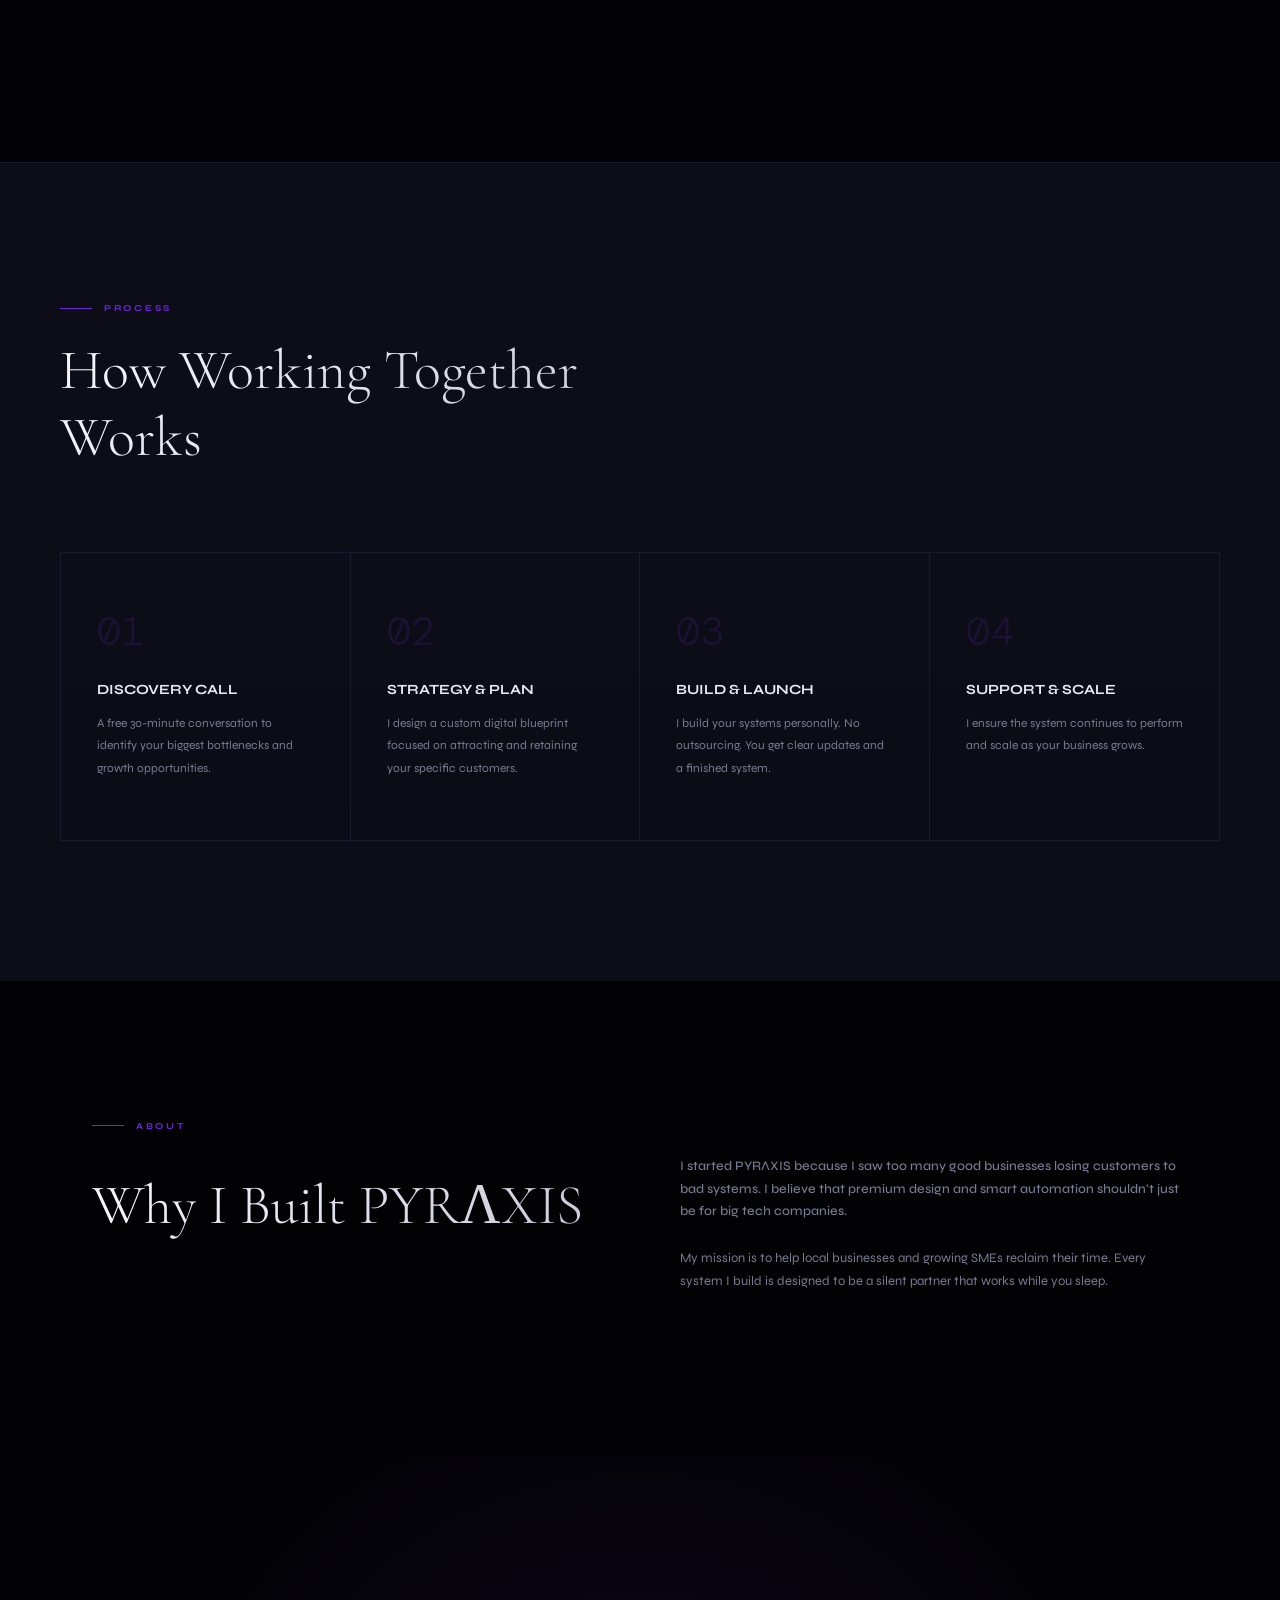
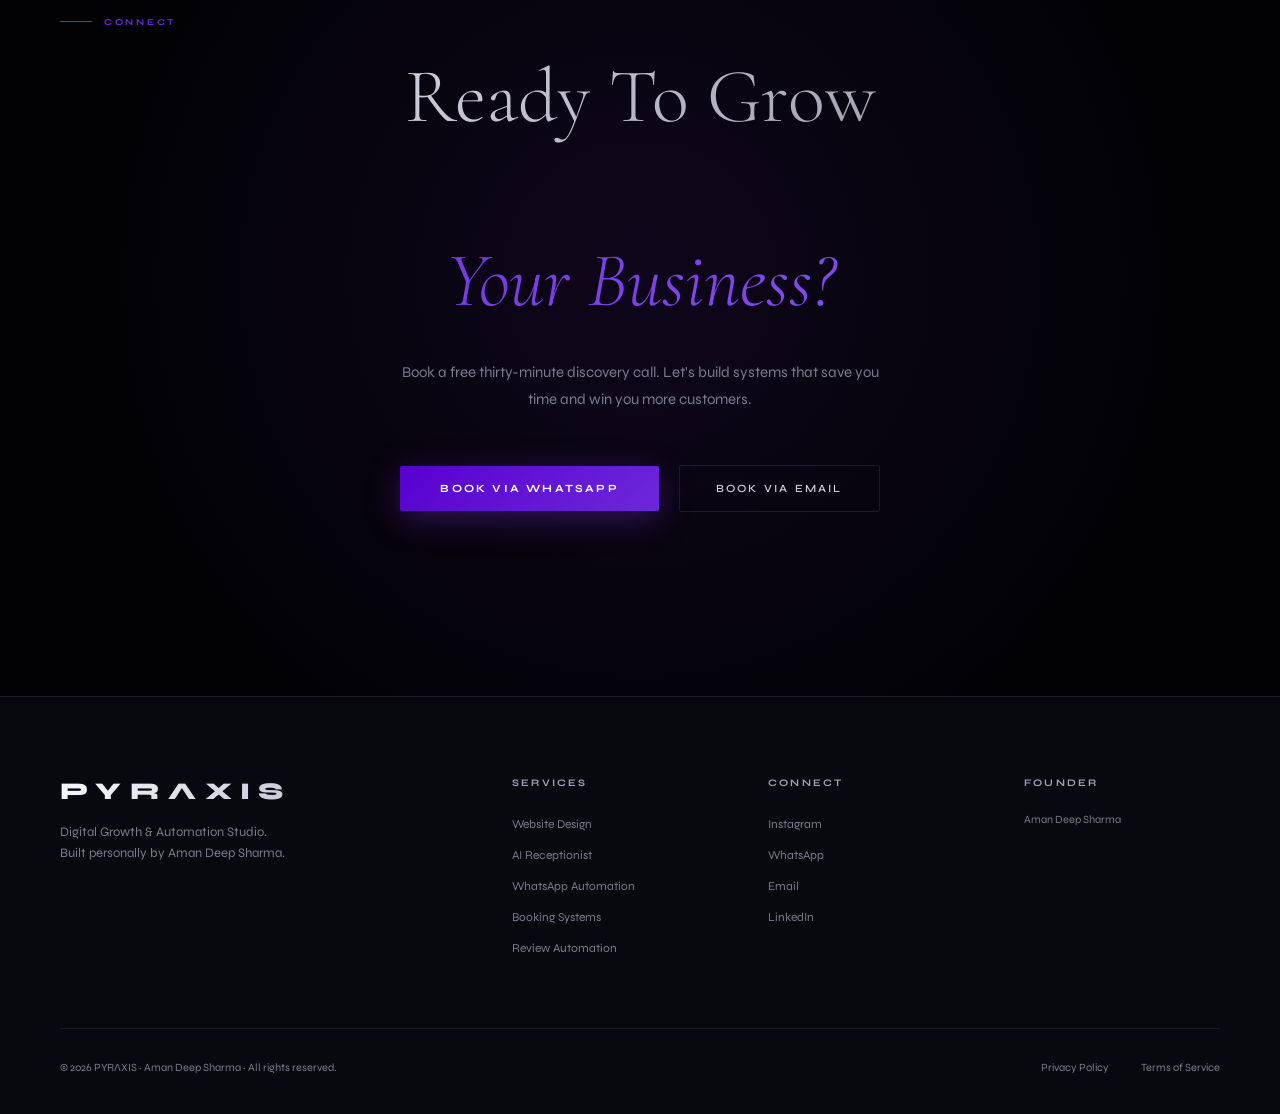
==== commit 8e81e5d2: "OPEN GEAPH IMAGE" ====
--- a/index.html
+++ b/index.html
@@ -4,8 +4,21 @@
     <meta charset="UTF-8">
     <meta name="viewport" content="width=device-width, initial-scale=1.0">
     <link rel="icon" type="image/x-icon" href="pyr/logo/favicon_from_uploaded.ico">
-    <title>PYRΛXIS — Digital Growth & Automation Studio</title>
+    <title>PYRAXIS</title>
     <meta name="description" content="Websites, automation, and AI systems for growing businesses. Founded by Aman Deep Sharma.">
+
+    <!-- Open Graph / Facebook -->
+    <meta property="og:type" content="website">
+    <meta property="og:title" content="PYRAXIS">
+    <meta property="og:description" content="Websites, automation, and AI systems for growing businesses. Founded by Aman Deep Sharma.">
+    <meta property="og:image" content="pyr/logo/Open%20Graph%20image.png">
+
+    <!-- Twitter -->
+    <meta name="twitter:card" content="summary_large_image">
+    <meta name="twitter:title" content="PYRAXIS">
+    <meta name="twitter:description" content="Websites, automation, and AI systems for growing businesses. Founded by Aman Deep Sharma.">
+    <meta name="twitter:image" content="pyr/logo/Open%20Graph%20image.png">
+
     <link rel="preconnect" href="https://fonts.googleapis.com">
     <link rel="preconnect" href="https://fonts.gstatic.com" crossorigin>
     <link href="https://fonts.googleapis.com/css2?family=Cormorant+Garamond:wght@300;400;600&family=Syne:wght@400;600;700;800&family=DM+Mono:wght@300;400&display=swap" rel="stylesheet">
